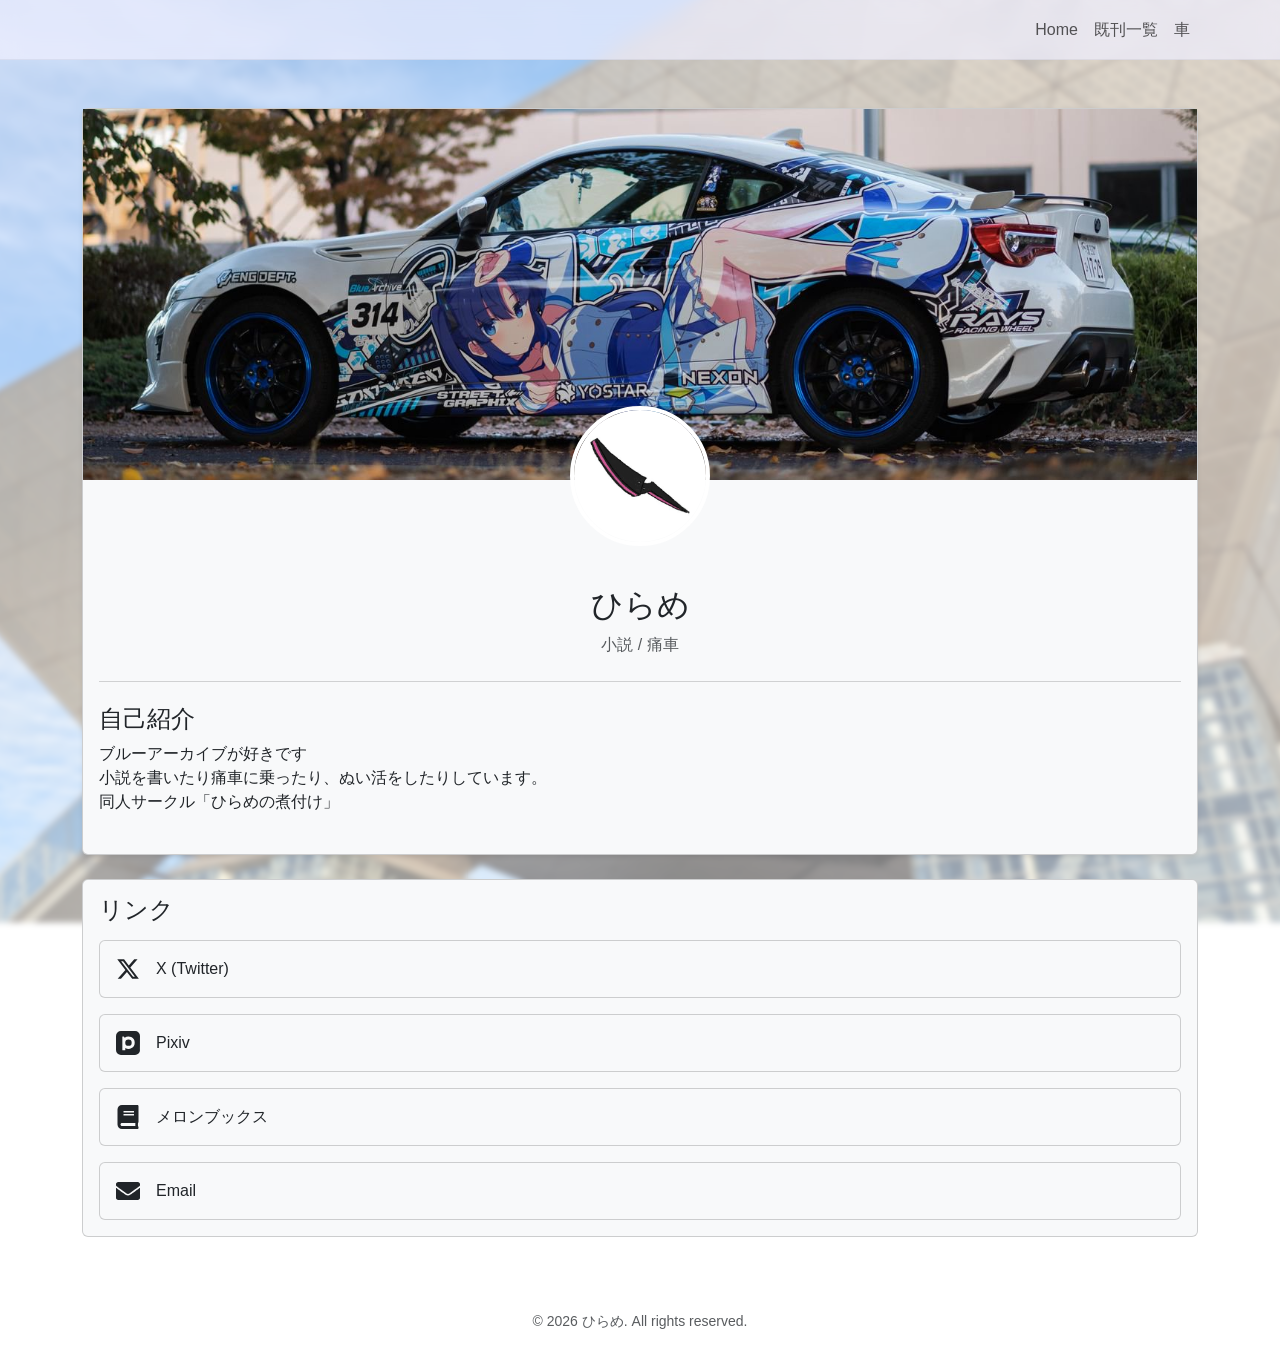
==== index.html @ eb61772a "firstcommit" ====
<!DOCTYPE html><html lang="en"><head><meta charSet="utf-8"/><meta http-equiv="x-ua-compatible" content="ie=edge"/><meta name="viewport" content="width=device-width, initial-scale=1, shrink-to-fit=no"/><meta name="generator" content="Gatsby 5.16.1"/><style data-href="/styles.72e972ac91353ed638ff.css" data-identity="gatsby-global-css">@charset "UTF-8";.book-content{align-items:flex-start;display:flex;gap:16px}.book-cover{border-radius:8px;flex-shrink:0;height:auto;width:300px}.book-desc{flex:1 1}@media (max-width:768px){.book-content{flex-direction:column}.book-cover{display:block;margin:0 auto;max-width:300px;width:100%}}.card,.card-body p{max-width:none!important;width:100%!important}.card a{color:inherit!important;text-decoration:none!important}.bg-image{background-position:50%;background-size:cover;filter:blur(3px);height:100vh;left:0;opacity:.5;position:fixed;top:0;transform:scale(1.05);width:100vw;z-index:-1}.hover-shadow:hover{box-shadow:0 10px 20px rgba(0,0,0,.12)}/*!
 * Bootstrap  v5.3.8 (https://getbootstrap.com/)
 * Copyright 2011-2025 The Bootstrap Authors
 * Licensed under MIT (https://github.com/twbs/bootstrap/blob/main/LICENSE)
 */:root,[data-bs-theme=light]{--bs-blue:#0d6efd;--bs-indigo:#6610f2;--bs-purple:#6f42c1;--bs-pink:#d63384;--bs-red:#dc3545;--bs-orange:#fd7e14;--bs-yellow:#ffc107;--bs-green:#198754;--bs-teal:#20c997;--bs-cyan:#0dcaf0;--bs-black:#000;--bs-white:#fff;--bs-gray:#6c757d;--bs-gray-dark:#343a40;--bs-gray-100:#f8f9fa;--bs-gray-200:#e9ecef;--bs-gray-300:#dee2e6;--bs-gray-400:#ced4da;--bs-gray-500:#adb5bd;--bs-gray-600:#6c757d;--bs-gray-700:#495057;--bs-gray-800:#343a40;--bs-gray-900:#212529;--bs-primary:#0d6efd;--bs-secondary:#6c757d;--bs-success:#198754;--bs-info:#0dcaf0;--bs-warning:#ffc107;--bs-danger:#dc3545;--bs-light:#f8f9fa;--bs-dark:#212529;--bs-primary-rgb:13,110,253;--bs-secondary-rgb:108,117,125;--bs-success-rgb:25,135,84;--bs-info-rgb:13,202,240;--bs-warning-rgb:255,193,7;--bs-danger-rgb:220,53,69;--bs-light-rgb:248,249,250;--bs-dark-rgb:33,37,41;--bs-primary-text-emphasis:#052c65;--bs-secondary-text-emphasis:#2b2f32;--bs-success-text-emphasis:#0a3622;--bs-info-text-emphasis:#055160;--bs-warning-text-emphasis:#664d03;--bs-danger-text-emphasis:#58151c;--bs-light-text-emphasis:#495057;--bs-dark-text-emphasis:#495057;--bs-primary-bg-subtle:#cfe2ff;--bs-secondary-bg-subtle:#e2e3e5;--bs-success-bg-subtle:#d1e7dd;--bs-info-bg-subtle:#cff4fc;--bs-warning-bg-subtle:#fff3cd;--bs-danger-bg-subtle:#f8d7da;--bs-light-bg-subtle:#fcfcfd;--bs-dark-bg-subtle:#ced4da;--bs-primary-border-subtle:#9ec5fe;--bs-secondary-border-subtle:#c4c8cb;--bs-success-border-subtle:#a3cfbb;--bs-info-border-subtle:#9eeaf9;--bs-warning-border-subtle:#ffe69c;--bs-danger-border-subtle:#f1aeb5;--bs-light-border-subtle:#e9ecef;--bs-dark-border-subtle:#adb5bd;--bs-white-rgb:255,255,255;--bs-black-rgb:0,0,0;--bs-font-sans-serif:system-ui,-apple-system,"Segoe UI",Roboto,"Helvetica Neue","Noto Sans","Liberation Sans",Arial,sans-serif,"Apple Color Emoji","Segoe UI Emoji","Segoe UI Symbol","Noto Color Emoji";--bs-font-monospace:SFMono-Regular,Menlo,Monaco,Consolas,"Liberation Mono","Courier New",monospace;--bs-gradient:linear-gradient(180deg,hsla(0,0%,100%,.15),hsla(0,0%,100%,0));--bs-body-font-family:var(--bs-font-sans-serif);--bs-body-font-size:1rem;--bs-body-font-weight:400;--bs-body-line-height:1.5;--bs-body-color:#212529;--bs-body-color-rgb:33,37,41;--bs-body-bg:#fff;--bs-body-bg-rgb:255,255,255;--bs-emphasis-color:#000;--bs-emphasis-color-rgb:0,0,0;--bs-secondary-color:rgba(33,37,41,.75);--bs-secondary-color-rgb:33,37,41;--bs-secondary-bg:#e9ecef;--bs-secondary-bg-rgb:233,236,239;--bs-tertiary-color:rgba(33,37,41,.5);--bs-tertiary-color-rgb:33,37,41;--bs-tertiary-bg:#f8f9fa;--bs-tertiary-bg-rgb:248,249,250;--bs-heading-color:inherit;--bs-link-color:#0d6efd;--bs-link-color-rgb:13,110,253;--bs-link-decoration:underline;--bs-link-hover-color:#0a58ca;--bs-link-hover-color-rgb:10,88,202;--bs-code-color:#d63384;--bs-highlight-color:#212529;--bs-highlight-bg:#fff3cd;--bs-border-width:1px;--bs-border-style:solid;--bs-border-color:#dee2e6;--bs-border-color-translucent:rgba(0,0,0,.175);--bs-border-radius:0.375rem;--bs-border-radius-sm:0.25rem;--bs-border-radius-lg:0.5rem;--bs-border-radius-xl:1rem;--bs-border-radius-xxl:2rem;--bs-border-radius-2xl:var(--bs-border-radius-xxl);--bs-border-radius-pill:50rem;--bs-box-shadow:0 0.5rem 1rem rgba(0,0,0,.15);--bs-box-shadow-sm:0 0.125rem 0.25rem rgba(0,0,0,.075);--bs-box-shadow-lg:0 1rem 3rem rgba(0,0,0,.175);--bs-box-shadow-inset:inset 0 1px 2px rgba(0,0,0,.075);--bs-focus-ring-width:0.25rem;--bs-focus-ring-opacity:0.25;--bs-focus-ring-color:rgba(13,110,253,.25);--bs-form-valid-color:#198754;--bs-form-valid-border-color:#198754;--bs-form-invalid-color:#dc3545;--bs-form-invalid-border-color:#dc3545}[data-bs-theme=dark]{--bs-body-color:#dee2e6;--bs-body-color-rgb:222,226,230;--bs-body-bg:#212529;--bs-body-bg-rgb:33,37,41;--bs-emphasis-color:#fff;--bs-emphasis-color-rgb:255,255,255;--bs-secondary-color:rgba(222,226,230,.75);--bs-secondary-color-rgb:222,226,230;--bs-secondary-bg:#343a40;--bs-secondary-bg-rgb:52,58,64;--bs-tertiary-color:rgba(222,226,230,.5);--bs-tertiary-color-rgb:222,226,230;--bs-tertiary-bg:#2b3035;--bs-tertiary-bg-rgb:43,48,53;--bs-primary-text-emphasis:#6ea8fe;--bs-secondary-text-emphasis:#a7acb1;--bs-success-text-emphasis:#75b798;--bs-info-text-emphasis:#6edff6;--bs-warning-text-emphasis:#ffda6a;--bs-danger-text-emphasis:#ea868f;--bs-light-text-emphasis:#f8f9fa;--bs-dark-text-emphasis:#dee2e6;--bs-primary-bg-subtle:#031633;--bs-secondary-bg-subtle:#161719;--bs-success-bg-subtle:#051b11;--bs-info-bg-subtle:#032830;--bs-warning-bg-subtle:#332701;--bs-danger-bg-subtle:#2c0b0e;--bs-light-bg-subtle:#343a40;--bs-dark-bg-subtle:#1a1d20;--bs-primary-border-subtle:#084298;--bs-secondary-border-subtle:#41464b;--bs-success-border-subtle:#0f5132;--bs-info-border-subtle:#087990;--bs-warning-border-subtle:#997404;--bs-danger-border-subtle:#842029;--bs-light-border-subtle:#495057;--bs-dark-border-subtle:#343a40;--bs-heading-color:inherit;--bs-link-color:#6ea8fe;--bs-link-hover-color:#8bb9fe;--bs-link-color-rgb:110,168,254;--bs-link-hover-color-rgb:139,185,254;--bs-code-color:#e685b5;--bs-highlight-color:#dee2e6;--bs-highlight-bg:#664d03;--bs-border-color:#495057;--bs-border-color-translucent:hsla(0,0%,100%,.15);--bs-form-valid-color:#75b798;--bs-form-valid-border-color:#75b798;--bs-form-invalid-color:#ea868f;--bs-form-invalid-border-color:#ea868f;color-scheme:dark}*,:after,:before{box-sizing:border-box}@media (prefers-reduced-motion:no-preference){:root{scroll-behavior:smooth}}body{-webkit-text-size-adjust:100%;-webkit-tap-highlight-color:transparent;background-color:var(--bs-body-bg);color:var(--bs-body-color);font-family:var(--bs-body-font-family);font-size:var(--bs-body-font-size);font-weight:var(--bs-body-font-weight);line-height:var(--bs-body-line-height);text-align:var(--bs-body-text-align)}hr{border:0;border-top:var(--bs-border-width) solid;color:inherit;margin:1rem 0;opacity:.25}.h1,.h2,.h3,.h4,.h5,.h6,h1,h2,h3,h4,h5,h6{color:var(--bs-heading-color);font-weight:500;line-height:1.2;margin-bottom:.5rem;margin-top:0}.h1,h1{font-size:calc(1.375rem + 1.5vw)}@media (min-width:1200px){.h1,h1{font-size:2.5rem}}.h2,h2{font-size:calc(1.325rem + .9vw)}@media (min-width:1200px){.h2,h2{font-size:2rem}}.h3,h3{font-size:calc(1.3rem + .6vw)}@media (min-width:1200px){.h3,h3{font-size:1.75rem}}.h4,h4{font-size:calc(1.275rem + .3vw)}@media (min-width:1200px){.h4,h4{font-size:1.5rem}}.h5,h5{font-size:1.25rem}.h6,h6{font-size:1rem}p{margin-bottom:1rem;margin-top:0}abbr[title]{-webkit-text-decoration:underline dotted;text-decoration:underline dotted;-webkit-text-decoration-skip-ink:none;text-decoration-skip-ink:none}address{font-style:normal;line-height:inherit;margin-bottom:1rem}ol,ul{padding-left:2rem}dl,ol,ul{margin-bottom:1rem;margin-top:0}ol ol,ol ul,ul ol,ul ul{margin-bottom:0}dt{font-weight:700}dd{margin-bottom:.5rem;margin-left:0}blockquote{margin:0 0 1rem}.small,small{font-size:.875em}.mark,mark{background-color:var(--bs-highlight-bg);color:var(--bs-highlight-color);padding:.1875em}sub,sup{font-size:.75em;line-height:0;position:relative;vertical-align:baseline}sub{bottom:-.25em}sup{top:-.5em}a{color:rgba(var(--bs-link-color-rgb),var(--bs-link-opacity,1))}a:hover{--bs-link-color-rgb:var(--bs-link-hover-color-rgb)}a:not([href]):not([class]),a:not([href]):not([class]):hover{color:inherit;text-decoration:none}code,kbd,pre,samp{font-family:var(--bs-font-monospace)}pre{display:block;font-size:.875em;margin-bottom:1rem}pre code{color:inherit;font-size:inherit;word-break:normal}code{word-wrap:break-word;color:var(--bs-code-color);font-size:.875em}a>code{color:inherit}kbd{background-color:var(--bs-body-color);border-radius:.25rem;color:var(--bs-body-bg);font-size:.875em;padding:.1875rem .375rem}kbd kbd{font-size:1em;padding:0}figure{margin:0 0 1rem}img,svg{vertical-align:middle}table{border-collapse:collapse;caption-side:bottom}caption{color:var(--bs-secondary-color);padding-bottom:.5rem;padding-top:.5rem;text-align:left}th{text-align:inherit;text-align:-webkit-match-parent}tbody,td,tfoot,th,thead,tr{border:0 solid;border-color:inherit}label{display:inline-block}button{border-radius:0}button:focus:not(:focus-visible){outline:0}button,input,optgroup,select,textarea{font-family:inherit;font-size:inherit;line-height:inherit;margin:0}button,select{text-transform:none}[role=button]{cursor:pointer}select{word-wrap:normal}select:disabled{opacity:1}[list]:not([type=date]):not([type=datetime-local]):not([type=month]):not([type=week]):not([type=time])::-webkit-calendar-picker-indicator{display:none!important}[type=button],[type=reset],[type=submit],button{-webkit-appearance:button}[type=button]:not(:disabled),[type=reset]:not(:disabled),[type=submit]:not(:disabled),button:not(:disabled){cursor:pointer}::-moz-focus-inner{border-style:none;padding:0}textarea{resize:vertical}fieldset{border:0;margin:0;min-width:0;padding:0}legend{float:left;font-size:calc(1.275rem + .3vw);line-height:inherit;margin-bottom:.5rem;padding:0;width:100%}@media (min-width:1200px){legend{font-size:1.5rem}}legend+*{clear:left}::-webkit-datetime-edit-day-field,::-webkit-datetime-edit-fields-wrapper,::-webkit-datetime-edit-hour-field,::-webkit-datetime-edit-minute,::-webkit-datetime-edit-month-field,::-webkit-datetime-edit-text,::-webkit-datetime-edit-year-field{padding:0}::-webkit-inner-spin-button{height:auto}[type=search]{-webkit-appearance:textfield;outline-offset:-2px}[type=search]::-webkit-search-cancel-button{cursor:pointer;filter:grayscale(1)}::-webkit-search-decoration{-webkit-appearance:none}::-webkit-color-swatch-wrapper{padding:0}::file-selector-button{-webkit-appearance:button;font:inherit}output{display:inline-block}iframe{border:0}summary{cursor:pointer;display:list-item}progress{vertical-align:baseline}[hidden]{display:none!important}.lead{font-size:1.25rem;font-weight:300}.display-1{font-size:calc(1.625rem + 4.5vw);font-weight:300;line-height:1.2}@media (min-width:1200px){.display-1{font-size:5rem}}.display-2{font-size:calc(1.575rem + 3.9vw);font-weight:300;line-height:1.2}@media (min-width:1200px){.display-2{font-size:4.5rem}}.display-3{font-size:calc(1.525rem + 3.3vw);font-weight:300;line-height:1.2}@media (min-width:1200px){.display-3{font-size:4rem}}.display-4{font-size:calc(1.475rem + 2.7vw);font-weight:300;line-height:1.2}@media (min-width:1200px){.display-4{font-size:3.5rem}}.display-5{font-size:calc(1.425rem + 2.1vw);font-weight:300;line-height:1.2}@media (min-width:1200px){.display-5{font-size:3rem}}.display-6{font-size:calc(1.375rem + 1.5vw);font-weight:300;line-height:1.2}@media (min-width:1200px){.display-6{font-size:2.5rem}}.list-inline,.list-unstyled{list-style:none;padding-left:0}.list-inline-item{display:inline-block}.list-inline-item:not(:last-child){margin-right:.5rem}.initialism{font-size:.875em;text-transform:uppercase}.blockquote{font-size:1.25rem;margin-bottom:1rem}.blockquote>:last-child{margin-bottom:0}.blockquote-footer{color:#6c757d;font-size:.875em;margin-bottom:1rem;margin-top:-1rem}.blockquote-footer:before{content:"— "}.img-fluid,.img-thumbnail{height:auto;max-width:100%}.img-thumbnail{background-color:var(--bs-body-bg);border:var(--bs-border-width) solid var(--bs-border-color);border-radius:var(--bs-border-radius);padding:.25rem}.figure{display:inline-block}.figure-img{line-height:1;margin-bottom:.5rem}.figure-caption{color:var(--bs-secondary-color);font-size:.875em}.container,.container-fluid,.container-lg,.container-md,.container-sm,.container-xl,.container-xxl{--bs-gutter-x:1.5rem;--bs-gutter-y:0;margin-left:auto;margin-right:auto;padding-left:calc(var(--bs-gutter-x)*.5);padding-right:calc(var(--bs-gutter-x)*.5);width:100%}@media (min-width:576px){.container,.container-sm{max-width:540px}}@media (min-width:768px){.container,.container-md,.container-sm{max-width:720px}}@media (min-width:992px){.container,.container-lg,.container-md,.container-sm{max-width:960px}}@media (min-width:1200px){.container,.container-lg,.container-md,.container-sm,.container-xl{max-width:1140px}}@media (min-width:1400px){.container,.container-lg,.container-md,.container-sm,.container-xl,.container-xxl{max-width:1320px}}:root{--bs-breakpoint-xs:0;--bs-breakpoint-sm:576px;--bs-breakpoint-md:768px;--bs-breakpoint-lg:992px;--bs-breakpoint-xl:1200px;--bs-breakpoint-xxl:1400px}.row{--bs-gutter-x:1.5rem;--bs-gutter-y:0;display:flex;flex-wrap:wrap;margin-left:calc(var(--bs-gutter-x)*-.5);margin-right:calc(var(--bs-gutter-x)*-.5);margin-top:calc(var(--bs-gutter-y)*-1)}.row>*{flex-shrink:0;margin-top:var(--bs-gutter-y);max-width:100%;padding-left:calc(var(--bs-gutter-x)*.5);padding-right:calc(var(--bs-gutter-x)*.5);width:100%}.col{flex:1 0}.row-cols-auto>*{flex:0 0 auto;width:auto}.row-cols-1>*{flex:0 0 auto;width:100%}.row-cols-2>*{flex:0 0 auto;width:50%}.row-cols-3>*{flex:0 0 auto;width:33.33333333%}.row-cols-4>*{flex:0 0 auto;width:25%}.row-cols-5>*{flex:0 0 auto;width:20%}.row-cols-6>*{flex:0 0 auto;width:16.66666667%}.col-auto{flex:0 0 auto;width:auto}.col-1{flex:0 0 auto;width:8.33333333%}.col-2{flex:0 0 auto;width:16.66666667%}.col-3{flex:0 0 auto;width:25%}.col-4{flex:0 0 auto;width:33.33333333%}.col-5{flex:0 0 auto;width:41.66666667%}.col-6{flex:0 0 auto;width:50%}.col-7{flex:0 0 auto;width:58.33333333%}.col-8{flex:0 0 auto;width:66.66666667%}.col-9{flex:0 0 auto;width:75%}.col-10{flex:0 0 auto;width:83.33333333%}.col-11{flex:0 0 auto;width:91.66666667%}.col-12{flex:0 0 auto;width:100%}.offset-1{margin-left:8.33333333%}.offset-2{margin-left:16.66666667%}.offset-3{margin-left:25%}.offset-4{margin-left:33.33333333%}.offset-5{margin-left:41.66666667%}.offset-6{margin-left:50%}.offset-7{margin-left:58.33333333%}.offset-8{margin-left:66.66666667%}.offset-9{margin-left:75%}.offset-10{margin-left:83.33333333%}.offset-11{margin-left:91.66666667%}.g-0,.gx-0{--bs-gutter-x:0}.g-0,.gy-0{--bs-gutter-y:0}.g-1,.gx-1{--bs-gutter-x:0.25rem}.g-1,.gy-1{--bs-gutter-y:0.25rem}.g-2,.gx-2{--bs-gutter-x:0.5rem}.g-2,.gy-2{--bs-gutter-y:0.5rem}.g-3,.gx-3{--bs-gutter-x:1rem}.g-3,.gy-3{--bs-gutter-y:1rem}.g-4,.gx-4{--bs-gutter-x:1.5rem}.g-4,.gy-4{--bs-gutter-y:1.5rem}.g-5,.gx-5{--bs-gutter-x:3rem}.g-5,.gy-5{--bs-gutter-y:3rem}@media (min-width:576px){.col-sm{flex:1 0}.row-cols-sm-auto>*{flex:0 0 auto;width:auto}.row-cols-sm-1>*{flex:0 0 auto;width:100%}.row-cols-sm-2>*{flex:0 0 auto;width:50%}.row-cols-sm-3>*{flex:0 0 auto;width:33.33333333%}.row-cols-sm-4>*{flex:0 0 auto;width:25%}.row-cols-sm-5>*{flex:0 0 auto;width:20%}.row-cols-sm-6>*{flex:0 0 auto;width:16.66666667%}.col-sm-auto{flex:0 0 auto;width:auto}.col-sm-1{flex:0 0 auto;width:8.33333333%}.col-sm-2{flex:0 0 auto;width:16.66666667%}.col-sm-3{flex:0 0 auto;width:25%}.col-sm-4{flex:0 0 auto;width:33.33333333%}.col-sm-5{flex:0 0 auto;width:41.66666667%}.col-sm-6{flex:0 0 auto;width:50%}.col-sm-7{flex:0 0 auto;width:58.33333333%}.col-sm-8{flex:0 0 auto;width:66.66666667%}.col-sm-9{flex:0 0 auto;width:75%}.col-sm-10{flex:0 0 auto;width:83.33333333%}.col-sm-11{flex:0 0 auto;width:91.66666667%}.col-sm-12{flex:0 0 auto;width:100%}.offset-sm-0{margin-left:0}.offset-sm-1{margin-left:8.33333333%}.offset-sm-2{margin-left:16.66666667%}.offset-sm-3{margin-left:25%}.offset-sm-4{margin-left:33.33333333%}.offset-sm-5{margin-left:41.66666667%}.offset-sm-6{margin-left:50%}.offset-sm-7{margin-left:58.33333333%}.offset-sm-8{margin-left:66.66666667%}.offset-sm-9{margin-left:75%}.offset-sm-10{margin-left:83.33333333%}.offset-sm-11{margin-left:91.66666667%}.g-sm-0,.gx-sm-0{--bs-gutter-x:0}.g-sm-0,.gy-sm-0{--bs-gutter-y:0}.g-sm-1,.gx-sm-1{--bs-gutter-x:0.25rem}.g-sm-1,.gy-sm-1{--bs-gutter-y:0.25rem}.g-sm-2,.gx-sm-2{--bs-gutter-x:0.5rem}.g-sm-2,.gy-sm-2{--bs-gutter-y:0.5rem}.g-sm-3,.gx-sm-3{--bs-gutter-x:1rem}.g-sm-3,.gy-sm-3{--bs-gutter-y:1rem}.g-sm-4,.gx-sm-4{--bs-gutter-x:1.5rem}.g-sm-4,.gy-sm-4{--bs-gutter-y:1.5rem}.g-sm-5,.gx-sm-5{--bs-gutter-x:3rem}.g-sm-5,.gy-sm-5{--bs-gutter-y:3rem}}@media (min-width:768px){.col-md{flex:1 0}.row-cols-md-auto>*{flex:0 0 auto;width:auto}.row-cols-md-1>*{flex:0 0 auto;width:100%}.row-cols-md-2>*{flex:0 0 auto;width:50%}.row-cols-md-3>*{flex:0 0 auto;width:33.33333333%}.row-cols-md-4>*{flex:0 0 auto;width:25%}.row-cols-md-5>*{flex:0 0 auto;width:20%}.row-cols-md-6>*{flex:0 0 auto;width:16.66666667%}.col-md-auto{flex:0 0 auto;width:auto}.col-md-1{flex:0 0 auto;width:8.33333333%}.col-md-2{flex:0 0 auto;width:16.66666667%}.col-md-3{flex:0 0 auto;width:25%}.col-md-4{flex:0 0 auto;width:33.33333333%}.col-md-5{flex:0 0 auto;width:41.66666667%}.col-md-6{flex:0 0 auto;width:50%}.col-md-7{flex:0 0 auto;width:58.33333333%}.col-md-8{flex:0 0 auto;width:66.66666667%}.col-md-9{flex:0 0 auto;width:75%}.col-md-10{flex:0 0 auto;width:83.33333333%}.col-md-11{flex:0 0 auto;width:91.66666667%}.col-md-12{flex:0 0 auto;width:100%}.offset-md-0{margin-left:0}.offset-md-1{margin-left:8.33333333%}.offset-md-2{margin-left:16.66666667%}.offset-md-3{margin-left:25%}.offset-md-4{margin-left:33.33333333%}.offset-md-5{margin-left:41.66666667%}.offset-md-6{margin-left:50%}.offset-md-7{margin-left:58.33333333%}.offset-md-8{margin-left:66.66666667%}.offset-md-9{margin-left:75%}.offset-md-10{margin-left:83.33333333%}.offset-md-11{margin-left:91.66666667%}.g-md-0,.gx-md-0{--bs-gutter-x:0}.g-md-0,.gy-md-0{--bs-gutter-y:0}.g-md-1,.gx-md-1{--bs-gutter-x:0.25rem}.g-md-1,.gy-md-1{--bs-gutter-y:0.25rem}.g-md-2,.gx-md-2{--bs-gutter-x:0.5rem}.g-md-2,.gy-md-2{--bs-gutter-y:0.5rem}.g-md-3,.gx-md-3{--bs-gutter-x:1rem}.g-md-3,.gy-md-3{--bs-gutter-y:1rem}.g-md-4,.gx-md-4{--bs-gutter-x:1.5rem}.g-md-4,.gy-md-4{--bs-gutter-y:1.5rem}.g-md-5,.gx-md-5{--bs-gutter-x:3rem}.g-md-5,.gy-md-5{--bs-gutter-y:3rem}}@media (min-width:992px){.col-lg{flex:1 0}.row-cols-lg-auto>*{flex:0 0 auto;width:auto}.row-cols-lg-1>*{flex:0 0 auto;width:100%}.row-cols-lg-2>*{flex:0 0 auto;width:50%}.row-cols-lg-3>*{flex:0 0 auto;width:33.33333333%}.row-cols-lg-4>*{flex:0 0 auto;width:25%}.row-cols-lg-5>*{flex:0 0 auto;width:20%}.row-cols-lg-6>*{flex:0 0 auto;width:16.66666667%}.col-lg-auto{flex:0 0 auto;width:auto}.col-lg-1{flex:0 0 auto;width:8.33333333%}.col-lg-2{flex:0 0 auto;width:16.66666667%}.col-lg-3{flex:0 0 auto;width:25%}.col-lg-4{flex:0 0 auto;width:33.33333333%}.col-lg-5{flex:0 0 auto;width:41.66666667%}.col-lg-6{flex:0 0 auto;width:50%}.col-lg-7{flex:0 0 auto;width:58.33333333%}.col-lg-8{flex:0 0 auto;width:66.66666667%}.col-lg-9{flex:0 0 auto;width:75%}.col-lg-10{flex:0 0 auto;width:83.33333333%}.col-lg-11{flex:0 0 auto;width:91.66666667%}.col-lg-12{flex:0 0 auto;width:100%}.offset-lg-0{margin-left:0}.offset-lg-1{margin-left:8.33333333%}.offset-lg-2{margin-left:16.66666667%}.offset-lg-3{margin-left:25%}.offset-lg-4{margin-left:33.33333333%}.offset-lg-5{margin-left:41.66666667%}.offset-lg-6{margin-left:50%}.offset-lg-7{margin-left:58.33333333%}.offset-lg-8{margin-left:66.66666667%}.offset-lg-9{margin-left:75%}.offset-lg-10{margin-left:83.33333333%}.offset-lg-11{margin-left:91.66666667%}.g-lg-0,.gx-lg-0{--bs-gutter-x:0}.g-lg-0,.gy-lg-0{--bs-gutter-y:0}.g-lg-1,.gx-lg-1{--bs-gutter-x:0.25rem}.g-lg-1,.gy-lg-1{--bs-gutter-y:0.25rem}.g-lg-2,.gx-lg-2{--bs-gutter-x:0.5rem}.g-lg-2,.gy-lg-2{--bs-gutter-y:0.5rem}.g-lg-3,.gx-lg-3{--bs-gutter-x:1rem}.g-lg-3,.gy-lg-3{--bs-gutter-y:1rem}.g-lg-4,.gx-lg-4{--bs-gutter-x:1.5rem}.g-lg-4,.gy-lg-4{--bs-gutter-y:1.5rem}.g-lg-5,.gx-lg-5{--bs-gutter-x:3rem}.g-lg-5,.gy-lg-5{--bs-gutter-y:3rem}}@media (min-width:1200px){.col-xl{flex:1 0}.row-cols-xl-auto>*{flex:0 0 auto;width:auto}.row-cols-xl-1>*{flex:0 0 auto;width:100%}.row-cols-xl-2>*{flex:0 0 auto;width:50%}.row-cols-xl-3>*{flex:0 0 auto;width:33.33333333%}.row-cols-xl-4>*{flex:0 0 auto;width:25%}.row-cols-xl-5>*{flex:0 0 auto;width:20%}.row-cols-xl-6>*{flex:0 0 auto;width:16.66666667%}.col-xl-auto{flex:0 0 auto;width:auto}.col-xl-1{flex:0 0 auto;width:8.33333333%}.col-xl-2{flex:0 0 auto;width:16.66666667%}.col-xl-3{flex:0 0 auto;width:25%}.col-xl-4{flex:0 0 auto;width:33.33333333%}.col-xl-5{flex:0 0 auto;width:41.66666667%}.col-xl-6{flex:0 0 auto;width:50%}.col-xl-7{flex:0 0 auto;width:58.33333333%}.col-xl-8{flex:0 0 auto;width:66.66666667%}.col-xl-9{flex:0 0 auto;width:75%}.col-xl-10{flex:0 0 auto;width:83.33333333%}.col-xl-11{flex:0 0 auto;width:91.66666667%}.col-xl-12{flex:0 0 auto;width:100%}.offset-xl-0{margin-left:0}.offset-xl-1{margin-left:8.33333333%}.offset-xl-2{margin-left:16.66666667%}.offset-xl-3{margin-left:25%}.offset-xl-4{margin-left:33.33333333%}.offset-xl-5{margin-left:41.66666667%}.offset-xl-6{margin-left:50%}.offset-xl-7{margin-left:58.33333333%}.offset-xl-8{margin-left:66.66666667%}.offset-xl-9{margin-left:75%}.offset-xl-10{margin-left:83.33333333%}.offset-xl-11{margin-left:91.66666667%}.g-xl-0,.gx-xl-0{--bs-gutter-x:0}.g-xl-0,.gy-xl-0{--bs-gutter-y:0}.g-xl-1,.gx-xl-1{--bs-gutter-x:0.25rem}.g-xl-1,.gy-xl-1{--bs-gutter-y:0.25rem}.g-xl-2,.gx-xl-2{--bs-gutter-x:0.5rem}.g-xl-2,.gy-xl-2{--bs-gutter-y:0.5rem}.g-xl-3,.gx-xl-3{--bs-gutter-x:1rem}.g-xl-3,.gy-xl-3{--bs-gutter-y:1rem}.g-xl-4,.gx-xl-4{--bs-gutter-x:1.5rem}.g-xl-4,.gy-xl-4{--bs-gutter-y:1.5rem}.g-xl-5,.gx-xl-5{--bs-gutter-x:3rem}.g-xl-5,.gy-xl-5{--bs-gutter-y:3rem}}@media (min-width:1400px){.col-xxl{flex:1 0}.row-cols-xxl-auto>*{flex:0 0 auto;width:auto}.row-cols-xxl-1>*{flex:0 0 auto;width:100%}.row-cols-xxl-2>*{flex:0 0 auto;width:50%}.row-cols-xxl-3>*{flex:0 0 auto;width:33.33333333%}.row-cols-xxl-4>*{flex:0 0 auto;width:25%}.row-cols-xxl-5>*{flex:0 0 auto;width:20%}.row-cols-xxl-6>*{flex:0 0 auto;width:16.66666667%}.col-xxl-auto{flex:0 0 auto;width:auto}.col-xxl-1{flex:0 0 auto;width:8.33333333%}.col-xxl-2{flex:0 0 auto;width:16.66666667%}.col-xxl-3{flex:0 0 auto;width:25%}.col-xxl-4{flex:0 0 auto;width:33.33333333%}.col-xxl-5{flex:0 0 auto;width:41.66666667%}.col-xxl-6{flex:0 0 auto;width:50%}.col-xxl-7{flex:0 0 auto;width:58.33333333%}.col-xxl-8{flex:0 0 auto;width:66.66666667%}.col-xxl-9{flex:0 0 auto;width:75%}.col-xxl-10{flex:0 0 auto;width:83.33333333%}.col-xxl-11{flex:0 0 auto;width:91.66666667%}.col-xxl-12{flex:0 0 auto;width:100%}.offset-xxl-0{margin-left:0}.offset-xxl-1{margin-left:8.33333333%}.offset-xxl-2{margin-left:16.66666667%}.offset-xxl-3{margin-left:25%}.offset-xxl-4{margin-left:33.33333333%}.offset-xxl-5{margin-left:41.66666667%}.offset-xxl-6{margin-left:50%}.offset-xxl-7{margin-left:58.33333333%}.offset-xxl-8{margin-left:66.66666667%}.offset-xxl-9{margin-left:75%}.offset-xxl-10{margin-left:83.33333333%}.offset-xxl-11{margin-left:91.66666667%}.g-xxl-0,.gx-xxl-0{--bs-gutter-x:0}.g-xxl-0,.gy-xxl-0{--bs-gutter-y:0}.g-xxl-1,.gx-xxl-1{--bs-gutter-x:0.25rem}.g-xxl-1,.gy-xxl-1{--bs-gutter-y:0.25rem}.g-xxl-2,.gx-xxl-2{--bs-gutter-x:0.5rem}.g-xxl-2,.gy-xxl-2{--bs-gutter-y:0.5rem}.g-xxl-3,.gx-xxl-3{--bs-gutter-x:1rem}.g-xxl-3,.gy-xxl-3{--bs-gutter-y:1rem}.g-xxl-4,.gx-xxl-4{--bs-gutter-x:1.5rem}.g-xxl-4,.gy-xxl-4{--bs-gutter-y:1.5rem}.g-xxl-5,.gx-xxl-5{--bs-gutter-x:3rem}.g-xxl-5,.gy-xxl-5{--bs-gutter-y:3rem}}.table{--bs-table-color-type:initial;--bs-table-bg-type:initial;--bs-table-color-state:initial;--bs-table-bg-state:initial;--bs-table-color:var(--bs-emphasis-color);--bs-table-bg:var(--bs-body-bg);--bs-table-border-color:var(--bs-border-color);--bs-table-accent-bg:transparent;--bs-table-striped-color:var(--bs-emphasis-color);--bs-table-striped-bg:rgba(var(--bs-emphasis-color-rgb),0.05);--bs-table-active-color:var(--bs-emphasis-color);--bs-table-active-bg:rgba(var(--bs-emphasis-color-rgb),0.1);--bs-table-hover-color:var(--bs-emphasis-color);--bs-table-hover-bg:rgba(var(--bs-emphasis-color-rgb),0.075);border-color:var(--bs-table-border-color);margin-bottom:1rem;vertical-align:top;width:100%}.table>:not(caption)>*>*{background-color:var(--bs-table-bg);border-bottom-width:var(--bs-border-width);box-shadow:inset 0 0 0 9999px var(--bs-table-bg-state,var(--bs-table-bg-type,var(--bs-table-accent-bg)));color:var(--bs-table-color-state,var(--bs-table-color-type,var(--bs-table-color)));padding:.5rem}.table>tbody{vertical-align:inherit}.table>thead{vertical-align:bottom}.table-group-divider{border-top:calc(var(--bs-border-width)*2) solid}.caption-top{caption-side:top}.table-sm>:not(caption)>*>*{padding:.25rem}.table-bordered>:not(caption)>*{border-width:var(--bs-border-width) 0}.table-bordered>:not(caption)>*>*{border-width:0 var(--bs-border-width)}.table-borderless>:not(caption)>*>*{border-bottom-width:0}.table-borderless>:not(:first-child){border-top-width:0}.table-striped-columns>:not(caption)>tr>:nth-child(2n),.table-striped>tbody>tr:nth-of-type(odd)>*{--bs-table-color-type:var(--bs-table-striped-color);--bs-table-bg-type:var(--bs-table-striped-bg)}.table-active{--bs-table-color-state:var(--bs-table-active-color);--bs-table-bg-state:var(--bs-table-active-bg)}.table-hover>tbody>tr:hover>*{--bs-table-color-state:var(--bs-table-hover-color);--bs-table-bg-state:var(--bs-table-hover-bg)}.table-primary{--bs-table-color:#000;--bs-table-bg:#cfe2ff;--bs-table-border-color:#a6b5cc;--bs-table-striped-bg:#c5d7f2;--bs-table-striped-color:#000;--bs-table-active-bg:#bacbe6;--bs-table-active-color:#000;--bs-table-hover-bg:#bfd1ec;--bs-table-hover-color:#000}.table-primary,.table-secondary{border-color:var(--bs-table-border-color);color:var(--bs-table-color)}.table-secondary{--bs-table-color:#000;--bs-table-bg:#e2e3e5;--bs-table-border-color:#b5b6b7;--bs-table-striped-bg:#d7d8da;--bs-table-striped-color:#000;--bs-table-active-bg:#cbccce;--bs-table-active-color:#000;--bs-table-hover-bg:#d1d2d4;--bs-table-hover-color:#000}.table-success{--bs-table-color:#000;--bs-table-bg:#d1e7dd;--bs-table-border-color:#a7b9b1;--bs-table-striped-bg:#c7dbd2;--bs-table-striped-color:#000;--bs-table-active-bg:#bcd0c7;--bs-table-active-color:#000;--bs-table-hover-bg:#c1d6cc;--bs-table-hover-color:#000}.table-info,.table-success{border-color:var(--bs-table-border-color);color:var(--bs-table-color)}.table-info{--bs-table-color:#000;--bs-table-bg:#cff4fc;--bs-table-border-color:#a6c3ca;--bs-table-striped-bg:#c5e8ef;--bs-table-striped-color:#000;--bs-table-active-bg:#badce3;--bs-table-active-color:#000;--bs-table-hover-bg:#bfe2e9;--bs-table-hover-color:#000}.table-warning{--bs-table-color:#000;--bs-table-bg:#fff3cd;--bs-table-border-color:#ccc2a4;--bs-table-striped-bg:#f2e7c3;--bs-table-striped-color:#000;--bs-table-active-bg:#e6dbb9;--bs-table-active-color:#000;--bs-table-hover-bg:#ece1be;--bs-table-hover-color:#000}.table-danger,.table-warning{border-color:var(--bs-table-border-color);color:var(--bs-table-color)}.table-danger{--bs-table-color:#000;--bs-table-bg:#f8d7da;--bs-table-border-color:#c6acae;--bs-table-striped-bg:#eccccf;--bs-table-striped-color:#000;--bs-table-active-bg:#dfc2c4;--bs-table-active-color:#000;--bs-table-hover-bg:#e5c7ca;--bs-table-hover-color:#000}.table-light{--bs-table-color:#000;--bs-table-bg:#f8f9fa;--bs-table-border-color:#c6c7c8;--bs-table-striped-bg:#ecedee;--bs-table-striped-color:#000;--bs-table-active-bg:#dfe0e1;--bs-table-active-color:#000;--bs-table-hover-bg:#e5e6e7;--bs-table-hover-color:#000}.table-dark,.table-light{border-color:var(--bs-table-border-color);color:var(--bs-table-color)}.table-dark{--bs-table-color:#fff;--bs-table-bg:#212529;--bs-table-border-color:#4d5154;--bs-table-striped-bg:#2c3034;--bs-table-striped-color:#fff;--bs-table-active-bg:#373b3e;--bs-table-active-color:#fff;--bs-table-hover-bg:#323539;--bs-table-hover-color:#fff}.table-responsive{-webkit-overflow-scrolling:touch;overflow-x:auto}@media (max-width:575.98px){.table-responsive-sm{-webkit-overflow-scrolling:touch;overflow-x:auto}}@media (max-width:767.98px){.table-responsive-md{-webkit-overflow-scrolling:touch;overflow-x:auto}}@media (max-width:991.98px){.table-responsive-lg{-webkit-overflow-scrolling:touch;overflow-x:auto}}@media (max-width:1199.98px){.table-responsive-xl{-webkit-overflow-scrolling:touch;overflow-x:auto}}@media (max-width:1399.98px){.table-responsive-xxl{-webkit-overflow-scrolling:touch;overflow-x:auto}}.form-label{margin-bottom:.5rem}.col-form-label{font-size:inherit;line-height:1.5;margin-bottom:0;padding-bottom:calc(.375rem + var(--bs-border-width));padding-top:calc(.375rem + var(--bs-border-width))}.col-form-label-lg{font-size:1.25rem;padding-bottom:calc(.5rem + var(--bs-border-width));padding-top:calc(.5rem + var(--bs-border-width))}.col-form-label-sm{font-size:.875rem;padding-bottom:calc(.25rem + var(--bs-border-width));padding-top:calc(.25rem + var(--bs-border-width))}.form-text{color:var(--bs-secondary-color);font-size:.875em;margin-top:.25rem}.form-control{appearance:none;background-clip:padding-box;background-color:var(--bs-body-bg);border:var(--bs-border-width) solid var(--bs-border-color);border-radius:var(--bs-border-radius);color:var(--bs-body-color);display:block;font-size:1rem;font-weight:400;line-height:1.5;padding:.375rem .75rem;transition:border-color .15s ease-in-out,box-shadow .15s ease-in-out;width:100%}@media (prefers-reduced-motion:reduce){.form-control{transition:none}}.form-control[type=file]{overflow:hidden}.form-control[type=file]:not(:disabled):not([readonly]){cursor:pointer}.form-control:focus{background-color:var(--bs-body-bg);border-color:#86b7fe;box-shadow:0 0 0 .25rem rgba(13,110,253,.25);color:var(--bs-body-color);outline:0}.form-control::-webkit-date-and-time-value{height:1.5em;margin:0;min-width:85px}.form-control::-webkit-datetime-edit{display:block;padding:0}.form-control::placeholder{color:var(--bs-secondary-color);opacity:1}.form-control:disabled{background-color:var(--bs-secondary-bg);opacity:1}.form-control::file-selector-button{background-color:var(--bs-tertiary-bg);border:0 solid;border-color:inherit;border-inline-end-width:var(--bs-border-width);border-radius:0;color:var(--bs-body-color);margin:-.375rem -.75rem;margin-inline-end:.75rem;padding:.375rem .75rem;pointer-events:none;transition:color .15s ease-in-out,background-color .15s ease-in-out,border-color .15s ease-in-out,box-shadow .15s ease-in-out}@media (prefers-reduced-motion:reduce){.form-control::file-selector-button{transition:none}}.form-control:hover:not(:disabled):not([readonly])::file-selector-button{background-color:var(--bs-secondary-bg)}.form-control-plaintext{background-color:transparent;border:solid transparent;border-width:var(--bs-border-width) 0;color:var(--bs-body-color);display:block;line-height:1.5;margin-bottom:0;padding:.375rem 0;width:100%}.form-control-plaintext:focus{outline:0}.form-control-plaintext.form-control-lg,.form-control-plaintext.form-control-sm{padding-left:0;padding-right:0}.form-control-sm{border-radius:var(--bs-border-radius-sm);font-size:.875rem;min-height:calc(1.5em + .5rem + var(--bs-border-width)*2);padding:.25rem .5rem}.form-control-sm::file-selector-button{margin:-.25rem -.5rem;margin-inline-end:.5rem;padding:.25rem .5rem}.form-control-lg{border-radius:var(--bs-border-radius-lg);font-size:1.25rem;min-height:calc(1.5em + 1rem + var(--bs-border-width)*2);padding:.5rem 1rem}.form-control-lg::file-selector-button{margin:-.5rem -1rem;margin-inline-end:1rem;padding:.5rem 1rem}textarea.form-control{min-height:calc(1.5em + .75rem + var(--bs-border-width)*2)}textarea.form-control-sm{min-height:calc(1.5em + .5rem + var(--bs-border-width)*2)}textarea.form-control-lg{min-height:calc(1.5em + 1rem + var(--bs-border-width)*2)}.form-control-color{height:calc(1.5em + .75rem + var(--bs-border-width)*2);padding:.375rem;width:3rem}.form-control-color:not(:disabled):not([readonly]){cursor:pointer}.form-control-color::-moz-color-swatch{border:0!important;border-radius:var(--bs-border-radius)}.form-control-color::-webkit-color-swatch{border:0!important;border-radius:var(--bs-border-radius)}.form-control-color.form-control-sm{height:calc(1.5em + .5rem + var(--bs-border-width)*2)}.form-control-color.form-control-lg{height:calc(1.5em + 1rem + var(--bs-border-width)*2)}.form-select{--bs-form-select-bg-img:url("data:image/svg+xml;charset=utf-8,%3Csvg xmlns='http://www.w3.org/2000/svg' viewBox='0 0 16 16'%3E%3Cpath fill='none' stroke='%23343a40' stroke-linecap='round' stroke-linejoin='round' stroke-width='2' d='m2 5 6 6 6-6'/%3E%3C/svg%3E");appearance:none;background-color:var(--bs-body-bg);background-image:var(--bs-form-select-bg-img),var(--bs-form-select-bg-icon,none);background-position:right .75rem center;background-repeat:no-repeat;background-size:16px 12px;border:var(--bs-border-width) solid var(--bs-border-color);border-radius:var(--bs-border-radius);color:var(--bs-body-color);display:block;font-size:1rem;font-weight:400;line-height:1.5;padding:.375rem 2.25rem .375rem .75rem;transition:border-color .15s ease-in-out,box-shadow .15s ease-in-out;width:100%}@media (prefers-reduced-motion:reduce){.form-select{transition:none}}.form-select:focus{border-color:#86b7fe;box-shadow:0 0 0 .25rem rgba(13,110,253,.25);outline:0}.form-select[multiple],.form-select[size]:not([size="1"]){background-image:none;padding-right:.75rem}.form-select:disabled{background-color:var(--bs-secondary-bg)}.form-select:-moz-focusring{color:transparent;text-shadow:0 0 0 var(--bs-body-color)}.form-select-sm{border-radius:var(--bs-border-radius-sm);font-size:.875rem;padding-bottom:.25rem;padding-left:.5rem;padding-top:.25rem}.form-select-lg{border-radius:var(--bs-border-radius-lg);font-size:1.25rem;padding-bottom:.5rem;padding-left:1rem;padding-top:.5rem}[data-bs-theme=dark] .form-select{--bs-form-select-bg-img:url("data:image/svg+xml;charset=utf-8,%3Csvg xmlns='http://www.w3.org/2000/svg' viewBox='0 0 16 16'%3E%3Cpath fill='none' stroke='%23dee2e6' stroke-linecap='round' stroke-linejoin='round' stroke-width='2' d='m2 5 6 6 6-6'/%3E%3C/svg%3E")}.form-check{display:block;margin-bottom:.125rem;min-height:1.5rem;padding-left:1.5em}.form-check .form-check-input{float:left;margin-left:-1.5em}.form-check-reverse{padding-left:0;padding-right:1.5em;text-align:right}.form-check-reverse .form-check-input{float:right;margin-left:0;margin-right:-1.5em}.form-check-input{--bs-form-check-bg:var(--bs-body-bg);appearance:none;background-color:var(--bs-form-check-bg);background-image:var(--bs-form-check-bg-image);background-position:50%;background-repeat:no-repeat;background-size:contain;border:var(--bs-border-width) solid var(--bs-border-color);flex-shrink:0;height:1em;margin-top:.25em;-webkit-print-color-adjust:exact;print-color-adjust:exact;vertical-align:top;width:1em}.form-check-input[type=checkbox]{border-radius:.25em}.form-check-input[type=radio]{border-radius:50%}.form-check-input:active{filter:brightness(90%)}.form-check-input:focus{border-color:#86b7fe;box-shadow:0 0 0 .25rem rgba(13,110,253,.25);outline:0}.form-check-input:checked{background-color:#0d6efd;border-color:#0d6efd}.form-check-input:checked[type=checkbox]{--bs-form-check-bg-image:url("data:image/svg+xml;charset=utf-8,%3Csvg xmlns='http://www.w3.org/2000/svg' viewBox='0 0 20 20'%3E%3Cpath fill='none' stroke='%23fff' stroke-linecap='round' stroke-linejoin='round' stroke-width='3' d='m6 10 3 3 6-6'/%3E%3C/svg%3E")}.form-check-input:checked[type=radio]{--bs-form-check-bg-image:url("data:image/svg+xml;charset=utf-8,%3Csvg xmlns='http://www.w3.org/2000/svg' viewBox='-4 -4 8 8'%3E%3Ccircle r='2' fill='%23fff'/%3E%3C/svg%3E")}.form-check-input[type=checkbox]:indeterminate{--bs-form-check-bg-image:url("data:image/svg+xml;charset=utf-8,%3Csvg xmlns='http://www.w3.org/2000/svg' viewBox='0 0 20 20'%3E%3Cpath fill='none' stroke='%23fff' stroke-linecap='round' stroke-linejoin='round' stroke-width='3' d='M6 10h8'/%3E%3C/svg%3E");background-color:#0d6efd;border-color:#0d6efd}.form-check-input:disabled{filter:none;opacity:.5;pointer-events:none}.form-check-input:disabled~.form-check-label,.form-check-input[disabled]~.form-check-label{cursor:default;opacity:.5}.form-switch{padding-left:2.5em}.form-switch .form-check-input{--bs-form-switch-bg:url("data:image/svg+xml;charset=utf-8,%3Csvg xmlns='http://www.w3.org/2000/svg' viewBox='-4 -4 8 8'%3E%3Ccircle r='3' fill='rgba(0, 0, 0, 0.25)'/%3E%3C/svg%3E");background-image:var(--bs-form-switch-bg);background-position:0;border-radius:2em;margin-left:-2.5em;transition:background-position .15s ease-in-out;width:2em}@media (prefers-reduced-motion:reduce){.form-switch .form-check-input{transition:none}}.form-switch .form-check-input:focus{--bs-form-switch-bg:url("data:image/svg+xml;charset=utf-8,%3Csvg xmlns='http://www.w3.org/2000/svg' viewBox='-4 -4 8 8'%3E%3Ccircle r='3' fill='%2386b7fe'/%3E%3C/svg%3E")}.form-switch .form-check-input:checked{--bs-form-switch-bg:url("data:image/svg+xml;charset=utf-8,%3Csvg xmlns='http://www.w3.org/2000/svg' viewBox='-4 -4 8 8'%3E%3Ccircle r='3' fill='%23fff'/%3E%3C/svg%3E");background-position:100%}.form-switch.form-check-reverse{padding-left:0;padding-right:2.5em}.form-switch.form-check-reverse .form-check-input{margin-left:0;margin-right:-2.5em}.form-check-inline{display:inline-block;margin-right:1rem}.btn-check{clip:rect(0,0,0,0);pointer-events:none;position:absolute}.btn-check:disabled+.btn,.btn-check[disabled]+.btn{filter:none;opacity:.65;pointer-events:none}[data-bs-theme=dark] .form-switch .form-check-input:not(:checked):not(:focus){--bs-form-switch-bg:url("data:image/svg+xml;charset=utf-8,%3Csvg xmlns='http://www.w3.org/2000/svg' viewBox='-4 -4 8 8'%3E%3Ccircle r='3' fill='rgba(255, 255, 255, 0.25)'/%3E%3C/svg%3E")}.form-range{appearance:none;background-color:transparent;height:1.5rem;padding:0;width:100%}.form-range:focus{outline:0}.form-range:focus::-webkit-slider-thumb{box-shadow:0 0 0 1px #fff,0 0 0 .25rem rgba(13,110,253,.25)}.form-range:focus::-moz-range-thumb{box-shadow:0 0 0 1px #fff,0 0 0 .25rem rgba(13,110,253,.25)}.form-range::-moz-focus-outer{border:0}.form-range::-webkit-slider-thumb{appearance:none;background-color:#0d6efd;border:0;border-radius:1rem;height:1rem;margin-top:-.25rem;-webkit-transition:background-color .15s ease-in-out,border-color .15s ease-in-out,box-shadow .15s ease-in-out;transition:background-color .15s ease-in-out,border-color .15s ease-in-out,box-shadow .15s ease-in-out;width:1rem}@media (prefers-reduced-motion:reduce){.form-range::-webkit-slider-thumb{-webkit-transition:none;transition:none}}.form-range::-webkit-slider-thumb:active{background-color:#b6d4fe}.form-range::-webkit-slider-runnable-track{background-color:var(--bs-secondary-bg);border-color:transparent;border-radius:1rem;color:transparent;cursor:pointer;height:.5rem;width:100%}.form-range::-moz-range-thumb{appearance:none;background-color:#0d6efd;border:0;border-radius:1rem;height:1rem;-moz-transition:background-color .15s ease-in-out,border-color .15s ease-in-out,box-shadow .15s ease-in-out;transition:background-color .15s ease-in-out,border-color .15s ease-in-out,box-shadow .15s ease-in-out;width:1rem}@media (prefers-reduced-motion:reduce){.form-range::-moz-range-thumb{-moz-transition:none;transition:none}}.form-range::-moz-range-thumb:active{background-color:#b6d4fe}.form-range::-moz-range-track{background-color:var(--bs-secondary-bg);border-color:transparent;border-radius:1rem;color:transparent;cursor:pointer;height:.5rem;width:100%}.form-range:disabled{pointer-events:none}.form-range:disabled::-webkit-slider-thumb{background-color:var(--bs-secondary-color)}.form-range:disabled::-moz-range-thumb{background-color:var(--bs-secondary-color)}.form-floating{position:relative}.form-floating>.form-control,.form-floating>.form-control-plaintext,.form-floating>.form-select{height:calc(3.5rem + var(--bs-border-width)*2);line-height:1.25;min-height:calc(3.5rem + var(--bs-border-width)*2)}.form-floating>label{border:var(--bs-border-width) solid transparent;color:rgba(var(--bs-body-color-rgb),.65);height:100%;left:0;max-width:100%;overflow:hidden;padding:1rem .75rem;pointer-events:none;position:absolute;text-align:start;text-overflow:ellipsis;top:0;transform-origin:0 0;transition:opacity .1s ease-in-out,transform .1s ease-in-out;white-space:nowrap;z-index:2}@media (prefers-reduced-motion:reduce){.form-floating>label{transition:none}}.form-floating>.form-control,.form-floating>.form-control-plaintext{padding:1rem .75rem}.form-floating>.form-control-plaintext::placeholder,.form-floating>.form-control::placeholder{color:transparent}.form-floating>.form-control-plaintext:focus,.form-floating>.form-control-plaintext:not(:placeholder-shown),.form-floating>.form-control:focus,.form-floating>.form-control:not(:placeholder-shown){padding-bottom:.625rem;padding-top:1.625rem}.form-floating>.form-control-plaintext:-webkit-autofill,.form-floating>.form-control:-webkit-autofill{padding-bottom:.625rem;padding-top:1.625rem}.form-floating>.form-select{padding-bottom:.625rem;padding-left:.75rem;padding-top:1.625rem}.form-floating>.form-control-plaintext~label,.form-floating>.form-control:focus~label,.form-floating>.form-control:not(:placeholder-shown)~label,.form-floating>.form-select~label{transform:scale(.85) translateY(-.5rem) translateX(.15rem)}.form-floating>.form-control:-webkit-autofill~label{transform:scale(.85) translateY(-.5rem) translateX(.15rem)}.form-floating>textarea:focus~label:after,.form-floating>textarea:not(:placeholder-shown)~label:after{background-color:var(--bs-body-bg);border-radius:var(--bs-border-radius);content:"";height:1.5em;inset:1rem .375rem;position:absolute;z-index:-1}.form-floating>textarea:disabled~label:after{background-color:var(--bs-secondary-bg)}.form-floating>.form-control-plaintext~label{border-width:var(--bs-border-width) 0}.form-floating>.form-control:disabled~label,.form-floating>:disabled~label{color:#6c757d}.input-group{align-items:stretch;display:flex;flex-wrap:wrap;position:relative;width:100%}.input-group>.form-control,.input-group>.form-floating,.input-group>.form-select{flex:1 1 auto;min-width:0;position:relative;width:1%}.input-group>.form-control:focus,.input-group>.form-floating:focus-within,.input-group>.form-select:focus{z-index:5}.input-group .btn{position:relative;z-index:2}.input-group .btn:focus{z-index:5}.input-group-text{align-items:center;background-color:var(--bs-tertiary-bg);border:var(--bs-border-width) solid var(--bs-border-color);border-radius:var(--bs-border-radius);color:var(--bs-body-color);display:flex;font-size:1rem;font-weight:400;line-height:1.5;padding:.375rem .75rem;text-align:center;white-space:nowrap}.input-group-lg>.btn,.input-group-lg>.form-control,.input-group-lg>.form-select,.input-group-lg>.input-group-text{border-radius:var(--bs-border-radius-lg);font-size:1.25rem;padding:.5rem 1rem}.input-group-sm>.btn,.input-group-sm>.form-control,.input-group-sm>.form-select,.input-group-sm>.input-group-text{border-radius:var(--bs-border-radius-sm);font-size:.875rem;padding:.25rem .5rem}.input-group-lg>.form-select,.input-group-sm>.form-select{padding-right:3rem}.input-group.has-validation>.dropdown-toggle:nth-last-child(n+4),.input-group.has-validation>.form-floating:nth-last-child(n+3)>.form-control,.input-group.has-validation>.form-floating:nth-last-child(n+3)>.form-select,.input-group.has-validation>:nth-last-child(n+3):not(.dropdown-toggle):not(.dropdown-menu):not(.form-floating),.input-group:not(.has-validation)>.dropdown-toggle:nth-last-child(n+3),.input-group:not(.has-validation)>.form-floating:not(:last-child)>.form-control,.input-group:not(.has-validation)>.form-floating:not(:last-child)>.form-select,.input-group:not(.has-validation)>:not(:last-child):not(.dropdown-toggle):not(.dropdown-menu):not(.form-floating){border-bottom-right-radius:0;border-top-right-radius:0}.input-group>:not(:first-child):not(.dropdown-menu):not(.valid-tooltip):not(.valid-feedback):not(.invalid-tooltip):not(.invalid-feedback){border-bottom-left-radius:0;border-top-left-radius:0;margin-left:calc(var(--bs-border-width)*-1)}.input-group>.form-floating:not(:first-child)>.form-control,.input-group>.form-floating:not(:first-child)>.form-select{border-bottom-left-radius:0;border-top-left-radius:0}.valid-feedback{color:var(--bs-form-valid-color);display:none;font-size:.875em;margin-top:.25rem;width:100%}.valid-tooltip{background-color:var(--bs-success);border-radius:var(--bs-border-radius);color:#fff;display:none;font-size:.875rem;margin-top:.1rem;max-width:100%;padding:.25rem .5rem;position:absolute;top:100%;z-index:5}.is-valid~.valid-feedback,.is-valid~.valid-tooltip,.was-validated :valid~.valid-feedback,.was-validated :valid~.valid-tooltip{display:block}.form-control.is-valid,.was-validated .form-control:valid{background-image:url("data:image/svg+xml;charset=utf-8,%3Csvg xmlns='http://www.w3.org/2000/svg' viewBox='0 0 8 8'%3E%3Cpath fill='%23198754' d='M2.3 6.73.6 4.53c-.4-1.04.46-1.4 1.1-.8l1.1 1.4 3.4-3.8c.6-.63 1.6-.27 1.2.7l-4 4.6c-.43.5-.8.4-1.1.1'/%3E%3C/svg%3E");background-position:right calc(.375em + .1875rem) center;background-repeat:no-repeat;background-size:calc(.75em + .375rem) calc(.75em + .375rem);border-color:var(--bs-form-valid-border-color);padding-right:calc(1.5em + .75rem)}.form-control.is-valid:focus,.was-validated .form-control:valid:focus{border-color:var(--bs-form-valid-border-color);box-shadow:0 0 0 .25rem rgba(var(--bs-success-rgb),.25)}.was-validated textarea.form-control:valid,textarea.form-control.is-valid{background-position:top calc(.375em + .1875rem) right calc(.375em + .1875rem);padding-right:calc(1.5em + .75rem)}.form-select.is-valid,.was-validated .form-select:valid{border-color:var(--bs-form-valid-border-color)}.form-select.is-valid:not([multiple]):not([size]),.form-select.is-valid:not([multiple])[size="1"],.was-validated .form-select:valid:not([multiple]):not([size]),.was-validated .form-select:valid:not([multiple])[size="1"]{--bs-form-select-bg-icon:url("data:image/svg+xml;charset=utf-8,%3Csvg xmlns='http://www.w3.org/2000/svg' viewBox='0 0 8 8'%3E%3Cpath fill='%23198754' d='M2.3 6.73.6 4.53c-.4-1.04.46-1.4 1.1-.8l1.1 1.4 3.4-3.8c.6-.63 1.6-.27 1.2.7l-4 4.6c-.43.5-.8.4-1.1.1'/%3E%3C/svg%3E");background-position:right .75rem center,center right 2.25rem;background-size:16px 12px,calc(.75em + .375rem) calc(.75em + .375rem);padding-right:4.125rem}.form-select.is-valid:focus,.was-validated .form-select:valid:focus{border-color:var(--bs-form-valid-border-color);box-shadow:0 0 0 .25rem rgba(var(--bs-success-rgb),.25)}.form-control-color.is-valid,.was-validated .form-control-color:valid{width:calc(3.75rem + 1.5em)}.form-check-input.is-valid,.was-validated .form-check-input:valid{border-color:var(--bs-form-valid-border-color)}.form-check-input.is-valid:checked,.was-validated .form-check-input:valid:checked{background-color:var(--bs-form-valid-color)}.form-check-input.is-valid:focus,.was-validated .form-check-input:valid:focus{box-shadow:0 0 0 .25rem rgba(var(--bs-success-rgb),.25)}.form-check-input.is-valid~.form-check-label,.was-validated .form-check-input:valid~.form-check-label{color:var(--bs-form-valid-color)}.form-check-inline .form-check-input~.valid-feedback{margin-left:.5em}.input-group>.form-control:not(:focus).is-valid,.input-group>.form-floating:not(:focus-within).is-valid,.input-group>.form-select:not(:focus).is-valid,.was-validated .input-group>.form-control:not(:focus):valid,.was-validated .input-group>.form-floating:not(:focus-within):valid,.was-validated .input-group>.form-select:not(:focus):valid{z-index:3}.invalid-feedback{color:var(--bs-form-invalid-color);display:none;font-size:.875em;margin-top:.25rem;width:100%}.invalid-tooltip{background-color:var(--bs-danger);border-radius:var(--bs-border-radius);color:#fff;display:none;font-size:.875rem;margin-top:.1rem;max-width:100%;padding:.25rem .5rem;position:absolute;top:100%;z-index:5}.is-invalid~.invalid-feedback,.is-invalid~.invalid-tooltip,.was-validated :invalid~.invalid-feedback,.was-validated :invalid~.invalid-tooltip{display:block}.form-control.is-invalid,.was-validated .form-control:invalid{background-image:url("data:image/svg+xml;charset=utf-8,%3Csvg xmlns='http://www.w3.org/2000/svg' width='12' height='12' fill='none' stroke='%23dc3545' viewBox='0 0 12 12'%3E%3Ccircle cx='6' cy='6' r='4.5'/%3E%3Cpath stroke-linejoin='round' d='M5.8 3.6h.4L6 6.5z'/%3E%3Ccircle cx='6' cy='8.2' r='.6' fill='%23dc3545' stroke='none'/%3E%3C/svg%3E");background-position:right calc(.375em + .1875rem) center;background-repeat:no-repeat;background-size:calc(.75em + .375rem) calc(.75em + .375rem);border-color:var(--bs-form-invalid-border-color);padding-right:calc(1.5em + .75rem)}.form-control.is-invalid:focus,.was-validated .form-control:invalid:focus{border-color:var(--bs-form-invalid-border-color);box-shadow:0 0 0 .25rem rgba(var(--bs-danger-rgb),.25)}.was-validated textarea.form-control:invalid,textarea.form-control.is-invalid{background-position:top calc(.375em + .1875rem) right calc(.375em + .1875rem);padding-right:calc(1.5em + .75rem)}.form-select.is-invalid,.was-validated .form-select:invalid{border-color:var(--bs-form-invalid-border-color)}.form-select.is-invalid:not([multiple]):not([size]),.form-select.is-invalid:not([multiple])[size="1"],.was-validated .form-select:invalid:not([multiple]):not([size]),.was-validated .form-select:invalid:not([multiple])[size="1"]{--bs-form-select-bg-icon:url("data:image/svg+xml;charset=utf-8,%3Csvg xmlns='http://www.w3.org/2000/svg' width='12' height='12' fill='none' stroke='%23dc3545' viewBox='0 0 12 12'%3E%3Ccircle cx='6' cy='6' r='4.5'/%3E%3Cpath stroke-linejoin='round' d='M5.8 3.6h.4L6 6.5z'/%3E%3Ccircle cx='6' cy='8.2' r='.6' fill='%23dc3545' stroke='none'/%3E%3C/svg%3E");background-position:right .75rem center,center right 2.25rem;background-size:16px 12px,calc(.75em + .375rem) calc(.75em + .375rem);padding-right:4.125rem}.form-select.is-invalid:focus,.was-validated .form-select:invalid:focus{border-color:var(--bs-form-invalid-border-color);box-shadow:0 0 0 .25rem rgba(var(--bs-danger-rgb),.25)}.form-control-color.is-invalid,.was-validated .form-control-color:invalid{width:calc(3.75rem + 1.5em)}.form-check-input.is-invalid,.was-validated .form-check-input:invalid{border-color:var(--bs-form-invalid-border-color)}.form-check-input.is-invalid:checked,.was-validated .form-check-input:invalid:checked{background-color:var(--bs-form-invalid-color)}.form-check-input.is-invalid:focus,.was-validated .form-check-input:invalid:focus{box-shadow:0 0 0 .25rem rgba(var(--bs-danger-rgb),.25)}.form-check-input.is-invalid~.form-check-label,.was-validated .form-check-input:invalid~.form-check-label{color:var(--bs-form-invalid-color)}.form-check-inline .form-check-input~.invalid-feedback{margin-left:.5em}.input-group>.form-control:not(:focus).is-invalid,.input-group>.form-floating:not(:focus-within).is-invalid,.input-group>.form-select:not(:focus).is-invalid,.was-validated .input-group>.form-control:not(:focus):invalid,.was-validated .input-group>.form-floating:not(:focus-within):invalid,.was-validated .input-group>.form-select:not(:focus):invalid{z-index:4}.btn{--bs-btn-padding-x:0.75rem;--bs-btn-padding-y:0.375rem;--bs-btn-font-family: ;--bs-btn-font-size:1rem;--bs-btn-font-weight:400;--bs-btn-line-height:1.5;--bs-btn-color:var(--bs-body-color);--bs-btn-bg:transparent;--bs-btn-border-width:var(--bs-border-width);--bs-btn-border-color:transparent;--bs-btn-border-radius:var(--bs-border-radius);--bs-btn-hover-border-color:transparent;--bs-btn-box-shadow:inset 0 1px 0 hsla(0,0%,100%,.15),0 1px 1px rgba(0,0,0,.075);--bs-btn-disabled-opacity:0.65;--bs-btn-focus-box-shadow:0 0 0 0.25rem rgba(var(--bs-btn-focus-shadow-rgb),.5);background-color:var(--bs-btn-bg);border:var(--bs-btn-border-width) solid var(--bs-btn-border-color);border-radius:var(--bs-btn-border-radius);color:var(--bs-btn-color);cursor:pointer;display:inline-block;font-family:var(--bs-btn-font-family);font-size:var(--bs-btn-font-size);font-weight:var(--bs-btn-font-weight);line-height:var(--bs-btn-line-height);padding:var(--bs-btn-padding-y) var(--bs-btn-padding-x);text-align:center;text-decoration:none;transition:color .15s ease-in-out,background-color .15s ease-in-out,border-color .15s ease-in-out,box-shadow .15s ease-in-out;-webkit-user-select:none;user-select:none;vertical-align:middle}@media (prefers-reduced-motion:reduce){.btn{transition:none}}.btn:hover{background-color:var(--bs-btn-hover-bg);border-color:var(--bs-btn-hover-border-color);color:var(--bs-btn-hover-color)}.btn-check+.btn:hover{background-color:var(--bs-btn-bg);border-color:var(--bs-btn-border-color);color:var(--bs-btn-color)}.btn:focus-visible{background-color:var(--bs-btn-hover-bg);border-color:var(--bs-btn-hover-border-color);box-shadow:var(--bs-btn-focus-box-shadow);color:var(--bs-btn-hover-color);outline:0}.btn-check:focus-visible+.btn{border-color:var(--bs-btn-hover-border-color);box-shadow:var(--bs-btn-focus-box-shadow);outline:0}.btn-check:checked+.btn,.btn.active,.btn.show,.btn:first-child:active,:not(.btn-check)+.btn:active{background-color:var(--bs-btn-active-bg);border-color:var(--bs-btn-active-border-color);color:var(--bs-btn-active-color)}.btn-check:checked+.btn:focus-visible,.btn.active:focus-visible,.btn.show:focus-visible,.btn:first-child:active:focus-visible,:not(.btn-check)+.btn:active:focus-visible{box-shadow:var(--bs-btn-focus-box-shadow)}.btn-check:checked:focus-visible+.btn{box-shadow:var(--bs-btn-focus-box-shadow)}.btn.disabled,.btn:disabled,fieldset:disabled .btn{background-color:var(--bs-btn-disabled-bg);border-color:var(--bs-btn-disabled-border-color);color:var(--bs-btn-disabled-color);opacity:var(--bs-btn-disabled-opacity);pointer-events:none}.btn-primary{--bs-btn-color:#fff;--bs-btn-bg:#0d6efd;--bs-btn-border-color:#0d6efd;--bs-btn-hover-color:#fff;--bs-btn-hover-bg:#0b5ed7;--bs-btn-hover-border-color:#0a58ca;--bs-btn-focus-shadow-rgb:49,132,253;--bs-btn-active-color:#fff;--bs-btn-active-bg:#0a58ca;--bs-btn-active-border-color:#0a53be;--bs-btn-active-shadow:inset 0 3px 5px rgba(0,0,0,.125);--bs-btn-disabled-color:#fff;--bs-btn-disabled-bg:#0d6efd;--bs-btn-disabled-border-color:#0d6efd}.btn-secondary{--bs-btn-color:#fff;--bs-btn-bg:#6c757d;--bs-btn-border-color:#6c757d;--bs-btn-hover-color:#fff;--bs-btn-hover-bg:#5c636a;--bs-btn-hover-border-color:#565e64;--bs-btn-focus-shadow-rgb:130,138,145;--bs-btn-active-color:#fff;--bs-btn-active-bg:#565e64;--bs-btn-active-border-color:#51585e;--bs-btn-active-shadow:inset 0 3px 5px rgba(0,0,0,.125);--bs-btn-disabled-color:#fff;--bs-btn-disabled-bg:#6c757d;--bs-btn-disabled-border-color:#6c757d}.btn-success{--bs-btn-color:#fff;--bs-btn-bg:#198754;--bs-btn-border-color:#198754;--bs-btn-hover-color:#fff;--bs-btn-hover-bg:#157347;--bs-btn-hover-border-color:#146c43;--bs-btn-focus-shadow-rgb:60,153,110;--bs-btn-active-color:#fff;--bs-btn-active-bg:#146c43;--bs-btn-active-border-color:#13653f;--bs-btn-active-shadow:inset 0 3px 5px rgba(0,0,0,.125);--bs-btn-disabled-color:#fff;--bs-btn-disabled-bg:#198754;--bs-btn-disabled-border-color:#198754}.btn-info{--bs-btn-color:#000;--bs-btn-bg:#0dcaf0;--bs-btn-border-color:#0dcaf0;--bs-btn-hover-color:#000;--bs-btn-hover-bg:#31d2f2;--bs-btn-hover-border-color:#25cff2;--bs-btn-focus-shadow-rgb:11,172,204;--bs-btn-active-color:#000;--bs-btn-active-bg:#3dd5f3;--bs-btn-active-border-color:#25cff2;--bs-btn-active-shadow:inset 0 3px 5px rgba(0,0,0,.125);--bs-btn-disabled-color:#000;--bs-btn-disabled-bg:#0dcaf0;--bs-btn-disabled-border-color:#0dcaf0}.btn-warning{--bs-btn-color:#000;--bs-btn-bg:#ffc107;--bs-btn-border-color:#ffc107;--bs-btn-hover-color:#000;--bs-btn-hover-bg:#ffca2c;--bs-btn-hover-border-color:#ffc720;--bs-btn-focus-shadow-rgb:217,164,6;--bs-btn-active-color:#000;--bs-btn-active-bg:#ffcd39;--bs-btn-active-border-color:#ffc720;--bs-btn-active-shadow:inset 0 3px 5px rgba(0,0,0,.125);--bs-btn-disabled-color:#000;--bs-btn-disabled-bg:#ffc107;--bs-btn-disabled-border-color:#ffc107}.btn-danger{--bs-btn-color:#fff;--bs-btn-bg:#dc3545;--bs-btn-border-color:#dc3545;--bs-btn-hover-color:#fff;--bs-btn-hover-bg:#bb2d3b;--bs-btn-hover-border-color:#b02a37;--bs-btn-focus-shadow-rgb:225,83,97;--bs-btn-active-color:#fff;--bs-btn-active-bg:#b02a37;--bs-btn-active-border-color:#a52834;--bs-btn-active-shadow:inset 0 3px 5px rgba(0,0,0,.125);--bs-btn-disabled-color:#fff;--bs-btn-disabled-bg:#dc3545;--bs-btn-disabled-border-color:#dc3545}.btn-light{--bs-btn-color:#000;--bs-btn-bg:#f8f9fa;--bs-btn-border-color:#f8f9fa;--bs-btn-hover-color:#000;--bs-btn-hover-bg:#d3d4d5;--bs-btn-hover-border-color:#c6c7c8;--bs-btn-focus-shadow-rgb:211,212,213;--bs-btn-active-color:#000;--bs-btn-active-bg:#c6c7c8;--bs-btn-active-border-color:#babbbc;--bs-btn-active-shadow:inset 0 3px 5px rgba(0,0,0,.125);--bs-btn-disabled-color:#000;--bs-btn-disabled-bg:#f8f9fa;--bs-btn-disabled-border-color:#f8f9fa}.btn-dark{--bs-btn-color:#fff;--bs-btn-bg:#212529;--bs-btn-border-color:#212529;--bs-btn-hover-color:#fff;--bs-btn-hover-bg:#424649;--bs-btn-hover-border-color:#373b3e;--bs-btn-focus-shadow-rgb:66,70,73;--bs-btn-active-color:#fff;--bs-btn-active-bg:#4d5154;--bs-btn-active-border-color:#373b3e;--bs-btn-active-shadow:inset 0 3px 5px rgba(0,0,0,.125);--bs-btn-disabled-color:#fff;--bs-btn-disabled-bg:#212529;--bs-btn-disabled-border-color:#212529}.btn-outline-primary{--bs-btn-color:#0d6efd;--bs-btn-border-color:#0d6efd;--bs-btn-hover-color:#fff;--bs-btn-hover-bg:#0d6efd;--bs-btn-hover-border-color:#0d6efd;--bs-btn-focus-shadow-rgb:13,110,253;--bs-btn-active-color:#fff;--bs-btn-active-bg:#0d6efd;--bs-btn-active-border-color:#0d6efd;--bs-btn-active-shadow:inset 0 3px 5px rgba(0,0,0,.125);--bs-btn-disabled-color:#0d6efd;--bs-btn-disabled-bg:transparent;--bs-btn-disabled-border-color:#0d6efd;--bs-gradient:none}.btn-outline-secondary{--bs-btn-color:#6c757d;--bs-btn-border-color:#6c757d;--bs-btn-hover-color:#fff;--bs-btn-hover-bg:#6c757d;--bs-btn-hover-border-color:#6c757d;--bs-btn-focus-shadow-rgb:108,117,125;--bs-btn-active-color:#fff;--bs-btn-active-bg:#6c757d;--bs-btn-active-border-color:#6c757d;--bs-btn-active-shadow:inset 0 3px 5px rgba(0,0,0,.125);--bs-btn-disabled-color:#6c757d;--bs-btn-disabled-bg:transparent;--bs-btn-disabled-border-color:#6c757d;--bs-gradient:none}.btn-outline-success{--bs-btn-color:#198754;--bs-btn-border-color:#198754;--bs-btn-hover-color:#fff;--bs-btn-hover-bg:#198754;--bs-btn-hover-border-color:#198754;--bs-btn-focus-shadow-rgb:25,135,84;--bs-btn-active-color:#fff;--bs-btn-active-bg:#198754;--bs-btn-active-border-color:#198754;--bs-btn-active-shadow:inset 0 3px 5px rgba(0,0,0,.125);--bs-btn-disabled-color:#198754;--bs-btn-disabled-bg:transparent;--bs-btn-disabled-border-color:#198754;--bs-gradient:none}.btn-outline-info{--bs-btn-color:#0dcaf0;--bs-btn-border-color:#0dcaf0;--bs-btn-hover-color:#000;--bs-btn-hover-bg:#0dcaf0;--bs-btn-hover-border-color:#0dcaf0;--bs-btn-focus-shadow-rgb:13,202,240;--bs-btn-active-color:#000;--bs-btn-active-bg:#0dcaf0;--bs-btn-active-border-color:#0dcaf0;--bs-btn-active-shadow:inset 0 3px 5px rgba(0,0,0,.125);--bs-btn-disabled-color:#0dcaf0;--bs-btn-disabled-bg:transparent;--bs-btn-disabled-border-color:#0dcaf0;--bs-gradient:none}.btn-outline-warning{--bs-btn-color:#ffc107;--bs-btn-border-color:#ffc107;--bs-btn-hover-color:#000;--bs-btn-hover-bg:#ffc107;--bs-btn-hover-border-color:#ffc107;--bs-btn-focus-shadow-rgb:255,193,7;--bs-btn-active-color:#000;--bs-btn-active-bg:#ffc107;--bs-btn-active-border-color:#ffc107;--bs-btn-active-shadow:inset 0 3px 5px rgba(0,0,0,.125);--bs-btn-disabled-color:#ffc107;--bs-btn-disabled-bg:transparent;--bs-btn-disabled-border-color:#ffc107;--bs-gradient:none}.btn-outline-danger{--bs-btn-color:#dc3545;--bs-btn-border-color:#dc3545;--bs-btn-hover-color:#fff;--bs-btn-hover-bg:#dc3545;--bs-btn-hover-border-color:#dc3545;--bs-btn-focus-shadow-rgb:220,53,69;--bs-btn-active-color:#fff;--bs-btn-active-bg:#dc3545;--bs-btn-active-border-color:#dc3545;--bs-btn-active-shadow:inset 0 3px 5px rgba(0,0,0,.125);--bs-btn-disabled-color:#dc3545;--bs-btn-disabled-bg:transparent;--bs-btn-disabled-border-color:#dc3545;--bs-gradient:none}.btn-outline-light{--bs-btn-color:#f8f9fa;--bs-btn-border-color:#f8f9fa;--bs-btn-hover-color:#000;--bs-btn-hover-bg:#f8f9fa;--bs-btn-hover-border-color:#f8f9fa;--bs-btn-focus-shadow-rgb:248,249,250;--bs-btn-active-color:#000;--bs-btn-active-bg:#f8f9fa;--bs-btn-active-border-color:#f8f9fa;--bs-btn-active-shadow:inset 0 3px 5px rgba(0,0,0,.125);--bs-btn-disabled-color:#f8f9fa;--bs-btn-disabled-bg:transparent;--bs-btn-disabled-border-color:#f8f9fa;--bs-gradient:none}.btn-outline-dark{--bs-btn-color:#212529;--bs-btn-border-color:#212529;--bs-btn-hover-color:#fff;--bs-btn-hover-bg:#212529;--bs-btn-hover-border-color:#212529;--bs-btn-focus-shadow-rgb:33,37,41;--bs-btn-active-color:#fff;--bs-btn-active-bg:#212529;--bs-btn-active-border-color:#212529;--bs-btn-active-shadow:inset 0 3px 5px rgba(0,0,0,.125);--bs-btn-disabled-color:#212529;--bs-btn-disabled-bg:transparent;--bs-btn-disabled-border-color:#212529;--bs-gradient:none}.btn-link{--bs-btn-font-weight:400;--bs-btn-color:var(--bs-link-color);--bs-btn-bg:transparent;--bs-btn-border-color:transparent;--bs-btn-hover-color:var(--bs-link-hover-color);--bs-btn-hover-border-color:transparent;--bs-btn-active-color:var(--bs-link-hover-color);--bs-btn-active-border-color:transparent;--bs-btn-disabled-color:#6c757d;--bs-btn-disabled-border-color:transparent;--bs-btn-box-shadow:0 0 0 #000;--bs-btn-focus-shadow-rgb:49,132,253;text-decoration:underline}.btn-link:focus-visible{color:var(--bs-btn-color)}.btn-link:hover{color:var(--bs-btn-hover-color)}.btn-group-lg>.btn,.btn-lg{--bs-btn-padding-y:0.5rem;--bs-btn-padding-x:1rem;--bs-btn-font-size:1.25rem;--bs-btn-border-radius:var(--bs-border-radius-lg)}.btn-group-sm>.btn,.btn-sm{--bs-btn-padding-y:0.25rem;--bs-btn-padding-x:0.5rem;--bs-btn-font-size:0.875rem;--bs-btn-border-radius:var(--bs-border-radius-sm)}.fade{transition:opacity .15s linear}@media (prefers-reduced-motion:reduce){.fade{transition:none}}.fade:not(.show){opacity:0}.collapse:not(.show){display:none}.collapsing{height:0;overflow:hidden;transition:height .35s ease}@media (prefers-reduced-motion:reduce){.collapsing{transition:none}}.collapsing.collapse-horizontal{height:auto;transition:width .35s ease;width:0}@media (prefers-reduced-motion:reduce){.collapsing.collapse-horizontal{transition:none}}.dropdown,.dropdown-center,.dropend,.dropstart,.dropup,.dropup-center{position:relative}.dropdown-toggle{white-space:nowrap}.dropdown-toggle:after{border-bottom:0;border-left:.3em solid transparent;border-right:.3em solid transparent;border-top:.3em solid;content:"";display:inline-block;margin-left:.255em;vertical-align:.255em}.dropdown-toggle:empty:after{margin-left:0}.dropdown-menu{--bs-dropdown-zindex:1000;--bs-dropdown-min-width:10rem;--bs-dropdown-padding-x:0;--bs-dropdown-padding-y:0.5rem;--bs-dropdown-spacer:0.125rem;--bs-dropdown-font-size:1rem;--bs-dropdown-color:var(--bs-body-color);--bs-dropdown-bg:var(--bs-body-bg);--bs-dropdown-border-color:var(--bs-border-color-translucent);--bs-dropdown-border-radius:var(--bs-border-radius);--bs-dropdown-border-width:var(--bs-border-width);--bs-dropdown-inner-border-radius:calc(var(--bs-border-radius) - var(--bs-border-width));--bs-dropdown-divider-bg:var(--bs-border-color-translucent);--bs-dropdown-divider-margin-y:0.5rem;--bs-dropdown-box-shadow:var(--bs-box-shadow);--bs-dropdown-link-color:var(--bs-body-color);--bs-dropdown-link-hover-color:var(--bs-body-color);--bs-dropdown-link-hover-bg:var(--bs-tertiary-bg);--bs-dropdown-link-active-color:#fff;--bs-dropdown-link-active-bg:#0d6efd;--bs-dropdown-link-disabled-color:var(--bs-tertiary-color);--bs-dropdown-item-padding-x:1rem;--bs-dropdown-item-padding-y:0.25rem;--bs-dropdown-header-color:#6c757d;--bs-dropdown-header-padding-x:1rem;--bs-dropdown-header-padding-y:0.5rem;background-clip:padding-box;background-color:var(--bs-dropdown-bg);border:var(--bs-dropdown-border-width) solid var(--bs-dropdown-border-color);border-radius:var(--bs-dropdown-border-radius);color:var(--bs-dropdown-color);display:none;font-size:var(--bs-dropdown-font-size);list-style:none;margin:0;min-width:var(--bs-dropdown-min-width);padding:var(--bs-dropdown-padding-y) var(--bs-dropdown-padding-x);position:absolute;text-align:left;z-index:var(--bs-dropdown-zindex)}.dropdown-menu[data-bs-popper]{left:0;margin-top:var(--bs-dropdown-spacer);top:100%}.dropdown-menu-start{--bs-position:start}.dropdown-menu-start[data-bs-popper]{left:0;right:auto}.dropdown-menu-end{--bs-position:end}.dropdown-menu-end[data-bs-popper]{left:auto;right:0}@media (min-width:576px){.dropdown-menu-sm-start{--bs-position:start}.dropdown-menu-sm-start[data-bs-popper]{left:0;right:auto}.dropdown-menu-sm-end{--bs-position:end}.dropdown-menu-sm-end[data-bs-popper]{left:auto;right:0}}@media (min-width:768px){.dropdown-menu-md-start{--bs-position:start}.dropdown-menu-md-start[data-bs-popper]{left:0;right:auto}.dropdown-menu-md-end{--bs-position:end}.dropdown-menu-md-end[data-bs-popper]{left:auto;right:0}}@media (min-width:992px){.dropdown-menu-lg-start{--bs-position:start}.dropdown-menu-lg-start[data-bs-popper]{left:0;right:auto}.dropdown-menu-lg-end{--bs-position:end}.dropdown-menu-lg-end[data-bs-popper]{left:auto;right:0}}@media (min-width:1200px){.dropdown-menu-xl-start{--bs-position:start}.dropdown-menu-xl-start[data-bs-popper]{left:0;right:auto}.dropdown-menu-xl-end{--bs-position:end}.dropdown-menu-xl-end[data-bs-popper]{left:auto;right:0}}@media (min-width:1400px){.dropdown-menu-xxl-start{--bs-position:start}.dropdown-menu-xxl-start[data-bs-popper]{left:0;right:auto}.dropdown-menu-xxl-end{--bs-position:end}.dropdown-menu-xxl-end[data-bs-popper]{left:auto;right:0}}.dropup .dropdown-menu[data-bs-popper]{bottom:100%;margin-bottom:var(--bs-dropdown-spacer);margin-top:0;top:auto}.dropup .dropdown-toggle:after{border-bottom:.3em solid;border-left:.3em solid transparent;border-right:.3em solid transparent;border-top:0;content:"";display:inline-block;margin-left:.255em;vertical-align:.255em}.dropup .dropdown-toggle:empty:after{margin-left:0}.dropend .dropdown-menu[data-bs-popper]{left:100%;margin-left:var(--bs-dropdown-spacer);margin-top:0;right:auto;top:0}.dropend .dropdown-toggle:after{border-bottom:.3em solid transparent;border-left:.3em solid;border-right:0;border-top:.3em solid transparent;content:"";display:inline-block;margin-left:.255em;vertical-align:.255em}.dropend .dropdown-toggle:empty:after{margin-left:0}.dropend .dropdown-toggle:after{vertical-align:0}.dropstart .dropdown-menu[data-bs-popper]{left:auto;margin-right:var(--bs-dropdown-spacer);margin-top:0;right:100%;top:0}.dropstart .dropdown-toggle:after{content:"";display:inline-block;display:none;margin-left:.255em;vertical-align:.255em}.dropstart .dropdown-toggle:before{border-bottom:.3em solid transparent;border-right:.3em solid;border-top:.3em solid transparent;content:"";display:inline-block;margin-right:.255em;vertical-align:.255em}.dropstart .dropdown-toggle:empty:after{margin-left:0}.dropstart .dropdown-toggle:before{vertical-align:0}.dropdown-divider{border-top:1px solid var(--bs-dropdown-divider-bg);height:0;margin:var(--bs-dropdown-divider-margin-y) 0;opacity:1;overflow:hidden}.dropdown-item{background-color:transparent;border:0;border-radius:var(--bs-dropdown-item-border-radius,0);clear:both;color:var(--bs-dropdown-link-color);display:block;font-weight:400;padding:var(--bs-dropdown-item-padding-y) var(--bs-dropdown-item-padding-x);text-align:inherit;text-decoration:none;white-space:nowrap;width:100%}.dropdown-item:focus,.dropdown-item:hover{background-color:var(--bs-dropdown-link-hover-bg);color:var(--bs-dropdown-link-hover-color)}.dropdown-item.active,.dropdown-item:active{background-color:var(--bs-dropdown-link-active-bg);color:var(--bs-dropdown-link-active-color);text-decoration:none}.dropdown-item.disabled,.dropdown-item:disabled{background-color:transparent;color:var(--bs-dropdown-link-disabled-color);pointer-events:none}.dropdown-menu.show{display:block}.dropdown-header{color:var(--bs-dropdown-header-color);display:block;font-size:.875rem;margin-bottom:0;padding:var(--bs-dropdown-header-padding-y) var(--bs-dropdown-header-padding-x);white-space:nowrap}.dropdown-item-text{color:var(--bs-dropdown-link-color);display:block;padding:var(--bs-dropdown-item-padding-y) var(--bs-dropdown-item-padding-x)}.dropdown-menu-dark{--bs-dropdown-color:#dee2e6;--bs-dropdown-bg:#343a40;--bs-dropdown-border-color:var(--bs-border-color-translucent);--bs-dropdown-box-shadow: ;--bs-dropdown-link-color:#dee2e6;--bs-dropdown-link-hover-color:#fff;--bs-dropdown-divider-bg:var(--bs-border-color-translucent);--bs-dropdown-link-hover-bg:hsla(0,0%,100%,.15);--bs-dropdown-link-active-color:#fff;--bs-dropdown-link-active-bg:#0d6efd;--bs-dropdown-link-disabled-color:#adb5bd;--bs-dropdown-header-color:#adb5bd}.btn-group,.btn-group-vertical{display:inline-flex;position:relative;vertical-align:middle}.btn-group-vertical>.btn,.btn-group>.btn{flex:1 1 auto;position:relative}.btn-group-vertical>.btn-check:checked+.btn,.btn-group-vertical>.btn-check:focus+.btn,.btn-group-vertical>.btn.active,.btn-group-vertical>.btn:active,.btn-group-vertical>.btn:focus,.btn-group-vertical>.btn:hover,.btn-group>.btn-check:checked+.btn,.btn-group>.btn-check:focus+.btn,.btn-group>.btn.active,.btn-group>.btn:active,.btn-group>.btn:focus,.btn-group>.btn:hover{z-index:1}.btn-toolbar{display:flex;flex-wrap:wrap;justify-content:flex-start}.btn-toolbar .input-group{width:auto}.btn-group{border-radius:var(--bs-border-radius)}.btn-group>.btn-group:not(:first-child),.btn-group>:not(.btn-check:first-child)+.btn{margin-left:calc(var(--bs-border-width)*-1)}.btn-group>.btn-group:not(:last-child)>.btn,.btn-group>.btn.dropdown-toggle-split:first-child,.btn-group>.btn:not(:last-child):not(.dropdown-toggle){border-bottom-right-radius:0;border-top-right-radius:0}.btn-group>.btn-group:not(:first-child)>.btn,.btn-group>.btn:nth-child(n+3),.btn-group>:not(.btn-check)+.btn{border-bottom-left-radius:0;border-top-left-radius:0}.dropdown-toggle-split{padding-left:.5625rem;padding-right:.5625rem}.dropdown-toggle-split:after,.dropend .dropdown-toggle-split:after,.dropup .dropdown-toggle-split:after{margin-left:0}.dropstart .dropdown-toggle-split:before{margin-right:0}.btn-group-sm>.btn+.dropdown-toggle-split,.btn-sm+.dropdown-toggle-split{padding-left:.375rem;padding-right:.375rem}.btn-group-lg>.btn+.dropdown-toggle-split,.btn-lg+.dropdown-toggle-split{padding-left:.75rem;padding-right:.75rem}.btn-group-vertical{align-items:flex-start;flex-direction:column;justify-content:center}.btn-group-vertical>.btn,.btn-group-vertical>.btn-group{width:100%}.btn-group-vertical>.btn-group:not(:first-child),.btn-group-vertical>.btn:not(:first-child){margin-top:calc(var(--bs-border-width)*-1)}.btn-group-vertical>.btn-group:not(:last-child)>.btn,.btn-group-vertical>.btn:not(:last-child):not(.dropdown-toggle){border-bottom-left-radius:0;border-bottom-right-radius:0}.btn-group-vertical>.btn-group:not(:first-child)>.btn,.btn-group-vertical>.btn:nth-child(n+3),.btn-group-vertical>:not(.btn-check)+.btn{border-top-left-radius:0;border-top-right-radius:0}.nav{--bs-nav-link-padding-x:1rem;--bs-nav-link-padding-y:0.5rem;--bs-nav-link-font-weight: ;--bs-nav-link-color:var(--bs-link-color);--bs-nav-link-hover-color:var(--bs-link-hover-color);--bs-nav-link-disabled-color:var(--bs-secondary-color);display:flex;flex-wrap:wrap;list-style:none;margin-bottom:0;padding-left:0}.nav-link{background:0 0;border:0;color:var(--bs-nav-link-color);display:block;font-size:var(--bs-nav-link-font-size);font-weight:var(--bs-nav-link-font-weight);padding:var(--bs-nav-link-padding-y) var(--bs-nav-link-padding-x);text-decoration:none;transition:color .15s ease-in-out,background-color .15s ease-in-out,border-color .15s ease-in-out}@media (prefers-reduced-motion:reduce){.nav-link{transition:none}}.nav-link:focus,.nav-link:hover{color:var(--bs-nav-link-hover-color)}.nav-link:focus-visible{box-shadow:0 0 0 .25rem rgba(13,110,253,.25);outline:0}.nav-link.disabled,.nav-link:disabled{color:var(--bs-nav-link-disabled-color);cursor:default;pointer-events:none}.nav-tabs{--bs-nav-tabs-border-width:var(--bs-border-width);--bs-nav-tabs-border-color:var(--bs-border-color);--bs-nav-tabs-border-radius:var(--bs-border-radius);--bs-nav-tabs-link-hover-border-color:var(--bs-secondary-bg) var(--bs-secondary-bg) var(--bs-border-color);--bs-nav-tabs-link-active-color:var(--bs-emphasis-color);--bs-nav-tabs-link-active-bg:var(--bs-body-bg);--bs-nav-tabs-link-active-border-color:var(--bs-border-color) var(--bs-border-color) var(--bs-body-bg);border-bottom:var(--bs-nav-tabs-border-width) solid var(--bs-nav-tabs-border-color)}.nav-tabs .nav-link{border:var(--bs-nav-tabs-border-width) solid transparent;border-top-left-radius:var(--bs-nav-tabs-border-radius);border-top-right-radius:var(--bs-nav-tabs-border-radius);margin-bottom:calc(var(--bs-nav-tabs-border-width)*-1)}.nav-tabs .nav-link:focus,.nav-tabs .nav-link:hover{border-color:var(--bs-nav-tabs-link-hover-border-color);isolation:isolate}.nav-tabs .nav-item.show .nav-link,.nav-tabs .nav-link.active{background-color:var(--bs-nav-tabs-link-active-bg);border-color:var(--bs-nav-tabs-link-active-border-color);color:var(--bs-nav-tabs-link-active-color)}.nav-tabs .dropdown-menu{border-top-left-radius:0;border-top-right-radius:0;margin-top:calc(var(--bs-nav-tabs-border-width)*-1)}.nav-pills{--bs-nav-pills-border-radius:var(--bs-border-radius);--bs-nav-pills-link-active-color:#fff;--bs-nav-pills-link-active-bg:#0d6efd}.nav-pills .nav-link{border-radius:var(--bs-nav-pills-border-radius)}.nav-pills .nav-link.active,.nav-pills .show>.nav-link{background-color:var(--bs-nav-pills-link-active-bg);color:var(--bs-nav-pills-link-active-color)}.nav-underline{--bs-nav-underline-gap:1rem;--bs-nav-underline-border-width:0.125rem;--bs-nav-underline-link-active-color:var(--bs-emphasis-color);gap:var(--bs-nav-underline-gap)}.nav-underline .nav-link{border-bottom:var(--bs-nav-underline-border-width) solid transparent;padding-left:0;padding-right:0}.nav-underline .nav-link:focus,.nav-underline .nav-link:hover{border-bottom-color:currentcolor}.nav-underline .nav-link.active,.nav-underline .show>.nav-link{border-bottom-color:currentcolor;color:var(--bs-nav-underline-link-active-color);font-weight:700}.nav-fill .nav-item,.nav-fill>.nav-link{flex:1 1 auto;text-align:center}.nav-justified .nav-item,.nav-justified>.nav-link{flex-basis:0;flex-grow:1;text-align:center}.nav-fill .nav-item .nav-link,.nav-justified .nav-item .nav-link{width:100%}.tab-content>.tab-pane{display:none}.tab-content>.active{display:block}.navbar{--bs-navbar-padding-x:0;--bs-navbar-padding-y:0.5rem;--bs-navbar-color:rgba(var(--bs-emphasis-color-rgb),0.65);--bs-navbar-hover-color:rgba(var(--bs-emphasis-color-rgb),0.8);--bs-navbar-disabled-color:rgba(var(--bs-emphasis-color-rgb),0.3);--bs-navbar-active-color:rgba(var(--bs-emphasis-color-rgb),1);--bs-navbar-brand-padding-y:0.3125rem;--bs-navbar-brand-margin-end:1rem;--bs-navbar-brand-font-size:1.25rem;--bs-navbar-brand-color:rgba(var(--bs-emphasis-color-rgb),1);--bs-navbar-brand-hover-color:rgba(var(--bs-emphasis-color-rgb),1);--bs-navbar-nav-link-padding-x:0.5rem;--bs-navbar-toggler-padding-y:0.25rem;--bs-navbar-toggler-padding-x:0.75rem;--bs-navbar-toggler-font-size:1.25rem;--bs-navbar-toggler-icon-bg:url("data:image/svg+xml;charset=utf-8,%3Csvg xmlns='http://www.w3.org/2000/svg' viewBox='0 0 30 30'%3E%3Cpath stroke='rgba(33, 37, 41, 0.75)' stroke-linecap='round' stroke-miterlimit='10' stroke-width='2' d='M4 7h22M4 15h22M4 23h22'/%3E%3C/svg%3E");--bs-navbar-toggler-border-color:rgba(var(--bs-emphasis-color-rgb),0.15);--bs-navbar-toggler-border-radius:var(--bs-border-radius);--bs-navbar-toggler-focus-width:0.25rem;--bs-navbar-toggler-transition:box-shadow 0.15s ease-in-out;align-items:center;display:flex;flex-wrap:wrap;justify-content:space-between;padding:var(--bs-navbar-padding-y) var(--bs-navbar-padding-x);position:relative}.navbar>.container,.navbar>.container-fluid,.navbar>.container-lg,.navbar>.container-md,.navbar>.container-sm,.navbar>.container-xl,.navbar>.container-xxl{align-items:center;display:flex;flex-wrap:inherit;justify-content:space-between}.navbar-brand{color:var(--bs-navbar-brand-color);font-size:var(--bs-navbar-brand-font-size);margin-right:var(--bs-navbar-brand-margin-end);padding-bottom:var(--bs-navbar-brand-padding-y);padding-top:var(--bs-navbar-brand-padding-y);text-decoration:none;white-space:nowrap}.navbar-brand:focus,.navbar-brand:hover{color:var(--bs-navbar-brand-hover-color)}.navbar-nav{--bs-nav-link-padding-x:0;--bs-nav-link-padding-y:0.5rem;--bs-nav-link-font-weight: ;--bs-nav-link-color:var(--bs-navbar-color);--bs-nav-link-hover-color:var(--bs-navbar-hover-color);--bs-nav-link-disabled-color:var(--bs-navbar-disabled-color);display:flex;flex-direction:column;list-style:none;margin-bottom:0;padding-left:0}.navbar-nav .nav-link.active,.navbar-nav .nav-link.show{color:var(--bs-navbar-active-color)}.navbar-nav .dropdown-menu{position:static}.navbar-text{color:var(--bs-navbar-color);padding-bottom:.5rem;padding-top:.5rem}.navbar-text a,.navbar-text a:focus,.navbar-text a:hover{color:var(--bs-navbar-active-color)}.navbar-collapse{align-items:center;flex-basis:100%;flex-grow:1}.navbar-toggler{background-color:transparent;border:var(--bs-border-width) solid var(--bs-navbar-toggler-border-color);border-radius:var(--bs-navbar-toggler-border-radius);color:var(--bs-navbar-color);font-size:var(--bs-navbar-toggler-font-size);line-height:1;padding:var(--bs-navbar-toggler-padding-y) var(--bs-navbar-toggler-padding-x);transition:var(--bs-navbar-toggler-transition)}@media (prefers-reduced-motion:reduce){.navbar-toggler{transition:none}}.navbar-toggler:hover{text-decoration:none}.navbar-toggler:focus{box-shadow:0 0 0 var(--bs-navbar-toggler-focus-width);outline:0;text-decoration:none}.navbar-toggler-icon{background-image:var(--bs-navbar-toggler-icon-bg);background-position:50%;background-repeat:no-repeat;background-size:100%;display:inline-block;height:1.5em;vertical-align:middle;width:1.5em}.navbar-nav-scroll{max-height:var(--bs-scroll-height,75vh);overflow-y:auto}@media (min-width:576px){.navbar-expand-sm{flex-wrap:nowrap;justify-content:flex-start}.navbar-expand-sm .navbar-nav{flex-direction:row}.navbar-expand-sm .navbar-nav .dropdown-menu{position:absolute}.navbar-expand-sm .navbar-nav .nav-link{padding-left:var(--bs-navbar-nav-link-padding-x);padding-right:var(--bs-navbar-nav-link-padding-x)}.navbar-expand-sm .navbar-nav-scroll{overflow:visible}.navbar-expand-sm .navbar-collapse{display:flex!important;flex-basis:auto}.navbar-expand-sm .navbar-toggler{display:none}.navbar-expand-sm .offcanvas{background-color:transparent!important;border:0!important;flex-grow:1;height:auto!important;position:static;transform:none!important;transition:none;visibility:visible!important;width:auto!important;z-index:auto}.navbar-expand-sm .offcanvas .offcanvas-header{display:none}.navbar-expand-sm .offcanvas .offcanvas-body{display:flex;flex-grow:0;overflow-y:visible;padding:0}}@media (min-width:768px){.navbar-expand-md{flex-wrap:nowrap;justify-content:flex-start}.navbar-expand-md .navbar-nav{flex-direction:row}.navbar-expand-md .navbar-nav .dropdown-menu{position:absolute}.navbar-expand-md .navbar-nav .nav-link{padding-left:var(--bs-navbar-nav-link-padding-x);padding-right:var(--bs-navbar-nav-link-padding-x)}.navbar-expand-md .navbar-nav-scroll{overflow:visible}.navbar-expand-md .navbar-collapse{display:flex!important;flex-basis:auto}.navbar-expand-md .navbar-toggler{display:none}.navbar-expand-md .offcanvas{background-color:transparent!important;border:0!important;flex-grow:1;height:auto!important;position:static;transform:none!important;transition:none;visibility:visible!important;width:auto!important;z-index:auto}.navbar-expand-md .offcanvas .offcanvas-header{display:none}.navbar-expand-md .offcanvas .offcanvas-body{display:flex;flex-grow:0;overflow-y:visible;padding:0}}@media (min-width:992px){.navbar-expand-lg{flex-wrap:nowrap;justify-content:flex-start}.navbar-expand-lg .navbar-nav{flex-direction:row}.navbar-expand-lg .navbar-nav .dropdown-menu{position:absolute}.navbar-expand-lg .navbar-nav .nav-link{padding-left:var(--bs-navbar-nav-link-padding-x);padding-right:var(--bs-navbar-nav-link-padding-x)}.navbar-expand-lg .navbar-nav-scroll{overflow:visible}.navbar-expand-lg .navbar-collapse{display:flex!important;flex-basis:auto}.navbar-expand-lg .navbar-toggler{display:none}.navbar-expand-lg .offcanvas{background-color:transparent!important;border:0!important;flex-grow:1;height:auto!important;position:static;transform:none!important;transition:none;visibility:visible!important;width:auto!important;z-index:auto}.navbar-expand-lg .offcanvas .offcanvas-header{display:none}.navbar-expand-lg .offcanvas .offcanvas-body{display:flex;flex-grow:0;overflow-y:visible;padding:0}}@media (min-width:1200px){.navbar-expand-xl{flex-wrap:nowrap;justify-content:flex-start}.navbar-expand-xl .navbar-nav{flex-direction:row}.navbar-expand-xl .navbar-nav .dropdown-menu{position:absolute}.navbar-expand-xl .navbar-nav .nav-link{padding-left:var(--bs-navbar-nav-link-padding-x);padding-right:var(--bs-navbar-nav-link-padding-x)}.navbar-expand-xl .navbar-nav-scroll{overflow:visible}.navbar-expand-xl .navbar-collapse{display:flex!important;flex-basis:auto}.navbar-expand-xl .navbar-toggler{display:none}.navbar-expand-xl .offcanvas{background-color:transparent!important;border:0!important;flex-grow:1;height:auto!important;position:static;transform:none!important;transition:none;visibility:visible!important;width:auto!important;z-index:auto}.navbar-expand-xl .offcanvas .offcanvas-header{display:none}.navbar-expand-xl .offcanvas .offcanvas-body{display:flex;flex-grow:0;overflow-y:visible;padding:0}}@media (min-width:1400px){.navbar-expand-xxl{flex-wrap:nowrap;justify-content:flex-start}.navbar-expand-xxl .navbar-nav{flex-direction:row}.navbar-expand-xxl .navbar-nav .dropdown-menu{position:absolute}.navbar-expand-xxl .navbar-nav .nav-link{padding-left:var(--bs-navbar-nav-link-padding-x);padding-right:var(--bs-navbar-nav-link-padding-x)}.navbar-expand-xxl .navbar-nav-scroll{overflow:visible}.navbar-expand-xxl .navbar-collapse{display:flex!important;flex-basis:auto}.navbar-expand-xxl .navbar-toggler{display:none}.navbar-expand-xxl .offcanvas{background-color:transparent!important;border:0!important;flex-grow:1;height:auto!important;position:static;transform:none!important;transition:none;visibility:visible!important;width:auto!important;z-index:auto}.navbar-expand-xxl .offcanvas .offcanvas-header{display:none}.navbar-expand-xxl .offcanvas .offcanvas-body{display:flex;flex-grow:0;overflow-y:visible;padding:0}}.navbar-expand{flex-wrap:nowrap;justify-content:flex-start}.navbar-expand .navbar-nav{flex-direction:row}.navbar-expand .navbar-nav .dropdown-menu{position:absolute}.navbar-expand .navbar-nav .nav-link{padding-left:var(--bs-navbar-nav-link-padding-x);padding-right:var(--bs-navbar-nav-link-padding-x)}.navbar-expand .navbar-nav-scroll{overflow:visible}.navbar-expand .navbar-collapse{display:flex!important;flex-basis:auto}.navbar-expand .navbar-toggler{display:none}.navbar-expand .offcanvas{background-color:transparent!important;border:0!important;flex-grow:1;height:auto!important;position:static;transform:none!important;transition:none;visibility:visible!important;width:auto!important;z-index:auto}.navbar-expand .offcanvas .offcanvas-header{display:none}.navbar-expand .offcanvas .offcanvas-body{display:flex;flex-grow:0;overflow-y:visible;padding:0}.navbar-dark,.navbar[data-bs-theme=dark]{--bs-navbar-color:hsla(0,0%,100%,.55);--bs-navbar-hover-color:hsla(0,0%,100%,.75);--bs-navbar-disabled-color:hsla(0,0%,100%,.25);--bs-navbar-active-color:#fff;--bs-navbar-brand-color:#fff;--bs-navbar-brand-hover-color:#fff;--bs-navbar-toggler-border-color:hsla(0,0%,100%,.1)}.navbar-dark,.navbar[data-bs-theme=dark],[data-bs-theme=dark] .navbar-toggler-icon{--bs-navbar-toggler-icon-bg:url("data:image/svg+xml;charset=utf-8,%3Csvg xmlns='http://www.w3.org/2000/svg' viewBox='0 0 30 30'%3E%3Cpath stroke='rgba(255, 255, 255, 0.55)' stroke-linecap='round' stroke-miterlimit='10' stroke-width='2' d='M4 7h22M4 15h22M4 23h22'/%3E%3C/svg%3E")}.card{--bs-card-spacer-y:1rem;--bs-card-spacer-x:1rem;--bs-card-title-spacer-y:0.5rem;--bs-card-title-color: ;--bs-card-subtitle-color: ;--bs-card-border-width:var(--bs-border-width);--bs-card-border-color:var(--bs-border-color-translucent);--bs-card-border-radius:var(--bs-border-radius);--bs-card-box-shadow: ;--bs-card-inner-border-radius:calc(var(--bs-border-radius) - var(--bs-border-width));--bs-card-cap-padding-y:0.5rem;--bs-card-cap-padding-x:1rem;--bs-card-cap-bg:rgba(var(--bs-body-color-rgb),0.03);--bs-card-cap-color: ;--bs-card-height: ;--bs-card-color: ;--bs-card-bg:var(--bs-body-bg);--bs-card-img-overlay-padding:1rem;--bs-card-group-margin:0.75rem;word-wrap:break-word;background-clip:border-box;background-color:var(--bs-card-bg);border:var(--bs-card-border-width) solid var(--bs-card-border-color);border-radius:var(--bs-card-border-radius);color:var(--bs-body-color);display:flex;flex-direction:column;height:var(--bs-card-height);min-width:0;position:relative}.card>hr{margin-left:0;margin-right:0}.card>.list-group{border-bottom:inherit;border-top:inherit}.card>.list-group:first-child{border-top-left-radius:var(--bs-card-inner-border-radius);border-top-right-radius:var(--bs-card-inner-border-radius);border-top-width:0}.card>.list-group:last-child{border-bottom-left-radius:var(--bs-card-inner-border-radius);border-bottom-right-radius:var(--bs-card-inner-border-radius);border-bottom-width:0}.card>.card-header+.list-group,.card>.list-group+.card-footer{border-top:0}.card-body{color:var(--bs-card-color);flex:1 1 auto;padding:var(--bs-card-spacer-y) var(--bs-card-spacer-x)}.card-title{color:var(--bs-card-title-color);margin-bottom:var(--bs-card-title-spacer-y)}.card-subtitle{color:var(--bs-card-subtitle-color);margin-top:calc(var(--bs-card-title-spacer-y)*-.5)}.card-subtitle,.card-text:last-child{margin-bottom:0}.card-link+.card-link{margin-left:var(--bs-card-spacer-x)}.card-header{background-color:var(--bs-card-cap-bg);border-bottom:var(--bs-card-border-width) solid var(--bs-card-border-color);color:var(--bs-card-cap-color);margin-bottom:0;padding:var(--bs-card-cap-padding-y) var(--bs-card-cap-padding-x)}.card-header:first-child{border-radius:var(--bs-card-inner-border-radius) var(--bs-card-inner-border-radius) 0 0}.card-footer{background-color:var(--bs-card-cap-bg);border-top:var(--bs-card-border-width) solid var(--bs-card-border-color);color:var(--bs-card-cap-color);padding:var(--bs-card-cap-padding-y) var(--bs-card-cap-padding-x)}.card-footer:last-child{border-radius:0 0 var(--bs-card-inner-border-radius) var(--bs-card-inner-border-radius)}.card-header-tabs{border-bottom:0;margin-bottom:calc(var(--bs-card-cap-padding-y)*-1);margin-left:calc(var(--bs-card-cap-padding-x)*-.5);margin-right:calc(var(--bs-card-cap-padding-x)*-.5)}.card-header-tabs .nav-link.active{background-color:var(--bs-card-bg);border-bottom-color:var(--bs-card-bg)}.card-header-pills{margin-left:calc(var(--bs-card-cap-padding-x)*-.5);margin-right:calc(var(--bs-card-cap-padding-x)*-.5)}.card-img-overlay{border-radius:var(--bs-card-inner-border-radius);bottom:0;left:0;padding:var(--bs-card-img-overlay-padding);position:absolute;right:0;top:0}.card-img,.card-img-bottom,.card-img-top{width:100%}.card-img,.card-img-top{border-top-left-radius:var(--bs-card-inner-border-radius);border-top-right-radius:var(--bs-card-inner-border-radius)}.card-img,.card-img-bottom{border-bottom-left-radius:var(--bs-card-inner-border-radius);border-bottom-right-radius:var(--bs-card-inner-border-radius)}.card-group>.card{margin-bottom:var(--bs-card-group-margin)}@media (min-width:576px){.card-group{display:flex;flex-flow:row wrap}.card-group>.card{flex:1 0;margin-bottom:0}.card-group>.card+.card{border-left:0;margin-left:0}.card-group>.card:not(:last-child){border-bottom-right-radius:0;border-top-right-radius:0}.card-group>.card:not(:last-child)>.card-header,.card-group>.card:not(:last-child)>.card-img-top{border-top-right-radius:0}.card-group>.card:not(:last-child)>.card-footer,.card-group>.card:not(:last-child)>.card-img-bottom{border-bottom-right-radius:0}.card-group>.card:not(:first-child){border-bottom-left-radius:0;border-top-left-radius:0}.card-group>.card:not(:first-child)>.card-header,.card-group>.card:not(:first-child)>.card-img-top{border-top-left-radius:0}.card-group>.card:not(:first-child)>.card-footer,.card-group>.card:not(:first-child)>.card-img-bottom{border-bottom-left-radius:0}}.accordion{--bs-accordion-color:var(--bs-body-color);--bs-accordion-bg:var(--bs-body-bg);--bs-accordion-transition:color 0.15s ease-in-out,background-color 0.15s ease-in-out,border-color 0.15s ease-in-out,box-shadow 0.15s ease-in-out,border-radius 0.15s ease;--bs-accordion-border-color:var(--bs-border-color);--bs-accordion-border-width:var(--bs-border-width);--bs-accordion-border-radius:var(--bs-border-radius);--bs-accordion-inner-border-radius:calc(var(--bs-border-radius) - var(--bs-border-width));--bs-accordion-btn-padding-x:1.25rem;--bs-accordion-btn-padding-y:1rem;--bs-accordion-btn-color:var(--bs-body-color);--bs-accordion-btn-bg:var(--bs-accordion-bg);--bs-accordion-btn-icon:url("data:image/svg+xml;charset=utf-8,%3Csvg xmlns='http://www.w3.org/2000/svg' fill='none' stroke='%23212529' stroke-linecap='round' stroke-linejoin='round' viewBox='0 0 16 16'%3E%3Cpath d='m2 5 6 6 6-6'/%3E%3C/svg%3E");--bs-accordion-btn-icon-width:1.25rem;--bs-accordion-btn-icon-transform:rotate(-180deg);--bs-accordion-btn-icon-transition:transform 0.2s ease-in-out;--bs-accordion-btn-active-icon:url("data:image/svg+xml;charset=utf-8,%3Csvg xmlns='http://www.w3.org/2000/svg' fill='none' stroke='%23052c65' stroke-linecap='round' stroke-linejoin='round' viewBox='0 0 16 16'%3E%3Cpath d='m2 5 6 6 6-6'/%3E%3C/svg%3E");--bs-accordion-btn-focus-box-shadow:0 0 0 0.25rem rgba(13,110,253,.25);--bs-accordion-body-padding-x:1.25rem;--bs-accordion-body-padding-y:1rem;--bs-accordion-active-color:var(--bs-primary-text-emphasis);--bs-accordion-active-bg:var(--bs-primary-bg-subtle)}.accordion-button{align-items:center;background-color:var(--bs-accordion-btn-bg);border:0;border-radius:0;color:var(--bs-accordion-btn-color);display:flex;font-size:1rem;overflow-anchor:none;padding:var(--bs-accordion-btn-padding-y) var(--bs-accordion-btn-padding-x);position:relative;text-align:left;transition:var(--bs-accordion-transition);width:100%}@media (prefers-reduced-motion:reduce){.accordion-button{transition:none}}.accordion-button:not(.collapsed){background-color:var(--bs-accordion-active-bg);box-shadow:inset 0 calc(var(--bs-accordion-border-width)*-1) 0 var(--bs-accordion-border-color);color:var(--bs-accordion-active-color)}.accordion-button:not(.collapsed):after{background-image:var(--bs-accordion-btn-active-icon);transform:var(--bs-accordion-btn-icon-transform)}.accordion-button:after{background-image:var(--bs-accordion-btn-icon);background-repeat:no-repeat;background-size:var(--bs-accordion-btn-icon-width);content:"";flex-shrink:0;height:var(--bs-accordion-btn-icon-width);margin-left:auto;transition:var(--bs-accordion-btn-icon-transition);width:var(--bs-accordion-btn-icon-width)}@media (prefers-reduced-motion:reduce){.accordion-button:after{transition:none}}.accordion-button:hover{z-index:2}.accordion-button:focus{box-shadow:var(--bs-accordion-btn-focus-box-shadow);outline:0;z-index:3}.accordion-header{margin-bottom:0}.accordion-item{background-color:var(--bs-accordion-bg);border:var(--bs-accordion-border-width) solid var(--bs-accordion-border-color);color:var(--bs-accordion-color)}.accordion-item:first-of-type{border-top-left-radius:var(--bs-accordion-border-radius);border-top-right-radius:var(--bs-accordion-border-radius)}.accordion-item:first-of-type>.accordion-header .accordion-button{border-top-left-radius:var(--bs-accordion-inner-border-radius);border-top-right-radius:var(--bs-accordion-inner-border-radius)}.accordion-item:not(:first-of-type){border-top:0}.accordion-item:last-of-type{border-bottom-left-radius:var(--bs-accordion-border-radius);border-bottom-right-radius:var(--bs-accordion-border-radius)}.accordion-item:last-of-type>.accordion-header .accordion-button.collapsed{border-bottom-left-radius:var(--bs-accordion-inner-border-radius);border-bottom-right-radius:var(--bs-accordion-inner-border-radius)}.accordion-item:last-of-type>.accordion-collapse{border-bottom-left-radius:var(--bs-accordion-border-radius);border-bottom-right-radius:var(--bs-accordion-border-radius)}.accordion-body{padding:var(--bs-accordion-body-padding-y) var(--bs-accordion-body-padding-x)}.accordion-flush>.accordion-item{border-left:0;border-radius:0;border-right:0}.accordion-flush>.accordion-item:first-child{border-top:0}.accordion-flush>.accordion-item:last-child{border-bottom:0}.accordion-flush>.accordion-item>.accordion-collapse,.accordion-flush>.accordion-item>.accordion-header .accordion-button,.accordion-flush>.accordion-item>.accordion-header .accordion-button.collapsed{border-radius:0}[data-bs-theme=dark] .accordion-button:after{--bs-accordion-btn-icon:url("data:image/svg+xml;charset=utf-8,%3Csvg xmlns='http://www.w3.org/2000/svg' fill='%236ea8fe' viewBox='0 0 16 16'%3E%3Cpath fill-rule='evenodd' d='M1.646 4.646a.5.5 0 0 1 .708 0L8 10.293l5.646-5.647a.5.5 0 0 1 .708.708l-6 6a.5.5 0 0 1-.708 0l-6-6a.5.5 0 0 1 0-.708'/%3E%3C/svg%3E");--bs-accordion-btn-active-icon:url("data:image/svg+xml;charset=utf-8,%3Csvg xmlns='http://www.w3.org/2000/svg' fill='%236ea8fe' viewBox='0 0 16 16'%3E%3Cpath fill-rule='evenodd' d='M1.646 4.646a.5.5 0 0 1 .708 0L8 10.293l5.646-5.647a.5.5 0 0 1 .708.708l-6 6a.5.5 0 0 1-.708 0l-6-6a.5.5 0 0 1 0-.708'/%3E%3C/svg%3E")}.breadcrumb{--bs-breadcrumb-padding-x:0;--bs-breadcrumb-padding-y:0;--bs-breadcrumb-margin-bottom:1rem;--bs-breadcrumb-bg: ;--bs-breadcrumb-border-radius: ;--bs-breadcrumb-divider-color:var(--bs-secondary-color);--bs-breadcrumb-item-padding-x:0.5rem;--bs-breadcrumb-item-active-color:var(--bs-secondary-color);background-color:var(--bs-breadcrumb-bg);border-radius:var(--bs-breadcrumb-border-radius);display:flex;flex-wrap:wrap;font-size:var(--bs-breadcrumb-font-size);list-style:none;margin-bottom:var(--bs-breadcrumb-margin-bottom);padding:var(--bs-breadcrumb-padding-y) var(--bs-breadcrumb-padding-x)}.breadcrumb-item+.breadcrumb-item{padding-left:var(--bs-breadcrumb-item-padding-x)}.breadcrumb-item+.breadcrumb-item:before{color:var(--bs-breadcrumb-divider-color);content:var(--bs-breadcrumb-divider,"/");float:left;padding-right:var(--bs-breadcrumb-item-padding-x)}.breadcrumb-item.active{color:var(--bs-breadcrumb-item-active-color)}.pagination{--bs-pagination-padding-x:0.75rem;--bs-pagination-padding-y:0.375rem;--bs-pagination-font-size:1rem;--bs-pagination-color:var(--bs-link-color);--bs-pagination-bg:var(--bs-body-bg);--bs-pagination-border-width:var(--bs-border-width);--bs-pagination-border-color:var(--bs-border-color);--bs-pagination-border-radius:var(--bs-border-radius);--bs-pagination-hover-color:var(--bs-link-hover-color);--bs-pagination-hover-bg:var(--bs-tertiary-bg);--bs-pagination-hover-border-color:var(--bs-border-color);--bs-pagination-focus-color:var(--bs-link-hover-color);--bs-pagination-focus-bg:var(--bs-secondary-bg);--bs-pagination-focus-box-shadow:0 0 0 0.25rem rgba(13,110,253,.25);--bs-pagination-active-color:#fff;--bs-pagination-active-bg:#0d6efd;--bs-pagination-active-border-color:#0d6efd;--bs-pagination-disabled-color:var(--bs-secondary-color);--bs-pagination-disabled-bg:var(--bs-secondary-bg);--bs-pagination-disabled-border-color:var(--bs-border-color);display:flex;list-style:none;padding-left:0}.page-link{background-color:var(--bs-pagination-bg);border:var(--bs-pagination-border-width) solid var(--bs-pagination-border-color);color:var(--bs-pagination-color);display:block;font-size:var(--bs-pagination-font-size);padding:var(--bs-pagination-padding-y) var(--bs-pagination-padding-x);position:relative;text-decoration:none;transition:color .15s ease-in-out,background-color .15s ease-in-out,border-color .15s ease-in-out,box-shadow .15s ease-in-out}@media (prefers-reduced-motion:reduce){.page-link{transition:none}}.page-link:hover{background-color:var(--bs-pagination-hover-bg);border-color:var(--bs-pagination-hover-border-color);color:var(--bs-pagination-hover-color);z-index:2}.page-link:focus{background-color:var(--bs-pagination-focus-bg);box-shadow:var(--bs-pagination-focus-box-shadow);color:var(--bs-pagination-focus-color);outline:0;z-index:3}.active>.page-link,.page-link.active{background-color:var(--bs-pagination-active-bg);border-color:var(--bs-pagination-active-border-color);color:var(--bs-pagination-active-color);z-index:3}.disabled>.page-link,.page-link.disabled{background-color:var(--bs-pagination-disabled-bg);border-color:var(--bs-pagination-disabled-border-color);color:var(--bs-pagination-disabled-color);pointer-events:none}.page-item:not(:first-child) .page-link{margin-left:calc(var(--bs-border-width)*-1)}.page-item:first-child .page-link{border-bottom-left-radius:var(--bs-pagination-border-radius);border-top-left-radius:var(--bs-pagination-border-radius)}.page-item:last-child .page-link{border-bottom-right-radius:var(--bs-pagination-border-radius);border-top-right-radius:var(--bs-pagination-border-radius)}.pagination-lg{--bs-pagination-padding-x:1.5rem;--bs-pagination-padding-y:0.75rem;--bs-pagination-font-size:1.25rem;--bs-pagination-border-radius:var(--bs-border-radius-lg)}.pagination-sm{--bs-pagination-padding-x:0.5rem;--bs-pagination-padding-y:0.25rem;--bs-pagination-font-size:0.875rem;--bs-pagination-border-radius:var(--bs-border-radius-sm)}.badge{--bs-badge-padding-x:0.65em;--bs-badge-padding-y:0.35em;--bs-badge-font-size:0.75em;--bs-badge-font-weight:700;--bs-badge-color:#fff;--bs-badge-border-radius:var(--bs-border-radius);border-radius:var(--bs-badge-border-radius);color:var(--bs-badge-color);display:inline-block;font-size:var(--bs-badge-font-size);font-weight:var(--bs-badge-font-weight);line-height:1;padding:var(--bs-badge-padding-y) var(--bs-badge-padding-x);text-align:center;vertical-align:baseline;white-space:nowrap}.badge:empty{display:none}.btn .badge{position:relative;top:-1px}.alert{--bs-alert-bg:transparent;--bs-alert-padding-x:1rem;--bs-alert-padding-y:1rem;--bs-alert-margin-bottom:1rem;--bs-alert-color:inherit;--bs-alert-border-color:transparent;--bs-alert-border:var(--bs-border-width) solid var(--bs-alert-border-color);--bs-alert-border-radius:var(--bs-border-radius);--bs-alert-link-color:inherit;background-color:var(--bs-alert-bg);border:var(--bs-alert-border);border-radius:var(--bs-alert-border-radius);color:var(--bs-alert-color);margin-bottom:var(--bs-alert-margin-bottom);padding:var(--bs-alert-padding-y) var(--bs-alert-padding-x);position:relative}.alert-heading{color:inherit}.alert-link{color:var(--bs-alert-link-color);font-weight:700}.alert-dismissible{padding-right:3rem}.alert-dismissible .btn-close{padding:1.25rem 1rem;position:absolute;right:0;top:0;z-index:2}.alert-primary{--bs-alert-color:var(--bs-primary-text-emphasis);--bs-alert-bg:var(--bs-primary-bg-subtle);--bs-alert-border-color:var(--bs-primary-border-subtle);--bs-alert-link-color:var(--bs-primary-text-emphasis)}.alert-secondary{--bs-alert-color:var(--bs-secondary-text-emphasis);--bs-alert-bg:var(--bs-secondary-bg-subtle);--bs-alert-border-color:var(--bs-secondary-border-subtle);--bs-alert-link-color:var(--bs-secondary-text-emphasis)}.alert-success{--bs-alert-color:var(--bs-success-text-emphasis);--bs-alert-bg:var(--bs-success-bg-subtle);--bs-alert-border-color:var(--bs-success-border-subtle);--bs-alert-link-color:var(--bs-success-text-emphasis)}.alert-info{--bs-alert-color:var(--bs-info-text-emphasis);--bs-alert-bg:var(--bs-info-bg-subtle);--bs-alert-border-color:var(--bs-info-border-subtle);--bs-alert-link-color:var(--bs-info-text-emphasis)}.alert-warning{--bs-alert-color:var(--bs-warning-text-emphasis);--bs-alert-bg:var(--bs-warning-bg-subtle);--bs-alert-border-color:var(--bs-warning-border-subtle);--bs-alert-link-color:var(--bs-warning-text-emphasis)}.alert-danger{--bs-alert-color:var(--bs-danger-text-emphasis);--bs-alert-bg:var(--bs-danger-bg-subtle);--bs-alert-border-color:var(--bs-danger-border-subtle);--bs-alert-link-color:var(--bs-danger-text-emphasis)}.alert-light{--bs-alert-color:var(--bs-light-text-emphasis);--bs-alert-bg:var(--bs-light-bg-subtle);--bs-alert-border-color:var(--bs-light-border-subtle);--bs-alert-link-color:var(--bs-light-text-emphasis)}.alert-dark{--bs-alert-color:var(--bs-dark-text-emphasis);--bs-alert-bg:var(--bs-dark-bg-subtle);--bs-alert-border-color:var(--bs-dark-border-subtle);--bs-alert-link-color:var(--bs-dark-text-emphasis)}@keyframes progress-bar-stripes{0%{background-position-x:var(--bs-progress-height)}}.progress,.progress-stacked{--bs-progress-height:1rem;--bs-progress-font-size:0.75rem;--bs-progress-bg:var(--bs-secondary-bg);--bs-progress-border-radius:var(--bs-border-radius);--bs-progress-box-shadow:var(--bs-box-shadow-inset);--bs-progress-bar-color:#fff;--bs-progress-bar-bg:#0d6efd;--bs-progress-bar-transition:width 0.6s ease;background-color:var(--bs-progress-bg);border-radius:var(--bs-progress-border-radius);display:flex;font-size:var(--bs-progress-font-size);height:var(--bs-progress-height);overflow:hidden}.progress-bar{background-color:var(--bs-progress-bar-bg);color:var(--bs-progress-bar-color);display:flex;flex-direction:column;justify-content:center;overflow:hidden;text-align:center;transition:var(--bs-progress-bar-transition);white-space:nowrap}@media (prefers-reduced-motion:reduce){.progress-bar{transition:none}}.progress-bar-striped{background-image:linear-gradient(45deg,hsla(0,0%,100%,.15) 25%,transparent 0,transparent 50%,hsla(0,0%,100%,.15) 0,hsla(0,0%,100%,.15) 75%,transparent 0,transparent);background-size:var(--bs-progress-height) var(--bs-progress-height)}.progress-stacked>.progress{overflow:visible}.progress-stacked>.progress>.progress-bar{width:100%}.progress-bar-animated{animation:progress-bar-stripes 1s linear infinite}@media (prefers-reduced-motion:reduce){.progress-bar-animated{animation:none}}.list-group{--bs-list-group-color:var(--bs-body-color);--bs-list-group-bg:var(--bs-body-bg);--bs-list-group-border-color:var(--bs-border-color);--bs-list-group-border-width:var(--bs-border-width);--bs-list-group-border-radius:var(--bs-border-radius);--bs-list-group-item-padding-x:1rem;--bs-list-group-item-padding-y:0.5rem;--bs-list-group-action-color:var(--bs-secondary-color);--bs-list-group-action-hover-color:var(--bs-emphasis-color);--bs-list-group-action-hover-bg:var(--bs-tertiary-bg);--bs-list-group-action-active-color:var(--bs-body-color);--bs-list-group-action-active-bg:var(--bs-secondary-bg);--bs-list-group-disabled-color:var(--bs-secondary-color);--bs-list-group-disabled-bg:var(--bs-body-bg);--bs-list-group-active-color:#fff;--bs-list-group-active-bg:#0d6efd;--bs-list-group-active-border-color:#0d6efd;border-radius:var(--bs-list-group-border-radius);display:flex;flex-direction:column;margin-bottom:0;padding-left:0}.list-group-numbered{counter-reset:section;list-style-type:none}.list-group-numbered>.list-group-item:before{content:counters(section,".") ". ";counter-increment:section}.list-group-item{background-color:var(--bs-list-group-bg);border:var(--bs-list-group-border-width) solid var(--bs-list-group-border-color);color:var(--bs-list-group-color);display:block;padding:var(--bs-list-group-item-padding-y) var(--bs-list-group-item-padding-x);position:relative;text-decoration:none}.list-group-item:first-child{border-top-left-radius:inherit;border-top-right-radius:inherit}.list-group-item:last-child{border-bottom-left-radius:inherit;border-bottom-right-radius:inherit}.list-group-item.disabled,.list-group-item:disabled{background-color:var(--bs-list-group-disabled-bg);color:var(--bs-list-group-disabled-color);pointer-events:none}.list-group-item.active{background-color:var(--bs-list-group-active-bg);border-color:var(--bs-list-group-active-border-color);color:var(--bs-list-group-active-color);z-index:2}.list-group-item+.list-group-item{border-top-width:0}.list-group-item+.list-group-item.active{border-top-width:var(--bs-list-group-border-width);margin-top:calc(var(--bs-list-group-border-width)*-1)}.list-group-item-action{color:var(--bs-list-group-action-color);text-align:inherit;width:100%}.list-group-item-action:not(.active):focus,.list-group-item-action:not(.active):hover{background-color:var(--bs-list-group-action-hover-bg);color:var(--bs-list-group-action-hover-color);text-decoration:none;z-index:1}.list-group-item-action:not(.active):active{background-color:var(--bs-list-group-action-active-bg);color:var(--bs-list-group-action-active-color)}.list-group-horizontal{flex-direction:row}.list-group-horizontal>.list-group-item:first-child:not(:last-child){border-bottom-left-radius:var(--bs-list-group-border-radius);border-top-right-radius:0}.list-group-horizontal>.list-group-item:last-child:not(:first-child){border-bottom-left-radius:0;border-top-right-radius:var(--bs-list-group-border-radius)}.list-group-horizontal>.list-group-item.active{margin-top:0}.list-group-horizontal>.list-group-item+.list-group-item{border-left-width:0;border-top-width:var(--bs-list-group-border-width)}.list-group-horizontal>.list-group-item+.list-group-item.active{border-left-width:var(--bs-list-group-border-width);margin-left:calc(var(--bs-list-group-border-width)*-1)}@media (min-width:576px){.list-group-horizontal-sm{flex-direction:row}.list-group-horizontal-sm>.list-group-item:first-child:not(:last-child){border-bottom-left-radius:var(--bs-list-group-border-radius);border-top-right-radius:0}.list-group-horizontal-sm>.list-group-item:last-child:not(:first-child){border-bottom-left-radius:0;border-top-right-radius:var(--bs-list-group-border-radius)}.list-group-horizontal-sm>.list-group-item.active{margin-top:0}.list-group-horizontal-sm>.list-group-item+.list-group-item{border-left-width:0;border-top-width:var(--bs-list-group-border-width)}.list-group-horizontal-sm>.list-group-item+.list-group-item.active{border-left-width:var(--bs-list-group-border-width);margin-left:calc(var(--bs-list-group-border-width)*-1)}}@media (min-width:768px){.list-group-horizontal-md{flex-direction:row}.list-group-horizontal-md>.list-group-item:first-child:not(:last-child){border-bottom-left-radius:var(--bs-list-group-border-radius);border-top-right-radius:0}.list-group-horizontal-md>.list-group-item:last-child:not(:first-child){border-bottom-left-radius:0;border-top-right-radius:var(--bs-list-group-border-radius)}.list-group-horizontal-md>.list-group-item.active{margin-top:0}.list-group-horizontal-md>.list-group-item+.list-group-item{border-left-width:0;border-top-width:var(--bs-list-group-border-width)}.list-group-horizontal-md>.list-group-item+.list-group-item.active{border-left-width:var(--bs-list-group-border-width);margin-left:calc(var(--bs-list-group-border-width)*-1)}}@media (min-width:992px){.list-group-horizontal-lg{flex-direction:row}.list-group-horizontal-lg>.list-group-item:first-child:not(:last-child){border-bottom-left-radius:var(--bs-list-group-border-radius);border-top-right-radius:0}.list-group-horizontal-lg>.list-group-item:last-child:not(:first-child){border-bottom-left-radius:0;border-top-right-radius:var(--bs-list-group-border-radius)}.list-group-horizontal-lg>.list-group-item.active{margin-top:0}.list-group-horizontal-lg>.list-group-item+.list-group-item{border-left-width:0;border-top-width:var(--bs-list-group-border-width)}.list-group-horizontal-lg>.list-group-item+.list-group-item.active{border-left-width:var(--bs-list-group-border-width);margin-left:calc(var(--bs-list-group-border-width)*-1)}}@media (min-width:1200px){.list-group-horizontal-xl{flex-direction:row}.list-group-horizontal-xl>.list-group-item:first-child:not(:last-child){border-bottom-left-radius:var(--bs-list-group-border-radius);border-top-right-radius:0}.list-group-horizontal-xl>.list-group-item:last-child:not(:first-child){border-bottom-left-radius:0;border-top-right-radius:var(--bs-list-group-border-radius)}.list-group-horizontal-xl>.list-group-item.active{margin-top:0}.list-group-horizontal-xl>.list-group-item+.list-group-item{border-left-width:0;border-top-width:var(--bs-list-group-border-width)}.list-group-horizontal-xl>.list-group-item+.list-group-item.active{border-left-width:var(--bs-list-group-border-width);margin-left:calc(var(--bs-list-group-border-width)*-1)}}@media (min-width:1400px){.list-group-horizontal-xxl{flex-direction:row}.list-group-horizontal-xxl>.list-group-item:first-child:not(:last-child){border-bottom-left-radius:var(--bs-list-group-border-radius);border-top-right-radius:0}.list-group-horizontal-xxl>.list-group-item:last-child:not(:first-child){border-bottom-left-radius:0;border-top-right-radius:var(--bs-list-group-border-radius)}.list-group-horizontal-xxl>.list-group-item.active{margin-top:0}.list-group-horizontal-xxl>.list-group-item+.list-group-item{border-left-width:0;border-top-width:var(--bs-list-group-border-width)}.list-group-horizontal-xxl>.list-group-item+.list-group-item.active{border-left-width:var(--bs-list-group-border-width);margin-left:calc(var(--bs-list-group-border-width)*-1)}}.list-group-flush{border-radius:0}.list-group-flush>.list-group-item{border-width:0 0 var(--bs-list-group-border-width)}.list-group-flush>.list-group-item:last-child{border-bottom-width:0}.list-group-item-primary{--bs-list-group-color:var(--bs-primary-text-emphasis);--bs-list-group-bg:var(--bs-primary-bg-subtle);--bs-list-group-border-color:var(--bs-primary-border-subtle);--bs-list-group-action-hover-color:var(--bs-emphasis-color);--bs-list-group-action-hover-bg:var(--bs-primary-border-subtle);--bs-list-group-action-active-color:var(--bs-emphasis-color);--bs-list-group-action-active-bg:var(--bs-primary-border-subtle);--bs-list-group-active-color:var(--bs-primary-bg-subtle);--bs-list-group-active-bg:var(--bs-primary-text-emphasis);--bs-list-group-active-border-color:var(--bs-primary-text-emphasis)}.list-group-item-secondary{--bs-list-group-color:var(--bs-secondary-text-emphasis);--bs-list-group-bg:var(--bs-secondary-bg-subtle);--bs-list-group-border-color:var(--bs-secondary-border-subtle);--bs-list-group-action-hover-color:var(--bs-emphasis-color);--bs-list-group-action-hover-bg:var(--bs-secondary-border-subtle);--bs-list-group-action-active-color:var(--bs-emphasis-color);--bs-list-group-action-active-bg:var(--bs-secondary-border-subtle);--bs-list-group-active-color:var(--bs-secondary-bg-subtle);--bs-list-group-active-bg:var(--bs-secondary-text-emphasis);--bs-list-group-active-border-color:var(--bs-secondary-text-emphasis)}.list-group-item-success{--bs-list-group-color:var(--bs-success-text-emphasis);--bs-list-group-bg:var(--bs-success-bg-subtle);--bs-list-group-border-color:var(--bs-success-border-subtle);--bs-list-group-action-hover-color:var(--bs-emphasis-color);--bs-list-group-action-hover-bg:var(--bs-success-border-subtle);--bs-list-group-action-active-color:var(--bs-emphasis-color);--bs-list-group-action-active-bg:var(--bs-success-border-subtle);--bs-list-group-active-color:var(--bs-success-bg-subtle);--bs-list-group-active-bg:var(--bs-success-text-emphasis);--bs-list-group-active-border-color:var(--bs-success-text-emphasis)}.list-group-item-info{--bs-list-group-color:var(--bs-info-text-emphasis);--bs-list-group-bg:var(--bs-info-bg-subtle);--bs-list-group-border-color:var(--bs-info-border-subtle);--bs-list-group-action-hover-color:var(--bs-emphasis-color);--bs-list-group-action-hover-bg:var(--bs-info-border-subtle);--bs-list-group-action-active-color:var(--bs-emphasis-color);--bs-list-group-action-active-bg:var(--bs-info-border-subtle);--bs-list-group-active-color:var(--bs-info-bg-subtle);--bs-list-group-active-bg:var(--bs-info-text-emphasis);--bs-list-group-active-border-color:var(--bs-info-text-emphasis)}.list-group-item-warning{--bs-list-group-color:var(--bs-warning-text-emphasis);--bs-list-group-bg:var(--bs-warning-bg-subtle);--bs-list-group-border-color:var(--bs-warning-border-subtle);--bs-list-group-action-hover-color:var(--bs-emphasis-color);--bs-list-group-action-hover-bg:var(--bs-warning-border-subtle);--bs-list-group-action-active-color:var(--bs-emphasis-color);--bs-list-group-action-active-bg:var(--bs-warning-border-subtle);--bs-list-group-active-color:var(--bs-warning-bg-subtle);--bs-list-group-active-bg:var(--bs-warning-text-emphasis);--bs-list-group-active-border-color:var(--bs-warning-text-emphasis)}.list-group-item-danger{--bs-list-group-color:var(--bs-danger-text-emphasis);--bs-list-group-bg:var(--bs-danger-bg-subtle);--bs-list-group-border-color:var(--bs-danger-border-subtle);--bs-list-group-action-hover-color:var(--bs-emphasis-color);--bs-list-group-action-hover-bg:var(--bs-danger-border-subtle);--bs-list-group-action-active-color:var(--bs-emphasis-color);--bs-list-group-action-active-bg:var(--bs-danger-border-subtle);--bs-list-group-active-color:var(--bs-danger-bg-subtle);--bs-list-group-active-bg:var(--bs-danger-text-emphasis);--bs-list-group-active-border-color:var(--bs-danger-text-emphasis)}.list-group-item-light{--bs-list-group-color:var(--bs-light-text-emphasis);--bs-list-group-bg:var(--bs-light-bg-subtle);--bs-list-group-border-color:var(--bs-light-border-subtle);--bs-list-group-action-hover-color:var(--bs-emphasis-color);--bs-list-group-action-hover-bg:var(--bs-light-border-subtle);--bs-list-group-action-active-color:var(--bs-emphasis-color);--bs-list-group-action-active-bg:var(--bs-light-border-subtle);--bs-list-group-active-color:var(--bs-light-bg-subtle);--bs-list-group-active-bg:var(--bs-light-text-emphasis);--bs-list-group-active-border-color:var(--bs-light-text-emphasis)}.list-group-item-dark{--bs-list-group-color:var(--bs-dark-text-emphasis);--bs-list-group-bg:var(--bs-dark-bg-subtle);--bs-list-group-border-color:var(--bs-dark-border-subtle);--bs-list-group-action-hover-color:var(--bs-emphasis-color);--bs-list-group-action-hover-bg:var(--bs-dark-border-subtle);--bs-list-group-action-active-color:var(--bs-emphasis-color);--bs-list-group-action-active-bg:var(--bs-dark-border-subtle);--bs-list-group-active-color:var(--bs-dark-bg-subtle);--bs-list-group-active-bg:var(--bs-dark-text-emphasis);--bs-list-group-active-border-color:var(--bs-dark-text-emphasis)}.btn-close{--bs-btn-close-color:#000;--bs-btn-close-bg:url("data:image/svg+xml;charset=utf-8,%3Csvg xmlns='http://www.w3.org/2000/svg' viewBox='0 0 16 16'%3E%3Cpath d='M.293.293a1 1 0 0 1 1.414 0L8 6.586 14.293.293a1 1 0 1 1 1.414 1.414L9.414 8l6.293 6.293a1 1 0 0 1-1.414 1.414L8 9.414l-6.293 6.293a1 1 0 0 1-1.414-1.414L6.586 8 .293 1.707a1 1 0 0 1 0-1.414'/%3E%3C/svg%3E");--bs-btn-close-opacity:0.5;--bs-btn-close-hover-opacity:0.75;--bs-btn-close-focus-shadow:0 0 0 0.25rem rgba(13,110,253,.25);--bs-btn-close-focus-opacity:1;--bs-btn-close-disabled-opacity:0.25;background:transparent var(--bs-btn-close-bg) center/1em auto no-repeat;border:0;border-radius:.375rem;box-sizing:content-box;filter:var(--bs-btn-close-filter);height:1em;opacity:var(--bs-btn-close-opacity);padding:.25em;width:1em}.btn-close,.btn-close:hover{color:var(--bs-btn-close-color)}.btn-close:hover{opacity:var(--bs-btn-close-hover-opacity);text-decoration:none}.btn-close:focus{box-shadow:var(--bs-btn-close-focus-shadow);opacity:var(--bs-btn-close-focus-opacity);outline:0}.btn-close.disabled,.btn-close:disabled{opacity:var(--bs-btn-close-disabled-opacity);pointer-events:none;-webkit-user-select:none;user-select:none}.btn-close-white{--bs-btn-close-filter:invert(1) grayscale(100%) brightness(200%)}:root,[data-bs-theme=light]{--bs-btn-close-filter: }[data-bs-theme=dark]{--bs-btn-close-filter:invert(1) grayscale(100%) brightness(200%)}.toast{--bs-toast-zindex:1090;--bs-toast-padding-x:0.75rem;--bs-toast-padding-y:0.5rem;--bs-toast-spacing:1.5rem;--bs-toast-max-width:350px;--bs-toast-font-size:0.875rem;--bs-toast-color: ;--bs-toast-bg:rgba(var(--bs-body-bg-rgb),0.85);--bs-toast-border-width:var(--bs-border-width);--bs-toast-border-color:var(--bs-border-color-translucent);--bs-toast-border-radius:var(--bs-border-radius);--bs-toast-box-shadow:var(--bs-box-shadow);--bs-toast-header-color:var(--bs-secondary-color);--bs-toast-header-bg:rgba(var(--bs-body-bg-rgb),0.85);--bs-toast-header-border-color:var(--bs-border-color-translucent);background-clip:padding-box;background-color:var(--bs-toast-bg);border:var(--bs-toast-border-width) solid var(--bs-toast-border-color);border-radius:var(--bs-toast-border-radius);box-shadow:var(--bs-toast-box-shadow);color:var(--bs-toast-color);font-size:var(--bs-toast-font-size);max-width:100%;pointer-events:auto;width:var(--bs-toast-max-width)}.toast.showing{opacity:0}.toast:not(.show){display:none}.toast-container{--bs-toast-zindex:1090;max-width:100%;pointer-events:none;position:absolute;width:max-content;z-index:var(--bs-toast-zindex)}.toast-container>:not(:last-child){margin-bottom:var(--bs-toast-spacing)}.toast-header{align-items:center;background-clip:padding-box;background-color:var(--bs-toast-header-bg);border-bottom:var(--bs-toast-border-width) solid var(--bs-toast-header-border-color);border-top-left-radius:calc(var(--bs-toast-border-radius) - var(--bs-toast-border-width));border-top-right-radius:calc(var(--bs-toast-border-radius) - var(--bs-toast-border-width));color:var(--bs-toast-header-color);display:flex;padding:var(--bs-toast-padding-y) var(--bs-toast-padding-x)}.toast-header .btn-close{margin-left:var(--bs-toast-padding-x);margin-right:calc(var(--bs-toast-padding-x)*-.5)}.toast-body{word-wrap:break-word;padding:var(--bs-toast-padding-x)}.modal{--bs-modal-zindex:1055;--bs-modal-width:500px;--bs-modal-padding:1rem;--bs-modal-margin:0.5rem;--bs-modal-color:var(--bs-body-color);--bs-modal-bg:var(--bs-body-bg);--bs-modal-border-color:var(--bs-border-color-translucent);--bs-modal-border-width:var(--bs-border-width);--bs-modal-border-radius:var(--bs-border-radius-lg);--bs-modal-box-shadow:var(--bs-box-shadow-sm);--bs-modal-inner-border-radius:calc(var(--bs-border-radius-lg) - var(--bs-border-width));--bs-modal-header-padding-x:1rem;--bs-modal-header-padding-y:1rem;--bs-modal-header-padding:1rem 1rem;--bs-modal-header-border-color:var(--bs-border-color);--bs-modal-header-border-width:var(--bs-border-width);--bs-modal-title-line-height:1.5;--bs-modal-footer-gap:0.5rem;--bs-modal-footer-bg: ;--bs-modal-footer-border-color:var(--bs-border-color);--bs-modal-footer-border-width:var(--bs-border-width);display:none;height:100%;left:0;outline:0;overflow-x:hidden;overflow-y:auto;position:fixed;top:0;width:100%;z-index:var(--bs-modal-zindex)}.modal-dialog{margin:var(--bs-modal-margin);pointer-events:none;position:relative;width:auto}.modal.fade .modal-dialog{transform:translateY(-50px);transition:transform .3s ease-out}@media (prefers-reduced-motion:reduce){.modal.fade .modal-dialog{transition:none}}.modal.show .modal-dialog{transform:none}.modal.modal-static .modal-dialog{transform:scale(1.02)}.modal-dialog-scrollable{height:calc(100% - var(--bs-modal-margin)*2)}.modal-dialog-scrollable .modal-content{max-height:100%;overflow:hidden}.modal-dialog-scrollable .modal-body{overflow-y:auto}.modal-dialog-centered{align-items:center;display:flex;min-height:calc(100% - var(--bs-modal-margin)*2)}.modal-content{background-clip:padding-box;background-color:var(--bs-modal-bg);border:var(--bs-modal-border-width) solid var(--bs-modal-border-color);border-radius:var(--bs-modal-border-radius);color:var(--bs-modal-color);display:flex;flex-direction:column;outline:0;pointer-events:auto;position:relative;width:100%}.modal-backdrop{--bs-backdrop-zindex:1050;--bs-backdrop-bg:#000;--bs-backdrop-opacity:0.5;background-color:var(--bs-backdrop-bg);height:100vh;left:0;position:fixed;top:0;width:100vw;z-index:var(--bs-backdrop-zindex)}.modal-backdrop.fade{opacity:0}.modal-backdrop.show{opacity:var(--bs-backdrop-opacity)}.modal-header{align-items:center;border-bottom:var(--bs-modal-header-border-width) solid var(--bs-modal-header-border-color);border-top-left-radius:var(--bs-modal-inner-border-radius);border-top-right-radius:var(--bs-modal-inner-border-radius);display:flex;flex-shrink:0;padding:var(--bs-modal-header-padding)}.modal-header .btn-close{margin-bottom:calc(var(--bs-modal-header-padding-y)*-.5);margin-left:auto;margin-right:calc(var(--bs-modal-header-padding-x)*-.5);margin-top:calc(var(--bs-modal-header-padding-y)*-.5);padding:calc(var(--bs-modal-header-padding-y)*.5) calc(var(--bs-modal-header-padding-x)*.5)}.modal-title{line-height:var(--bs-modal-title-line-height);margin-bottom:0}.modal-body{flex:1 1 auto;padding:var(--bs-modal-padding);position:relative}.modal-footer{align-items:center;background-color:var(--bs-modal-footer-bg);border-bottom-left-radius:var(--bs-modal-inner-border-radius);border-bottom-right-radius:var(--bs-modal-inner-border-radius);border-top:var(--bs-modal-footer-border-width) solid var(--bs-modal-footer-border-color);display:flex;flex-shrink:0;flex-wrap:wrap;justify-content:flex-end;padding:calc(var(--bs-modal-padding) - var(--bs-modal-footer-gap)*.5)}.modal-footer>*{margin:calc(var(--bs-modal-footer-gap)*.5)}@media (min-width:576px){.modal{--bs-modal-margin:1.75rem;--bs-modal-box-shadow:var(--bs-box-shadow)}.modal-dialog{margin-left:auto;margin-right:auto;max-width:var(--bs-modal-width)}.modal-sm{--bs-modal-width:300px}}@media (min-width:992px){.modal-lg,.modal-xl{--bs-modal-width:800px}}@media (min-width:1200px){.modal-xl{--bs-modal-width:1140px}}.modal-fullscreen{height:100%;margin:0;max-width:none;width:100vw}.modal-fullscreen .modal-content{border:0;border-radius:0;height:100%}.modal-fullscreen .modal-footer,.modal-fullscreen .modal-header{border-radius:0}.modal-fullscreen .modal-body{overflow-y:auto}@media (max-width:575.98px){.modal-fullscreen-sm-down{height:100%;margin:0;max-width:none;width:100vw}.modal-fullscreen-sm-down .modal-content{border:0;border-radius:0;height:100%}.modal-fullscreen-sm-down .modal-footer,.modal-fullscreen-sm-down .modal-header{border-radius:0}.modal-fullscreen-sm-down .modal-body{overflow-y:auto}}@media (max-width:767.98px){.modal-fullscreen-md-down{height:100%;margin:0;max-width:none;width:100vw}.modal-fullscreen-md-down .modal-content{border:0;border-radius:0;height:100%}.modal-fullscreen-md-down .modal-footer,.modal-fullscreen-md-down .modal-header{border-radius:0}.modal-fullscreen-md-down .modal-body{overflow-y:auto}}@media (max-width:991.98px){.modal-fullscreen-lg-down{height:100%;margin:0;max-width:none;width:100vw}.modal-fullscreen-lg-down .modal-content{border:0;border-radius:0;height:100%}.modal-fullscreen-lg-down .modal-footer,.modal-fullscreen-lg-down .modal-header{border-radius:0}.modal-fullscreen-lg-down .modal-body{overflow-y:auto}}@media (max-width:1199.98px){.modal-fullscreen-xl-down{height:100%;margin:0;max-width:none;width:100vw}.modal-fullscreen-xl-down .modal-content{border:0;border-radius:0;height:100%}.modal-fullscreen-xl-down .modal-footer,.modal-fullscreen-xl-down .modal-header{border-radius:0}.modal-fullscreen-xl-down .modal-body{overflow-y:auto}}@media (max-width:1399.98px){.modal-fullscreen-xxl-down{height:100%;margin:0;max-width:none;width:100vw}.modal-fullscreen-xxl-down .modal-content{border:0;border-radius:0;height:100%}.modal-fullscreen-xxl-down .modal-footer,.modal-fullscreen-xxl-down .modal-header{border-radius:0}.modal-fullscreen-xxl-down .modal-body{overflow-y:auto}}.tooltip{--bs-tooltip-zindex:1080;--bs-tooltip-max-width:200px;--bs-tooltip-padding-x:0.5rem;--bs-tooltip-padding-y:0.25rem;--bs-tooltip-margin: ;--bs-tooltip-font-size:0.875rem;--bs-tooltip-color:var(--bs-body-bg);--bs-tooltip-bg:var(--bs-emphasis-color);--bs-tooltip-border-radius:var(--bs-border-radius);--bs-tooltip-opacity:0.9;--bs-tooltip-arrow-width:0.8rem;--bs-tooltip-arrow-height:0.4rem;word-wrap:break-word;display:block;font-family:var(--bs-font-sans-serif);font-size:var(--bs-tooltip-font-size);font-style:normal;font-weight:400;letter-spacing:normal;line-break:auto;line-height:1.5;margin:var(--bs-tooltip-margin);opacity:0;text-align:left;text-align:start;text-decoration:none;text-shadow:none;text-transform:none;white-space:normal;word-break:normal;word-spacing:normal;z-index:var(--bs-tooltip-zindex)}.tooltip.show{opacity:var(--bs-tooltip-opacity)}.tooltip .tooltip-arrow{display:block;height:var(--bs-tooltip-arrow-height);width:var(--bs-tooltip-arrow-width)}.tooltip .tooltip-arrow:before{border-color:transparent;border-style:solid;content:"";position:absolute}.bs-tooltip-auto[data-popper-placement^=top] .tooltip-arrow,.bs-tooltip-top .tooltip-arrow{bottom:calc(var(--bs-tooltip-arrow-height)*-1)}.bs-tooltip-auto[data-popper-placement^=top] .tooltip-arrow:before,.bs-tooltip-top .tooltip-arrow:before{border-top-color:var(--bs-tooltip-bg);border-width:var(--bs-tooltip-arrow-height) calc(var(--bs-tooltip-arrow-width)*.5) 0;top:-1px}.bs-tooltip-auto[data-popper-placement^=right] .tooltip-arrow,.bs-tooltip-end .tooltip-arrow{height:var(--bs-tooltip-arrow-width);left:calc(var(--bs-tooltip-arrow-height)*-1);width:var(--bs-tooltip-arrow-height)}.bs-tooltip-auto[data-popper-placement^=right] .tooltip-arrow:before,.bs-tooltip-end .tooltip-arrow:before{border-right-color:var(--bs-tooltip-bg);border-width:calc(var(--bs-tooltip-arrow-width)*.5) var(--bs-tooltip-arrow-height) calc(var(--bs-tooltip-arrow-width)*.5) 0;right:-1px}.bs-tooltip-auto[data-popper-placement^=bottom] .tooltip-arrow,.bs-tooltip-bottom .tooltip-arrow{top:calc(var(--bs-tooltip-arrow-height)*-1)}.bs-tooltip-auto[data-popper-placement^=bottom] .tooltip-arrow:before,.bs-tooltip-bottom .tooltip-arrow:before{border-bottom-color:var(--bs-tooltip-bg);border-width:0 calc(var(--bs-tooltip-arrow-width)*.5) var(--bs-tooltip-arrow-height);bottom:-1px}.bs-tooltip-auto[data-popper-placement^=left] .tooltip-arrow,.bs-tooltip-start .tooltip-arrow{height:var(--bs-tooltip-arrow-width);right:calc(var(--bs-tooltip-arrow-height)*-1);width:var(--bs-tooltip-arrow-height)}.bs-tooltip-auto[data-popper-placement^=left] .tooltip-arrow:before,.bs-tooltip-start .tooltip-arrow:before{border-left-color:var(--bs-tooltip-bg);border-width:calc(var(--bs-tooltip-arrow-width)*.5) 0 calc(var(--bs-tooltip-arrow-width)*.5) var(--bs-tooltip-arrow-height);left:-1px}.tooltip-inner{background-color:var(--bs-tooltip-bg);border-radius:var(--bs-tooltip-border-radius);color:var(--bs-tooltip-color);max-width:var(--bs-tooltip-max-width);padding:var(--bs-tooltip-padding-y) var(--bs-tooltip-padding-x);text-align:center}.popover{--bs-popover-zindex:1070;--bs-popover-max-width:276px;--bs-popover-font-size:0.875rem;--bs-popover-bg:var(--bs-body-bg);--bs-popover-border-width:var(--bs-border-width);--bs-popover-border-color:var(--bs-border-color-translucent);--bs-popover-border-radius:var(--bs-border-radius-lg);--bs-popover-inner-border-radius:calc(var(--bs-border-radius-lg) - var(--bs-border-width));--bs-popover-box-shadow:var(--bs-box-shadow);--bs-popover-header-padding-x:1rem;--bs-popover-header-padding-y:0.5rem;--bs-popover-header-font-size:1rem;--bs-popover-header-color:inherit;--bs-popover-header-bg:var(--bs-secondary-bg);--bs-popover-body-padding-x:1rem;--bs-popover-body-padding-y:1rem;--bs-popover-body-color:var(--bs-body-color);--bs-popover-arrow-width:1rem;--bs-popover-arrow-height:0.5rem;--bs-popover-arrow-border:var(--bs-popover-border-color);word-wrap:break-word;background-clip:padding-box;background-color:var(--bs-popover-bg);border:var(--bs-popover-border-width) solid var(--bs-popover-border-color);border-radius:var(--bs-popover-border-radius);display:block;font-family:var(--bs-font-sans-serif);font-size:var(--bs-popover-font-size);font-style:normal;font-weight:400;letter-spacing:normal;line-break:auto;line-height:1.5;max-width:var(--bs-popover-max-width);text-align:left;text-align:start;text-decoration:none;text-shadow:none;text-transform:none;white-space:normal;word-break:normal;word-spacing:normal;z-index:var(--bs-popover-zindex)}.popover .popover-arrow{display:block;height:var(--bs-popover-arrow-height);width:var(--bs-popover-arrow-width)}.popover .popover-arrow:after,.popover .popover-arrow:before{border:0 solid transparent;content:"";display:block;position:absolute}.bs-popover-auto[data-popper-placement^=top]>.popover-arrow,.bs-popover-top>.popover-arrow{bottom:calc((var(--bs-popover-arrow-height))*-1 - var(--bs-popover-border-width))}.bs-popover-auto[data-popper-placement^=top]>.popover-arrow:after,.bs-popover-auto[data-popper-placement^=top]>.popover-arrow:before,.bs-popover-top>.popover-arrow:after,.bs-popover-top>.popover-arrow:before{border-width:var(--bs-popover-arrow-height) calc(var(--bs-popover-arrow-width)*.5) 0}.bs-popover-auto[data-popper-placement^=top]>.popover-arrow:before,.bs-popover-top>.popover-arrow:before{border-top-color:var(--bs-popover-arrow-border);bottom:0}.bs-popover-auto[data-popper-placement^=top]>.popover-arrow:after,.bs-popover-top>.popover-arrow:after{border-top-color:var(--bs-popover-bg);bottom:var(--bs-popover-border-width)}.bs-popover-auto[data-popper-placement^=right]>.popover-arrow,.bs-popover-end>.popover-arrow{height:var(--bs-popover-arrow-width);left:calc((var(--bs-popover-arrow-height))*-1 - var(--bs-popover-border-width));width:var(--bs-popover-arrow-height)}.bs-popover-auto[data-popper-placement^=right]>.popover-arrow:after,.bs-popover-auto[data-popper-placement^=right]>.popover-arrow:before,.bs-popover-end>.popover-arrow:after,.bs-popover-end>.popover-arrow:before{border-width:calc(var(--bs-popover-arrow-width)*.5) var(--bs-popover-arrow-height) calc(var(--bs-popover-arrow-width)*.5) 0}.bs-popover-auto[data-popper-placement^=right]>.popover-arrow:before,.bs-popover-end>.popover-arrow:before{border-right-color:var(--bs-popover-arrow-border);left:0}.bs-popover-auto[data-popper-placement^=right]>.popover-arrow:after,.bs-popover-end>.popover-arrow:after{border-right-color:var(--bs-popover-bg);left:var(--bs-popover-border-width)}.bs-popover-auto[data-popper-placement^=bottom]>.popover-arrow,.bs-popover-bottom>.popover-arrow{top:calc((var(--bs-popover-arrow-height))*-1 - var(--bs-popover-border-width))}.bs-popover-auto[data-popper-placement^=bottom]>.popover-arrow:after,.bs-popover-auto[data-popper-placement^=bottom]>.popover-arrow:before,.bs-popover-bottom>.popover-arrow:after,.bs-popover-bottom>.popover-arrow:before{border-width:0 calc(var(--bs-popover-arrow-width)*.5) var(--bs-popover-arrow-height)}.bs-popover-auto[data-popper-placement^=bottom]>.popover-arrow:before,.bs-popover-bottom>.popover-arrow:before{border-bottom-color:var(--bs-popover-arrow-border);top:0}.bs-popover-auto[data-popper-placement^=bottom]>.popover-arrow:after,.bs-popover-bottom>.popover-arrow:after{border-bottom-color:var(--bs-popover-bg);top:var(--bs-popover-border-width)}.bs-popover-auto[data-popper-placement^=bottom] .popover-header:before,.bs-popover-bottom .popover-header:before{border-bottom:var(--bs-popover-border-width) solid var(--bs-popover-header-bg);content:"";display:block;left:50%;margin-left:calc(var(--bs-popover-arrow-width)*-.5);position:absolute;top:0;width:var(--bs-popover-arrow-width)}.bs-popover-auto[data-popper-placement^=left]>.popover-arrow,.bs-popover-start>.popover-arrow{height:var(--bs-popover-arrow-width);right:calc((var(--bs-popover-arrow-height))*-1 - var(--bs-popover-border-width));width:var(--bs-popover-arrow-height)}.bs-popover-auto[data-popper-placement^=left]>.popover-arrow:after,.bs-popover-auto[data-popper-placement^=left]>.popover-arrow:before,.bs-popover-start>.popover-arrow:after,.bs-popover-start>.popover-arrow:before{border-width:calc(var(--bs-popover-arrow-width)*.5) 0 calc(var(--bs-popover-arrow-width)*.5) var(--bs-popover-arrow-height)}.bs-popover-auto[data-popper-placement^=left]>.popover-arrow:before,.bs-popover-start>.popover-arrow:before{border-left-color:var(--bs-popover-arrow-border);right:0}.bs-popover-auto[data-popper-placement^=left]>.popover-arrow:after,.bs-popover-start>.popover-arrow:after{border-left-color:var(--bs-popover-bg);right:var(--bs-popover-border-width)}.popover-header{background-color:var(--bs-popover-header-bg);border-bottom:var(--bs-popover-border-width) solid var(--bs-popover-border-color);border-top-left-radius:var(--bs-popover-inner-border-radius);border-top-right-radius:var(--bs-popover-inner-border-radius);color:var(--bs-popover-header-color);font-size:var(--bs-popover-header-font-size);margin-bottom:0;padding:var(--bs-popover-header-padding-y) var(--bs-popover-header-padding-x)}.popover-header:empty{display:none}.popover-body{color:var(--bs-popover-body-color);padding:var(--bs-popover-body-padding-y) var(--bs-popover-body-padding-x)}.carousel{position:relative}.carousel.pointer-event{touch-action:pan-y}.carousel-inner{overflow:hidden;position:relative;width:100%}.carousel-inner:after{clear:both;content:"";display:block}.carousel-item{backface-visibility:hidden;display:none;float:left;margin-right:-100%;position:relative;transition:transform .6s ease-in-out;width:100%}@media (prefers-reduced-motion:reduce){.carousel-item{transition:none}}.carousel-item-next,.carousel-item-prev,.carousel-item.active{display:block}.active.carousel-item-end,.carousel-item-next:not(.carousel-item-start){transform:translateX(100%)}.active.carousel-item-start,.carousel-item-prev:not(.carousel-item-end){transform:translateX(-100%)}.carousel-fade .carousel-item{opacity:0;transform:none;transition-property:opacity}.carousel-fade .carousel-item-next.carousel-item-start,.carousel-fade .carousel-item-prev.carousel-item-end,.carousel-fade .carousel-item.active{opacity:1;z-index:1}.carousel-fade .active.carousel-item-end,.carousel-fade .active.carousel-item-start{opacity:0;transition:opacity 0s .6s;z-index:0}@media (prefers-reduced-motion:reduce){.carousel-fade .active.carousel-item-end,.carousel-fade .active.carousel-item-start{transition:none}}.carousel-control-next,.carousel-control-prev{align-items:center;background:0 0;border:0;bottom:0;color:#fff;display:flex;filter:var(--bs-carousel-control-icon-filter);justify-content:center;opacity:.5;padding:0;position:absolute;text-align:center;top:0;transition:opacity .15s ease;width:15%;z-index:1}@media (prefers-reduced-motion:reduce){.carousel-control-next,.carousel-control-prev{transition:none}}.carousel-control-next:focus,.carousel-control-next:hover,.carousel-control-prev:focus,.carousel-control-prev:hover{color:#fff;opacity:.9;outline:0;text-decoration:none}.carousel-control-prev{left:0}.carousel-control-next{right:0}.carousel-control-next-icon,.carousel-control-prev-icon{background-position:50%;background-repeat:no-repeat;background-size:100% 100%;display:inline-block;height:2rem;width:2rem}.carousel-control-prev-icon{background-image:url("data:image/svg+xml;charset=utf-8,%3Csvg xmlns='http://www.w3.org/2000/svg' fill='%23fff' viewBox='0 0 16 16'%3E%3Cpath d='M11.354 1.646a.5.5 0 0 1 0 .708L5.707 8l5.647 5.646a.5.5 0 0 1-.708.708l-6-6a.5.5 0 0 1 0-.708l6-6a.5.5 0 0 1 .708 0'/%3E%3C/svg%3E")}.carousel-control-next-icon{background-image:url("data:image/svg+xml;charset=utf-8,%3Csvg xmlns='http://www.w3.org/2000/svg' fill='%23fff' viewBox='0 0 16 16'%3E%3Cpath d='M4.646 1.646a.5.5 0 0 1 .708 0l6 6a.5.5 0 0 1 0 .708l-6 6a.5.5 0 0 1-.708-.708L10.293 8 4.646 2.354a.5.5 0 0 1 0-.708'/%3E%3C/svg%3E")}.carousel-indicators{bottom:0;display:flex;justify-content:center;left:0;margin-bottom:1rem;margin-left:15%;margin-right:15%;padding:0;position:absolute;right:0;z-index:2}.carousel-indicators [data-bs-target]{background-clip:padding-box;background-color:var(--bs-carousel-indicator-active-bg);border:0;border-bottom:10px solid transparent;border-top:10px solid transparent;box-sizing:content-box;cursor:pointer;flex:0 1 auto;height:3px;margin-left:3px;margin-right:3px;opacity:.5;padding:0;text-indent:-999px;transition:opacity .6s ease;width:30px}@media (prefers-reduced-motion:reduce){.carousel-indicators [data-bs-target]{transition:none}}.carousel-indicators .active{opacity:1}.carousel-caption{bottom:1.25rem;color:var(--bs-carousel-caption-color);left:15%;padding-bottom:1.25rem;padding-top:1.25rem;position:absolute;right:15%;text-align:center}.carousel-dark{--bs-carousel-indicator-active-bg:#000;--bs-carousel-caption-color:#000;--bs-carousel-control-icon-filter:invert(1) grayscale(100)}:root,[data-bs-theme=light]{--bs-carousel-indicator-active-bg:#fff;--bs-carousel-caption-color:#fff;--bs-carousel-control-icon-filter: }[data-bs-theme=dark]{--bs-carousel-indicator-active-bg:#000;--bs-carousel-caption-color:#000;--bs-carousel-control-icon-filter:invert(1) grayscale(100)}.spinner-border,.spinner-grow{animation:var(--bs-spinner-animation-speed) linear infinite var(--bs-spinner-animation-name);border-radius:50%;display:inline-block;flex-shrink:0;height:var(--bs-spinner-height);vertical-align:var(--bs-spinner-vertical-align);width:var(--bs-spinner-width)}@keyframes spinner-border{to{transform:rotate(1turn)}}.spinner-border{--bs-spinner-width:2rem;--bs-spinner-height:2rem;--bs-spinner-vertical-align:-0.125em;--bs-spinner-border-width:0.25em;--bs-spinner-animation-speed:0.75s;--bs-spinner-animation-name:spinner-border;border-right-color:currentcolor;border:var(--bs-spinner-border-width) solid;border-right:var(--bs-spinner-border-width) solid transparent}.spinner-border-sm{--bs-spinner-width:1rem;--bs-spinner-height:1rem;--bs-spinner-border-width:0.2em}@keyframes spinner-grow{0%{transform:scale(0)}50%{opacity:1;transform:none}}.spinner-grow{--bs-spinner-width:2rem;--bs-spinner-height:2rem;--bs-spinner-vertical-align:-0.125em;--bs-spinner-animation-speed:0.75s;--bs-spinner-animation-name:spinner-grow;background-color:currentcolor;opacity:0}.spinner-grow-sm{--bs-spinner-width:1rem;--bs-spinner-height:1rem}@media (prefers-reduced-motion:reduce){.spinner-border,.spinner-grow{--bs-spinner-animation-speed:1.5s}}.offcanvas,.offcanvas-lg,.offcanvas-md,.offcanvas-sm,.offcanvas-xl,.offcanvas-xxl{--bs-offcanvas-zindex:1045;--bs-offcanvas-width:400px;--bs-offcanvas-height:30vh;--bs-offcanvas-padding-x:1rem;--bs-offcanvas-padding-y:1rem;--bs-offcanvas-color:var(--bs-body-color);--bs-offcanvas-bg:var(--bs-body-bg);--bs-offcanvas-border-width:var(--bs-border-width);--bs-offcanvas-border-color:var(--bs-border-color-translucent);--bs-offcanvas-box-shadow:var(--bs-box-shadow-sm);--bs-offcanvas-transition:transform 0.3s ease-in-out;--bs-offcanvas-title-line-height:1.5}@media (max-width:575.98px){.offcanvas-sm{background-clip:padding-box;background-color:var(--bs-offcanvas-bg);bottom:0;color:var(--bs-offcanvas-color);display:flex;flex-direction:column;max-width:100%;outline:0;position:fixed;transition:var(--bs-offcanvas-transition);visibility:hidden;z-index:var(--bs-offcanvas-zindex)}}@media (max-width:575.98px) and (prefers-reduced-motion:reduce){.offcanvas-sm{transition:none}}@media (max-width:575.98px){.offcanvas-sm.offcanvas-start{border-right:var(--bs-offcanvas-border-width) solid var(--bs-offcanvas-border-color);left:0;top:0;transform:translateX(-100%);width:var(--bs-offcanvas-width)}.offcanvas-sm.offcanvas-end{border-left:var(--bs-offcanvas-border-width) solid var(--bs-offcanvas-border-color);right:0;top:0;transform:translateX(100%);width:var(--bs-offcanvas-width)}.offcanvas-sm.offcanvas-top{border-bottom:var(--bs-offcanvas-border-width) solid var(--bs-offcanvas-border-color);top:0;transform:translateY(-100%)}.offcanvas-sm.offcanvas-bottom,.offcanvas-sm.offcanvas-top{height:var(--bs-offcanvas-height);left:0;max-height:100%;right:0}.offcanvas-sm.offcanvas-bottom{border-top:var(--bs-offcanvas-border-width) solid var(--bs-offcanvas-border-color);transform:translateY(100%)}.offcanvas-sm.show:not(.hiding),.offcanvas-sm.showing{transform:none}.offcanvas-sm.hiding,.offcanvas-sm.show,.offcanvas-sm.showing{visibility:visible}}@media (min-width:576px){.offcanvas-sm{--bs-offcanvas-height:auto;--bs-offcanvas-border-width:0;background-color:transparent!important}.offcanvas-sm .offcanvas-header{display:none}.offcanvas-sm .offcanvas-body{background-color:transparent!important;display:flex;flex-grow:0;overflow-y:visible;padding:0}}@media (max-width:767.98px){.offcanvas-md{background-clip:padding-box;background-color:var(--bs-offcanvas-bg);bottom:0;color:var(--bs-offcanvas-color);display:flex;flex-direction:column;max-width:100%;outline:0;position:fixed;transition:var(--bs-offcanvas-transition);visibility:hidden;z-index:var(--bs-offcanvas-zindex)}}@media (max-width:767.98px) and (prefers-reduced-motion:reduce){.offcanvas-md{transition:none}}@media (max-width:767.98px){.offcanvas-md.offcanvas-start{border-right:var(--bs-offcanvas-border-width) solid var(--bs-offcanvas-border-color);left:0;top:0;transform:translateX(-100%);width:var(--bs-offcanvas-width)}.offcanvas-md.offcanvas-end{border-left:var(--bs-offcanvas-border-width) solid var(--bs-offcanvas-border-color);right:0;top:0;transform:translateX(100%);width:var(--bs-offcanvas-width)}.offcanvas-md.offcanvas-top{border-bottom:var(--bs-offcanvas-border-width) solid var(--bs-offcanvas-border-color);top:0;transform:translateY(-100%)}.offcanvas-md.offcanvas-bottom,.offcanvas-md.offcanvas-top{height:var(--bs-offcanvas-height);left:0;max-height:100%;right:0}.offcanvas-md.offcanvas-bottom{border-top:var(--bs-offcanvas-border-width) solid var(--bs-offcanvas-border-color);transform:translateY(100%)}.offcanvas-md.show:not(.hiding),.offcanvas-md.showing{transform:none}.offcanvas-md.hiding,.offcanvas-md.show,.offcanvas-md.showing{visibility:visible}}@media (min-width:768px){.offcanvas-md{--bs-offcanvas-height:auto;--bs-offcanvas-border-width:0;background-color:transparent!important}.offcanvas-md .offcanvas-header{display:none}.offcanvas-md .offcanvas-body{background-color:transparent!important;display:flex;flex-grow:0;overflow-y:visible;padding:0}}@media (max-width:991.98px){.offcanvas-lg{background-clip:padding-box;background-color:var(--bs-offcanvas-bg);bottom:0;color:var(--bs-offcanvas-color);display:flex;flex-direction:column;max-width:100%;outline:0;position:fixed;transition:var(--bs-offcanvas-transition);visibility:hidden;z-index:var(--bs-offcanvas-zindex)}}@media (max-width:991.98px) and (prefers-reduced-motion:reduce){.offcanvas-lg{transition:none}}@media (max-width:991.98px){.offcanvas-lg.offcanvas-start{border-right:var(--bs-offcanvas-border-width) solid var(--bs-offcanvas-border-color);left:0;top:0;transform:translateX(-100%);width:var(--bs-offcanvas-width)}.offcanvas-lg.offcanvas-end{border-left:var(--bs-offcanvas-border-width) solid var(--bs-offcanvas-border-color);right:0;top:0;transform:translateX(100%);width:var(--bs-offcanvas-width)}.offcanvas-lg.offcanvas-top{border-bottom:var(--bs-offcanvas-border-width) solid var(--bs-offcanvas-border-color);top:0;transform:translateY(-100%)}.offcanvas-lg.offcanvas-bottom,.offcanvas-lg.offcanvas-top{height:var(--bs-offcanvas-height);left:0;max-height:100%;right:0}.offcanvas-lg.offcanvas-bottom{border-top:var(--bs-offcanvas-border-width) solid var(--bs-offcanvas-border-color);transform:translateY(100%)}.offcanvas-lg.show:not(.hiding),.offcanvas-lg.showing{transform:none}.offcanvas-lg.hiding,.offcanvas-lg.show,.offcanvas-lg.showing{visibility:visible}}@media (min-width:992px){.offcanvas-lg{--bs-offcanvas-height:auto;--bs-offcanvas-border-width:0;background-color:transparent!important}.offcanvas-lg .offcanvas-header{display:none}.offcanvas-lg .offcanvas-body{background-color:transparent!important;display:flex;flex-grow:0;overflow-y:visible;padding:0}}@media (max-width:1199.98px){.offcanvas-xl{background-clip:padding-box;background-color:var(--bs-offcanvas-bg);bottom:0;color:var(--bs-offcanvas-color);display:flex;flex-direction:column;max-width:100%;outline:0;position:fixed;transition:var(--bs-offcanvas-transition);visibility:hidden;z-index:var(--bs-offcanvas-zindex)}}@media (max-width:1199.98px) and (prefers-reduced-motion:reduce){.offcanvas-xl{transition:none}}@media (max-width:1199.98px){.offcanvas-xl.offcanvas-start{border-right:var(--bs-offcanvas-border-width) solid var(--bs-offcanvas-border-color);left:0;top:0;transform:translateX(-100%);width:var(--bs-offcanvas-width)}.offcanvas-xl.offcanvas-end{border-left:var(--bs-offcanvas-border-width) solid var(--bs-offcanvas-border-color);right:0;top:0;transform:translateX(100%);width:var(--bs-offcanvas-width)}.offcanvas-xl.offcanvas-top{border-bottom:var(--bs-offcanvas-border-width) solid var(--bs-offcanvas-border-color);top:0;transform:translateY(-100%)}.offcanvas-xl.offcanvas-bottom,.offcanvas-xl.offcanvas-top{height:var(--bs-offcanvas-height);left:0;max-height:100%;right:0}.offcanvas-xl.offcanvas-bottom{border-top:var(--bs-offcanvas-border-width) solid var(--bs-offcanvas-border-color);transform:translateY(100%)}.offcanvas-xl.show:not(.hiding),.offcanvas-xl.showing{transform:none}.offcanvas-xl.hiding,.offcanvas-xl.show,.offcanvas-xl.showing{visibility:visible}}@media (min-width:1200px){.offcanvas-xl{--bs-offcanvas-height:auto;--bs-offcanvas-border-width:0;background-color:transparent!important}.offcanvas-xl .offcanvas-header{display:none}.offcanvas-xl .offcanvas-body{background-color:transparent!important;display:flex;flex-grow:0;overflow-y:visible;padding:0}}@media (max-width:1399.98px){.offcanvas-xxl{background-clip:padding-box;background-color:var(--bs-offcanvas-bg);bottom:0;color:var(--bs-offcanvas-color);display:flex;flex-direction:column;max-width:100%;outline:0;position:fixed;transition:var(--bs-offcanvas-transition);visibility:hidden;z-index:var(--bs-offcanvas-zindex)}}@media (max-width:1399.98px) and (prefers-reduced-motion:reduce){.offcanvas-xxl{transition:none}}@media (max-width:1399.98px){.offcanvas-xxl.offcanvas-start{border-right:var(--bs-offcanvas-border-width) solid var(--bs-offcanvas-border-color);left:0;top:0;transform:translateX(-100%);width:var(--bs-offcanvas-width)}.offcanvas-xxl.offcanvas-end{border-left:var(--bs-offcanvas-border-width) solid var(--bs-offcanvas-border-color);right:0;top:0;transform:translateX(100%);width:var(--bs-offcanvas-width)}.offcanvas-xxl.offcanvas-top{border-bottom:var(--bs-offcanvas-border-width) solid var(--bs-offcanvas-border-color);top:0;transform:translateY(-100%)}.offcanvas-xxl.offcanvas-bottom,.offcanvas-xxl.offcanvas-top{height:var(--bs-offcanvas-height);left:0;max-height:100%;right:0}.offcanvas-xxl.offcanvas-bottom{border-top:var(--bs-offcanvas-border-width) solid var(--bs-offcanvas-border-color);transform:translateY(100%)}.offcanvas-xxl.show:not(.hiding),.offcanvas-xxl.showing{transform:none}.offcanvas-xxl.hiding,.offcanvas-xxl.show,.offcanvas-xxl.showing{visibility:visible}}@media (min-width:1400px){.offcanvas-xxl{--bs-offcanvas-height:auto;--bs-offcanvas-border-width:0;background-color:transparent!important}.offcanvas-xxl .offcanvas-header{display:none}.offcanvas-xxl .offcanvas-body{background-color:transparent!important;display:flex;flex-grow:0;overflow-y:visible;padding:0}}.offcanvas{background-clip:padding-box;background-color:var(--bs-offcanvas-bg);bottom:0;color:var(--bs-offcanvas-color);display:flex;flex-direction:column;max-width:100%;outline:0;position:fixed;transition:var(--bs-offcanvas-transition);visibility:hidden;z-index:var(--bs-offcanvas-zindex)}@media (prefers-reduced-motion:reduce){.offcanvas{transition:none}}.offcanvas.offcanvas-start{border-right:var(--bs-offcanvas-border-width) solid var(--bs-offcanvas-border-color);left:0;top:0;transform:translateX(-100%);width:var(--bs-offcanvas-width)}.offcanvas.offcanvas-end{border-left:var(--bs-offcanvas-border-width) solid var(--bs-offcanvas-border-color);right:0;top:0;transform:translateX(100%);width:var(--bs-offcanvas-width)}.offcanvas.offcanvas-top{border-bottom:var(--bs-offcanvas-border-width) solid var(--bs-offcanvas-border-color);top:0;transform:translateY(-100%)}.offcanvas.offcanvas-bottom,.offcanvas.offcanvas-top{height:var(--bs-offcanvas-height);left:0;max-height:100%;right:0}.offcanvas.offcanvas-bottom{border-top:var(--bs-offcanvas-border-width) solid var(--bs-offcanvas-border-color);transform:translateY(100%)}.offcanvas.show:not(.hiding),.offcanvas.showing{transform:none}.offcanvas.hiding,.offcanvas.show,.offcanvas.showing{visibility:visible}.offcanvas-backdrop{background-color:#000;height:100vh;left:0;position:fixed;top:0;width:100vw;z-index:1040}.offcanvas-backdrop.fade{opacity:0}.offcanvas-backdrop.show{opacity:.5}.offcanvas-header{align-items:center;display:flex;padding:var(--bs-offcanvas-padding-y) var(--bs-offcanvas-padding-x)}.offcanvas-header .btn-close{margin-bottom:calc(var(--bs-offcanvas-padding-y)*-.5);margin-left:auto;margin-right:calc(var(--bs-offcanvas-padding-x)*-.5);margin-top:calc(var(--bs-offcanvas-padding-y)*-.5);padding:calc(var(--bs-offcanvas-padding-y)*.5) calc(var(--bs-offcanvas-padding-x)*.5)}.offcanvas-title{line-height:var(--bs-offcanvas-title-line-height);margin-bottom:0}.offcanvas-body{flex-grow:1;overflow-y:auto;padding:var(--bs-offcanvas-padding-y) var(--bs-offcanvas-padding-x)}.placeholder{background-color:currentcolor;cursor:wait;display:inline-block;min-height:1em;opacity:.5;vertical-align:middle}.placeholder.btn:before{content:"";display:inline-block}.placeholder-xs{min-height:.6em}.placeholder-sm{min-height:.8em}.placeholder-lg{min-height:1.2em}.placeholder-glow .placeholder{animation:placeholder-glow 2s ease-in-out infinite}@keyframes placeholder-glow{50%{opacity:.2}}.placeholder-wave{animation:placeholder-wave 2s linear infinite;-webkit-mask-image:linear-gradient(130deg,#000 55%,rgba(0,0,0,.8) 75%,#000 95%);mask-image:linear-gradient(130deg,#000 55%,rgba(0,0,0,.8) 75%,#000 95%);-webkit-mask-size:200% 100%;mask-size:200% 100%}@keyframes placeholder-wave{to{-webkit-mask-position:-200% 0;mask-position:-200% 0}}.clearfix:after{clear:both;content:"";display:block}.text-bg-primary{background-color:RGBA(var(--bs-primary-rgb),var(--bs-bg-opacity,1))!important;color:#fff!important}.text-bg-secondary{background-color:RGBA(var(--bs-secondary-rgb),var(--bs-bg-opacity,1))!important;color:#fff!important}.text-bg-success{background-color:RGBA(var(--bs-success-rgb),var(--bs-bg-opacity,1))!important;color:#fff!important}.text-bg-info{background-color:RGBA(var(--bs-info-rgb),var(--bs-bg-opacity,1))!important;color:#000!important}.text-bg-warning{background-color:RGBA(var(--bs-warning-rgb),var(--bs-bg-opacity,1))!important;color:#000!important}.text-bg-danger{background-color:RGBA(var(--bs-danger-rgb),var(--bs-bg-opacity,1))!important;color:#fff!important}.text-bg-light{background-color:RGBA(var(--bs-light-rgb),var(--bs-bg-opacity,1))!important;color:#000!important}.text-bg-dark{background-color:RGBA(var(--bs-dark-rgb),var(--bs-bg-opacity,1))!important;color:#fff!important}.link-primary{color:RGBA(var(--bs-primary-rgb),var(--bs-link-opacity,1))!important;text-decoration-color:RGBA(var(--bs-primary-rgb),var(--bs-link-underline-opacity,1))!important}.link-primary:focus,.link-primary:hover{color:RGBA(10,88,202,var(--bs-link-opacity,1))!important;text-decoration-color:RGBA(10,88,202,var(--bs-link-underline-opacity,1))!important}.link-secondary{color:RGBA(var(--bs-secondary-rgb),var(--bs-link-opacity,1))!important;text-decoration-color:RGBA(var(--bs-secondary-rgb),var(--bs-link-underline-opacity,1))!important}.link-secondary:focus,.link-secondary:hover{color:RGBA(86,94,100,var(--bs-link-opacity,1))!important;text-decoration-color:RGBA(86,94,100,var(--bs-link-underline-opacity,1))!important}.link-success{color:RGBA(var(--bs-success-rgb),var(--bs-link-opacity,1))!important;text-decoration-color:RGBA(var(--bs-success-rgb),var(--bs-link-underline-opacity,1))!important}.link-success:focus,.link-success:hover{color:RGBA(20,108,67,var(--bs-link-opacity,1))!important;text-decoration-color:RGBA(20,108,67,var(--bs-link-underline-opacity,1))!important}.link-info{color:RGBA(var(--bs-info-rgb),var(--bs-link-opacity,1))!important;text-decoration-color:RGBA(var(--bs-info-rgb),var(--bs-link-underline-opacity,1))!important}.link-info:focus,.link-info:hover{color:RGBA(61,213,243,var(--bs-link-opacity,1))!important;text-decoration-color:RGBA(61,213,243,var(--bs-link-underline-opacity,1))!important}.link-warning{color:RGBA(var(--bs-warning-rgb),var(--bs-link-opacity,1))!important;text-decoration-color:RGBA(var(--bs-warning-rgb),var(--bs-link-underline-opacity,1))!important}.link-warning:focus,.link-warning:hover{color:RGBA(255,205,57,var(--bs-link-opacity,1))!important;text-decoration-color:RGBA(255,205,57,var(--bs-link-underline-opacity,1))!important}.link-danger{color:RGBA(var(--bs-danger-rgb),var(--bs-link-opacity,1))!important;text-decoration-color:RGBA(var(--bs-danger-rgb),var(--bs-link-underline-opacity,1))!important}.link-danger:focus,.link-danger:hover{color:RGBA(176,42,55,var(--bs-link-opacity,1))!important;text-decoration-color:RGBA(176,42,55,var(--bs-link-underline-opacity,1))!important}.link-light{color:RGBA(var(--bs-light-rgb),var(--bs-link-opacity,1))!important;text-decoration-color:RGBA(var(--bs-light-rgb),var(--bs-link-underline-opacity,1))!important}.link-light:focus,.link-light:hover{color:RGBA(249,250,251,var(--bs-link-opacity,1))!important;text-decoration-color:RGBA(249,250,251,var(--bs-link-underline-opacity,1))!important}.link-dark{color:RGBA(var(--bs-dark-rgb),var(--bs-link-opacity,1))!important;text-decoration-color:RGBA(var(--bs-dark-rgb),var(--bs-link-underline-opacity,1))!important}.link-dark:focus,.link-dark:hover{color:RGBA(26,30,33,var(--bs-link-opacity,1))!important;text-decoration-color:RGBA(26,30,33,var(--bs-link-underline-opacity,1))!important}.link-body-emphasis{color:RGBA(var(--bs-emphasis-color-rgb),var(--bs-link-opacity,1))!important;text-decoration-color:RGBA(var(--bs-emphasis-color-rgb),var(--bs-link-underline-opacity,1))!important}.link-body-emphasis:focus,.link-body-emphasis:hover{color:RGBA(var(--bs-emphasis-color-rgb),var(--bs-link-opacity,.75))!important;text-decoration-color:RGBA(var(--bs-emphasis-color-rgb),var(--bs-link-underline-opacity,.75))!important}.focus-ring:focus{box-shadow:var(--bs-focus-ring-x,0) var(--bs-focus-ring-y,0) var(--bs-focus-ring-blur,0) var(--bs-focus-ring-width) var(--bs-focus-ring-color);outline:0}.icon-link{align-items:center;backface-visibility:hidden;display:inline-flex;gap:.375rem;text-decoration-color:rgba(var(--bs-link-color-rgb),var(--bs-link-opacity,.5));text-underline-offset:.25em}.icon-link>.bi{fill:currentcolor;flex-shrink:0;height:1em;transition:transform .2s ease-in-out;width:1em}@media (prefers-reduced-motion:reduce){.icon-link>.bi{transition:none}}.icon-link-hover:focus-visible>.bi,.icon-link-hover:hover>.bi{transform:var(--bs-icon-link-transform,translate3d(.25em,0,0))}.ratio{position:relative;width:100%}.ratio:before{content:"";display:block;padding-top:var(--bs-aspect-ratio)}.ratio>*{height:100%;left:0;position:absolute;top:0;width:100%}.ratio-1x1{--bs-aspect-ratio:100%}.ratio-4x3{--bs-aspect-ratio:75%}.ratio-16x9{--bs-aspect-ratio:56.25%}.ratio-21x9{--bs-aspect-ratio:42.8571428571%}.fixed-top{top:0}.fixed-bottom,.fixed-top{left:0;position:fixed;right:0;z-index:1030}.fixed-bottom{bottom:0}.sticky-top{top:0}.sticky-bottom,.sticky-top{position:sticky;z-index:1020}.sticky-bottom{bottom:0}@media (min-width:576px){.sticky-sm-top{position:sticky;top:0;z-index:1020}.sticky-sm-bottom{bottom:0;position:sticky;z-index:1020}}@media (min-width:768px){.sticky-md-top{position:sticky;top:0;z-index:1020}.sticky-md-bottom{bottom:0;position:sticky;z-index:1020}}@media (min-width:992px){.sticky-lg-top{position:sticky;top:0;z-index:1020}.sticky-lg-bottom{bottom:0;position:sticky;z-index:1020}}@media (min-width:1200px){.sticky-xl-top{position:sticky;top:0;z-index:1020}.sticky-xl-bottom{bottom:0;position:sticky;z-index:1020}}@media (min-width:1400px){.sticky-xxl-top{position:sticky;top:0;z-index:1020}.sticky-xxl-bottom{bottom:0;position:sticky;z-index:1020}}.hstack{align-items:center;flex-direction:row}.hstack,.vstack{align-self:stretch;display:flex}.vstack{flex:1 1 auto;flex-direction:column}.visually-hidden,.visually-hidden-focusable:not(:focus):not(:focus-within){clip:rect(0,0,0,0)!important;border:0!important;height:1px!important;margin:-1px!important;overflow:hidden!important;padding:0!important;white-space:nowrap!important;width:1px!important}.visually-hidden-focusable:not(:focus):not(:focus-within):not(caption),.visually-hidden:not(caption){position:absolute!important}.visually-hidden *,.visually-hidden-focusable:not(:focus):not(:focus-within) *{overflow:hidden!important}.stretched-link:after{bottom:0;content:"";left:0;position:absolute;right:0;top:0;z-index:1}.text-truncate{overflow:hidden;text-overflow:ellipsis;white-space:nowrap}.vr{align-self:stretch;background-color:currentcolor;display:inline-block;min-height:1em;opacity:.25;width:var(--bs-border-width)}.align-baseline{vertical-align:baseline!important}.align-top{vertical-align:top!important}.align-middle{vertical-align:middle!important}.align-bottom{vertical-align:bottom!important}.align-text-bottom{vertical-align:text-bottom!important}.align-text-top{vertical-align:text-top!important}.float-start{float:left!important}.float-end{float:right!important}.float-none{float:none!important}.object-fit-contain{object-fit:contain!important}.object-fit-cover{object-fit:cover!important}.object-fit-fill{object-fit:fill!important}.object-fit-scale{object-fit:scale-down!important}.object-fit-none{object-fit:none!important}.opacity-0{opacity:0!important}.opacity-25{opacity:.25!important}.opacity-50{opacity:.5!important}.opacity-75{opacity:.75!important}.opacity-100{opacity:1!important}.overflow-auto{overflow:auto!important}.overflow-hidden{overflow:hidden!important}.overflow-visible{overflow:visible!important}.overflow-scroll{overflow:scroll!important}.overflow-x-auto{overflow-x:auto!important}.overflow-x-hidden{overflow-x:hidden!important}.overflow-x-visible{overflow-x:visible!important}.overflow-x-scroll{overflow-x:scroll!important}.overflow-y-auto{overflow-y:auto!important}.overflow-y-hidden{overflow-y:hidden!important}.overflow-y-visible{overflow-y:visible!important}.overflow-y-scroll{overflow-y:scroll!important}.d-inline{display:inline!important}.d-inline-block{display:inline-block!important}.d-block{display:block!important}.d-grid{display:grid!important}.d-inline-grid{display:inline-grid!important}.d-table{display:table!important}.d-table-row{display:table-row!important}.d-table-cell{display:table-cell!important}.d-flex{display:flex!important}.d-inline-flex{display:inline-flex!important}.d-none{display:none!important}.shadow{box-shadow:var(--bs-box-shadow)!important}.shadow-sm{box-shadow:var(--bs-box-shadow-sm)!important}.shadow-lg{box-shadow:var(--bs-box-shadow-lg)!important}.shadow-none{box-shadow:none!important}.focus-ring-primary{--bs-focus-ring-color:rgba(var(--bs-primary-rgb),var(--bs-focus-ring-opacity))}.focus-ring-secondary{--bs-focus-ring-color:rgba(var(--bs-secondary-rgb),var(--bs-focus-ring-opacity))}.focus-ring-success{--bs-focus-ring-color:rgba(var(--bs-success-rgb),var(--bs-focus-ring-opacity))}.focus-ring-info{--bs-focus-ring-color:rgba(var(--bs-info-rgb),var(--bs-focus-ring-opacity))}.focus-ring-warning{--bs-focus-ring-color:rgba(var(--bs-warning-rgb),var(--bs-focus-ring-opacity))}.focus-ring-danger{--bs-focus-ring-color:rgba(var(--bs-danger-rgb),var(--bs-focus-ring-opacity))}.focus-ring-light{--bs-focus-ring-color:rgba(var(--bs-light-rgb),var(--bs-focus-ring-opacity))}.focus-ring-dark{--bs-focus-ring-color:rgba(var(--bs-dark-rgb),var(--bs-focus-ring-opacity))}.position-static{position:static!important}.position-relative{position:relative!important}.position-absolute{position:absolute!important}.position-fixed{position:fixed!important}.position-sticky{position:sticky!important}.top-0{top:0!important}.top-50{top:50%!important}.top-100{top:100%!important}.bottom-0{bottom:0!important}.bottom-50{bottom:50%!important}.bottom-100{bottom:100%!important}.start-0{left:0!important}.start-50{left:50%!important}.start-100{left:100%!important}.end-0{right:0!important}.end-50{right:50%!important}.end-100{right:100%!important}.translate-middle{transform:translate(-50%,-50%)!important}.translate-middle-x{transform:translateX(-50%)!important}.translate-middle-y{transform:translateY(-50%)!important}.border{border:var(--bs-border-width) var(--bs-border-style) var(--bs-border-color)!important}.border-0{border:0!important}.border-top{border-top:var(--bs-border-width) var(--bs-border-style) var(--bs-border-color)!important}.border-top-0{border-top:0!important}.border-end{border-right:var(--bs-border-width) var(--bs-border-style) var(--bs-border-color)!important}.border-end-0{border-right:0!important}.border-bottom{border-bottom:var(--bs-border-width) var(--bs-border-style) var(--bs-border-color)!important}.border-bottom-0{border-bottom:0!important}.border-start{border-left:var(--bs-border-width) var(--bs-border-style) var(--bs-border-color)!important}.border-start-0{border-left:0!important}.border-primary{--bs-border-opacity:1;border-color:rgba(var(--bs-primary-rgb),var(--bs-border-opacity))!important}.border-secondary{--bs-border-opacity:1;border-color:rgba(var(--bs-secondary-rgb),var(--bs-border-opacity))!important}.border-success{--bs-border-opacity:1;border-color:rgba(var(--bs-success-rgb),var(--bs-border-opacity))!important}.border-info{--bs-border-opacity:1;border-color:rgba(var(--bs-info-rgb),var(--bs-border-opacity))!important}.border-warning{--bs-border-opacity:1;border-color:rgba(var(--bs-warning-rgb),var(--bs-border-opacity))!important}.border-danger{--bs-border-opacity:1;border-color:rgba(var(--bs-danger-rgb),var(--bs-border-opacity))!important}.border-light{--bs-border-opacity:1;border-color:rgba(var(--bs-light-rgb),var(--bs-border-opacity))!important}.border-dark{--bs-border-opacity:1;border-color:rgba(var(--bs-dark-rgb),var(--bs-border-opacity))!important}.border-black{--bs-border-opacity:1;border-color:rgba(var(--bs-black-rgb),var(--bs-border-opacity))!important}.border-white{--bs-border-opacity:1;border-color:rgba(var(--bs-white-rgb),var(--bs-border-opacity))!important}.border-primary-subtle{border-color:var(--bs-primary-border-subtle)!important}.border-secondary-subtle{border-color:var(--bs-secondary-border-subtle)!important}.border-success-subtle{border-color:var(--bs-success-border-subtle)!important}.border-info-subtle{border-color:var(--bs-info-border-subtle)!important}.border-warning-subtle{border-color:var(--bs-warning-border-subtle)!important}.border-danger-subtle{border-color:var(--bs-danger-border-subtle)!important}.border-light-subtle{border-color:var(--bs-light-border-subtle)!important}.border-dark-subtle{border-color:var(--bs-dark-border-subtle)!important}.border-1{border-width:1px!important}.border-2{border-width:2px!important}.border-3{border-width:3px!important}.border-4{border-width:4px!important}.border-5{border-width:5px!important}.border-opacity-10{--bs-border-opacity:0.1}.border-opacity-25{--bs-border-opacity:0.25}.border-opacity-50{--bs-border-opacity:0.5}.border-opacity-75{--bs-border-opacity:0.75}.border-opacity-100{--bs-border-opacity:1}.w-25{width:25%!important}.w-50{width:50%!important}.w-75{width:75%!important}.w-100{width:100%!important}.w-auto{width:auto!important}.mw-100{max-width:100%!important}.vw-100{width:100vw!important}.min-vw-100{min-width:100vw!important}.h-25{height:25%!important}.h-50{height:50%!important}.h-75{height:75%!important}.h-100{height:100%!important}.h-auto{height:auto!important}.mh-100{max-height:100%!important}.vh-100{height:100vh!important}.min-vh-100{min-height:100vh!important}.flex-fill{flex:1 1 auto!important}.flex-row{flex-direction:row!important}.flex-column{flex-direction:column!important}.flex-row-reverse{flex-direction:row-reverse!important}.flex-column-reverse{flex-direction:column-reverse!important}.flex-grow-0{flex-grow:0!important}.flex-grow-1{flex-grow:1!important}.flex-shrink-0{flex-shrink:0!important}.flex-shrink-1{flex-shrink:1!important}.flex-wrap{flex-wrap:wrap!important}.flex-nowrap{flex-wrap:nowrap!important}.flex-wrap-reverse{flex-wrap:wrap-reverse!important}.justify-content-start{justify-content:flex-start!important}.justify-content-end{justify-content:flex-end!important}.justify-content-center{justify-content:center!important}.justify-content-between{justify-content:space-between!important}.justify-content-around{justify-content:space-around!important}.justify-content-evenly{justify-content:space-evenly!important}.align-items-start{align-items:flex-start!important}.align-items-end{align-items:flex-end!important}.align-items-center{align-items:center!important}.align-items-baseline{align-items:baseline!important}.align-items-stretch{align-items:stretch!important}.align-content-start{align-content:flex-start!important}.align-content-end{align-content:flex-end!important}.align-content-center{align-content:center!important}.align-content-between{align-content:space-between!important}.align-content-around{align-content:space-around!important}.align-content-stretch{align-content:stretch!important}.align-self-auto{align-self:auto!important}.align-self-start{align-self:flex-start!important}.align-self-end{align-self:flex-end!important}.align-self-center{align-self:center!important}.align-self-baseline{align-self:baseline!important}.align-self-stretch{align-self:stretch!important}.order-first{order:-1!important}.order-0{order:0!important}.order-1{order:1!important}.order-2{order:2!important}.order-3{order:3!important}.order-4{order:4!important}.order-5{order:5!important}.order-last{order:6!important}.m-0{margin:0!important}.m-1{margin:.25rem!important}.m-2{margin:.5rem!important}.m-3{margin:1rem!important}.m-4{margin:1.5rem!important}.m-5{margin:3rem!important}.m-auto{margin:auto!important}.mx-0{margin-left:0!important;margin-right:0!important}.mx-1{margin-left:.25rem!important;margin-right:.25rem!important}.mx-2{margin-left:.5rem!important;margin-right:.5rem!important}.mx-3{margin-left:1rem!important;margin-right:1rem!important}.mx-4{margin-left:1.5rem!important;margin-right:1.5rem!important}.mx-5{margin-left:3rem!important;margin-right:3rem!important}.mx-auto{margin-left:auto!important;margin-right:auto!important}.my-0{margin-bottom:0!important;margin-top:0!important}.my-1{margin-bottom:.25rem!important;margin-top:.25rem!important}.my-2{margin-bottom:.5rem!important;margin-top:.5rem!important}.my-3{margin-bottom:1rem!important;margin-top:1rem!important}.my-4{margin-bottom:1.5rem!important;margin-top:1.5rem!important}.my-5{margin-bottom:3rem!important;margin-top:3rem!important}.my-auto{margin-bottom:auto!important;margin-top:auto!important}.mt-0{margin-top:0!important}.mt-1{margin-top:.25rem!important}.mt-2{margin-top:.5rem!important}.mt-3{margin-top:1rem!important}.mt-4{margin-top:1.5rem!important}.mt-5{margin-top:3rem!important}.mt-auto{margin-top:auto!important}.me-0{margin-right:0!important}.me-1{margin-right:.25rem!important}.me-2{margin-right:.5rem!important}.me-3{margin-right:1rem!important}.me-4{margin-right:1.5rem!important}.me-5{margin-right:3rem!important}.me-auto{margin-right:auto!important}.mb-0{margin-bottom:0!important}.mb-1{margin-bottom:.25rem!important}.mb-2{margin-bottom:.5rem!important}.mb-3{margin-bottom:1rem!important}.mb-4{margin-bottom:1.5rem!important}.mb-5{margin-bottom:3rem!important}.mb-auto{margin-bottom:auto!important}.ms-0{margin-left:0!important}.ms-1{margin-left:.25rem!important}.ms-2{margin-left:.5rem!important}.ms-3{margin-left:1rem!important}.ms-4{margin-left:1.5rem!important}.ms-5{margin-left:3rem!important}.ms-auto{margin-left:auto!important}.p-0{padding:0!important}.p-1{padding:.25rem!important}.p-2{padding:.5rem!important}.p-3{padding:1rem!important}.p-4{padding:1.5rem!important}.p-5{padding:3rem!important}.px-0{padding-left:0!important;padding-right:0!important}.px-1{padding-left:.25rem!important;padding-right:.25rem!important}.px-2{padding-left:.5rem!important;padding-right:.5rem!important}.px-3{padding-left:1rem!important;padding-right:1rem!important}.px-4{padding-left:1.5rem!important;padding-right:1.5rem!important}.px-5{padding-left:3rem!important;padding-right:3rem!important}.py-0{padding-bottom:0!important;padding-top:0!important}.py-1{padding-bottom:.25rem!important;padding-top:.25rem!important}.py-2{padding-bottom:.5rem!important;padding-top:.5rem!important}.py-3{padding-bottom:1rem!important;padding-top:1rem!important}.py-4{padding-bottom:1.5rem!important;padding-top:1.5rem!important}.py-5{padding-bottom:3rem!important;padding-top:3rem!important}.pt-0{padding-top:0!important}.pt-1{padding-top:.25rem!important}.pt-2{padding-top:.5rem!important}.pt-3{padding-top:1rem!important}.pt-4{padding-top:1.5rem!important}.pt-5{padding-top:3rem!important}.pe-0{padding-right:0!important}.pe-1{padding-right:.25rem!important}.pe-2{padding-right:.5rem!important}.pe-3{padding-right:1rem!important}.pe-4{padding-right:1.5rem!important}.pe-5{padding-right:3rem!important}.pb-0{padding-bottom:0!important}.pb-1{padding-bottom:.25rem!important}.pb-2{padding-bottom:.5rem!important}.pb-3{padding-bottom:1rem!important}.pb-4{padding-bottom:1.5rem!important}.pb-5{padding-bottom:3rem!important}.ps-0{padding-left:0!important}.ps-1{padding-left:.25rem!important}.ps-2{padding-left:.5rem!important}.ps-3{padding-left:1rem!important}.ps-4{padding-left:1.5rem!important}.ps-5{padding-left:3rem!important}.gap-0{gap:0!important}.gap-1{gap:.25rem!important}.gap-2{gap:.5rem!important}.gap-3{gap:1rem!important}.gap-4{gap:1.5rem!important}.gap-5{gap:3rem!important}.row-gap-0{row-gap:0!important}.row-gap-1{row-gap:.25rem!important}.row-gap-2{row-gap:.5rem!important}.row-gap-3{row-gap:1rem!important}.row-gap-4{row-gap:1.5rem!important}.row-gap-5{row-gap:3rem!important}.column-gap-0{column-gap:0!important}.column-gap-1{column-gap:.25rem!important}.column-gap-2{column-gap:.5rem!important}.column-gap-3{column-gap:1rem!important}.column-gap-4{column-gap:1.5rem!important}.column-gap-5{column-gap:3rem!important}.font-monospace{font-family:var(--bs-font-monospace)!important}.fs-1{font-size:calc(1.375rem + 1.5vw)!important}.fs-2{font-size:calc(1.325rem + .9vw)!important}.fs-3{font-size:calc(1.3rem + .6vw)!important}.fs-4{font-size:calc(1.275rem + .3vw)!important}.fs-5{font-size:1.25rem!important}.fs-6{font-size:1rem!important}.fst-italic{font-style:italic!important}.fst-normal{font-style:normal!important}.fw-lighter{font-weight:lighter!important}.fw-light{font-weight:300!important}.fw-normal{font-weight:400!important}.fw-medium{font-weight:500!important}.fw-semibold{font-weight:600!important}.fw-bold{font-weight:700!important}.fw-bolder{font-weight:bolder!important}.lh-1{line-height:1!important}.lh-sm{line-height:1.25!important}.lh-base{line-height:1.5!important}.lh-lg{line-height:2!important}.text-start{text-align:left!important}.text-end{text-align:right!important}.text-center{text-align:center!important}.text-decoration-none{text-decoration:none!important}.text-decoration-underline{text-decoration:underline!important}.text-decoration-line-through{text-decoration:line-through!important}.text-lowercase{text-transform:lowercase!important}.text-uppercase{text-transform:uppercase!important}.text-capitalize{text-transform:capitalize!important}.text-wrap{white-space:normal!important}.text-nowrap{white-space:nowrap!important}.text-break{word-wrap:break-word!important;word-break:break-word!important}.text-primary{--bs-text-opacity:1;color:rgba(var(--bs-primary-rgb),var(--bs-text-opacity))!important}.text-secondary{--bs-text-opacity:1;color:rgba(var(--bs-secondary-rgb),var(--bs-text-opacity))!important}.text-success{--bs-text-opacity:1;color:rgba(var(--bs-success-rgb),var(--bs-text-opacity))!important}.text-info{--bs-text-opacity:1;color:rgba(var(--bs-info-rgb),var(--bs-text-opacity))!important}.text-warning{--bs-text-opacity:1;color:rgba(var(--bs-warning-rgb),var(--bs-text-opacity))!important}.text-danger{--bs-text-opacity:1;color:rgba(var(--bs-danger-rgb),var(--bs-text-opacity))!important}.text-light{--bs-text-opacity:1;color:rgba(var(--bs-light-rgb),var(--bs-text-opacity))!important}.text-dark{--bs-text-opacity:1;color:rgba(var(--bs-dark-rgb),var(--bs-text-opacity))!important}.text-black{--bs-text-opacity:1;color:rgba(var(--bs-black-rgb),var(--bs-text-opacity))!important}.text-white{--bs-text-opacity:1;color:rgba(var(--bs-white-rgb),var(--bs-text-opacity))!important}.text-body{--bs-text-opacity:1;color:rgba(var(--bs-body-color-rgb),var(--bs-text-opacity))!important}.text-muted{--bs-text-opacity:1;color:var(--bs-secondary-color)!important}.text-black-50{--bs-text-opacity:1;color:rgba(0,0,0,.5)!important}.text-white-50{--bs-text-opacity:1;color:hsla(0,0%,100%,.5)!important}.text-body-secondary{--bs-text-opacity:1;color:var(--bs-secondary-color)!important}.text-body-tertiary{--bs-text-opacity:1;color:var(--bs-tertiary-color)!important}.text-body-emphasis{--bs-text-opacity:1;color:var(--bs-emphasis-color)!important}.text-reset{--bs-text-opacity:1;color:inherit!important}.text-opacity-25{--bs-text-opacity:0.25}.text-opacity-50{--bs-text-opacity:0.5}.text-opacity-75{--bs-text-opacity:0.75}.text-opacity-100{--bs-text-opacity:1}.text-primary-emphasis{color:var(--bs-primary-text-emphasis)!important}.text-secondary-emphasis{color:var(--bs-secondary-text-emphasis)!important}.text-success-emphasis{color:var(--bs-success-text-emphasis)!important}.text-info-emphasis{color:var(--bs-info-text-emphasis)!important}.text-warning-emphasis{color:var(--bs-warning-text-emphasis)!important}.text-danger-emphasis{color:var(--bs-danger-text-emphasis)!important}.text-light-emphasis{color:var(--bs-light-text-emphasis)!important}.text-dark-emphasis{color:var(--bs-dark-text-emphasis)!important}.link-opacity-10,.link-opacity-10-hover:hover{--bs-link-opacity:0.1}.link-opacity-25,.link-opacity-25-hover:hover{--bs-link-opacity:0.25}.link-opacity-50,.link-opacity-50-hover:hover{--bs-link-opacity:0.5}.link-opacity-75,.link-opacity-75-hover:hover{--bs-link-opacity:0.75}.link-opacity-100,.link-opacity-100-hover:hover{--bs-link-opacity:1}.link-offset-1,.link-offset-1-hover:hover{text-underline-offset:.125em!important}.link-offset-2,.link-offset-2-hover:hover{text-underline-offset:.25em!important}.link-offset-3,.link-offset-3-hover:hover{text-underline-offset:.375em!important}.link-underline-primary{--bs-link-underline-opacity:1;text-decoration-color:rgba(var(--bs-primary-rgb),var(--bs-link-underline-opacity))!important}.link-underline-secondary{--bs-link-underline-opacity:1;text-decoration-color:rgba(var(--bs-secondary-rgb),var(--bs-link-underline-opacity))!important}.link-underline-success{--bs-link-underline-opacity:1;text-decoration-color:rgba(var(--bs-success-rgb),var(--bs-link-underline-opacity))!important}.link-underline-info{--bs-link-underline-opacity:1;text-decoration-color:rgba(var(--bs-info-rgb),var(--bs-link-underline-opacity))!important}.link-underline-warning{--bs-link-underline-opacity:1;text-decoration-color:rgba(var(--bs-warning-rgb),var(--bs-link-underline-opacity))!important}.link-underline-danger{--bs-link-underline-opacity:1;text-decoration-color:rgba(var(--bs-danger-rgb),var(--bs-link-underline-opacity))!important}.link-underline-light{--bs-link-underline-opacity:1;text-decoration-color:rgba(var(--bs-light-rgb),var(--bs-link-underline-opacity))!important}.link-underline-dark{--bs-link-underline-opacity:1;text-decoration-color:rgba(var(--bs-dark-rgb),var(--bs-link-underline-opacity))!important}.link-underline{--bs-link-underline-opacity:1;text-decoration-color:rgba(var(--bs-link-color-rgb),var(--bs-link-underline-opacity,1))!important}.link-underline-opacity-0,.link-underline-opacity-0-hover:hover{--bs-link-underline-opacity:0}.link-underline-opacity-10,.link-underline-opacity-10-hover:hover{--bs-link-underline-opacity:0.1}.link-underline-opacity-25,.link-underline-opacity-25-hover:hover{--bs-link-underline-opacity:0.25}.link-underline-opacity-50,.link-underline-opacity-50-hover:hover{--bs-link-underline-opacity:0.5}.link-underline-opacity-75,.link-underline-opacity-75-hover:hover{--bs-link-underline-opacity:0.75}.link-underline-opacity-100,.link-underline-opacity-100-hover:hover{--bs-link-underline-opacity:1}.bg-primary{--bs-bg-opacity:1;background-color:rgba(var(--bs-primary-rgb),var(--bs-bg-opacity))!important}.bg-secondary{--bs-bg-opacity:1;background-color:rgba(var(--bs-secondary-rgb),var(--bs-bg-opacity))!important}.bg-success{--bs-bg-opacity:1;background-color:rgba(var(--bs-success-rgb),var(--bs-bg-opacity))!important}.bg-info{--bs-bg-opacity:1;background-color:rgba(var(--bs-info-rgb),var(--bs-bg-opacity))!important}.bg-warning{--bs-bg-opacity:1;background-color:rgba(var(--bs-warning-rgb),var(--bs-bg-opacity))!important}.bg-danger{--bs-bg-opacity:1;background-color:rgba(var(--bs-danger-rgb),var(--bs-bg-opacity))!important}.bg-light{--bs-bg-opacity:1;background-color:rgba(var(--bs-light-rgb),var(--bs-bg-opacity))!important}.bg-dark{--bs-bg-opacity:1;background-color:rgba(var(--bs-dark-rgb),var(--bs-bg-opacity))!important}.bg-black{--bs-bg-opacity:1;background-color:rgba(var(--bs-black-rgb),var(--bs-bg-opacity))!important}.bg-white{--bs-bg-opacity:1;background-color:rgba(var(--bs-white-rgb),var(--bs-bg-opacity))!important}.bg-body{--bs-bg-opacity:1;background-color:rgba(var(--bs-body-bg-rgb),var(--bs-bg-opacity))!important}.bg-transparent{--bs-bg-opacity:1;background-color:transparent!important}.bg-body-secondary{--bs-bg-opacity:1;background-color:rgba(var(--bs-secondary-bg-rgb),var(--bs-bg-opacity))!important}.bg-body-tertiary{--bs-bg-opacity:1;background-color:rgba(var(--bs-tertiary-bg-rgb),var(--bs-bg-opacity))!important}.bg-opacity-10{--bs-bg-opacity:0.1}.bg-opacity-25{--bs-bg-opacity:0.25}.bg-opacity-50{--bs-bg-opacity:0.5}.bg-opacity-75{--bs-bg-opacity:0.75}.bg-opacity-100{--bs-bg-opacity:1}.bg-primary-subtle{background-color:var(--bs-primary-bg-subtle)!important}.bg-secondary-subtle{background-color:var(--bs-secondary-bg-subtle)!important}.bg-success-subtle{background-color:var(--bs-success-bg-subtle)!important}.bg-info-subtle{background-color:var(--bs-info-bg-subtle)!important}.bg-warning-subtle{background-color:var(--bs-warning-bg-subtle)!important}.bg-danger-subtle{background-color:var(--bs-danger-bg-subtle)!important}.bg-light-subtle{background-color:var(--bs-light-bg-subtle)!important}.bg-dark-subtle{background-color:var(--bs-dark-bg-subtle)!important}.bg-gradient{background-image:var(--bs-gradient)!important}.user-select-all{-webkit-user-select:all!important;user-select:all!important}.user-select-auto{-webkit-user-select:auto!important;user-select:auto!important}.user-select-none{-webkit-user-select:none!important;user-select:none!important}.pe-none{pointer-events:none!important}.pe-auto{pointer-events:auto!important}.rounded{border-radius:var(--bs-border-radius)!important}.rounded-0{border-radius:0!important}.rounded-1{border-radius:var(--bs-border-radius-sm)!important}.rounded-2{border-radius:var(--bs-border-radius)!important}.rounded-3{border-radius:var(--bs-border-radius-lg)!important}.rounded-4{border-radius:var(--bs-border-radius-xl)!important}.rounded-5{border-radius:var(--bs-border-radius-xxl)!important}.rounded-circle{border-radius:50%!important}.rounded-pill{border-radius:var(--bs-border-radius-pill)!important}.rounded-top{border-top-left-radius:var(--bs-border-radius)!important;border-top-right-radius:var(--bs-border-radius)!important}.rounded-top-0{border-top-left-radius:0!important;border-top-right-radius:0!important}.rounded-top-1{border-top-left-radius:var(--bs-border-radius-sm)!important;border-top-right-radius:var(--bs-border-radius-sm)!important}.rounded-top-2{border-top-left-radius:var(--bs-border-radius)!important;border-top-right-radius:var(--bs-border-radius)!important}.rounded-top-3{border-top-left-radius:var(--bs-border-radius-lg)!important;border-top-right-radius:var(--bs-border-radius-lg)!important}.rounded-top-4{border-top-left-radius:var(--bs-border-radius-xl)!important;border-top-right-radius:var(--bs-border-radius-xl)!important}.rounded-top-5{border-top-left-radius:var(--bs-border-radius-xxl)!important;border-top-right-radius:var(--bs-border-radius-xxl)!important}.rounded-top-circle{border-top-left-radius:50%!important;border-top-right-radius:50%!important}.rounded-top-pill{border-top-left-radius:var(--bs-border-radius-pill)!important;border-top-right-radius:var(--bs-border-radius-pill)!important}.rounded-end{border-bottom-right-radius:var(--bs-border-radius)!important;border-top-right-radius:var(--bs-border-radius)!important}.rounded-end-0{border-bottom-right-radius:0!important;border-top-right-radius:0!important}.rounded-end-1{border-bottom-right-radius:var(--bs-border-radius-sm)!important;border-top-right-radius:var(--bs-border-radius-sm)!important}.rounded-end-2{border-bottom-right-radius:var(--bs-border-radius)!important;border-top-right-radius:var(--bs-border-radius)!important}.rounded-end-3{border-bottom-right-radius:var(--bs-border-radius-lg)!important;border-top-right-radius:var(--bs-border-radius-lg)!important}.rounded-end-4{border-bottom-right-radius:var(--bs-border-radius-xl)!important;border-top-right-radius:var(--bs-border-radius-xl)!important}.rounded-end-5{border-bottom-right-radius:var(--bs-border-radius-xxl)!important;border-top-right-radius:var(--bs-border-radius-xxl)!important}.rounded-end-circle{border-bottom-right-radius:50%!important;border-top-right-radius:50%!important}.rounded-end-pill{border-bottom-right-radius:var(--bs-border-radius-pill)!important;border-top-right-radius:var(--bs-border-radius-pill)!important}.rounded-bottom{border-bottom-left-radius:var(--bs-border-radius)!important;border-bottom-right-radius:var(--bs-border-radius)!important}.rounded-bottom-0{border-bottom-left-radius:0!important;border-bottom-right-radius:0!important}.rounded-bottom-1{border-bottom-left-radius:var(--bs-border-radius-sm)!important;border-bottom-right-radius:var(--bs-border-radius-sm)!important}.rounded-bottom-2{border-bottom-left-radius:var(--bs-border-radius)!important;border-bottom-right-radius:var(--bs-border-radius)!important}.rounded-bottom-3{border-bottom-left-radius:var(--bs-border-radius-lg)!important;border-bottom-right-radius:var(--bs-border-radius-lg)!important}.rounded-bottom-4{border-bottom-left-radius:var(--bs-border-radius-xl)!important;border-bottom-right-radius:var(--bs-border-radius-xl)!important}.rounded-bottom-5{border-bottom-left-radius:var(--bs-border-radius-xxl)!important;border-bottom-right-radius:var(--bs-border-radius-xxl)!important}.rounded-bottom-circle{border-bottom-left-radius:50%!important;border-bottom-right-radius:50%!important}.rounded-bottom-pill{border-bottom-left-radius:var(--bs-border-radius-pill)!important;border-bottom-right-radius:var(--bs-border-radius-pill)!important}.rounded-start{border-bottom-left-radius:var(--bs-border-radius)!important;border-top-left-radius:var(--bs-border-radius)!important}.rounded-start-0{border-bottom-left-radius:0!important;border-top-left-radius:0!important}.rounded-start-1{border-bottom-left-radius:var(--bs-border-radius-sm)!important;border-top-left-radius:var(--bs-border-radius-sm)!important}.rounded-start-2{border-bottom-left-radius:var(--bs-border-radius)!important;border-top-left-radius:var(--bs-border-radius)!important}.rounded-start-3{border-bottom-left-radius:var(--bs-border-radius-lg)!important;border-top-left-radius:var(--bs-border-radius-lg)!important}.rounded-start-4{border-bottom-left-radius:var(--bs-border-radius-xl)!important;border-top-left-radius:var(--bs-border-radius-xl)!important}.rounded-start-5{border-bottom-left-radius:var(--bs-border-radius-xxl)!important;border-top-left-radius:var(--bs-border-radius-xxl)!important}.rounded-start-circle{border-bottom-left-radius:50%!important;border-top-left-radius:50%!important}.rounded-start-pill{border-bottom-left-radius:var(--bs-border-radius-pill)!important;border-top-left-radius:var(--bs-border-radius-pill)!important}.visible{visibility:visible!important}.invisible{visibility:hidden!important}.z-n1{z-index:-1!important}.z-0{z-index:0!important}.z-1{z-index:1!important}.z-2{z-index:2!important}.z-3{z-index:3!important}@media (min-width:576px){.float-sm-start{float:left!important}.float-sm-end{float:right!important}.float-sm-none{float:none!important}.object-fit-sm-contain{object-fit:contain!important}.object-fit-sm-cover{object-fit:cover!important}.object-fit-sm-fill{object-fit:fill!important}.object-fit-sm-scale{object-fit:scale-down!important}.object-fit-sm-none{object-fit:none!important}.d-sm-inline{display:inline!important}.d-sm-inline-block{display:inline-block!important}.d-sm-block{display:block!important}.d-sm-grid{display:grid!important}.d-sm-inline-grid{display:inline-grid!important}.d-sm-table{display:table!important}.d-sm-table-row{display:table-row!important}.d-sm-table-cell{display:table-cell!important}.d-sm-flex{display:flex!important}.d-sm-inline-flex{display:inline-flex!important}.d-sm-none{display:none!important}.flex-sm-fill{flex:1 1 auto!important}.flex-sm-row{flex-direction:row!important}.flex-sm-column{flex-direction:column!important}.flex-sm-row-reverse{flex-direction:row-reverse!important}.flex-sm-column-reverse{flex-direction:column-reverse!important}.flex-sm-grow-0{flex-grow:0!important}.flex-sm-grow-1{flex-grow:1!important}.flex-sm-shrink-0{flex-shrink:0!important}.flex-sm-shrink-1{flex-shrink:1!important}.flex-sm-wrap{flex-wrap:wrap!important}.flex-sm-nowrap{flex-wrap:nowrap!important}.flex-sm-wrap-reverse{flex-wrap:wrap-reverse!important}.justify-content-sm-start{justify-content:flex-start!important}.justify-content-sm-end{justify-content:flex-end!important}.justify-content-sm-center{justify-content:center!important}.justify-content-sm-between{justify-content:space-between!important}.justify-content-sm-around{justify-content:space-around!important}.justify-content-sm-evenly{justify-content:space-evenly!important}.align-items-sm-start{align-items:flex-start!important}.align-items-sm-end{align-items:flex-end!important}.align-items-sm-center{align-items:center!important}.align-items-sm-baseline{align-items:baseline!important}.align-items-sm-stretch{align-items:stretch!important}.align-content-sm-start{align-content:flex-start!important}.align-content-sm-end{align-content:flex-end!important}.align-content-sm-center{align-content:center!important}.align-content-sm-between{align-content:space-between!important}.align-content-sm-around{align-content:space-around!important}.align-content-sm-stretch{align-content:stretch!important}.align-self-sm-auto{align-self:auto!important}.align-self-sm-start{align-self:flex-start!important}.align-self-sm-end{align-self:flex-end!important}.align-self-sm-center{align-self:center!important}.align-self-sm-baseline{align-self:baseline!important}.align-self-sm-stretch{align-self:stretch!important}.order-sm-first{order:-1!important}.order-sm-0{order:0!important}.order-sm-1{order:1!important}.order-sm-2{order:2!important}.order-sm-3{order:3!important}.order-sm-4{order:4!important}.order-sm-5{order:5!important}.order-sm-last{order:6!important}.m-sm-0{margin:0!important}.m-sm-1{margin:.25rem!important}.m-sm-2{margin:.5rem!important}.m-sm-3{margin:1rem!important}.m-sm-4{margin:1.5rem!important}.m-sm-5{margin:3rem!important}.m-sm-auto{margin:auto!important}.mx-sm-0{margin-left:0!important;margin-right:0!important}.mx-sm-1{margin-left:.25rem!important;margin-right:.25rem!important}.mx-sm-2{margin-left:.5rem!important;margin-right:.5rem!important}.mx-sm-3{margin-left:1rem!important;margin-right:1rem!important}.mx-sm-4{margin-left:1.5rem!important;margin-right:1.5rem!important}.mx-sm-5{margin-left:3rem!important;margin-right:3rem!important}.mx-sm-auto{margin-left:auto!important;margin-right:auto!important}.my-sm-0{margin-bottom:0!important;margin-top:0!important}.my-sm-1{margin-bottom:.25rem!important;margin-top:.25rem!important}.my-sm-2{margin-bottom:.5rem!important;margin-top:.5rem!important}.my-sm-3{margin-bottom:1rem!important;margin-top:1rem!important}.my-sm-4{margin-bottom:1.5rem!important;margin-top:1.5rem!important}.my-sm-5{margin-bottom:3rem!important;margin-top:3rem!important}.my-sm-auto{margin-bottom:auto!important;margin-top:auto!important}.mt-sm-0{margin-top:0!important}.mt-sm-1{margin-top:.25rem!important}.mt-sm-2{margin-top:.5rem!important}.mt-sm-3{margin-top:1rem!important}.mt-sm-4{margin-top:1.5rem!important}.mt-sm-5{margin-top:3rem!important}.mt-sm-auto{margin-top:auto!important}.me-sm-0{margin-right:0!important}.me-sm-1{margin-right:.25rem!important}.me-sm-2{margin-right:.5rem!important}.me-sm-3{margin-right:1rem!important}.me-sm-4{margin-right:1.5rem!important}.me-sm-5{margin-right:3rem!important}.me-sm-auto{margin-right:auto!important}.mb-sm-0{margin-bottom:0!important}.mb-sm-1{margin-bottom:.25rem!important}.mb-sm-2{margin-bottom:.5rem!important}.mb-sm-3{margin-bottom:1rem!important}.mb-sm-4{margin-bottom:1.5rem!important}.mb-sm-5{margin-bottom:3rem!important}.mb-sm-auto{margin-bottom:auto!important}.ms-sm-0{margin-left:0!important}.ms-sm-1{margin-left:.25rem!important}.ms-sm-2{margin-left:.5rem!important}.ms-sm-3{margin-left:1rem!important}.ms-sm-4{margin-left:1.5rem!important}.ms-sm-5{margin-left:3rem!important}.ms-sm-auto{margin-left:auto!important}.p-sm-0{padding:0!important}.p-sm-1{padding:.25rem!important}.p-sm-2{padding:.5rem!important}.p-sm-3{padding:1rem!important}.p-sm-4{padding:1.5rem!important}.p-sm-5{padding:3rem!important}.px-sm-0{padding-left:0!important;padding-right:0!important}.px-sm-1{padding-left:.25rem!important;padding-right:.25rem!important}.px-sm-2{padding-left:.5rem!important;padding-right:.5rem!important}.px-sm-3{padding-left:1rem!important;padding-right:1rem!important}.px-sm-4{padding-left:1.5rem!important;padding-right:1.5rem!important}.px-sm-5{padding-left:3rem!important;padding-right:3rem!important}.py-sm-0{padding-bottom:0!important;padding-top:0!important}.py-sm-1{padding-bottom:.25rem!important;padding-top:.25rem!important}.py-sm-2{padding-bottom:.5rem!important;padding-top:.5rem!important}.py-sm-3{padding-bottom:1rem!important;padding-top:1rem!important}.py-sm-4{padding-bottom:1.5rem!important;padding-top:1.5rem!important}.py-sm-5{padding-bottom:3rem!important;padding-top:3rem!important}.pt-sm-0{padding-top:0!important}.pt-sm-1{padding-top:.25rem!important}.pt-sm-2{padding-top:.5rem!important}.pt-sm-3{padding-top:1rem!important}.pt-sm-4{padding-top:1.5rem!important}.pt-sm-5{padding-top:3rem!important}.pe-sm-0{padding-right:0!important}.pe-sm-1{padding-right:.25rem!important}.pe-sm-2{padding-right:.5rem!important}.pe-sm-3{padding-right:1rem!important}.pe-sm-4{padding-right:1.5rem!important}.pe-sm-5{padding-right:3rem!important}.pb-sm-0{padding-bottom:0!important}.pb-sm-1{padding-bottom:.25rem!important}.pb-sm-2{padding-bottom:.5rem!important}.pb-sm-3{padding-bottom:1rem!important}.pb-sm-4{padding-bottom:1.5rem!important}.pb-sm-5{padding-bottom:3rem!important}.ps-sm-0{padding-left:0!important}.ps-sm-1{padding-left:.25rem!important}.ps-sm-2{padding-left:.5rem!important}.ps-sm-3{padding-left:1rem!important}.ps-sm-4{padding-left:1.5rem!important}.ps-sm-5{padding-left:3rem!important}.gap-sm-0{gap:0!important}.gap-sm-1{gap:.25rem!important}.gap-sm-2{gap:.5rem!important}.gap-sm-3{gap:1rem!important}.gap-sm-4{gap:1.5rem!important}.gap-sm-5{gap:3rem!important}.row-gap-sm-0{row-gap:0!important}.row-gap-sm-1{row-gap:.25rem!important}.row-gap-sm-2{row-gap:.5rem!important}.row-gap-sm-3{row-gap:1rem!important}.row-gap-sm-4{row-gap:1.5rem!important}.row-gap-sm-5{row-gap:3rem!important}.column-gap-sm-0{column-gap:0!important}.column-gap-sm-1{column-gap:.25rem!important}.column-gap-sm-2{column-gap:.5rem!important}.column-gap-sm-3{column-gap:1rem!important}.column-gap-sm-4{column-gap:1.5rem!important}.column-gap-sm-5{column-gap:3rem!important}.text-sm-start{text-align:left!important}.text-sm-end{text-align:right!important}.text-sm-center{text-align:center!important}}@media (min-width:768px){.float-md-start{float:left!important}.float-md-end{float:right!important}.float-md-none{float:none!important}.object-fit-md-contain{object-fit:contain!important}.object-fit-md-cover{object-fit:cover!important}.object-fit-md-fill{object-fit:fill!important}.object-fit-md-scale{object-fit:scale-down!important}.object-fit-md-none{object-fit:none!important}.d-md-inline{display:inline!important}.d-md-inline-block{display:inline-block!important}.d-md-block{display:block!important}.d-md-grid{display:grid!important}.d-md-inline-grid{display:inline-grid!important}.d-md-table{display:table!important}.d-md-table-row{display:table-row!important}.d-md-table-cell{display:table-cell!important}.d-md-flex{display:flex!important}.d-md-inline-flex{display:inline-flex!important}.d-md-none{display:none!important}.flex-md-fill{flex:1 1 auto!important}.flex-md-row{flex-direction:row!important}.flex-md-column{flex-direction:column!important}.flex-md-row-reverse{flex-direction:row-reverse!important}.flex-md-column-reverse{flex-direction:column-reverse!important}.flex-md-grow-0{flex-grow:0!important}.flex-md-grow-1{flex-grow:1!important}.flex-md-shrink-0{flex-shrink:0!important}.flex-md-shrink-1{flex-shrink:1!important}.flex-md-wrap{flex-wrap:wrap!important}.flex-md-nowrap{flex-wrap:nowrap!important}.flex-md-wrap-reverse{flex-wrap:wrap-reverse!important}.justify-content-md-start{justify-content:flex-start!important}.justify-content-md-end{justify-content:flex-end!important}.justify-content-md-center{justify-content:center!important}.justify-content-md-between{justify-content:space-between!important}.justify-content-md-around{justify-content:space-around!important}.justify-content-md-evenly{justify-content:space-evenly!important}.align-items-md-start{align-items:flex-start!important}.align-items-md-end{align-items:flex-end!important}.align-items-md-center{align-items:center!important}.align-items-md-baseline{align-items:baseline!important}.align-items-md-stretch{align-items:stretch!important}.align-content-md-start{align-content:flex-start!important}.align-content-md-end{align-content:flex-end!important}.align-content-md-center{align-content:center!important}.align-content-md-between{align-content:space-between!important}.align-content-md-around{align-content:space-around!important}.align-content-md-stretch{align-content:stretch!important}.align-self-md-auto{align-self:auto!important}.align-self-md-start{align-self:flex-start!important}.align-self-md-end{align-self:flex-end!important}.align-self-md-center{align-self:center!important}.align-self-md-baseline{align-self:baseline!important}.align-self-md-stretch{align-self:stretch!important}.order-md-first{order:-1!important}.order-md-0{order:0!important}.order-md-1{order:1!important}.order-md-2{order:2!important}.order-md-3{order:3!important}.order-md-4{order:4!important}.order-md-5{order:5!important}.order-md-last{order:6!important}.m-md-0{margin:0!important}.m-md-1{margin:.25rem!important}.m-md-2{margin:.5rem!important}.m-md-3{margin:1rem!important}.m-md-4{margin:1.5rem!important}.m-md-5{margin:3rem!important}.m-md-auto{margin:auto!important}.mx-md-0{margin-left:0!important;margin-right:0!important}.mx-md-1{margin-left:.25rem!important;margin-right:.25rem!important}.mx-md-2{margin-left:.5rem!important;margin-right:.5rem!important}.mx-md-3{margin-left:1rem!important;margin-right:1rem!important}.mx-md-4{margin-left:1.5rem!important;margin-right:1.5rem!important}.mx-md-5{margin-left:3rem!important;margin-right:3rem!important}.mx-md-auto{margin-left:auto!important;margin-right:auto!important}.my-md-0{margin-bottom:0!important;margin-top:0!important}.my-md-1{margin-bottom:.25rem!important;margin-top:.25rem!important}.my-md-2{margin-bottom:.5rem!important;margin-top:.5rem!important}.my-md-3{margin-bottom:1rem!important;margin-top:1rem!important}.my-md-4{margin-bottom:1.5rem!important;margin-top:1.5rem!important}.my-md-5{margin-bottom:3rem!important;margin-top:3rem!important}.my-md-auto{margin-bottom:auto!important;margin-top:auto!important}.mt-md-0{margin-top:0!important}.mt-md-1{margin-top:.25rem!important}.mt-md-2{margin-top:.5rem!important}.mt-md-3{margin-top:1rem!important}.mt-md-4{margin-top:1.5rem!important}.mt-md-5{margin-top:3rem!important}.mt-md-auto{margin-top:auto!important}.me-md-0{margin-right:0!important}.me-md-1{margin-right:.25rem!important}.me-md-2{margin-right:.5rem!important}.me-md-3{margin-right:1rem!important}.me-md-4{margin-right:1.5rem!important}.me-md-5{margin-right:3rem!important}.me-md-auto{margin-right:auto!important}.mb-md-0{margin-bottom:0!important}.mb-md-1{margin-bottom:.25rem!important}.mb-md-2{margin-bottom:.5rem!important}.mb-md-3{margin-bottom:1rem!important}.mb-md-4{margin-bottom:1.5rem!important}.mb-md-5{margin-bottom:3rem!important}.mb-md-auto{margin-bottom:auto!important}.ms-md-0{margin-left:0!important}.ms-md-1{margin-left:.25rem!important}.ms-md-2{margin-left:.5rem!important}.ms-md-3{margin-left:1rem!important}.ms-md-4{margin-left:1.5rem!important}.ms-md-5{margin-left:3rem!important}.ms-md-auto{margin-left:auto!important}.p-md-0{padding:0!important}.p-md-1{padding:.25rem!important}.p-md-2{padding:.5rem!important}.p-md-3{padding:1rem!important}.p-md-4{padding:1.5rem!important}.p-md-5{padding:3rem!important}.px-md-0{padding-left:0!important;padding-right:0!important}.px-md-1{padding-left:.25rem!important;padding-right:.25rem!important}.px-md-2{padding-left:.5rem!important;padding-right:.5rem!important}.px-md-3{padding-left:1rem!important;padding-right:1rem!important}.px-md-4{padding-left:1.5rem!important;padding-right:1.5rem!important}.px-md-5{padding-left:3rem!important;padding-right:3rem!important}.py-md-0{padding-bottom:0!important;padding-top:0!important}.py-md-1{padding-bottom:.25rem!important;padding-top:.25rem!important}.py-md-2{padding-bottom:.5rem!important;padding-top:.5rem!important}.py-md-3{padding-bottom:1rem!important;padding-top:1rem!important}.py-md-4{padding-bottom:1.5rem!important;padding-top:1.5rem!important}.py-md-5{padding-bottom:3rem!important;padding-top:3rem!important}.pt-md-0{padding-top:0!important}.pt-md-1{padding-top:.25rem!important}.pt-md-2{padding-top:.5rem!important}.pt-md-3{padding-top:1rem!important}.pt-md-4{padding-top:1.5rem!important}.pt-md-5{padding-top:3rem!important}.pe-md-0{padding-right:0!important}.pe-md-1{padding-right:.25rem!important}.pe-md-2{padding-right:.5rem!important}.pe-md-3{padding-right:1rem!important}.pe-md-4{padding-right:1.5rem!important}.pe-md-5{padding-right:3rem!important}.pb-md-0{padding-bottom:0!important}.pb-md-1{padding-bottom:.25rem!important}.pb-md-2{padding-bottom:.5rem!important}.pb-md-3{padding-bottom:1rem!important}.pb-md-4{padding-bottom:1.5rem!important}.pb-md-5{padding-bottom:3rem!important}.ps-md-0{padding-left:0!important}.ps-md-1{padding-left:.25rem!important}.ps-md-2{padding-left:.5rem!important}.ps-md-3{padding-left:1rem!important}.ps-md-4{padding-left:1.5rem!important}.ps-md-5{padding-left:3rem!important}.gap-md-0{gap:0!important}.gap-md-1{gap:.25rem!important}.gap-md-2{gap:.5rem!important}.gap-md-3{gap:1rem!important}.gap-md-4{gap:1.5rem!important}.gap-md-5{gap:3rem!important}.row-gap-md-0{row-gap:0!important}.row-gap-md-1{row-gap:.25rem!important}.row-gap-md-2{row-gap:.5rem!important}.row-gap-md-3{row-gap:1rem!important}.row-gap-md-4{row-gap:1.5rem!important}.row-gap-md-5{row-gap:3rem!important}.column-gap-md-0{column-gap:0!important}.column-gap-md-1{column-gap:.25rem!important}.column-gap-md-2{column-gap:.5rem!important}.column-gap-md-3{column-gap:1rem!important}.column-gap-md-4{column-gap:1.5rem!important}.column-gap-md-5{column-gap:3rem!important}.text-md-start{text-align:left!important}.text-md-end{text-align:right!important}.text-md-center{text-align:center!important}}@media (min-width:992px){.float-lg-start{float:left!important}.float-lg-end{float:right!important}.float-lg-none{float:none!important}.object-fit-lg-contain{object-fit:contain!important}.object-fit-lg-cover{object-fit:cover!important}.object-fit-lg-fill{object-fit:fill!important}.object-fit-lg-scale{object-fit:scale-down!important}.object-fit-lg-none{object-fit:none!important}.d-lg-inline{display:inline!important}.d-lg-inline-block{display:inline-block!important}.d-lg-block{display:block!important}.d-lg-grid{display:grid!important}.d-lg-inline-grid{display:inline-grid!important}.d-lg-table{display:table!important}.d-lg-table-row{display:table-row!important}.d-lg-table-cell{display:table-cell!important}.d-lg-flex{display:flex!important}.d-lg-inline-flex{display:inline-flex!important}.d-lg-none{display:none!important}.flex-lg-fill{flex:1 1 auto!important}.flex-lg-row{flex-direction:row!important}.flex-lg-column{flex-direction:column!important}.flex-lg-row-reverse{flex-direction:row-reverse!important}.flex-lg-column-reverse{flex-direction:column-reverse!important}.flex-lg-grow-0{flex-grow:0!important}.flex-lg-grow-1{flex-grow:1!important}.flex-lg-shrink-0{flex-shrink:0!important}.flex-lg-shrink-1{flex-shrink:1!important}.flex-lg-wrap{flex-wrap:wrap!important}.flex-lg-nowrap{flex-wrap:nowrap!important}.flex-lg-wrap-reverse{flex-wrap:wrap-reverse!important}.justify-content-lg-start{justify-content:flex-start!important}.justify-content-lg-end{justify-content:flex-end!important}.justify-content-lg-center{justify-content:center!important}.justify-content-lg-between{justify-content:space-between!important}.justify-content-lg-around{justify-content:space-around!important}.justify-content-lg-evenly{justify-content:space-evenly!important}.align-items-lg-start{align-items:flex-start!important}.align-items-lg-end{align-items:flex-end!important}.align-items-lg-center{align-items:center!important}.align-items-lg-baseline{align-items:baseline!important}.align-items-lg-stretch{align-items:stretch!important}.align-content-lg-start{align-content:flex-start!important}.align-content-lg-end{align-content:flex-end!important}.align-content-lg-center{align-content:center!important}.align-content-lg-between{align-content:space-between!important}.align-content-lg-around{align-content:space-around!important}.align-content-lg-stretch{align-content:stretch!important}.align-self-lg-auto{align-self:auto!important}.align-self-lg-start{align-self:flex-start!important}.align-self-lg-end{align-self:flex-end!important}.align-self-lg-center{align-self:center!important}.align-self-lg-baseline{align-self:baseline!important}.align-self-lg-stretch{align-self:stretch!important}.order-lg-first{order:-1!important}.order-lg-0{order:0!important}.order-lg-1{order:1!important}.order-lg-2{order:2!important}.order-lg-3{order:3!important}.order-lg-4{order:4!important}.order-lg-5{order:5!important}.order-lg-last{order:6!important}.m-lg-0{margin:0!important}.m-lg-1{margin:.25rem!important}.m-lg-2{margin:.5rem!important}.m-lg-3{margin:1rem!important}.m-lg-4{margin:1.5rem!important}.m-lg-5{margin:3rem!important}.m-lg-auto{margin:auto!important}.mx-lg-0{margin-left:0!important;margin-right:0!important}.mx-lg-1{margin-left:.25rem!important;margin-right:.25rem!important}.mx-lg-2{margin-left:.5rem!important;margin-right:.5rem!important}.mx-lg-3{margin-left:1rem!important;margin-right:1rem!important}.mx-lg-4{margin-left:1.5rem!important;margin-right:1.5rem!important}.mx-lg-5{margin-left:3rem!important;margin-right:3rem!important}.mx-lg-auto{margin-left:auto!important;margin-right:auto!important}.my-lg-0{margin-bottom:0!important;margin-top:0!important}.my-lg-1{margin-bottom:.25rem!important;margin-top:.25rem!important}.my-lg-2{margin-bottom:.5rem!important;margin-top:.5rem!important}.my-lg-3{margin-bottom:1rem!important;margin-top:1rem!important}.my-lg-4{margin-bottom:1.5rem!important;margin-top:1.5rem!important}.my-lg-5{margin-bottom:3rem!important;margin-top:3rem!important}.my-lg-auto{margin-bottom:auto!important;margin-top:auto!important}.mt-lg-0{margin-top:0!important}.mt-lg-1{margin-top:.25rem!important}.mt-lg-2{margin-top:.5rem!important}.mt-lg-3{margin-top:1rem!important}.mt-lg-4{margin-top:1.5rem!important}.mt-lg-5{margin-top:3rem!important}.mt-lg-auto{margin-top:auto!important}.me-lg-0{margin-right:0!important}.me-lg-1{margin-right:.25rem!important}.me-lg-2{margin-right:.5rem!important}.me-lg-3{margin-right:1rem!important}.me-lg-4{margin-right:1.5rem!important}.me-lg-5{margin-right:3rem!important}.me-lg-auto{margin-right:auto!important}.mb-lg-0{margin-bottom:0!important}.mb-lg-1{margin-bottom:.25rem!important}.mb-lg-2{margin-bottom:.5rem!important}.mb-lg-3{margin-bottom:1rem!important}.mb-lg-4{margin-bottom:1.5rem!important}.mb-lg-5{margin-bottom:3rem!important}.mb-lg-auto{margin-bottom:auto!important}.ms-lg-0{margin-left:0!important}.ms-lg-1{margin-left:.25rem!important}.ms-lg-2{margin-left:.5rem!important}.ms-lg-3{margin-left:1rem!important}.ms-lg-4{margin-left:1.5rem!important}.ms-lg-5{margin-left:3rem!important}.ms-lg-auto{margin-left:auto!important}.p-lg-0{padding:0!important}.p-lg-1{padding:.25rem!important}.p-lg-2{padding:.5rem!important}.p-lg-3{padding:1rem!important}.p-lg-4{padding:1.5rem!important}.p-lg-5{padding:3rem!important}.px-lg-0{padding-left:0!important;padding-right:0!important}.px-lg-1{padding-left:.25rem!important;padding-right:.25rem!important}.px-lg-2{padding-left:.5rem!important;padding-right:.5rem!important}.px-lg-3{padding-left:1rem!important;padding-right:1rem!important}.px-lg-4{padding-left:1.5rem!important;padding-right:1.5rem!important}.px-lg-5{padding-left:3rem!important;padding-right:3rem!important}.py-lg-0{padding-bottom:0!important;padding-top:0!important}.py-lg-1{padding-bottom:.25rem!important;padding-top:.25rem!important}.py-lg-2{padding-bottom:.5rem!important;padding-top:.5rem!important}.py-lg-3{padding-bottom:1rem!important;padding-top:1rem!important}.py-lg-4{padding-bottom:1.5rem!important;padding-top:1.5rem!important}.py-lg-5{padding-bottom:3rem!important;padding-top:3rem!important}.pt-lg-0{padding-top:0!important}.pt-lg-1{padding-top:.25rem!important}.pt-lg-2{padding-top:.5rem!important}.pt-lg-3{padding-top:1rem!important}.pt-lg-4{padding-top:1.5rem!important}.pt-lg-5{padding-top:3rem!important}.pe-lg-0{padding-right:0!important}.pe-lg-1{padding-right:.25rem!important}.pe-lg-2{padding-right:.5rem!important}.pe-lg-3{padding-right:1rem!important}.pe-lg-4{padding-right:1.5rem!important}.pe-lg-5{padding-right:3rem!important}.pb-lg-0{padding-bottom:0!important}.pb-lg-1{padding-bottom:.25rem!important}.pb-lg-2{padding-bottom:.5rem!important}.pb-lg-3{padding-bottom:1rem!important}.pb-lg-4{padding-bottom:1.5rem!important}.pb-lg-5{padding-bottom:3rem!important}.ps-lg-0{padding-left:0!important}.ps-lg-1{padding-left:.25rem!important}.ps-lg-2{padding-left:.5rem!important}.ps-lg-3{padding-left:1rem!important}.ps-lg-4{padding-left:1.5rem!important}.ps-lg-5{padding-left:3rem!important}.gap-lg-0{gap:0!important}.gap-lg-1{gap:.25rem!important}.gap-lg-2{gap:.5rem!important}.gap-lg-3{gap:1rem!important}.gap-lg-4{gap:1.5rem!important}.gap-lg-5{gap:3rem!important}.row-gap-lg-0{row-gap:0!important}.row-gap-lg-1{row-gap:.25rem!important}.row-gap-lg-2{row-gap:.5rem!important}.row-gap-lg-3{row-gap:1rem!important}.row-gap-lg-4{row-gap:1.5rem!important}.row-gap-lg-5{row-gap:3rem!important}.column-gap-lg-0{column-gap:0!important}.column-gap-lg-1{column-gap:.25rem!important}.column-gap-lg-2{column-gap:.5rem!important}.column-gap-lg-3{column-gap:1rem!important}.column-gap-lg-4{column-gap:1.5rem!important}.column-gap-lg-5{column-gap:3rem!important}.text-lg-start{text-align:left!important}.text-lg-end{text-align:right!important}.text-lg-center{text-align:center!important}}@media (min-width:1200px){.float-xl-start{float:left!important}.float-xl-end{float:right!important}.float-xl-none{float:none!important}.object-fit-xl-contain{object-fit:contain!important}.object-fit-xl-cover{object-fit:cover!important}.object-fit-xl-fill{object-fit:fill!important}.object-fit-xl-scale{object-fit:scale-down!important}.object-fit-xl-none{object-fit:none!important}.d-xl-inline{display:inline!important}.d-xl-inline-block{display:inline-block!important}.d-xl-block{display:block!important}.d-xl-grid{display:grid!important}.d-xl-inline-grid{display:inline-grid!important}.d-xl-table{display:table!important}.d-xl-table-row{display:table-row!important}.d-xl-table-cell{display:table-cell!important}.d-xl-flex{display:flex!important}.d-xl-inline-flex{display:inline-flex!important}.d-xl-none{display:none!important}.flex-xl-fill{flex:1 1 auto!important}.flex-xl-row{flex-direction:row!important}.flex-xl-column{flex-direction:column!important}.flex-xl-row-reverse{flex-direction:row-reverse!important}.flex-xl-column-reverse{flex-direction:column-reverse!important}.flex-xl-grow-0{flex-grow:0!important}.flex-xl-grow-1{flex-grow:1!important}.flex-xl-shrink-0{flex-shrink:0!important}.flex-xl-shrink-1{flex-shrink:1!important}.flex-xl-wrap{flex-wrap:wrap!important}.flex-xl-nowrap{flex-wrap:nowrap!important}.flex-xl-wrap-reverse{flex-wrap:wrap-reverse!important}.justify-content-xl-start{justify-content:flex-start!important}.justify-content-xl-end{justify-content:flex-end!important}.justify-content-xl-center{justify-content:center!important}.justify-content-xl-between{justify-content:space-between!important}.justify-content-xl-around{justify-content:space-around!important}.justify-content-xl-evenly{justify-content:space-evenly!important}.align-items-xl-start{align-items:flex-start!important}.align-items-xl-end{align-items:flex-end!important}.align-items-xl-center{align-items:center!important}.align-items-xl-baseline{align-items:baseline!important}.align-items-xl-stretch{align-items:stretch!important}.align-content-xl-start{align-content:flex-start!important}.align-content-xl-end{align-content:flex-end!important}.align-content-xl-center{align-content:center!important}.align-content-xl-between{align-content:space-between!important}.align-content-xl-around{align-content:space-around!important}.align-content-xl-stretch{align-content:stretch!important}.align-self-xl-auto{align-self:auto!important}.align-self-xl-start{align-self:flex-start!important}.align-self-xl-end{align-self:flex-end!important}.align-self-xl-center{align-self:center!important}.align-self-xl-baseline{align-self:baseline!important}.align-self-xl-stretch{align-self:stretch!important}.order-xl-first{order:-1!important}.order-xl-0{order:0!important}.order-xl-1{order:1!important}.order-xl-2{order:2!important}.order-xl-3{order:3!important}.order-xl-4{order:4!important}.order-xl-5{order:5!important}.order-xl-last{order:6!important}.m-xl-0{margin:0!important}.m-xl-1{margin:.25rem!important}.m-xl-2{margin:.5rem!important}.m-xl-3{margin:1rem!important}.m-xl-4{margin:1.5rem!important}.m-xl-5{margin:3rem!important}.m-xl-auto{margin:auto!important}.mx-xl-0{margin-left:0!important;margin-right:0!important}.mx-xl-1{margin-left:.25rem!important;margin-right:.25rem!important}.mx-xl-2{margin-left:.5rem!important;margin-right:.5rem!important}.mx-xl-3{margin-left:1rem!important;margin-right:1rem!important}.mx-xl-4{margin-left:1.5rem!important;margin-right:1.5rem!important}.mx-xl-5{margin-left:3rem!important;margin-right:3rem!important}.mx-xl-auto{margin-left:auto!important;margin-right:auto!important}.my-xl-0{margin-bottom:0!important;margin-top:0!important}.my-xl-1{margin-bottom:.25rem!important;margin-top:.25rem!important}.my-xl-2{margin-bottom:.5rem!important;margin-top:.5rem!important}.my-xl-3{margin-bottom:1rem!important;margin-top:1rem!important}.my-xl-4{margin-bottom:1.5rem!important;margin-top:1.5rem!important}.my-xl-5{margin-bottom:3rem!important;margin-top:3rem!important}.my-xl-auto{margin-bottom:auto!important;margin-top:auto!important}.mt-xl-0{margin-top:0!important}.mt-xl-1{margin-top:.25rem!important}.mt-xl-2{margin-top:.5rem!important}.mt-xl-3{margin-top:1rem!important}.mt-xl-4{margin-top:1.5rem!important}.mt-xl-5{margin-top:3rem!important}.mt-xl-auto{margin-top:auto!important}.me-xl-0{margin-right:0!important}.me-xl-1{margin-right:.25rem!important}.me-xl-2{margin-right:.5rem!important}.me-xl-3{margin-right:1rem!important}.me-xl-4{margin-right:1.5rem!important}.me-xl-5{margin-right:3rem!important}.me-xl-auto{margin-right:auto!important}.mb-xl-0{margin-bottom:0!important}.mb-xl-1{margin-bottom:.25rem!important}.mb-xl-2{margin-bottom:.5rem!important}.mb-xl-3{margin-bottom:1rem!important}.mb-xl-4{margin-bottom:1.5rem!important}.mb-xl-5{margin-bottom:3rem!important}.mb-xl-auto{margin-bottom:auto!important}.ms-xl-0{margin-left:0!important}.ms-xl-1{margin-left:.25rem!important}.ms-xl-2{margin-left:.5rem!important}.ms-xl-3{margin-left:1rem!important}.ms-xl-4{margin-left:1.5rem!important}.ms-xl-5{margin-left:3rem!important}.ms-xl-auto{margin-left:auto!important}.p-xl-0{padding:0!important}.p-xl-1{padding:.25rem!important}.p-xl-2{padding:.5rem!important}.p-xl-3{padding:1rem!important}.p-xl-4{padding:1.5rem!important}.p-xl-5{padding:3rem!important}.px-xl-0{padding-left:0!important;padding-right:0!important}.px-xl-1{padding-left:.25rem!important;padding-right:.25rem!important}.px-xl-2{padding-left:.5rem!important;padding-right:.5rem!important}.px-xl-3{padding-left:1rem!important;padding-right:1rem!important}.px-xl-4{padding-left:1.5rem!important;padding-right:1.5rem!important}.px-xl-5{padding-left:3rem!important;padding-right:3rem!important}.py-xl-0{padding-bottom:0!important;padding-top:0!important}.py-xl-1{padding-bottom:.25rem!important;padding-top:.25rem!important}.py-xl-2{padding-bottom:.5rem!important;padding-top:.5rem!important}.py-xl-3{padding-bottom:1rem!important;padding-top:1rem!important}.py-xl-4{padding-bottom:1.5rem!important;padding-top:1.5rem!important}.py-xl-5{padding-bottom:3rem!important;padding-top:3rem!important}.pt-xl-0{padding-top:0!important}.pt-xl-1{padding-top:.25rem!important}.pt-xl-2{padding-top:.5rem!important}.pt-xl-3{padding-top:1rem!important}.pt-xl-4{padding-top:1.5rem!important}.pt-xl-5{padding-top:3rem!important}.pe-xl-0{padding-right:0!important}.pe-xl-1{padding-right:.25rem!important}.pe-xl-2{padding-right:.5rem!important}.pe-xl-3{padding-right:1rem!important}.pe-xl-4{padding-right:1.5rem!important}.pe-xl-5{padding-right:3rem!important}.pb-xl-0{padding-bottom:0!important}.pb-xl-1{padding-bottom:.25rem!important}.pb-xl-2{padding-bottom:.5rem!important}.pb-xl-3{padding-bottom:1rem!important}.pb-xl-4{padding-bottom:1.5rem!important}.pb-xl-5{padding-bottom:3rem!important}.ps-xl-0{padding-left:0!important}.ps-xl-1{padding-left:.25rem!important}.ps-xl-2{padding-left:.5rem!important}.ps-xl-3{padding-left:1rem!important}.ps-xl-4{padding-left:1.5rem!important}.ps-xl-5{padding-left:3rem!important}.gap-xl-0{gap:0!important}.gap-xl-1{gap:.25rem!important}.gap-xl-2{gap:.5rem!important}.gap-xl-3{gap:1rem!important}.gap-xl-4{gap:1.5rem!important}.gap-xl-5{gap:3rem!important}.row-gap-xl-0{row-gap:0!important}.row-gap-xl-1{row-gap:.25rem!important}.row-gap-xl-2{row-gap:.5rem!important}.row-gap-xl-3{row-gap:1rem!important}.row-gap-xl-4{row-gap:1.5rem!important}.row-gap-xl-5{row-gap:3rem!important}.column-gap-xl-0{column-gap:0!important}.column-gap-xl-1{column-gap:.25rem!important}.column-gap-xl-2{column-gap:.5rem!important}.column-gap-xl-3{column-gap:1rem!important}.column-gap-xl-4{column-gap:1.5rem!important}.column-gap-xl-5{column-gap:3rem!important}.text-xl-start{text-align:left!important}.text-xl-end{text-align:right!important}.text-xl-center{text-align:center!important}}@media (min-width:1400px){.float-xxl-start{float:left!important}.float-xxl-end{float:right!important}.float-xxl-none{float:none!important}.object-fit-xxl-contain{object-fit:contain!important}.object-fit-xxl-cover{object-fit:cover!important}.object-fit-xxl-fill{object-fit:fill!important}.object-fit-xxl-scale{object-fit:scale-down!important}.object-fit-xxl-none{object-fit:none!important}.d-xxl-inline{display:inline!important}.d-xxl-inline-block{display:inline-block!important}.d-xxl-block{display:block!important}.d-xxl-grid{display:grid!important}.d-xxl-inline-grid{display:inline-grid!important}.d-xxl-table{display:table!important}.d-xxl-table-row{display:table-row!important}.d-xxl-table-cell{display:table-cell!important}.d-xxl-flex{display:flex!important}.d-xxl-inline-flex{display:inline-flex!important}.d-xxl-none{display:none!important}.flex-xxl-fill{flex:1 1 auto!important}.flex-xxl-row{flex-direction:row!important}.flex-xxl-column{flex-direction:column!important}.flex-xxl-row-reverse{flex-direction:row-reverse!important}.flex-xxl-column-reverse{flex-direction:column-reverse!important}.flex-xxl-grow-0{flex-grow:0!important}.flex-xxl-grow-1{flex-grow:1!important}.flex-xxl-shrink-0{flex-shrink:0!important}.flex-xxl-shrink-1{flex-shrink:1!important}.flex-xxl-wrap{flex-wrap:wrap!important}.flex-xxl-nowrap{flex-wrap:nowrap!important}.flex-xxl-wrap-reverse{flex-wrap:wrap-reverse!important}.justify-content-xxl-start{justify-content:flex-start!important}.justify-content-xxl-end{justify-content:flex-end!important}.justify-content-xxl-center{justify-content:center!important}.justify-content-xxl-between{justify-content:space-between!important}.justify-content-xxl-around{justify-content:space-around!important}.justify-content-xxl-evenly{justify-content:space-evenly!important}.align-items-xxl-start{align-items:flex-start!important}.align-items-xxl-end{align-items:flex-end!important}.align-items-xxl-center{align-items:center!important}.align-items-xxl-baseline{align-items:baseline!important}.align-items-xxl-stretch{align-items:stretch!important}.align-content-xxl-start{align-content:flex-start!important}.align-content-xxl-end{align-content:flex-end!important}.align-content-xxl-center{align-content:center!important}.align-content-xxl-between{align-content:space-between!important}.align-content-xxl-around{align-content:space-around!important}.align-content-xxl-stretch{align-content:stretch!important}.align-self-xxl-auto{align-self:auto!important}.align-self-xxl-start{align-self:flex-start!important}.align-self-xxl-end{align-self:flex-end!important}.align-self-xxl-center{align-self:center!important}.align-self-xxl-baseline{align-self:baseline!important}.align-self-xxl-stretch{align-self:stretch!important}.order-xxl-first{order:-1!important}.order-xxl-0{order:0!important}.order-xxl-1{order:1!important}.order-xxl-2{order:2!important}.order-xxl-3{order:3!important}.order-xxl-4{order:4!important}.order-xxl-5{order:5!important}.order-xxl-last{order:6!important}.m-xxl-0{margin:0!important}.m-xxl-1{margin:.25rem!important}.m-xxl-2{margin:.5rem!important}.m-xxl-3{margin:1rem!important}.m-xxl-4{margin:1.5rem!important}.m-xxl-5{margin:3rem!important}.m-xxl-auto{margin:auto!important}.mx-xxl-0{margin-left:0!important;margin-right:0!important}.mx-xxl-1{margin-left:.25rem!important;margin-right:.25rem!important}.mx-xxl-2{margin-left:.5rem!important;margin-right:.5rem!important}.mx-xxl-3{margin-left:1rem!important;margin-right:1rem!important}.mx-xxl-4{margin-left:1.5rem!important;margin-right:1.5rem!important}.mx-xxl-5{margin-left:3rem!important;margin-right:3rem!important}.mx-xxl-auto{margin-left:auto!important;margin-right:auto!important}.my-xxl-0{margin-bottom:0!important;margin-top:0!important}.my-xxl-1{margin-bottom:.25rem!important;margin-top:.25rem!important}.my-xxl-2{margin-bottom:.5rem!important;margin-top:.5rem!important}.my-xxl-3{margin-bottom:1rem!important;margin-top:1rem!important}.my-xxl-4{margin-bottom:1.5rem!important;margin-top:1.5rem!important}.my-xxl-5{margin-bottom:3rem!important;margin-top:3rem!important}.my-xxl-auto{margin-bottom:auto!important;margin-top:auto!important}.mt-xxl-0{margin-top:0!important}.mt-xxl-1{margin-top:.25rem!important}.mt-xxl-2{margin-top:.5rem!important}.mt-xxl-3{margin-top:1rem!important}.mt-xxl-4{margin-top:1.5rem!important}.mt-xxl-5{margin-top:3rem!important}.mt-xxl-auto{margin-top:auto!important}.me-xxl-0{margin-right:0!important}.me-xxl-1{margin-right:.25rem!important}.me-xxl-2{margin-right:.5rem!important}.me-xxl-3{margin-right:1rem!important}.me-xxl-4{margin-right:1.5rem!important}.me-xxl-5{margin-right:3rem!important}.me-xxl-auto{margin-right:auto!important}.mb-xxl-0{margin-bottom:0!important}.mb-xxl-1{margin-bottom:.25rem!important}.mb-xxl-2{margin-bottom:.5rem!important}.mb-xxl-3{margin-bottom:1rem!important}.mb-xxl-4{margin-bottom:1.5rem!important}.mb-xxl-5{margin-bottom:3rem!important}.mb-xxl-auto{margin-bottom:auto!important}.ms-xxl-0{margin-left:0!important}.ms-xxl-1{margin-left:.25rem!important}.ms-xxl-2{margin-left:.5rem!important}.ms-xxl-3{margin-left:1rem!important}.ms-xxl-4{margin-left:1.5rem!important}.ms-xxl-5{margin-left:3rem!important}.ms-xxl-auto{margin-left:auto!important}.p-xxl-0{padding:0!important}.p-xxl-1{padding:.25rem!important}.p-xxl-2{padding:.5rem!important}.p-xxl-3{padding:1rem!important}.p-xxl-4{padding:1.5rem!important}.p-xxl-5{padding:3rem!important}.px-xxl-0{padding-left:0!important;padding-right:0!important}.px-xxl-1{padding-left:.25rem!important;padding-right:.25rem!important}.px-xxl-2{padding-left:.5rem!important;padding-right:.5rem!important}.px-xxl-3{padding-left:1rem!important;padding-right:1rem!important}.px-xxl-4{padding-left:1.5rem!important;padding-right:1.5rem!important}.px-xxl-5{padding-left:3rem!important;padding-right:3rem!important}.py-xxl-0{padding-bottom:0!important;padding-top:0!important}.py-xxl-1{padding-bottom:.25rem!important;padding-top:.25rem!important}.py-xxl-2{padding-bottom:.5rem!important;padding-top:.5rem!important}.py-xxl-3{padding-bottom:1rem!important;padding-top:1rem!important}.py-xxl-4{padding-bottom:1.5rem!important;padding-top:1.5rem!important}.py-xxl-5{padding-bottom:3rem!important;padding-top:3rem!important}.pt-xxl-0{padding-top:0!important}.pt-xxl-1{padding-top:.25rem!important}.pt-xxl-2{padding-top:.5rem!important}.pt-xxl-3{padding-top:1rem!important}.pt-xxl-4{padding-top:1.5rem!important}.pt-xxl-5{padding-top:3rem!important}.pe-xxl-0{padding-right:0!important}.pe-xxl-1{padding-right:.25rem!important}.pe-xxl-2{padding-right:.5rem!important}.pe-xxl-3{padding-right:1rem!important}.pe-xxl-4{padding-right:1.5rem!important}.pe-xxl-5{padding-right:3rem!important}.pb-xxl-0{padding-bottom:0!important}.pb-xxl-1{padding-bottom:.25rem!important}.pb-xxl-2{padding-bottom:.5rem!important}.pb-xxl-3{padding-bottom:1rem!important}.pb-xxl-4{padding-bottom:1.5rem!important}.pb-xxl-5{padding-bottom:3rem!important}.ps-xxl-0{padding-left:0!important}.ps-xxl-1{padding-left:.25rem!important}.ps-xxl-2{padding-left:.5rem!important}.ps-xxl-3{padding-left:1rem!important}.ps-xxl-4{padding-left:1.5rem!important}.ps-xxl-5{padding-left:3rem!important}.gap-xxl-0{gap:0!important}.gap-xxl-1{gap:.25rem!important}.gap-xxl-2{gap:.5rem!important}.gap-xxl-3{gap:1rem!important}.gap-xxl-4{gap:1.5rem!important}.gap-xxl-5{gap:3rem!important}.row-gap-xxl-0{row-gap:0!important}.row-gap-xxl-1{row-gap:.25rem!important}.row-gap-xxl-2{row-gap:.5rem!important}.row-gap-xxl-3{row-gap:1rem!important}.row-gap-xxl-4{row-gap:1.5rem!important}.row-gap-xxl-5{row-gap:3rem!important}.column-gap-xxl-0{column-gap:0!important}.column-gap-xxl-1{column-gap:.25rem!important}.column-gap-xxl-2{column-gap:.5rem!important}.column-gap-xxl-3{column-gap:1rem!important}.column-gap-xxl-4{column-gap:1.5rem!important}.column-gap-xxl-5{column-gap:3rem!important}.text-xxl-start{text-align:left!important}.text-xxl-end{text-align:right!important}.text-xxl-center{text-align:center!important}}@media (min-width:1200px){.fs-1{font-size:2.5rem!important}.fs-2{font-size:2rem!important}.fs-3{font-size:1.75rem!important}.fs-4{font-size:1.5rem!important}}@media print{.d-print-inline{display:inline!important}.d-print-inline-block{display:inline-block!important}.d-print-block{display:block!important}.d-print-grid{display:grid!important}.d-print-inline-grid{display:inline-grid!important}.d-print-table{display:table!important}.d-print-table-row{display:table-row!important}.d-print-table-cell{display:table-cell!important}.d-print-flex{display:flex!important}.d-print-inline-flex{display:inline-flex!important}.d-print-none{display:none!important}}.custom-navbar{-webkit-backdrop-filter:blur(10px);backdrop-filter:blur(10px);background:rgba(240,240,255,.7);border-bottom:1px solid rgba(0,0,0,.05);min-height:60px;position:sticky;top:0;transition:background .2s ease,box-shadow .2s ease;z-index:1000}.custom-navbar.scrolled{background:hsla(0,0%,100%,.9);box-shadow:0 4px 20px rgba(0,0,0,.08)}.navbar-toggler{background:transparent;border:none!important}.navbar-toggler,.navbar-toggler:active,.navbar-toggler:focus{box-shadow:none!important;outline:none!important}:root{--border-radius:4px;--color-text:#333;--color-primary:#7026b9;--color-code-bg:#fff4db;--color-code:#8a6534;--font-sans:-apple-system,BlinkMacSystemFont,"Segoe UI",Helvetica,Arial,sans-serif,"Apple Color Emoji","Segoe UI Emoji";--font-mono:SFMono-Regular,Menlo,Monaco,Consolas,"Liberation Mono","Courier New",monospace;--font-lg:18px;--font-md:16px;--font-sm:14px;--font-sx:12px;--line-height-loose:1.75;--line-height-normal:1.5;--line-height-dense:1.1;--space-1:4px;--space-2:8px;--space-3:16px;--space-4:24px;--space-5:32px;--space-6:64px;--size-content:54rem;--size-gutter:var(--space-5);--size-gap:var(--space-6)}html{-webkit-text-size-adjust:100%;box-sizing:border-box;font:sans-serif;font-size:var(--font-md);line-height:var(--line-height-normal);overflow-y:scroll}body{-moz-osx-font-smoothing:grayscale;-webkit-font-smoothing:antialiased;word-wrap:break-word;color:var(--color-text);font-family:sans-serif;font-family:var(--font-sans);font-weight:400;margin:0}a{background-color:transparent;color:var(--color-primary);font-weight:500;text-decoration:none;text-decoration:underline;text-decoration-thickness:1.5px;text-underline-offset:2px}a:active,a:hover{outline-width:0;text-decoration:none}abbr[title]{border-bottom:1px dotted rgba(0,0,0,.5);cursor:help;text-decoration:none}b,strong{font-weight:inherit;font-weight:bolder}dfn{font-style:italic}h1{letter-spacing:-.01em;line-height:var(--line-height-dense);margin:0 0 3rem;padding:0}h1>b{color:var(--color-primary)}img{border-style:none;max-width:100%}code,kbd,pre,samp{font-family:var(--font-mono);font-size:1em;line-height:inherit}hr{background:rgba(0,0,0,.2);border:none;box-sizing:content-box;height:1px;margin-bottom:calc(var(--space-4) - 1px);margin-left:0;margin-right:0;margin-top:0;overflow:visible;padding:0}*,:after,:before{box-sizing:inherit}dd,dl,fieldset,figure,hgroup,img,ol,p,ul{margin:0;margin-bottom:var(--space-4);padding:0}ol,ul{list-style-image:none;list-style-position:outside;margin-left:var(--space-4)}pre{word-wrap:normal;background:rgba(0,0,0,.04);border-radius:var(--border-radius);font-size:.875rem;line-height:var(--line-height-normal);margin-bottom:var(--space-4);margin-left:0;margin-right:0;margin-top:0;overflow:auto;padding:var(--space-4)}b,dt,strong,th{font-weight:700}li{margin-bottom:calc(var(--space-4)/2)}ol li,ul li{padding-left:0}li>ol,li>ul{margin-bottom:calc(var(--space-4)/2);margin-left:var(--space-4);margin-top:calc(var(--space-4)/2)}blockquote :last-child,li :last-child,p :last-child{margin-bottom:0}li>p{margin-bottom:calc(var(--space-4)/2)}p{max-width:680px}code,kbd,samp{font-size:.875rem}abbr,acronym{border-bottom:1px dotted rgba(0,0,0,.5);cursor:help}code,tt{background-color:var(--color-code-bg);border-radius:var(--border-radius);color:var(--color-code);font-family:var(--font-mono);padding-bottom:.25em;padding-top:.25em;word-break:normal}pre code{background:none}code:after,code:before,tt:after,tt:before{content:"\00a0";letter-spacing:-.2em}pre code:after,pre code:before,pre tt:after,pre tt:before{content:none}</style><style>.gatsby-image-wrapper{position:relative;overflow:hidden}.gatsby-image-wrapper picture.object-fit-polyfill{position:static!important}.gatsby-image-wrapper img{bottom:0;height:100%;left:0;margin:0;max-width:none;padding:0;position:absolute;right:0;top:0;width:100%;object-fit:cover}.gatsby-image-wrapper [data-main-image]{opacity:0;transform:translateZ(0);transition:opacity .25s linear;will-change:opacity}.gatsby-image-wrapper-constrained{display:inline-block;vertical-align:top}</style><noscript><style>.gatsby-image-wrapper noscript [data-main-image]{opacity:1!important}.gatsby-image-wrapper [data-placeholder-image]{opacity:0!important}</style></noscript><script type="module">const e="undefined"!=typeof HTMLImageElement&&"loading"in HTMLImageElement.prototype;e&&document.body.addEventListener("load",(function(e){const t=e.target;if(void 0===t.dataset.mainImage)return;if(void 0===t.dataset.gatsbyImageSsr)return;let a=null,n=t;for(;null===a&&n;)void 0!==n.parentNode.dataset.gatsbyImageWrapper&&(a=n.parentNode),n=n.parentNode;const o=a.querySelector("[data-placeholder-image]"),r=new Image;r.src=t.currentSrc,r.decode().catch((()=>{})).then((()=>{t.style.opacity=1,o&&(o.style.opacity=0,o.style.transition="opacity 500ms linear")}))}),!0);</script><link rel="icon" href="/favicon-32x32.png?v=86b4c1cba81ffaa3d0acb9976ce95833" type="image/png"/><link rel="manifest" href="/manifest.webmanifest" crossorigin="anonymous"/><link rel="apple-touch-icon" sizes="48x48" href="/icons/icon-48x48.png?v=86b4c1cba81ffaa3d0acb9976ce95833"/><link rel="apple-touch-icon" sizes="72x72" href="/icons/icon-72x72.png?v=86b4c1cba81ffaa3d0acb9976ce95833"/><link rel="apple-touch-icon" sizes="96x96" href="/icons/icon-96x96.png?v=86b4c1cba81ffaa3d0acb9976ce95833"/><link rel="apple-touch-icon" sizes="144x144" href="/icons/icon-144x144.png?v=86b4c1cba81ffaa3d0acb9976ce95833"/><link rel="apple-touch-icon" sizes="192x192" href="/icons/icon-192x192.png?v=86b4c1cba81ffaa3d0acb9976ce95833"/><link rel="apple-touch-icon" sizes="256x256" href="/icons/icon-256x256.png?v=86b4c1cba81ffaa3d0acb9976ce95833"/><link rel="apple-touch-icon" sizes="384x384" href="/icons/icon-384x384.png?v=86b4c1cba81ffaa3d0acb9976ce95833"/><link rel="apple-touch-icon" sizes="512x512" href="/icons/icon-512x512.png?v=86b4c1cba81ffaa3d0acb9976ce95833"/></head><body><div id="___gatsby"><div style="outline:none" tabindex="-1" id="gatsby-focus-wrapper"><nav class="custom-navbar  navbar navbar-expand-sm navbar-light fixed-top"><div class="container"><a href="/" class="navbar-brand"></a><button aria-controls="basic-navbar-nav" type="button" aria-label="Toggle navigation" class="navbar-toggler collapsed"><span class="navbar-toggler-icon"></span></button><div class="navbar-collapse collapse" id="basic-navbar-nav"><div class="ms-auto navbar-nav"><a aria-current="page" class="nav-link" href="/">Home</a><a class="nav-link" href="/books/">既刊一覧</a><a class="nav-link" href="/car/">車</a></div></div></div></nav><div class="bg-image" style="background-image:url(/static/background-43bbf69f9d3d34a35c05b1380223384a.jpg)"></div><div class="py-5 container"><div class="shadow-sm bg-light card"><div style="background-image:url(/static/header-a0a643f0e607092bdfb2415832af918e.jpg);background-size:cover;background-position:center;aspect-ratio:3 / 1;width:100%"></div><div class="card-body"><div class="text-center d-flex flex-column align-items-center"><img src="[data-uri]" alt="icon" style="width:140px;height:140px;object-fit:cover;border-radius:50%;border:4px solid white;margin-top:-90px"/><h2 class="mt-3">ひらめ</h2><p class="text-muted text-center">小説 / 痛車</p></div><hr style="opacity:0.8"/><div><h4 class="text-start">自己紹介</h4><p class="text-start">ブルーアーカイブが好きです<br/>小説を書いたり痛車に乗ったり、ぬい活をしたりしています。<br/>同人サークル「ひらめの煮付け」</p></div></div></div><div class="mt-4 bg-light card"><div class="card-body"><h4 class="text-start">リンク</h4><a href="https://x.com/nogisu0314" target="_blank" rel="noopener noreferrer" class="mt-3 text-decoration-none link-card bg-light hover-shadow card"><div class="d-flex align-items-center card-body"><svg stroke="currentColor" fill="currentColor" stroke-width="0" viewBox="0 0 512 512" class="me-3" height="24" width="24" xmlns="http://www.w3.org/2000/svg"><path d="M389.2 48h70.6L305.6 224.2 487 464H345L233.7 318.6 106.5 464H35.8L200.7 275.5 26.8 48H172.4L272.9 180.9 389.2 48zM364.4 421.8h39.1L151.1 88h-42L364.4 421.8z"></path></svg><span>X (Twitter)</span></div></a><a href="https://www.pixiv.net/users/111340282" target="_blank" rel="noopener noreferrer" class="mt-3 text-decoration-none link-card bg-light hover-shadow card"><div class="d-flex align-items-center card-body"><svg stroke="currentColor" fill="currentColor" stroke-width="0" role="img" viewBox="0 0 24 24" class="me-3" height="24" width="24" xmlns="http://www.w3.org/2000/svg"><path d="M4.94 0A4.953 4.953 0 0 0 0 4.94v14.12A4.953 4.953 0 0 0 4.94 24h14.12A4.953 4.953 0 0 0 24 19.06c-.014 1.355 0-14.12 0-14.12A4.953 4.953 0 0 0 19.06 0Zm1.783 5.465h.904a.37.37 0 0 1 .31.17l.752 1.17a6.172 6.172 0 0 1 10.01 4.834 6.172 6.172 0 0 1-9.394 5.265v2.016a.37.37 0 0 1-.37.367H6.724a.37.37 0 0 1-.37-.367V5.834a.37.37 0 0 1 .37-.37m5.804 2.951a3.222 3.222 0 1 0-.002 6.443 3.222 3.222 0 0 0 .002-6.443"></path></svg><span>Pixiv</span></div></a><a href="https://www.melonbooks.co.jp/circle/index.php?circle_id=133687" target="_blank" rel="noopener noreferrer" class="mt-3 text-decoration-none link-card bg-light hover-shadow card"><div class="d-flex align-items-center card-body"><svg stroke="currentColor" fill="currentColor" stroke-width="0" viewBox="0 0 448 512" class="me-3" height="24" width="24" xmlns="http://www.w3.org/2000/svg"><path d="M448 360V24c0-13.3-10.7-24-24-24H96C43 0 0 43 0 96v320c0 53 43 96 96 96h328c13.3 0 24-10.7 24-24v-16c0-7.5-3.5-14.3-8.9-18.7-4.2-15.4-4.2-59.3 0-74.7 5.4-4.3 8.9-11.1 8.9-18.6zM128 134c0-3.3 2.7-6 6-6h212c3.3 0 6 2.7 6 6v20c0 3.3-2.7 6-6 6H134c-3.3 0-6-2.7-6-6v-20zm0 64c0-3.3 2.7-6 6-6h212c3.3 0 6 2.7 6 6v20c0 3.3-2.7 6-6 6H134c-3.3 0-6-2.7-6-6v-20zm253.4 250H96c-17.7 0-32-14.3-32-32 0-17.6 14.4-32 32-32h285.4c-1.9 17.1-1.9 46.9 0 64z"></path></svg><span>メロンブックス</span></div></a><a href="mailto:nogisu0314@gmail.com" target="_blank" rel="noopener noreferrer" class="mt-3 text-decoration-none link-card bg-light hover-shadow card"><div class="d-flex align-items-center card-body"><svg stroke="currentColor" fill="currentColor" stroke-width="0" viewBox="0 0 512 512" class="me-3" height="24" width="24" xmlns="http://www.w3.org/2000/svg"><path d="M502.3 190.8c3.9-3.1 9.7-.2 9.7 4.7V400c0 26.5-21.5 48-48 48H48c-26.5 0-48-21.5-48-48V195.6c0-5 5.7-7.8 9.7-4.7 22.4 17.4 52.1 39.5 154.1 113.6 21.1 15.4 56.7 47.8 92.2 47.6 35.7.3 72-32.8 92.3-47.6 102-74.1 131.6-96.3 154-113.7zM256 320c23.2.4 56.6-29.2 73.4-41.4 132.7-96.3 142.8-104.7 173.4-128.7 5.8-4.5 9.2-11.5 9.2-18.9v-19c0-26.5-21.5-48-48-48H48C21.5 64 0 85.5 0 112v19c0 7.4 3.4 14.3 9.2 18.9 30.6 23.9 40.7 32.4 173.4 128.7 16.8 12.2 50.2 41.8 73.4 41.4z"></path></svg><span>Email</span></div></a></div></div></div><footer class="footer text-center py-4 text-muted"><small>© <!-- -->2026<!-- --> ひらめ. All rights reserved.</small></footer></div><div id="gatsby-announcer" style="position:absolute;top:0;width:1px;height:1px;padding:0;overflow:hidden;clip:rect(0, 0, 0, 0);white-space:nowrap;border:0" aria-live="assertive" aria-atomic="true"></div></div><script id="gatsby-script-loader">/*<![CDATA[*/window.pagePath="/";/*]]>*/</script><!-- slice-start id="_gatsby-scripts-1" -->
          <script
            id="gatsby-chunk-mapping"
          >
            window.___chunkMapping="{\"app\":[\"/app-195a6e6bfcbb189d5ea0.js\"],\"component---src-pages-404-js\":[\"/component---src-pages-404-js-549521cea67ec398643f.js\"],\"component---src-pages-books-js\":[\"/component---src-pages-books-js-166cc8ca5033f97bb5d0.js\"],\"component---src-pages-car-js\":[\"/component---src-pages-car-js-ce041defe7fb461da88f.js\"],\"component---src-pages-index-js\":[\"/component---src-pages-index-js-da83a93e6a060afba7d8.js\"],\"component---src-templates-using-dsg-js\":[\"/component---src-templates-using-dsg-js-4c0a14f32f33a31a2865.js\"]}";
          </script>
        <script>window.___webpackCompilationHash="d31153e24f39b0962be0";</script><script src="/webpack-runtime-c30d8db6b330ef7215ab.js" async></script><script src="/framework-b765e1f6c99c64304fa7.js" async></script><script src="/app-195a6e6bfcbb189d5ea0.js" async></script><!-- slice-end id="_gatsby-scripts-1" --></body></html>
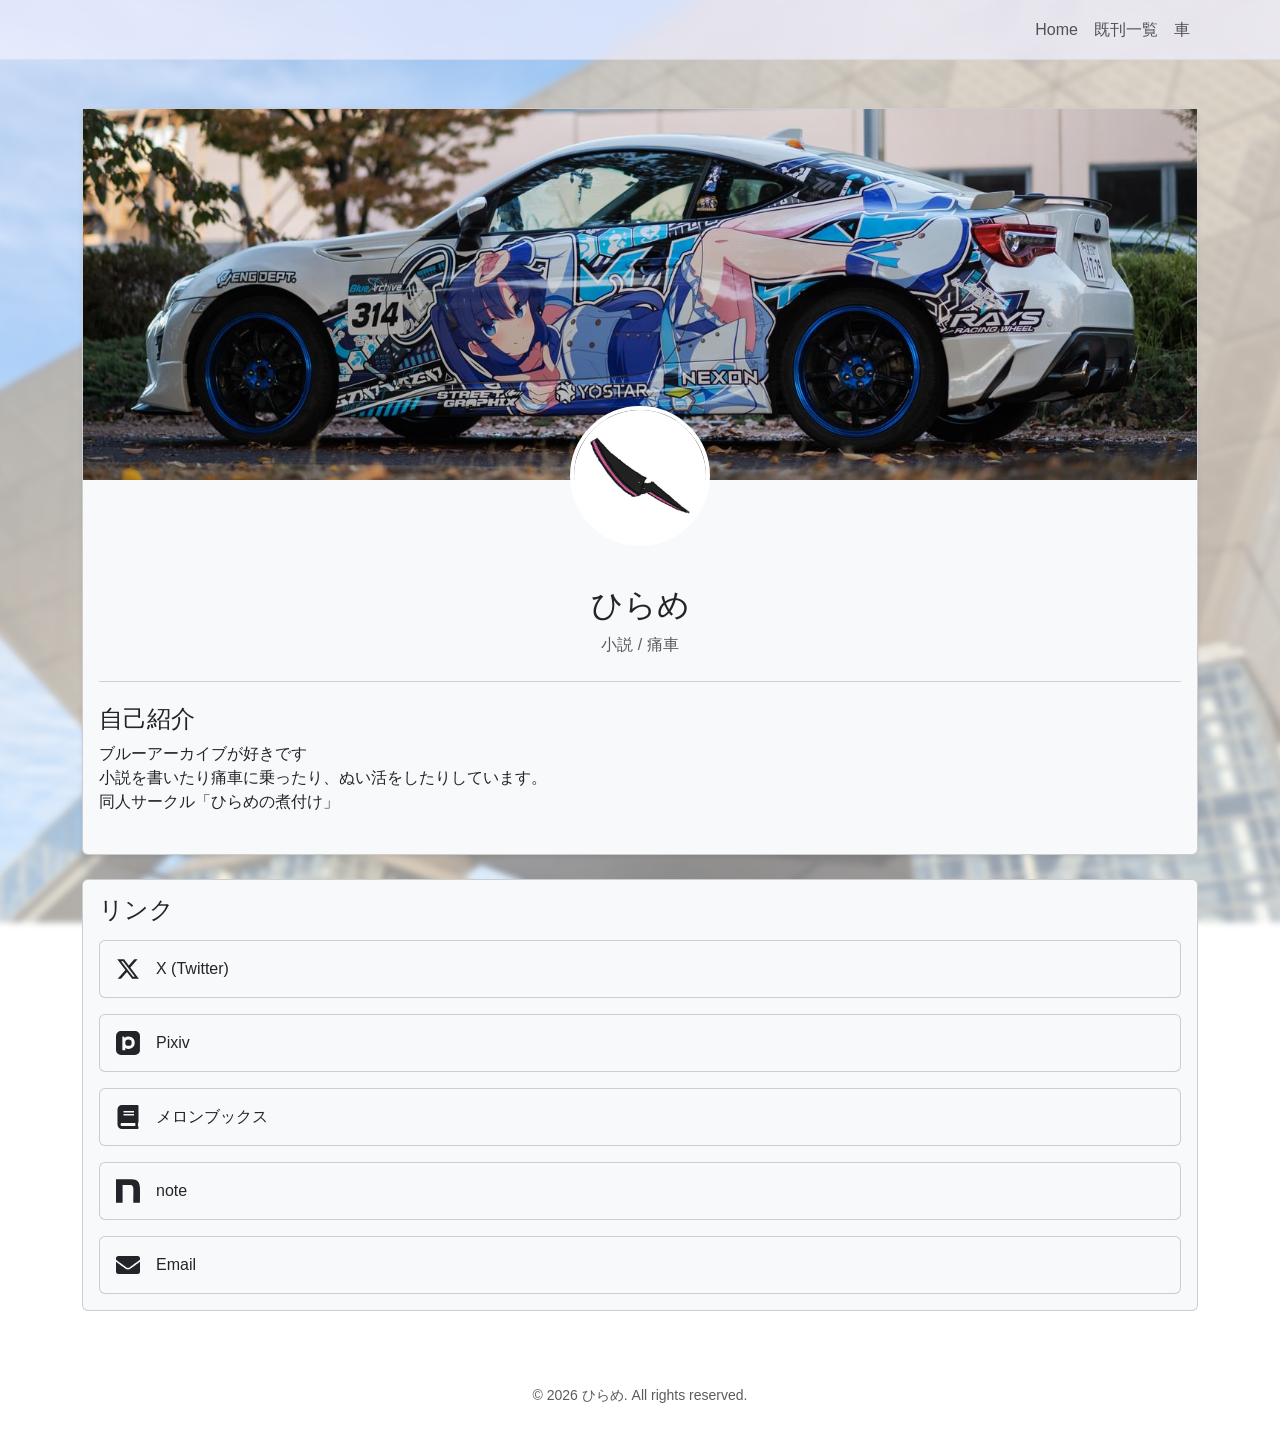
==== commit c8e6c0a9: "更新" ====
--- a/index.html
+++ b/index.html
@@ -2,10 +2,10 @@
  * Bootstrap  v5.3.8 (https://getbootstrap.com/)
  * Copyright 2011-2025 The Bootstrap Authors
  * Licensed under MIT (https://github.com/twbs/bootstrap/blob/main/LICENSE)
- */:root,[data-bs-theme=light]{--bs-blue:#0d6efd;--bs-indigo:#6610f2;--bs-purple:#6f42c1;--bs-pink:#d63384;--bs-red:#dc3545;--bs-orange:#fd7e14;--bs-yellow:#ffc107;--bs-green:#198754;--bs-teal:#20c997;--bs-cyan:#0dcaf0;--bs-black:#000;--bs-white:#fff;--bs-gray:#6c757d;--bs-gray-dark:#343a40;--bs-gray-100:#f8f9fa;--bs-gray-200:#e9ecef;--bs-gray-300:#dee2e6;--bs-gray-400:#ced4da;--bs-gray-500:#adb5bd;--bs-gray-600:#6c757d;--bs-gray-700:#495057;--bs-gray-800:#343a40;--bs-gray-900:#212529;--bs-primary:#0d6efd;--bs-secondary:#6c757d;--bs-success:#198754;--bs-info:#0dcaf0;--bs-warning:#ffc107;--bs-danger:#dc3545;--bs-light:#f8f9fa;--bs-dark:#212529;--bs-primary-rgb:13,110,253;--bs-secondary-rgb:108,117,125;--bs-success-rgb:25,135,84;--bs-info-rgb:13,202,240;--bs-warning-rgb:255,193,7;--bs-danger-rgb:220,53,69;--bs-light-rgb:248,249,250;--bs-dark-rgb:33,37,41;--bs-primary-text-emphasis:#052c65;--bs-secondary-text-emphasis:#2b2f32;--bs-success-text-emphasis:#0a3622;--bs-info-text-emphasis:#055160;--bs-warning-text-emphasis:#664d03;--bs-danger-text-emphasis:#58151c;--bs-light-text-emphasis:#495057;--bs-dark-text-emphasis:#495057;--bs-primary-bg-subtle:#cfe2ff;--bs-secondary-bg-subtle:#e2e3e5;--bs-success-bg-subtle:#d1e7dd;--bs-info-bg-subtle:#cff4fc;--bs-warning-bg-subtle:#fff3cd;--bs-danger-bg-subtle:#f8d7da;--bs-light-bg-subtle:#fcfcfd;--bs-dark-bg-subtle:#ced4da;--bs-primary-border-subtle:#9ec5fe;--bs-secondary-border-subtle:#c4c8cb;--bs-success-border-subtle:#a3cfbb;--bs-info-border-subtle:#9eeaf9;--bs-warning-border-subtle:#ffe69c;--bs-danger-border-subtle:#f1aeb5;--bs-light-border-subtle:#e9ecef;--bs-dark-border-subtle:#adb5bd;--bs-white-rgb:255,255,255;--bs-black-rgb:0,0,0;--bs-font-sans-serif:system-ui,-apple-system,"Segoe UI",Roboto,"Helvetica Neue","Noto Sans","Liberation Sans",Arial,sans-serif,"Apple Color Emoji","Segoe UI Emoji","Segoe UI Symbol","Noto Color Emoji";--bs-font-monospace:SFMono-Regular,Menlo,Monaco,Consolas,"Liberation Mono","Courier New",monospace;--bs-gradient:linear-gradient(180deg,hsla(0,0%,100%,.15),hsla(0,0%,100%,0));--bs-body-font-family:var(--bs-font-sans-serif);--bs-body-font-size:1rem;--bs-body-font-weight:400;--bs-body-line-height:1.5;--bs-body-color:#212529;--bs-body-color-rgb:33,37,41;--bs-body-bg:#fff;--bs-body-bg-rgb:255,255,255;--bs-emphasis-color:#000;--bs-emphasis-color-rgb:0,0,0;--bs-secondary-color:rgba(33,37,41,.75);--bs-secondary-color-rgb:33,37,41;--bs-secondary-bg:#e9ecef;--bs-secondary-bg-rgb:233,236,239;--bs-tertiary-color:rgba(33,37,41,.5);--bs-tertiary-color-rgb:33,37,41;--bs-tertiary-bg:#f8f9fa;--bs-tertiary-bg-rgb:248,249,250;--bs-heading-color:inherit;--bs-link-color:#0d6efd;--bs-link-color-rgb:13,110,253;--bs-link-decoration:underline;--bs-link-hover-color:#0a58ca;--bs-link-hover-color-rgb:10,88,202;--bs-code-color:#d63384;--bs-highlight-color:#212529;--bs-highlight-bg:#fff3cd;--bs-border-width:1px;--bs-border-style:solid;--bs-border-color:#dee2e6;--bs-border-color-translucent:rgba(0,0,0,.175);--bs-border-radius:0.375rem;--bs-border-radius-sm:0.25rem;--bs-border-radius-lg:0.5rem;--bs-border-radius-xl:1rem;--bs-border-radius-xxl:2rem;--bs-border-radius-2xl:var(--bs-border-radius-xxl);--bs-border-radius-pill:50rem;--bs-box-shadow:0 0.5rem 1rem rgba(0,0,0,.15);--bs-box-shadow-sm:0 0.125rem 0.25rem rgba(0,0,0,.075);--bs-box-shadow-lg:0 1rem 3rem rgba(0,0,0,.175);--bs-box-shadow-inset:inset 0 1px 2px rgba(0,0,0,.075);--bs-focus-ring-width:0.25rem;--bs-focus-ring-opacity:0.25;--bs-focus-ring-color:rgba(13,110,253,.25);--bs-form-valid-color:#198754;--bs-form-valid-border-color:#198754;--bs-form-invalid-color:#dc3545;--bs-form-invalid-border-color:#dc3545}[data-bs-theme=dark]{--bs-body-color:#dee2e6;--bs-body-color-rgb:222,226,230;--bs-body-bg:#212529;--bs-body-bg-rgb:33,37,41;--bs-emphasis-color:#fff;--bs-emphasis-color-rgb:255,255,255;--bs-secondary-color:rgba(222,226,230,.75);--bs-secondary-color-rgb:222,226,230;--bs-secondary-bg:#343a40;--bs-secondary-bg-rgb:52,58,64;--bs-tertiary-color:rgba(222,226,230,.5);--bs-tertiary-color-rgb:222,226,230;--bs-tertiary-bg:#2b3035;--bs-tertiary-bg-rgb:43,48,53;--bs-primary-text-emphasis:#6ea8fe;--bs-secondary-text-emphasis:#a7acb1;--bs-success-text-emphasis:#75b798;--bs-info-text-emphasis:#6edff6;--bs-warning-text-emphasis:#ffda6a;--bs-danger-text-emphasis:#ea868f;--bs-light-text-emphasis:#f8f9fa;--bs-dark-text-emphasis:#dee2e6;--bs-primary-bg-subtle:#031633;--bs-secondary-bg-subtle:#161719;--bs-success-bg-subtle:#051b11;--bs-info-bg-subtle:#032830;--bs-warning-bg-subtle:#332701;--bs-danger-bg-subtle:#2c0b0e;--bs-light-bg-subtle:#343a40;--bs-dark-bg-subtle:#1a1d20;--bs-primary-border-subtle:#084298;--bs-secondary-border-subtle:#41464b;--bs-success-border-subtle:#0f5132;--bs-info-border-subtle:#087990;--bs-warning-border-subtle:#997404;--bs-danger-border-subtle:#842029;--bs-light-border-subtle:#495057;--bs-dark-border-subtle:#343a40;--bs-heading-color:inherit;--bs-link-color:#6ea8fe;--bs-link-hover-color:#8bb9fe;--bs-link-color-rgb:110,168,254;--bs-link-hover-color-rgb:139,185,254;--bs-code-color:#e685b5;--bs-highlight-color:#dee2e6;--bs-highlight-bg:#664d03;--bs-border-color:#495057;--bs-border-color-translucent:hsla(0,0%,100%,.15);--bs-form-valid-color:#75b798;--bs-form-valid-border-color:#75b798;--bs-form-invalid-color:#ea868f;--bs-form-invalid-border-color:#ea868f;color-scheme:dark}*,:after,:before{box-sizing:border-box}@media (prefers-reduced-motion:no-preference){:root{scroll-behavior:smooth}}body{-webkit-text-size-adjust:100%;-webkit-tap-highlight-color:transparent;background-color:var(--bs-body-bg);color:var(--bs-body-color);font-family:var(--bs-body-font-family);font-size:var(--bs-body-font-size);font-weight:var(--bs-body-font-weight);line-height:var(--bs-body-line-height);text-align:var(--bs-body-text-align)}hr{border:0;border-top:var(--bs-border-width) solid;color:inherit;margin:1rem 0;opacity:.25}.h1,.h2,.h3,.h4,.h5,.h6,h1,h2,h3,h4,h5,h6{color:var(--bs-heading-color);font-weight:500;line-height:1.2;margin-bottom:.5rem;margin-top:0}.h1,h1{font-size:calc(1.375rem + 1.5vw)}@media (min-width:1200px){.h1,h1{font-size:2.5rem}}.h2,h2{font-size:calc(1.325rem + .9vw)}@media (min-width:1200px){.h2,h2{font-size:2rem}}.h3,h3{font-size:calc(1.3rem + .6vw)}@media (min-width:1200px){.h3,h3{font-size:1.75rem}}.h4,h4{font-size:calc(1.275rem + .3vw)}@media (min-width:1200px){.h4,h4{font-size:1.5rem}}.h5,h5{font-size:1.25rem}.h6,h6{font-size:1rem}p{margin-bottom:1rem;margin-top:0}abbr[title]{-webkit-text-decoration:underline dotted;text-decoration:underline dotted;-webkit-text-decoration-skip-ink:none;text-decoration-skip-ink:none}address{font-style:normal;line-height:inherit;margin-bottom:1rem}ol,ul{padding-left:2rem}dl,ol,ul{margin-bottom:1rem;margin-top:0}ol ol,ol ul,ul ol,ul ul{margin-bottom:0}dt{font-weight:700}dd{margin-bottom:.5rem;margin-left:0}blockquote{margin:0 0 1rem}.small,small{font-size:.875em}.mark,mark{background-color:var(--bs-highlight-bg);color:var(--bs-highlight-color);padding:.1875em}sub,sup{font-size:.75em;line-height:0;position:relative;vertical-align:baseline}sub{bottom:-.25em}sup{top:-.5em}a{color:rgba(var(--bs-link-color-rgb),var(--bs-link-opacity,1))}a:hover{--bs-link-color-rgb:var(--bs-link-hover-color-rgb)}a:not([href]):not([class]),a:not([href]):not([class]):hover{color:inherit;text-decoration:none}code,kbd,pre,samp{font-family:var(--bs-font-monospace)}pre{display:block;font-size:.875em;margin-bottom:1rem}pre code{color:inherit;font-size:inherit;word-break:normal}code{word-wrap:break-word;color:var(--bs-code-color);font-size:.875em}a>code{color:inherit}kbd{background-color:var(--bs-body-color);border-radius:.25rem;color:var(--bs-body-bg);font-size:.875em;padding:.1875rem .375rem}kbd kbd{font-size:1em;padding:0}figure{margin:0 0 1rem}img,svg{vertical-align:middle}table{border-collapse:collapse;caption-side:bottom}caption{color:var(--bs-secondary-color);padding-bottom:.5rem;padding-top:.5rem;text-align:left}th{text-align:inherit;text-align:-webkit-match-parent}tbody,td,tfoot,th,thead,tr{border:0 solid;border-color:inherit}label{display:inline-block}button{border-radius:0}button:focus:not(:focus-visible){outline:0}button,input,optgroup,select,textarea{font-family:inherit;font-size:inherit;line-height:inherit;margin:0}button,select{text-transform:none}[role=button]{cursor:pointer}select{word-wrap:normal}select:disabled{opacity:1}[list]:not([type=date]):not([type=datetime-local]):not([type=month]):not([type=week]):not([type=time])::-webkit-calendar-picker-indicator{display:none!important}[type=button],[type=reset],[type=submit],button{-webkit-appearance:button}[type=button]:not(:disabled),[type=reset]:not(:disabled),[type=submit]:not(:disabled),button:not(:disabled){cursor:pointer}::-moz-focus-inner{border-style:none;padding:0}textarea{resize:vertical}fieldset{border:0;margin:0;min-width:0;padding:0}legend{float:left;font-size:calc(1.275rem + .3vw);line-height:inherit;margin-bottom:.5rem;padding:0;width:100%}@media (min-width:1200px){legend{font-size:1.5rem}}legend+*{clear:left}::-webkit-datetime-edit-day-field,::-webkit-datetime-edit-fields-wrapper,::-webkit-datetime-edit-hour-field,::-webkit-datetime-edit-minute,::-webkit-datetime-edit-month-field,::-webkit-datetime-edit-text,::-webkit-datetime-edit-year-field{padding:0}::-webkit-inner-spin-button{height:auto}[type=search]{-webkit-appearance:textfield;outline-offset:-2px}[type=search]::-webkit-search-cancel-button{cursor:pointer;filter:grayscale(1)}::-webkit-search-decoration{-webkit-appearance:none}::-webkit-color-swatch-wrapper{padding:0}::file-selector-button{-webkit-appearance:button;font:inherit}output{display:inline-block}iframe{border:0}summary{cursor:pointer;display:list-item}progress{vertical-align:baseline}[hidden]{display:none!important}.lead{font-size:1.25rem;font-weight:300}.display-1{font-size:calc(1.625rem + 4.5vw);font-weight:300;line-height:1.2}@media (min-width:1200px){.display-1{font-size:5rem}}.display-2{font-size:calc(1.575rem + 3.9vw);font-weight:300;line-height:1.2}@media (min-width:1200px){.display-2{font-size:4.5rem}}.display-3{font-size:calc(1.525rem + 3.3vw);font-weight:300;line-height:1.2}@media (min-width:1200px){.display-3{font-size:4rem}}.display-4{font-size:calc(1.475rem + 2.7vw);font-weight:300;line-height:1.2}@media (min-width:1200px){.display-4{font-size:3.5rem}}.display-5{font-size:calc(1.425rem + 2.1vw);font-weight:300;line-height:1.2}@media (min-width:1200px){.display-5{font-size:3rem}}.display-6{font-size:calc(1.375rem + 1.5vw);font-weight:300;line-height:1.2}@media (min-width:1200px){.display-6{font-size:2.5rem}}.list-inline,.list-unstyled{list-style:none;padding-left:0}.list-inline-item{display:inline-block}.list-inline-item:not(:last-child){margin-right:.5rem}.initialism{font-size:.875em;text-transform:uppercase}.blockquote{font-size:1.25rem;margin-bottom:1rem}.blockquote>:last-child{margin-bottom:0}.blockquote-footer{color:#6c757d;font-size:.875em;margin-bottom:1rem;margin-top:-1rem}.blockquote-footer:before{content:"— "}.img-fluid,.img-thumbnail{height:auto;max-width:100%}.img-thumbnail{background-color:var(--bs-body-bg);border:var(--bs-border-width) solid var(--bs-border-color);border-radius:var(--bs-border-radius);padding:.25rem}.figure{display:inline-block}.figure-img{line-height:1;margin-bottom:.5rem}.figure-caption{color:var(--bs-secondary-color);font-size:.875em}.container,.container-fluid,.container-lg,.container-md,.container-sm,.container-xl,.container-xxl{--bs-gutter-x:1.5rem;--bs-gutter-y:0;margin-left:auto;margin-right:auto;padding-left:calc(var(--bs-gutter-x)*.5);padding-right:calc(var(--bs-gutter-x)*.5);width:100%}@media (min-width:576px){.container,.container-sm{max-width:540px}}@media (min-width:768px){.container,.container-md,.container-sm{max-width:720px}}@media (min-width:992px){.container,.container-lg,.container-md,.container-sm{max-width:960px}}@media (min-width:1200px){.container,.container-lg,.container-md,.container-sm,.container-xl{max-width:1140px}}@media (min-width:1400px){.container,.container-lg,.container-md,.container-sm,.container-xl,.container-xxl{max-width:1320px}}:root{--bs-breakpoint-xs:0;--bs-breakpoint-sm:576px;--bs-breakpoint-md:768px;--bs-breakpoint-lg:992px;--bs-breakpoint-xl:1200px;--bs-breakpoint-xxl:1400px}.row{--bs-gutter-x:1.5rem;--bs-gutter-y:0;display:flex;flex-wrap:wrap;margin-left:calc(var(--bs-gutter-x)*-.5);margin-right:calc(var(--bs-gutter-x)*-.5);margin-top:calc(var(--bs-gutter-y)*-1)}.row>*{flex-shrink:0;margin-top:var(--bs-gutter-y);max-width:100%;padding-left:calc(var(--bs-gutter-x)*.5);padding-right:calc(var(--bs-gutter-x)*.5);width:100%}.col{flex:1 0}.row-cols-auto>*{flex:0 0 auto;width:auto}.row-cols-1>*{flex:0 0 auto;width:100%}.row-cols-2>*{flex:0 0 auto;width:50%}.row-cols-3>*{flex:0 0 auto;width:33.33333333%}.row-cols-4>*{flex:0 0 auto;width:25%}.row-cols-5>*{flex:0 0 auto;width:20%}.row-cols-6>*{flex:0 0 auto;width:16.66666667%}.col-auto{flex:0 0 auto;width:auto}.col-1{flex:0 0 auto;width:8.33333333%}.col-2{flex:0 0 auto;width:16.66666667%}.col-3{flex:0 0 auto;width:25%}.col-4{flex:0 0 auto;width:33.33333333%}.col-5{flex:0 0 auto;width:41.66666667%}.col-6{flex:0 0 auto;width:50%}.col-7{flex:0 0 auto;width:58.33333333%}.col-8{flex:0 0 auto;width:66.66666667%}.col-9{flex:0 0 auto;width:75%}.col-10{flex:0 0 auto;width:83.33333333%}.col-11{flex:0 0 auto;width:91.66666667%}.col-12{flex:0 0 auto;width:100%}.offset-1{margin-left:8.33333333%}.offset-2{margin-left:16.66666667%}.offset-3{margin-left:25%}.offset-4{margin-left:33.33333333%}.offset-5{margin-left:41.66666667%}.offset-6{margin-left:50%}.offset-7{margin-left:58.33333333%}.offset-8{margin-left:66.66666667%}.offset-9{margin-left:75%}.offset-10{margin-left:83.33333333%}.offset-11{margin-left:91.66666667%}.g-0,.gx-0{--bs-gutter-x:0}.g-0,.gy-0{--bs-gutter-y:0}.g-1,.gx-1{--bs-gutter-x:0.25rem}.g-1,.gy-1{--bs-gutter-y:0.25rem}.g-2,.gx-2{--bs-gutter-x:0.5rem}.g-2,.gy-2{--bs-gutter-y:0.5rem}.g-3,.gx-3{--bs-gutter-x:1rem}.g-3,.gy-3{--bs-gutter-y:1rem}.g-4,.gx-4{--bs-gutter-x:1.5rem}.g-4,.gy-4{--bs-gutter-y:1.5rem}.g-5,.gx-5{--bs-gutter-x:3rem}.g-5,.gy-5{--bs-gutter-y:3rem}@media (min-width:576px){.col-sm{flex:1 0}.row-cols-sm-auto>*{flex:0 0 auto;width:auto}.row-cols-sm-1>*{flex:0 0 auto;width:100%}.row-cols-sm-2>*{flex:0 0 auto;width:50%}.row-cols-sm-3>*{flex:0 0 auto;width:33.33333333%}.row-cols-sm-4>*{flex:0 0 auto;width:25%}.row-cols-sm-5>*{flex:0 0 auto;width:20%}.row-cols-sm-6>*{flex:0 0 auto;width:16.66666667%}.col-sm-auto{flex:0 0 auto;width:auto}.col-sm-1{flex:0 0 auto;width:8.33333333%}.col-sm-2{flex:0 0 auto;width:16.66666667%}.col-sm-3{flex:0 0 auto;width:25%}.col-sm-4{flex:0 0 auto;width:33.33333333%}.col-sm-5{flex:0 0 auto;width:41.66666667%}.col-sm-6{flex:0 0 auto;width:50%}.col-sm-7{flex:0 0 auto;width:58.33333333%}.col-sm-8{flex:0 0 auto;width:66.66666667%}.col-sm-9{flex:0 0 auto;width:75%}.col-sm-10{flex:0 0 auto;width:83.33333333%}.col-sm-11{flex:0 0 auto;width:91.66666667%}.col-sm-12{flex:0 0 auto;width:100%}.offset-sm-0{margin-left:0}.offset-sm-1{margin-left:8.33333333%}.offset-sm-2{margin-left:16.66666667%}.offset-sm-3{margin-left:25%}.offset-sm-4{margin-left:33.33333333%}.offset-sm-5{margin-left:41.66666667%}.offset-sm-6{margin-left:50%}.offset-sm-7{margin-left:58.33333333%}.offset-sm-8{margin-left:66.66666667%}.offset-sm-9{margin-left:75%}.offset-sm-10{margin-left:83.33333333%}.offset-sm-11{margin-left:91.66666667%}.g-sm-0,.gx-sm-0{--bs-gutter-x:0}.g-sm-0,.gy-sm-0{--bs-gutter-y:0}.g-sm-1,.gx-sm-1{--bs-gutter-x:0.25rem}.g-sm-1,.gy-sm-1{--bs-gutter-y:0.25rem}.g-sm-2,.gx-sm-2{--bs-gutter-x:0.5rem}.g-sm-2,.gy-sm-2{--bs-gutter-y:0.5rem}.g-sm-3,.gx-sm-3{--bs-gutter-x:1rem}.g-sm-3,.gy-sm-3{--bs-gutter-y:1rem}.g-sm-4,.gx-sm-4{--bs-gutter-x:1.5rem}.g-sm-4,.gy-sm-4{--bs-gutter-y:1.5rem}.g-sm-5,.gx-sm-5{--bs-gutter-x:3rem}.g-sm-5,.gy-sm-5{--bs-gutter-y:3rem}}@media (min-width:768px){.col-md{flex:1 0}.row-cols-md-auto>*{flex:0 0 auto;width:auto}.row-cols-md-1>*{flex:0 0 auto;width:100%}.row-cols-md-2>*{flex:0 0 auto;width:50%}.row-cols-md-3>*{flex:0 0 auto;width:33.33333333%}.row-cols-md-4>*{flex:0 0 auto;width:25%}.row-cols-md-5>*{flex:0 0 auto;width:20%}.row-cols-md-6>*{flex:0 0 auto;width:16.66666667%}.col-md-auto{flex:0 0 auto;width:auto}.col-md-1{flex:0 0 auto;width:8.33333333%}.col-md-2{flex:0 0 auto;width:16.66666667%}.col-md-3{flex:0 0 auto;width:25%}.col-md-4{flex:0 0 auto;width:33.33333333%}.col-md-5{flex:0 0 auto;width:41.66666667%}.col-md-6{flex:0 0 auto;width:50%}.col-md-7{flex:0 0 auto;width:58.33333333%}.col-md-8{flex:0 0 auto;width:66.66666667%}.col-md-9{flex:0 0 auto;width:75%}.col-md-10{flex:0 0 auto;width:83.33333333%}.col-md-11{flex:0 0 auto;width:91.66666667%}.col-md-12{flex:0 0 auto;width:100%}.offset-md-0{margin-left:0}.offset-md-1{margin-left:8.33333333%}.offset-md-2{margin-left:16.66666667%}.offset-md-3{margin-left:25%}.offset-md-4{margin-left:33.33333333%}.offset-md-5{margin-left:41.66666667%}.offset-md-6{margin-left:50%}.offset-md-7{margin-left:58.33333333%}.offset-md-8{margin-left:66.66666667%}.offset-md-9{margin-left:75%}.offset-md-10{margin-left:83.33333333%}.offset-md-11{margin-left:91.66666667%}.g-md-0,.gx-md-0{--bs-gutter-x:0}.g-md-0,.gy-md-0{--bs-gutter-y:0}.g-md-1,.gx-md-1{--bs-gutter-x:0.25rem}.g-md-1,.gy-md-1{--bs-gutter-y:0.25rem}.g-md-2,.gx-md-2{--bs-gutter-x:0.5rem}.g-md-2,.gy-md-2{--bs-gutter-y:0.5rem}.g-md-3,.gx-md-3{--bs-gutter-x:1rem}.g-md-3,.gy-md-3{--bs-gutter-y:1rem}.g-md-4,.gx-md-4{--bs-gutter-x:1.5rem}.g-md-4,.gy-md-4{--bs-gutter-y:1.5rem}.g-md-5,.gx-md-5{--bs-gutter-x:3rem}.g-md-5,.gy-md-5{--bs-gutter-y:3rem}}@media (min-width:992px){.col-lg{flex:1 0}.row-cols-lg-auto>*{flex:0 0 auto;width:auto}.row-cols-lg-1>*{flex:0 0 auto;width:100%}.row-cols-lg-2>*{flex:0 0 auto;width:50%}.row-cols-lg-3>*{flex:0 0 auto;width:33.33333333%}.row-cols-lg-4>*{flex:0 0 auto;width:25%}.row-cols-lg-5>*{flex:0 0 auto;width:20%}.row-cols-lg-6>*{flex:0 0 auto;width:16.66666667%}.col-lg-auto{flex:0 0 auto;width:auto}.col-lg-1{flex:0 0 auto;width:8.33333333%}.col-lg-2{flex:0 0 auto;width:16.66666667%}.col-lg-3{flex:0 0 auto;width:25%}.col-lg-4{flex:0 0 auto;width:33.33333333%}.col-lg-5{flex:0 0 auto;width:41.66666667%}.col-lg-6{flex:0 0 auto;width:50%}.col-lg-7{flex:0 0 auto;width:58.33333333%}.col-lg-8{flex:0 0 auto;width:66.66666667%}.col-lg-9{flex:0 0 auto;width:75%}.col-lg-10{flex:0 0 auto;width:83.33333333%}.col-lg-11{flex:0 0 auto;width:91.66666667%}.col-lg-12{flex:0 0 auto;width:100%}.offset-lg-0{margin-left:0}.offset-lg-1{margin-left:8.33333333%}.offset-lg-2{margin-left:16.66666667%}.offset-lg-3{margin-left:25%}.offset-lg-4{margin-left:33.33333333%}.offset-lg-5{margin-left:41.66666667%}.offset-lg-6{margin-left:50%}.offset-lg-7{margin-left:58.33333333%}.offset-lg-8{margin-left:66.66666667%}.offset-lg-9{margin-left:75%}.offset-lg-10{margin-left:83.33333333%}.offset-lg-11{margin-left:91.66666667%}.g-lg-0,.gx-lg-0{--bs-gutter-x:0}.g-lg-0,.gy-lg-0{--bs-gutter-y:0}.g-lg-1,.gx-lg-1{--bs-gutter-x:0.25rem}.g-lg-1,.gy-lg-1{--bs-gutter-y:0.25rem}.g-lg-2,.gx-lg-2{--bs-gutter-x:0.5rem}.g-lg-2,.gy-lg-2{--bs-gutter-y:0.5rem}.g-lg-3,.gx-lg-3{--bs-gutter-x:1rem}.g-lg-3,.gy-lg-3{--bs-gutter-y:1rem}.g-lg-4,.gx-lg-4{--bs-gutter-x:1.5rem}.g-lg-4,.gy-lg-4{--bs-gutter-y:1.5rem}.g-lg-5,.gx-lg-5{--bs-gutter-x:3rem}.g-lg-5,.gy-lg-5{--bs-gutter-y:3rem}}@media (min-width:1200px){.col-xl{flex:1 0}.row-cols-xl-auto>*{flex:0 0 auto;width:auto}.row-cols-xl-1>*{flex:0 0 auto;width:100%}.row-cols-xl-2>*{flex:0 0 auto;width:50%}.row-cols-xl-3>*{flex:0 0 auto;width:33.33333333%}.row-cols-xl-4>*{flex:0 0 auto;width:25%}.row-cols-xl-5>*{flex:0 0 auto;width:20%}.row-cols-xl-6>*{flex:0 0 auto;width:16.66666667%}.col-xl-auto{flex:0 0 auto;width:auto}.col-xl-1{flex:0 0 auto;width:8.33333333%}.col-xl-2{flex:0 0 auto;width:16.66666667%}.col-xl-3{flex:0 0 auto;width:25%}.col-xl-4{flex:0 0 auto;width:33.33333333%}.col-xl-5{flex:0 0 auto;width:41.66666667%}.col-xl-6{flex:0 0 auto;width:50%}.col-xl-7{flex:0 0 auto;width:58.33333333%}.col-xl-8{flex:0 0 auto;width:66.66666667%}.col-xl-9{flex:0 0 auto;width:75%}.col-xl-10{flex:0 0 auto;width:83.33333333%}.col-xl-11{flex:0 0 auto;width:91.66666667%}.col-xl-12{flex:0 0 auto;width:100%}.offset-xl-0{margin-left:0}.offset-xl-1{margin-left:8.33333333%}.offset-xl-2{margin-left:16.66666667%}.offset-xl-3{margin-left:25%}.offset-xl-4{margin-left:33.33333333%}.offset-xl-5{margin-left:41.66666667%}.offset-xl-6{margin-left:50%}.offset-xl-7{margin-left:58.33333333%}.offset-xl-8{margin-left:66.66666667%}.offset-xl-9{margin-left:75%}.offset-xl-10{margin-left:83.33333333%}.offset-xl-11{margin-left:91.66666667%}.g-xl-0,.gx-xl-0{--bs-gutter-x:0}.g-xl-0,.gy-xl-0{--bs-gutter-y:0}.g-xl-1,.gx-xl-1{--bs-gutter-x:0.25rem}.g-xl-1,.gy-xl-1{--bs-gutter-y:0.25rem}.g-xl-2,.gx-xl-2{--bs-gutter-x:0.5rem}.g-xl-2,.gy-xl-2{--bs-gutter-y:0.5rem}.g-xl-3,.gx-xl-3{--bs-gutter-x:1rem}.g-xl-3,.gy-xl-3{--bs-gutter-y:1rem}.g-xl-4,.gx-xl-4{--bs-gutter-x:1.5rem}.g-xl-4,.gy-xl-4{--bs-gutter-y:1.5rem}.g-xl-5,.gx-xl-5{--bs-gutter-x:3rem}.g-xl-5,.gy-xl-5{--bs-gutter-y:3rem}}@media (min-width:1400px){.col-xxl{flex:1 0}.row-cols-xxl-auto>*{flex:0 0 auto;width:auto}.row-cols-xxl-1>*{flex:0 0 auto;width:100%}.row-cols-xxl-2>*{flex:0 0 auto;width:50%}.row-cols-xxl-3>*{flex:0 0 auto;width:33.33333333%}.row-cols-xxl-4>*{flex:0 0 auto;width:25%}.row-cols-xxl-5>*{flex:0 0 auto;width:20%}.row-cols-xxl-6>*{flex:0 0 auto;width:16.66666667%}.col-xxl-auto{flex:0 0 auto;width:auto}.col-xxl-1{flex:0 0 auto;width:8.33333333%}.col-xxl-2{flex:0 0 auto;width:16.66666667%}.col-xxl-3{flex:0 0 auto;width:25%}.col-xxl-4{flex:0 0 auto;width:33.33333333%}.col-xxl-5{flex:0 0 auto;width:41.66666667%}.col-xxl-6{flex:0 0 auto;width:50%}.col-xxl-7{flex:0 0 auto;width:58.33333333%}.col-xxl-8{flex:0 0 auto;width:66.66666667%}.col-xxl-9{flex:0 0 auto;width:75%}.col-xxl-10{flex:0 0 auto;width:83.33333333%}.col-xxl-11{flex:0 0 auto;width:91.66666667%}.col-xxl-12{flex:0 0 auto;width:100%}.offset-xxl-0{margin-left:0}.offset-xxl-1{margin-left:8.33333333%}.offset-xxl-2{margin-left:16.66666667%}.offset-xxl-3{margin-left:25%}.offset-xxl-4{margin-left:33.33333333%}.offset-xxl-5{margin-left:41.66666667%}.offset-xxl-6{margin-left:50%}.offset-xxl-7{margin-left:58.33333333%}.offset-xxl-8{margin-left:66.66666667%}.offset-xxl-9{margin-left:75%}.offset-xxl-10{margin-left:83.33333333%}.offset-xxl-11{margin-left:91.66666667%}.g-xxl-0,.gx-xxl-0{--bs-gutter-x:0}.g-xxl-0,.gy-xxl-0{--bs-gutter-y:0}.g-xxl-1,.gx-xxl-1{--bs-gutter-x:0.25rem}.g-xxl-1,.gy-xxl-1{--bs-gutter-y:0.25rem}.g-xxl-2,.gx-xxl-2{--bs-gutter-x:0.5rem}.g-xxl-2,.gy-xxl-2{--bs-gutter-y:0.5rem}.g-xxl-3,.gx-xxl-3{--bs-gutter-x:1rem}.g-xxl-3,.gy-xxl-3{--bs-gutter-y:1rem}.g-xxl-4,.gx-xxl-4{--bs-gutter-x:1.5rem}.g-xxl-4,.gy-xxl-4{--bs-gutter-y:1.5rem}.g-xxl-5,.gx-xxl-5{--bs-gutter-x:3rem}.g-xxl-5,.gy-xxl-5{--bs-gutter-y:3rem}}.table{--bs-table-color-type:initial;--bs-table-bg-type:initial;--bs-table-color-state:initial;--bs-table-bg-state:initial;--bs-table-color:var(--bs-emphasis-color);--bs-table-bg:var(--bs-body-bg);--bs-table-border-color:var(--bs-border-color);--bs-table-accent-bg:transparent;--bs-table-striped-color:var(--bs-emphasis-color);--bs-table-striped-bg:rgba(var(--bs-emphasis-color-rgb),0.05);--bs-table-active-color:var(--bs-emphasis-color);--bs-table-active-bg:rgba(var(--bs-emphasis-color-rgb),0.1);--bs-table-hover-color:var(--bs-emphasis-color);--bs-table-hover-bg:rgba(var(--bs-emphasis-color-rgb),0.075);border-color:var(--bs-table-border-color);margin-bottom:1rem;vertical-align:top;width:100%}.table>:not(caption)>*>*{background-color:var(--bs-table-bg);border-bottom-width:var(--bs-border-width);box-shadow:inset 0 0 0 9999px var(--bs-table-bg-state,var(--bs-table-bg-type,var(--bs-table-accent-bg)));color:var(--bs-table-color-state,var(--bs-table-color-type,var(--bs-table-color)));padding:.5rem}.table>tbody{vertical-align:inherit}.table>thead{vertical-align:bottom}.table-group-divider{border-top:calc(var(--bs-border-width)*2) solid}.caption-top{caption-side:top}.table-sm>:not(caption)>*>*{padding:.25rem}.table-bordered>:not(caption)>*{border-width:var(--bs-border-width) 0}.table-bordered>:not(caption)>*>*{border-width:0 var(--bs-border-width)}.table-borderless>:not(caption)>*>*{border-bottom-width:0}.table-borderless>:not(:first-child){border-top-width:0}.table-striped-columns>:not(caption)>tr>:nth-child(2n),.table-striped>tbody>tr:nth-of-type(odd)>*{--bs-table-color-type:var(--bs-table-striped-color);--bs-table-bg-type:var(--bs-table-striped-bg)}.table-active{--bs-table-color-state:var(--bs-table-active-color);--bs-table-bg-state:var(--bs-table-active-bg)}.table-hover>tbody>tr:hover>*{--bs-table-color-state:var(--bs-table-hover-color);--bs-table-bg-state:var(--bs-table-hover-bg)}.table-primary{--bs-table-color:#000;--bs-table-bg:#cfe2ff;--bs-table-border-color:#a6b5cc;--bs-table-striped-bg:#c5d7f2;--bs-table-striped-color:#000;--bs-table-active-bg:#bacbe6;--bs-table-active-color:#000;--bs-table-hover-bg:#bfd1ec;--bs-table-hover-color:#000}.table-primary,.table-secondary{border-color:var(--bs-table-border-color);color:var(--bs-table-color)}.table-secondary{--bs-table-color:#000;--bs-table-bg:#e2e3e5;--bs-table-border-color:#b5b6b7;--bs-table-striped-bg:#d7d8da;--bs-table-striped-color:#000;--bs-table-active-bg:#cbccce;--bs-table-active-color:#000;--bs-table-hover-bg:#d1d2d4;--bs-table-hover-color:#000}.table-success{--bs-table-color:#000;--bs-table-bg:#d1e7dd;--bs-table-border-color:#a7b9b1;--bs-table-striped-bg:#c7dbd2;--bs-table-striped-color:#000;--bs-table-active-bg:#bcd0c7;--bs-table-active-color:#000;--bs-table-hover-bg:#c1d6cc;--bs-table-hover-color:#000}.table-info,.table-success{border-color:var(--bs-table-border-color);color:var(--bs-table-color)}.table-info{--bs-table-color:#000;--bs-table-bg:#cff4fc;--bs-table-border-color:#a6c3ca;--bs-table-striped-bg:#c5e8ef;--bs-table-striped-color:#000;--bs-table-active-bg:#badce3;--bs-table-active-color:#000;--bs-table-hover-bg:#bfe2e9;--bs-table-hover-color:#000}.table-warning{--bs-table-color:#000;--bs-table-bg:#fff3cd;--bs-table-border-color:#ccc2a4;--bs-table-striped-bg:#f2e7c3;--bs-table-striped-color:#000;--bs-table-active-bg:#e6dbb9;--bs-table-active-color:#000;--bs-table-hover-bg:#ece1be;--bs-table-hover-color:#000}.table-danger,.table-warning{border-color:var(--bs-table-border-color);color:var(--bs-table-color)}.table-danger{--bs-table-color:#000;--bs-table-bg:#f8d7da;--bs-table-border-color:#c6acae;--bs-table-striped-bg:#eccccf;--bs-table-striped-color:#000;--bs-table-active-bg:#dfc2c4;--bs-table-active-color:#000;--bs-table-hover-bg:#e5c7ca;--bs-table-hover-color:#000}.table-light{--bs-table-color:#000;--bs-table-bg:#f8f9fa;--bs-table-border-color:#c6c7c8;--bs-table-striped-bg:#ecedee;--bs-table-striped-color:#000;--bs-table-active-bg:#dfe0e1;--bs-table-active-color:#000;--bs-table-hover-bg:#e5e6e7;--bs-table-hover-color:#000}.table-dark,.table-light{border-color:var(--bs-table-border-color);color:var(--bs-table-color)}.table-dark{--bs-table-color:#fff;--bs-table-bg:#212529;--bs-table-border-color:#4d5154;--bs-table-striped-bg:#2c3034;--bs-table-striped-color:#fff;--bs-table-active-bg:#373b3e;--bs-table-active-color:#fff;--bs-table-hover-bg:#323539;--bs-table-hover-color:#fff}.table-responsive{-webkit-overflow-scrolling:touch;overflow-x:auto}@media (max-width:575.98px){.table-responsive-sm{-webkit-overflow-scrolling:touch;overflow-x:auto}}@media (max-width:767.98px){.table-responsive-md{-webkit-overflow-scrolling:touch;overflow-x:auto}}@media (max-width:991.98px){.table-responsive-lg{-webkit-overflow-scrolling:touch;overflow-x:auto}}@media (max-width:1199.98px){.table-responsive-xl{-webkit-overflow-scrolling:touch;overflow-x:auto}}@media (max-width:1399.98px){.table-responsive-xxl{-webkit-overflow-scrolling:touch;overflow-x:auto}}.form-label{margin-bottom:.5rem}.col-form-label{font-size:inherit;line-height:1.5;margin-bottom:0;padding-bottom:calc(.375rem + var(--bs-border-width));padding-top:calc(.375rem + var(--bs-border-width))}.col-form-label-lg{font-size:1.25rem;padding-bottom:calc(.5rem + var(--bs-border-width));padding-top:calc(.5rem + var(--bs-border-width))}.col-form-label-sm{font-size:.875rem;padding-bottom:calc(.25rem + var(--bs-border-width));padding-top:calc(.25rem + var(--bs-border-width))}.form-text{color:var(--bs-secondary-color);font-size:.875em;margin-top:.25rem}.form-control{appearance:none;background-clip:padding-box;background-color:var(--bs-body-bg);border:var(--bs-border-width) solid var(--bs-border-color);border-radius:var(--bs-border-radius);color:var(--bs-body-color);display:block;font-size:1rem;font-weight:400;line-height:1.5;padding:.375rem .75rem;transition:border-color .15s ease-in-out,box-shadow .15s ease-in-out;width:100%}@media (prefers-reduced-motion:reduce){.form-control{transition:none}}.form-control[type=file]{overflow:hidden}.form-control[type=file]:not(:disabled):not([readonly]){cursor:pointer}.form-control:focus{background-color:var(--bs-body-bg);border-color:#86b7fe;box-shadow:0 0 0 .25rem rgba(13,110,253,.25);color:var(--bs-body-color);outline:0}.form-control::-webkit-date-and-time-value{height:1.5em;margin:0;min-width:85px}.form-control::-webkit-datetime-edit{display:block;padding:0}.form-control::placeholder{color:var(--bs-secondary-color);opacity:1}.form-control:disabled{background-color:var(--bs-secondary-bg);opacity:1}.form-control::file-selector-button{background-color:var(--bs-tertiary-bg);border:0 solid;border-color:inherit;border-inline-end-width:var(--bs-border-width);border-radius:0;color:var(--bs-body-color);margin:-.375rem -.75rem;margin-inline-end:.75rem;padding:.375rem .75rem;pointer-events:none;transition:color .15s ease-in-out,background-color .15s ease-in-out,border-color .15s ease-in-out,box-shadow .15s ease-in-out}@media (prefers-reduced-motion:reduce){.form-control::file-selector-button{transition:none}}.form-control:hover:not(:disabled):not([readonly])::file-selector-button{background-color:var(--bs-secondary-bg)}.form-control-plaintext{background-color:transparent;border:solid transparent;border-width:var(--bs-border-width) 0;color:var(--bs-body-color);display:block;line-height:1.5;margin-bottom:0;padding:.375rem 0;width:100%}.form-control-plaintext:focus{outline:0}.form-control-plaintext.form-control-lg,.form-control-plaintext.form-control-sm{padding-left:0;padding-right:0}.form-control-sm{border-radius:var(--bs-border-radius-sm);font-size:.875rem;min-height:calc(1.5em + .5rem + var(--bs-border-width)*2);padding:.25rem .5rem}.form-control-sm::file-selector-button{margin:-.25rem -.5rem;margin-inline-end:.5rem;padding:.25rem .5rem}.form-control-lg{border-radius:var(--bs-border-radius-lg);font-size:1.25rem;min-height:calc(1.5em + 1rem + var(--bs-border-width)*2);padding:.5rem 1rem}.form-control-lg::file-selector-button{margin:-.5rem -1rem;margin-inline-end:1rem;padding:.5rem 1rem}textarea.form-control{min-height:calc(1.5em + .75rem + var(--bs-border-width)*2)}textarea.form-control-sm{min-height:calc(1.5em + .5rem + var(--bs-border-width)*2)}textarea.form-control-lg{min-height:calc(1.5em + 1rem + var(--bs-border-width)*2)}.form-control-color{height:calc(1.5em + .75rem + var(--bs-border-width)*2);padding:.375rem;width:3rem}.form-control-color:not(:disabled):not([readonly]){cursor:pointer}.form-control-color::-moz-color-swatch{border:0!important;border-radius:var(--bs-border-radius)}.form-control-color::-webkit-color-swatch{border:0!important;border-radius:var(--bs-border-radius)}.form-control-color.form-control-sm{height:calc(1.5em + .5rem + var(--bs-border-width)*2)}.form-control-color.form-control-lg{height:calc(1.5em + 1rem + var(--bs-border-width)*2)}.form-select{--bs-form-select-bg-img:url("data:image/svg+xml;charset=utf-8,%3Csvg xmlns='http://www.w3.org/2000/svg' viewBox='0 0 16 16'%3E%3Cpath fill='none' stroke='%23343a40' stroke-linecap='round' stroke-linejoin='round' stroke-width='2' d='m2 5 6 6 6-6'/%3E%3C/svg%3E");appearance:none;background-color:var(--bs-body-bg);background-image:var(--bs-form-select-bg-img),var(--bs-form-select-bg-icon,none);background-position:right .75rem center;background-repeat:no-repeat;background-size:16px 12px;border:var(--bs-border-width) solid var(--bs-border-color);border-radius:var(--bs-border-radius);color:var(--bs-body-color);display:block;font-size:1rem;font-weight:400;line-height:1.5;padding:.375rem 2.25rem .375rem .75rem;transition:border-color .15s ease-in-out,box-shadow .15s ease-in-out;width:100%}@media (prefers-reduced-motion:reduce){.form-select{transition:none}}.form-select:focus{border-color:#86b7fe;box-shadow:0 0 0 .25rem rgba(13,110,253,.25);outline:0}.form-select[multiple],.form-select[size]:not([size="1"]){background-image:none;padding-right:.75rem}.form-select:disabled{background-color:var(--bs-secondary-bg)}.form-select:-moz-focusring{color:transparent;text-shadow:0 0 0 var(--bs-body-color)}.form-select-sm{border-radius:var(--bs-border-radius-sm);font-size:.875rem;padding-bottom:.25rem;padding-left:.5rem;padding-top:.25rem}.form-select-lg{border-radius:var(--bs-border-radius-lg);font-size:1.25rem;padding-bottom:.5rem;padding-left:1rem;padding-top:.5rem}[data-bs-theme=dark] .form-select{--bs-form-select-bg-img:url("data:image/svg+xml;charset=utf-8,%3Csvg xmlns='http://www.w3.org/2000/svg' viewBox='0 0 16 16'%3E%3Cpath fill='none' stroke='%23dee2e6' stroke-linecap='round' stroke-linejoin='round' stroke-width='2' d='m2 5 6 6 6-6'/%3E%3C/svg%3E")}.form-check{display:block;margin-bottom:.125rem;min-height:1.5rem;padding-left:1.5em}.form-check .form-check-input{float:left;margin-left:-1.5em}.form-check-reverse{padding-left:0;padding-right:1.5em;text-align:right}.form-check-reverse .form-check-input{float:right;margin-left:0;margin-right:-1.5em}.form-check-input{--bs-form-check-bg:var(--bs-body-bg);appearance:none;background-color:var(--bs-form-check-bg);background-image:var(--bs-form-check-bg-image);background-position:50%;background-repeat:no-repeat;background-size:contain;border:var(--bs-border-width) solid var(--bs-border-color);flex-shrink:0;height:1em;margin-top:.25em;-webkit-print-color-adjust:exact;print-color-adjust:exact;vertical-align:top;width:1em}.form-check-input[type=checkbox]{border-radius:.25em}.form-check-input[type=radio]{border-radius:50%}.form-check-input:active{filter:brightness(90%)}.form-check-input:focus{border-color:#86b7fe;box-shadow:0 0 0 .25rem rgba(13,110,253,.25);outline:0}.form-check-input:checked{background-color:#0d6efd;border-color:#0d6efd}.form-check-input:checked[type=checkbox]{--bs-form-check-bg-image:url("data:image/svg+xml;charset=utf-8,%3Csvg xmlns='http://www.w3.org/2000/svg' viewBox='0 0 20 20'%3E%3Cpath fill='none' stroke='%23fff' stroke-linecap='round' stroke-linejoin='round' stroke-width='3' d='m6 10 3 3 6-6'/%3E%3C/svg%3E")}.form-check-input:checked[type=radio]{--bs-form-check-bg-image:url("data:image/svg+xml;charset=utf-8,%3Csvg xmlns='http://www.w3.org/2000/svg' viewBox='-4 -4 8 8'%3E%3Ccircle r='2' fill='%23fff'/%3E%3C/svg%3E")}.form-check-input[type=checkbox]:indeterminate{--bs-form-check-bg-image:url("data:image/svg+xml;charset=utf-8,%3Csvg xmlns='http://www.w3.org/2000/svg' viewBox='0 0 20 20'%3E%3Cpath fill='none' stroke='%23fff' stroke-linecap='round' stroke-linejoin='round' stroke-width='3' d='M6 10h8'/%3E%3C/svg%3E");background-color:#0d6efd;border-color:#0d6efd}.form-check-input:disabled{filter:none;opacity:.5;pointer-events:none}.form-check-input:disabled~.form-check-label,.form-check-input[disabled]~.form-check-label{cursor:default;opacity:.5}.form-switch{padding-left:2.5em}.form-switch .form-check-input{--bs-form-switch-bg:url("data:image/svg+xml;charset=utf-8,%3Csvg xmlns='http://www.w3.org/2000/svg' viewBox='-4 -4 8 8'%3E%3Ccircle r='3' fill='rgba(0, 0, 0, 0.25)'/%3E%3C/svg%3E");background-image:var(--bs-form-switch-bg);background-position:0;border-radius:2em;margin-left:-2.5em;transition:background-position .15s ease-in-out;width:2em}@media (prefers-reduced-motion:reduce){.form-switch .form-check-input{transition:none}}.form-switch .form-check-input:focus{--bs-form-switch-bg:url("data:image/svg+xml;charset=utf-8,%3Csvg xmlns='http://www.w3.org/2000/svg' viewBox='-4 -4 8 8'%3E%3Ccircle r='3' fill='%2386b7fe'/%3E%3C/svg%3E")}.form-switch .form-check-input:checked{--bs-form-switch-bg:url("data:image/svg+xml;charset=utf-8,%3Csvg xmlns='http://www.w3.org/2000/svg' viewBox='-4 -4 8 8'%3E%3Ccircle r='3' fill='%23fff'/%3E%3C/svg%3E");background-position:100%}.form-switch.form-check-reverse{padding-left:0;padding-right:2.5em}.form-switch.form-check-reverse .form-check-input{margin-left:0;margin-right:-2.5em}.form-check-inline{display:inline-block;margin-right:1rem}.btn-check{clip:rect(0,0,0,0);pointer-events:none;position:absolute}.btn-check:disabled+.btn,.btn-check[disabled]+.btn{filter:none;opacity:.65;pointer-events:none}[data-bs-theme=dark] .form-switch .form-check-input:not(:checked):not(:focus){--bs-form-switch-bg:url("data:image/svg+xml;charset=utf-8,%3Csvg xmlns='http://www.w3.org/2000/svg' viewBox='-4 -4 8 8'%3E%3Ccircle r='3' fill='rgba(255, 255, 255, 0.25)'/%3E%3C/svg%3E")}.form-range{appearance:none;background-color:transparent;height:1.5rem;padding:0;width:100%}.form-range:focus{outline:0}.form-range:focus::-webkit-slider-thumb{box-shadow:0 0 0 1px #fff,0 0 0 .25rem rgba(13,110,253,.25)}.form-range:focus::-moz-range-thumb{box-shadow:0 0 0 1px #fff,0 0 0 .25rem rgba(13,110,253,.25)}.form-range::-moz-focus-outer{border:0}.form-range::-webkit-slider-thumb{appearance:none;background-color:#0d6efd;border:0;border-radius:1rem;height:1rem;margin-top:-.25rem;-webkit-transition:background-color .15s ease-in-out,border-color .15s ease-in-out,box-shadow .15s ease-in-out;transition:background-color .15s ease-in-out,border-color .15s ease-in-out,box-shadow .15s ease-in-out;width:1rem}@media (prefers-reduced-motion:reduce){.form-range::-webkit-slider-thumb{-webkit-transition:none;transition:none}}.form-range::-webkit-slider-thumb:active{background-color:#b6d4fe}.form-range::-webkit-slider-runnable-track{background-color:var(--bs-secondary-bg);border-color:transparent;border-radius:1rem;color:transparent;cursor:pointer;height:.5rem;width:100%}.form-range::-moz-range-thumb{appearance:none;background-color:#0d6efd;border:0;border-radius:1rem;height:1rem;-moz-transition:background-color .15s ease-in-out,border-color .15s ease-in-out,box-shadow .15s ease-in-out;transition:background-color .15s ease-in-out,border-color .15s ease-in-out,box-shadow .15s ease-in-out;width:1rem}@media (prefers-reduced-motion:reduce){.form-range::-moz-range-thumb{-moz-transition:none;transition:none}}.form-range::-moz-range-thumb:active{background-color:#b6d4fe}.form-range::-moz-range-track{background-color:var(--bs-secondary-bg);border-color:transparent;border-radius:1rem;color:transparent;cursor:pointer;height:.5rem;width:100%}.form-range:disabled{pointer-events:none}.form-range:disabled::-webkit-slider-thumb{background-color:var(--bs-secondary-color)}.form-range:disabled::-moz-range-thumb{background-color:var(--bs-secondary-color)}.form-floating{position:relative}.form-floating>.form-control,.form-floating>.form-control-plaintext,.form-floating>.form-select{height:calc(3.5rem + var(--bs-border-width)*2);line-height:1.25;min-height:calc(3.5rem + var(--bs-border-width)*2)}.form-floating>label{border:var(--bs-border-width) solid transparent;color:rgba(var(--bs-body-color-rgb),.65);height:100%;left:0;max-width:100%;overflow:hidden;padding:1rem .75rem;pointer-events:none;position:absolute;text-align:start;text-overflow:ellipsis;top:0;transform-origin:0 0;transition:opacity .1s ease-in-out,transform .1s ease-in-out;white-space:nowrap;z-index:2}@media (prefers-reduced-motion:reduce){.form-floating>label{transition:none}}.form-floating>.form-control,.form-floating>.form-control-plaintext{padding:1rem .75rem}.form-floating>.form-control-plaintext::placeholder,.form-floating>.form-control::placeholder{color:transparent}.form-floating>.form-control-plaintext:focus,.form-floating>.form-control-plaintext:not(:placeholder-shown),.form-floating>.form-control:focus,.form-floating>.form-control:not(:placeholder-shown){padding-bottom:.625rem;padding-top:1.625rem}.form-floating>.form-control-plaintext:-webkit-autofill,.form-floating>.form-control:-webkit-autofill{padding-bottom:.625rem;padding-top:1.625rem}.form-floating>.form-select{padding-bottom:.625rem;padding-left:.75rem;padding-top:1.625rem}.form-floating>.form-control-plaintext~label,.form-floating>.form-control:focus~label,.form-floating>.form-control:not(:placeholder-shown)~label,.form-floating>.form-select~label{transform:scale(.85) translateY(-.5rem) translateX(.15rem)}.form-floating>.form-control:-webkit-autofill~label{transform:scale(.85) translateY(-.5rem) translateX(.15rem)}.form-floating>textarea:focus~label:after,.form-floating>textarea:not(:placeholder-shown)~label:after{background-color:var(--bs-body-bg);border-radius:var(--bs-border-radius);content:"";height:1.5em;inset:1rem .375rem;position:absolute;z-index:-1}.form-floating>textarea:disabled~label:after{background-color:var(--bs-secondary-bg)}.form-floating>.form-control-plaintext~label{border-width:var(--bs-border-width) 0}.form-floating>.form-control:disabled~label,.form-floating>:disabled~label{color:#6c757d}.input-group{align-items:stretch;display:flex;flex-wrap:wrap;position:relative;width:100%}.input-group>.form-control,.input-group>.form-floating,.input-group>.form-select{flex:1 1 auto;min-width:0;position:relative;width:1%}.input-group>.form-control:focus,.input-group>.form-floating:focus-within,.input-group>.form-select:focus{z-index:5}.input-group .btn{position:relative;z-index:2}.input-group .btn:focus{z-index:5}.input-group-text{align-items:center;background-color:var(--bs-tertiary-bg);border:var(--bs-border-width) solid var(--bs-border-color);border-radius:var(--bs-border-radius);color:var(--bs-body-color);display:flex;font-size:1rem;font-weight:400;line-height:1.5;padding:.375rem .75rem;text-align:center;white-space:nowrap}.input-group-lg>.btn,.input-group-lg>.form-control,.input-group-lg>.form-select,.input-group-lg>.input-group-text{border-radius:var(--bs-border-radius-lg);font-size:1.25rem;padding:.5rem 1rem}.input-group-sm>.btn,.input-group-sm>.form-control,.input-group-sm>.form-select,.input-group-sm>.input-group-text{border-radius:var(--bs-border-radius-sm);font-size:.875rem;padding:.25rem .5rem}.input-group-lg>.form-select,.input-group-sm>.form-select{padding-right:3rem}.input-group.has-validation>.dropdown-toggle:nth-last-child(n+4),.input-group.has-validation>.form-floating:nth-last-child(n+3)>.form-control,.input-group.has-validation>.form-floating:nth-last-child(n+3)>.form-select,.input-group.has-validation>:nth-last-child(n+3):not(.dropdown-toggle):not(.dropdown-menu):not(.form-floating),.input-group:not(.has-validation)>.dropdown-toggle:nth-last-child(n+3),.input-group:not(.has-validation)>.form-floating:not(:last-child)>.form-control,.input-group:not(.has-validation)>.form-floating:not(:last-child)>.form-select,.input-group:not(.has-validation)>:not(:last-child):not(.dropdown-toggle):not(.dropdown-menu):not(.form-floating){border-bottom-right-radius:0;border-top-right-radius:0}.input-group>:not(:first-child):not(.dropdown-menu):not(.valid-tooltip):not(.valid-feedback):not(.invalid-tooltip):not(.invalid-feedback){border-bottom-left-radius:0;border-top-left-radius:0;margin-left:calc(var(--bs-border-width)*-1)}.input-group>.form-floating:not(:first-child)>.form-control,.input-group>.form-floating:not(:first-child)>.form-select{border-bottom-left-radius:0;border-top-left-radius:0}.valid-feedback{color:var(--bs-form-valid-color);display:none;font-size:.875em;margin-top:.25rem;width:100%}.valid-tooltip{background-color:var(--bs-success);border-radius:var(--bs-border-radius);color:#fff;display:none;font-size:.875rem;margin-top:.1rem;max-width:100%;padding:.25rem .5rem;position:absolute;top:100%;z-index:5}.is-valid~.valid-feedback,.is-valid~.valid-tooltip,.was-validated :valid~.valid-feedback,.was-validated :valid~.valid-tooltip{display:block}.form-control.is-valid,.was-validated .form-control:valid{background-image:url("data:image/svg+xml;charset=utf-8,%3Csvg xmlns='http://www.w3.org/2000/svg' viewBox='0 0 8 8'%3E%3Cpath fill='%23198754' d='M2.3 6.73.6 4.53c-.4-1.04.46-1.4 1.1-.8l1.1 1.4 3.4-3.8c.6-.63 1.6-.27 1.2.7l-4 4.6c-.43.5-.8.4-1.1.1'/%3E%3C/svg%3E");background-position:right calc(.375em + .1875rem) center;background-repeat:no-repeat;background-size:calc(.75em + .375rem) calc(.75em + .375rem);border-color:var(--bs-form-valid-border-color);padding-right:calc(1.5em + .75rem)}.form-control.is-valid:focus,.was-validated .form-control:valid:focus{border-color:var(--bs-form-valid-border-color);box-shadow:0 0 0 .25rem rgba(var(--bs-success-rgb),.25)}.was-validated textarea.form-control:valid,textarea.form-control.is-valid{background-position:top calc(.375em + .1875rem) right calc(.375em + .1875rem);padding-right:calc(1.5em + .75rem)}.form-select.is-valid,.was-validated .form-select:valid{border-color:var(--bs-form-valid-border-color)}.form-select.is-valid:not([multiple]):not([size]),.form-select.is-valid:not([multiple])[size="1"],.was-validated .form-select:valid:not([multiple]):not([size]),.was-validated .form-select:valid:not([multiple])[size="1"]{--bs-form-select-bg-icon:url("data:image/svg+xml;charset=utf-8,%3Csvg xmlns='http://www.w3.org/2000/svg' viewBox='0 0 8 8'%3E%3Cpath fill='%23198754' d='M2.3 6.73.6 4.53c-.4-1.04.46-1.4 1.1-.8l1.1 1.4 3.4-3.8c.6-.63 1.6-.27 1.2.7l-4 4.6c-.43.5-.8.4-1.1.1'/%3E%3C/svg%3E");background-position:right .75rem center,center right 2.25rem;background-size:16px 12px,calc(.75em + .375rem) calc(.75em + .375rem);padding-right:4.125rem}.form-select.is-valid:focus,.was-validated .form-select:valid:focus{border-color:var(--bs-form-valid-border-color);box-shadow:0 0 0 .25rem rgba(var(--bs-success-rgb),.25)}.form-control-color.is-valid,.was-validated .form-control-color:valid{width:calc(3.75rem + 1.5em)}.form-check-input.is-valid,.was-validated .form-check-input:valid{border-color:var(--bs-form-valid-border-color)}.form-check-input.is-valid:checked,.was-validated .form-check-input:valid:checked{background-color:var(--bs-form-valid-color)}.form-check-input.is-valid:focus,.was-validated .form-check-input:valid:focus{box-shadow:0 0 0 .25rem rgba(var(--bs-success-rgb),.25)}.form-check-input.is-valid~.form-check-label,.was-validated .form-check-input:valid~.form-check-label{color:var(--bs-form-valid-color)}.form-check-inline .form-check-input~.valid-feedback{margin-left:.5em}.input-group>.form-control:not(:focus).is-valid,.input-group>.form-floating:not(:focus-within).is-valid,.input-group>.form-select:not(:focus).is-valid,.was-validated .input-group>.form-control:not(:focus):valid,.was-validated .input-group>.form-floating:not(:focus-within):valid,.was-validated .input-group>.form-select:not(:focus):valid{z-index:3}.invalid-feedback{color:var(--bs-form-invalid-color);display:none;font-size:.875em;margin-top:.25rem;width:100%}.invalid-tooltip{background-color:var(--bs-danger);border-radius:var(--bs-border-radius);color:#fff;display:none;font-size:.875rem;margin-top:.1rem;max-width:100%;padding:.25rem .5rem;position:absolute;top:100%;z-index:5}.is-invalid~.invalid-feedback,.is-invalid~.invalid-tooltip,.was-validated :invalid~.invalid-feedback,.was-validated :invalid~.invalid-tooltip{display:block}.form-control.is-invalid,.was-validated .form-control:invalid{background-image:url("data:image/svg+xml;charset=utf-8,%3Csvg xmlns='http://www.w3.org/2000/svg' width='12' height='12' fill='none' stroke='%23dc3545' viewBox='0 0 12 12'%3E%3Ccircle cx='6' cy='6' r='4.5'/%3E%3Cpath stroke-linejoin='round' d='M5.8 3.6h.4L6 6.5z'/%3E%3Ccircle cx='6' cy='8.2' r='.6' fill='%23dc3545' stroke='none'/%3E%3C/svg%3E");background-position:right calc(.375em + .1875rem) center;background-repeat:no-repeat;background-size:calc(.75em + .375rem) calc(.75em + .375rem);border-color:var(--bs-form-invalid-border-color);padding-right:calc(1.5em + .75rem)}.form-control.is-invalid:focus,.was-validated .form-control:invalid:focus{border-color:var(--bs-form-invalid-border-color);box-shadow:0 0 0 .25rem rgba(var(--bs-danger-rgb),.25)}.was-validated textarea.form-control:invalid,textarea.form-control.is-invalid{background-position:top calc(.375em + .1875rem) right calc(.375em + .1875rem);padding-right:calc(1.5em + .75rem)}.form-select.is-invalid,.was-validated .form-select:invalid{border-color:var(--bs-form-invalid-border-color)}.form-select.is-invalid:not([multiple]):not([size]),.form-select.is-invalid:not([multiple])[size="1"],.was-validated .form-select:invalid:not([multiple]):not([size]),.was-validated .form-select:invalid:not([multiple])[size="1"]{--bs-form-select-bg-icon:url("data:image/svg+xml;charset=utf-8,%3Csvg xmlns='http://www.w3.org/2000/svg' width='12' height='12' fill='none' stroke='%23dc3545' viewBox='0 0 12 12'%3E%3Ccircle cx='6' cy='6' r='4.5'/%3E%3Cpath stroke-linejoin='round' d='M5.8 3.6h.4L6 6.5z'/%3E%3Ccircle cx='6' cy='8.2' r='.6' fill='%23dc3545' stroke='none'/%3E%3C/svg%3E");background-position:right .75rem center,center right 2.25rem;background-size:16px 12px,calc(.75em + .375rem) calc(.75em + .375rem);padding-right:4.125rem}.form-select.is-invalid:focus,.was-validated .form-select:invalid:focus{border-color:var(--bs-form-invalid-border-color);box-shadow:0 0 0 .25rem rgba(var(--bs-danger-rgb),.25)}.form-control-color.is-invalid,.was-validated .form-control-color:invalid{width:calc(3.75rem + 1.5em)}.form-check-input.is-invalid,.was-validated .form-check-input:invalid{border-color:var(--bs-form-invalid-border-color)}.form-check-input.is-invalid:checked,.was-validated .form-check-input:invalid:checked{background-color:var(--bs-form-invalid-color)}.form-check-input.is-invalid:focus,.was-validated .form-check-input:invalid:focus{box-shadow:0 0 0 .25rem rgba(var(--bs-danger-rgb),.25)}.form-check-input.is-invalid~.form-check-label,.was-validated .form-check-input:invalid~.form-check-label{color:var(--bs-form-invalid-color)}.form-check-inline .form-check-input~.invalid-feedback{margin-left:.5em}.input-group>.form-control:not(:focus).is-invalid,.input-group>.form-floating:not(:focus-within).is-invalid,.input-group>.form-select:not(:focus).is-invalid,.was-validated .input-group>.form-control:not(:focus):invalid,.was-validated .input-group>.form-floating:not(:focus-within):invalid,.was-validated .input-group>.form-select:not(:focus):invalid{z-index:4}.btn{--bs-btn-padding-x:0.75rem;--bs-btn-padding-y:0.375rem;--bs-btn-font-family: ;--bs-btn-font-size:1rem;--bs-btn-font-weight:400;--bs-btn-line-height:1.5;--bs-btn-color:var(--bs-body-color);--bs-btn-bg:transparent;--bs-btn-border-width:var(--bs-border-width);--bs-btn-border-color:transparent;--bs-btn-border-radius:var(--bs-border-radius);--bs-btn-hover-border-color:transparent;--bs-btn-box-shadow:inset 0 1px 0 hsla(0,0%,100%,.15),0 1px 1px rgba(0,0,0,.075);--bs-btn-disabled-opacity:0.65;--bs-btn-focus-box-shadow:0 0 0 0.25rem rgba(var(--bs-btn-focus-shadow-rgb),.5);background-color:var(--bs-btn-bg);border:var(--bs-btn-border-width) solid var(--bs-btn-border-color);border-radius:var(--bs-btn-border-radius);color:var(--bs-btn-color);cursor:pointer;display:inline-block;font-family:var(--bs-btn-font-family);font-size:var(--bs-btn-font-size);font-weight:var(--bs-btn-font-weight);line-height:var(--bs-btn-line-height);padding:var(--bs-btn-padding-y) var(--bs-btn-padding-x);text-align:center;text-decoration:none;transition:color .15s ease-in-out,background-color .15s ease-in-out,border-color .15s ease-in-out,box-shadow .15s ease-in-out;-webkit-user-select:none;user-select:none;vertical-align:middle}@media (prefers-reduced-motion:reduce){.btn{transition:none}}.btn:hover{background-color:var(--bs-btn-hover-bg);border-color:var(--bs-btn-hover-border-color);color:var(--bs-btn-hover-color)}.btn-check+.btn:hover{background-color:var(--bs-btn-bg);border-color:var(--bs-btn-border-color);color:var(--bs-btn-color)}.btn:focus-visible{background-color:var(--bs-btn-hover-bg);border-color:var(--bs-btn-hover-border-color);box-shadow:var(--bs-btn-focus-box-shadow);color:var(--bs-btn-hover-color);outline:0}.btn-check:focus-visible+.btn{border-color:var(--bs-btn-hover-border-color);box-shadow:var(--bs-btn-focus-box-shadow);outline:0}.btn-check:checked+.btn,.btn.active,.btn.show,.btn:first-child:active,:not(.btn-check)+.btn:active{background-color:var(--bs-btn-active-bg);border-color:var(--bs-btn-active-border-color);color:var(--bs-btn-active-color)}.btn-check:checked+.btn:focus-visible,.btn.active:focus-visible,.btn.show:focus-visible,.btn:first-child:active:focus-visible,:not(.btn-check)+.btn:active:focus-visible{box-shadow:var(--bs-btn-focus-box-shadow)}.btn-check:checked:focus-visible+.btn{box-shadow:var(--bs-btn-focus-box-shadow)}.btn.disabled,.btn:disabled,fieldset:disabled .btn{background-color:var(--bs-btn-disabled-bg);border-color:var(--bs-btn-disabled-border-color);color:var(--bs-btn-disabled-color);opacity:var(--bs-btn-disabled-opacity);pointer-events:none}.btn-primary{--bs-btn-color:#fff;--bs-btn-bg:#0d6efd;--bs-btn-border-color:#0d6efd;--bs-btn-hover-color:#fff;--bs-btn-hover-bg:#0b5ed7;--bs-btn-hover-border-color:#0a58ca;--bs-btn-focus-shadow-rgb:49,132,253;--bs-btn-active-color:#fff;--bs-btn-active-bg:#0a58ca;--bs-btn-active-border-color:#0a53be;--bs-btn-active-shadow:inset 0 3px 5px rgba(0,0,0,.125);--bs-btn-disabled-color:#fff;--bs-btn-disabled-bg:#0d6efd;--bs-btn-disabled-border-color:#0d6efd}.btn-secondary{--bs-btn-color:#fff;--bs-btn-bg:#6c757d;--bs-btn-border-color:#6c757d;--bs-btn-hover-color:#fff;--bs-btn-hover-bg:#5c636a;--bs-btn-hover-border-color:#565e64;--bs-btn-focus-shadow-rgb:130,138,145;--bs-btn-active-color:#fff;--bs-btn-active-bg:#565e64;--bs-btn-active-border-color:#51585e;--bs-btn-active-shadow:inset 0 3px 5px rgba(0,0,0,.125);--bs-btn-disabled-color:#fff;--bs-btn-disabled-bg:#6c757d;--bs-btn-disabled-border-color:#6c757d}.btn-success{--bs-btn-color:#fff;--bs-btn-bg:#198754;--bs-btn-border-color:#198754;--bs-btn-hover-color:#fff;--bs-btn-hover-bg:#157347;--bs-btn-hover-border-color:#146c43;--bs-btn-focus-shadow-rgb:60,153,110;--bs-btn-active-color:#fff;--bs-btn-active-bg:#146c43;--bs-btn-active-border-color:#13653f;--bs-btn-active-shadow:inset 0 3px 5px rgba(0,0,0,.125);--bs-btn-disabled-color:#fff;--bs-btn-disabled-bg:#198754;--bs-btn-disabled-border-color:#198754}.btn-info{--bs-btn-color:#000;--bs-btn-bg:#0dcaf0;--bs-btn-border-color:#0dcaf0;--bs-btn-hover-color:#000;--bs-btn-hover-bg:#31d2f2;--bs-btn-hover-border-color:#25cff2;--bs-btn-focus-shadow-rgb:11,172,204;--bs-btn-active-color:#000;--bs-btn-active-bg:#3dd5f3;--bs-btn-active-border-color:#25cff2;--bs-btn-active-shadow:inset 0 3px 5px rgba(0,0,0,.125);--bs-btn-disabled-color:#000;--bs-btn-disabled-bg:#0dcaf0;--bs-btn-disabled-border-color:#0dcaf0}.btn-warning{--bs-btn-color:#000;--bs-btn-bg:#ffc107;--bs-btn-border-color:#ffc107;--bs-btn-hover-color:#000;--bs-btn-hover-bg:#ffca2c;--bs-btn-hover-border-color:#ffc720;--bs-btn-focus-shadow-rgb:217,164,6;--bs-btn-active-color:#000;--bs-btn-active-bg:#ffcd39;--bs-btn-active-border-color:#ffc720;--bs-btn-active-shadow:inset 0 3px 5px rgba(0,0,0,.125);--bs-btn-disabled-color:#000;--bs-btn-disabled-bg:#ffc107;--bs-btn-disabled-border-color:#ffc107}.btn-danger{--bs-btn-color:#fff;--bs-btn-bg:#dc3545;--bs-btn-border-color:#dc3545;--bs-btn-hover-color:#fff;--bs-btn-hover-bg:#bb2d3b;--bs-btn-hover-border-color:#b02a37;--bs-btn-focus-shadow-rgb:225,83,97;--bs-btn-active-color:#fff;--bs-btn-active-bg:#b02a37;--bs-btn-active-border-color:#a52834;--bs-btn-active-shadow:inset 0 3px 5px rgba(0,0,0,.125);--bs-btn-disabled-color:#fff;--bs-btn-disabled-bg:#dc3545;--bs-btn-disabled-border-color:#dc3545}.btn-light{--bs-btn-color:#000;--bs-btn-bg:#f8f9fa;--bs-btn-border-color:#f8f9fa;--bs-btn-hover-color:#000;--bs-btn-hover-bg:#d3d4d5;--bs-btn-hover-border-color:#c6c7c8;--bs-btn-focus-shadow-rgb:211,212,213;--bs-btn-active-color:#000;--bs-btn-active-bg:#c6c7c8;--bs-btn-active-border-color:#babbbc;--bs-btn-active-shadow:inset 0 3px 5px rgba(0,0,0,.125);--bs-btn-disabled-color:#000;--bs-btn-disabled-bg:#f8f9fa;--bs-btn-disabled-border-color:#f8f9fa}.btn-dark{--bs-btn-color:#fff;--bs-btn-bg:#212529;--bs-btn-border-color:#212529;--bs-btn-hover-color:#fff;--bs-btn-hover-bg:#424649;--bs-btn-hover-border-color:#373b3e;--bs-btn-focus-shadow-rgb:66,70,73;--bs-btn-active-color:#fff;--bs-btn-active-bg:#4d5154;--bs-btn-active-border-color:#373b3e;--bs-btn-active-shadow:inset 0 3px 5px rgba(0,0,0,.125);--bs-btn-disabled-color:#fff;--bs-btn-disabled-bg:#212529;--bs-btn-disabled-border-color:#212529}.btn-outline-primary{--bs-btn-color:#0d6efd;--bs-btn-border-color:#0d6efd;--bs-btn-hover-color:#fff;--bs-btn-hover-bg:#0d6efd;--bs-btn-hover-border-color:#0d6efd;--bs-btn-focus-shadow-rgb:13,110,253;--bs-btn-active-color:#fff;--bs-btn-active-bg:#0d6efd;--bs-btn-active-border-color:#0d6efd;--bs-btn-active-shadow:inset 0 3px 5px rgba(0,0,0,.125);--bs-btn-disabled-color:#0d6efd;--bs-btn-disabled-bg:transparent;--bs-btn-disabled-border-color:#0d6efd;--bs-gradient:none}.btn-outline-secondary{--bs-btn-color:#6c757d;--bs-btn-border-color:#6c757d;--bs-btn-hover-color:#fff;--bs-btn-hover-bg:#6c757d;--bs-btn-hover-border-color:#6c757d;--bs-btn-focus-shadow-rgb:108,117,125;--bs-btn-active-color:#fff;--bs-btn-active-bg:#6c757d;--bs-btn-active-border-color:#6c757d;--bs-btn-active-shadow:inset 0 3px 5px rgba(0,0,0,.125);--bs-btn-disabled-color:#6c757d;--bs-btn-disabled-bg:transparent;--bs-btn-disabled-border-color:#6c757d;--bs-gradient:none}.btn-outline-success{--bs-btn-color:#198754;--bs-btn-border-color:#198754;--bs-btn-hover-color:#fff;--bs-btn-hover-bg:#198754;--bs-btn-hover-border-color:#198754;--bs-btn-focus-shadow-rgb:25,135,84;--bs-btn-active-color:#fff;--bs-btn-active-bg:#198754;--bs-btn-active-border-color:#198754;--bs-btn-active-shadow:inset 0 3px 5px rgba(0,0,0,.125);--bs-btn-disabled-color:#198754;--bs-btn-disabled-bg:transparent;--bs-btn-disabled-border-color:#198754;--bs-gradient:none}.btn-outline-info{--bs-btn-color:#0dcaf0;--bs-btn-border-color:#0dcaf0;--bs-btn-hover-color:#000;--bs-btn-hover-bg:#0dcaf0;--bs-btn-hover-border-color:#0dcaf0;--bs-btn-focus-shadow-rgb:13,202,240;--bs-btn-active-color:#000;--bs-btn-active-bg:#0dcaf0;--bs-btn-active-border-color:#0dcaf0;--bs-btn-active-shadow:inset 0 3px 5px rgba(0,0,0,.125);--bs-btn-disabled-color:#0dcaf0;--bs-btn-disabled-bg:transparent;--bs-btn-disabled-border-color:#0dcaf0;--bs-gradient:none}.btn-outline-warning{--bs-btn-color:#ffc107;--bs-btn-border-color:#ffc107;--bs-btn-hover-color:#000;--bs-btn-hover-bg:#ffc107;--bs-btn-hover-border-color:#ffc107;--bs-btn-focus-shadow-rgb:255,193,7;--bs-btn-active-color:#000;--bs-btn-active-bg:#ffc107;--bs-btn-active-border-color:#ffc107;--bs-btn-active-shadow:inset 0 3px 5px rgba(0,0,0,.125);--bs-btn-disabled-color:#ffc107;--bs-btn-disabled-bg:transparent;--bs-btn-disabled-border-color:#ffc107;--bs-gradient:none}.btn-outline-danger{--bs-btn-color:#dc3545;--bs-btn-border-color:#dc3545;--bs-btn-hover-color:#fff;--bs-btn-hover-bg:#dc3545;--bs-btn-hover-border-color:#dc3545;--bs-btn-focus-shadow-rgb:220,53,69;--bs-btn-active-color:#fff;--bs-btn-active-bg:#dc3545;--bs-btn-active-border-color:#dc3545;--bs-btn-active-shadow:inset 0 3px 5px rgba(0,0,0,.125);--bs-btn-disabled-color:#dc3545;--bs-btn-disabled-bg:transparent;--bs-btn-disabled-border-color:#dc3545;--bs-gradient:none}.btn-outline-light{--bs-btn-color:#f8f9fa;--bs-btn-border-color:#f8f9fa;--bs-btn-hover-color:#000;--bs-btn-hover-bg:#f8f9fa;--bs-btn-hover-border-color:#f8f9fa;--bs-btn-focus-shadow-rgb:248,249,250;--bs-btn-active-color:#000;--bs-btn-active-bg:#f8f9fa;--bs-btn-active-border-color:#f8f9fa;--bs-btn-active-shadow:inset 0 3px 5px rgba(0,0,0,.125);--bs-btn-disabled-color:#f8f9fa;--bs-btn-disabled-bg:transparent;--bs-btn-disabled-border-color:#f8f9fa;--bs-gradient:none}.btn-outline-dark{--bs-btn-color:#212529;--bs-btn-border-color:#212529;--bs-btn-hover-color:#fff;--bs-btn-hover-bg:#212529;--bs-btn-hover-border-color:#212529;--bs-btn-focus-shadow-rgb:33,37,41;--bs-btn-active-color:#fff;--bs-btn-active-bg:#212529;--bs-btn-active-border-color:#212529;--bs-btn-active-shadow:inset 0 3px 5px rgba(0,0,0,.125);--bs-btn-disabled-color:#212529;--bs-btn-disabled-bg:transparent;--bs-btn-disabled-border-color:#212529;--bs-gradient:none}.btn-link{--bs-btn-font-weight:400;--bs-btn-color:var(--bs-link-color);--bs-btn-bg:transparent;--bs-btn-border-color:transparent;--bs-btn-hover-color:var(--bs-link-hover-color);--bs-btn-hover-border-color:transparent;--bs-btn-active-color:var(--bs-link-hover-color);--bs-btn-active-border-color:transparent;--bs-btn-disabled-color:#6c757d;--bs-btn-disabled-border-color:transparent;--bs-btn-box-shadow:0 0 0 #000;--bs-btn-focus-shadow-rgb:49,132,253;text-decoration:underline}.btn-link:focus-visible{color:var(--bs-btn-color)}.btn-link:hover{color:var(--bs-btn-hover-color)}.btn-group-lg>.btn,.btn-lg{--bs-btn-padding-y:0.5rem;--bs-btn-padding-x:1rem;--bs-btn-font-size:1.25rem;--bs-btn-border-radius:var(--bs-border-radius-lg)}.btn-group-sm>.btn,.btn-sm{--bs-btn-padding-y:0.25rem;--bs-btn-padding-x:0.5rem;--bs-btn-font-size:0.875rem;--bs-btn-border-radius:var(--bs-border-radius-sm)}.fade{transition:opacity .15s linear}@media (prefers-reduced-motion:reduce){.fade{transition:none}}.fade:not(.show){opacity:0}.collapse:not(.show){display:none}.collapsing{height:0;overflow:hidden;transition:height .35s ease}@media (prefers-reduced-motion:reduce){.collapsing{transition:none}}.collapsing.collapse-horizontal{height:auto;transition:width .35s ease;width:0}@media (prefers-reduced-motion:reduce){.collapsing.collapse-horizontal{transition:none}}.dropdown,.dropdown-center,.dropend,.dropstart,.dropup,.dropup-center{position:relative}.dropdown-toggle{white-space:nowrap}.dropdown-toggle:after{border-bottom:0;border-left:.3em solid transparent;border-right:.3em solid transparent;border-top:.3em solid;content:"";display:inline-block;margin-left:.255em;vertical-align:.255em}.dropdown-toggle:empty:after{margin-left:0}.dropdown-menu{--bs-dropdown-zindex:1000;--bs-dropdown-min-width:10rem;--bs-dropdown-padding-x:0;--bs-dropdown-padding-y:0.5rem;--bs-dropdown-spacer:0.125rem;--bs-dropdown-font-size:1rem;--bs-dropdown-color:var(--bs-body-color);--bs-dropdown-bg:var(--bs-body-bg);--bs-dropdown-border-color:var(--bs-border-color-translucent);--bs-dropdown-border-radius:var(--bs-border-radius);--bs-dropdown-border-width:var(--bs-border-width);--bs-dropdown-inner-border-radius:calc(var(--bs-border-radius) - var(--bs-border-width));--bs-dropdown-divider-bg:var(--bs-border-color-translucent);--bs-dropdown-divider-margin-y:0.5rem;--bs-dropdown-box-shadow:var(--bs-box-shadow);--bs-dropdown-link-color:var(--bs-body-color);--bs-dropdown-link-hover-color:var(--bs-body-color);--bs-dropdown-link-hover-bg:var(--bs-tertiary-bg);--bs-dropdown-link-active-color:#fff;--bs-dropdown-link-active-bg:#0d6efd;--bs-dropdown-link-disabled-color:var(--bs-tertiary-color);--bs-dropdown-item-padding-x:1rem;--bs-dropdown-item-padding-y:0.25rem;--bs-dropdown-header-color:#6c757d;--bs-dropdown-header-padding-x:1rem;--bs-dropdown-header-padding-y:0.5rem;background-clip:padding-box;background-color:var(--bs-dropdown-bg);border:var(--bs-dropdown-border-width) solid var(--bs-dropdown-border-color);border-radius:var(--bs-dropdown-border-radius);color:var(--bs-dropdown-color);display:none;font-size:var(--bs-dropdown-font-size);list-style:none;margin:0;min-width:var(--bs-dropdown-min-width);padding:var(--bs-dropdown-padding-y) var(--bs-dropdown-padding-x);position:absolute;text-align:left;z-index:var(--bs-dropdown-zindex)}.dropdown-menu[data-bs-popper]{left:0;margin-top:var(--bs-dropdown-spacer);top:100%}.dropdown-menu-start{--bs-position:start}.dropdown-menu-start[data-bs-popper]{left:0;right:auto}.dropdown-menu-end{--bs-position:end}.dropdown-menu-end[data-bs-popper]{left:auto;right:0}@media (min-width:576px){.dropdown-menu-sm-start{--bs-position:start}.dropdown-menu-sm-start[data-bs-popper]{left:0;right:auto}.dropdown-menu-sm-end{--bs-position:end}.dropdown-menu-sm-end[data-bs-popper]{left:auto;right:0}}@media (min-width:768px){.dropdown-menu-md-start{--bs-position:start}.dropdown-menu-md-start[data-bs-popper]{left:0;right:auto}.dropdown-menu-md-end{--bs-position:end}.dropdown-menu-md-end[data-bs-popper]{left:auto;right:0}}@media (min-width:992px){.dropdown-menu-lg-start{--bs-position:start}.dropdown-menu-lg-start[data-bs-popper]{left:0;right:auto}.dropdown-menu-lg-end{--bs-position:end}.dropdown-menu-lg-end[data-bs-popper]{left:auto;right:0}}@media (min-width:1200px){.dropdown-menu-xl-start{--bs-position:start}.dropdown-menu-xl-start[data-bs-popper]{left:0;right:auto}.dropdown-menu-xl-end{--bs-position:end}.dropdown-menu-xl-end[data-bs-popper]{left:auto;right:0}}@media (min-width:1400px){.dropdown-menu-xxl-start{--bs-position:start}.dropdown-menu-xxl-start[data-bs-popper]{left:0;right:auto}.dropdown-menu-xxl-end{--bs-position:end}.dropdown-menu-xxl-end[data-bs-popper]{left:auto;right:0}}.dropup .dropdown-menu[data-bs-popper]{bottom:100%;margin-bottom:var(--bs-dropdown-spacer);margin-top:0;top:auto}.dropup .dropdown-toggle:after{border-bottom:.3em solid;border-left:.3em solid transparent;border-right:.3em solid transparent;border-top:0;content:"";display:inline-block;margin-left:.255em;vertical-align:.255em}.dropup .dropdown-toggle:empty:after{margin-left:0}.dropend .dropdown-menu[data-bs-popper]{left:100%;margin-left:var(--bs-dropdown-spacer);margin-top:0;right:auto;top:0}.dropend .dropdown-toggle:after{border-bottom:.3em solid transparent;border-left:.3em solid;border-right:0;border-top:.3em solid transparent;content:"";display:inline-block;margin-left:.255em;vertical-align:.255em}.dropend .dropdown-toggle:empty:after{margin-left:0}.dropend .dropdown-toggle:after{vertical-align:0}.dropstart .dropdown-menu[data-bs-popper]{left:auto;margin-right:var(--bs-dropdown-spacer);margin-top:0;right:100%;top:0}.dropstart .dropdown-toggle:after{content:"";display:inline-block;display:none;margin-left:.255em;vertical-align:.255em}.dropstart .dropdown-toggle:before{border-bottom:.3em solid transparent;border-right:.3em solid;border-top:.3em solid transparent;content:"";display:inline-block;margin-right:.255em;vertical-align:.255em}.dropstart .dropdown-toggle:empty:after{margin-left:0}.dropstart .dropdown-toggle:before{vertical-align:0}.dropdown-divider{border-top:1px solid var(--bs-dropdown-divider-bg);height:0;margin:var(--bs-dropdown-divider-margin-y) 0;opacity:1;overflow:hidden}.dropdown-item{background-color:transparent;border:0;border-radius:var(--bs-dropdown-item-border-radius,0);clear:both;color:var(--bs-dropdown-link-color);display:block;font-weight:400;padding:var(--bs-dropdown-item-padding-y) var(--bs-dropdown-item-padding-x);text-align:inherit;text-decoration:none;white-space:nowrap;width:100%}.dropdown-item:focus,.dropdown-item:hover{background-color:var(--bs-dropdown-link-hover-bg);color:var(--bs-dropdown-link-hover-color)}.dropdown-item.active,.dropdown-item:active{background-color:var(--bs-dropdown-link-active-bg);color:var(--bs-dropdown-link-active-color);text-decoration:none}.dropdown-item.disabled,.dropdown-item:disabled{background-color:transparent;color:var(--bs-dropdown-link-disabled-color);pointer-events:none}.dropdown-menu.show{display:block}.dropdown-header{color:var(--bs-dropdown-header-color);display:block;font-size:.875rem;margin-bottom:0;padding:var(--bs-dropdown-header-padding-y) var(--bs-dropdown-header-padding-x);white-space:nowrap}.dropdown-item-text{color:var(--bs-dropdown-link-color);display:block;padding:var(--bs-dropdown-item-padding-y) var(--bs-dropdown-item-padding-x)}.dropdown-menu-dark{--bs-dropdown-color:#dee2e6;--bs-dropdown-bg:#343a40;--bs-dropdown-border-color:var(--bs-border-color-translucent);--bs-dropdown-box-shadow: ;--bs-dropdown-link-color:#dee2e6;--bs-dropdown-link-hover-color:#fff;--bs-dropdown-divider-bg:var(--bs-border-color-translucent);--bs-dropdown-link-hover-bg:hsla(0,0%,100%,.15);--bs-dropdown-link-active-color:#fff;--bs-dropdown-link-active-bg:#0d6efd;--bs-dropdown-link-disabled-color:#adb5bd;--bs-dropdown-header-color:#adb5bd}.btn-group,.btn-group-vertical{display:inline-flex;position:relative;vertical-align:middle}.btn-group-vertical>.btn,.btn-group>.btn{flex:1 1 auto;position:relative}.btn-group-vertical>.btn-check:checked+.btn,.btn-group-vertical>.btn-check:focus+.btn,.btn-group-vertical>.btn.active,.btn-group-vertical>.btn:active,.btn-group-vertical>.btn:focus,.btn-group-vertical>.btn:hover,.btn-group>.btn-check:checked+.btn,.btn-group>.btn-check:focus+.btn,.btn-group>.btn.active,.btn-group>.btn:active,.btn-group>.btn:focus,.btn-group>.btn:hover{z-index:1}.btn-toolbar{display:flex;flex-wrap:wrap;justify-content:flex-start}.btn-toolbar .input-group{width:auto}.btn-group{border-radius:var(--bs-border-radius)}.btn-group>.btn-group:not(:first-child),.btn-group>:not(.btn-check:first-child)+.btn{margin-left:calc(var(--bs-border-width)*-1)}.btn-group>.btn-group:not(:last-child)>.btn,.btn-group>.btn.dropdown-toggle-split:first-child,.btn-group>.btn:not(:last-child):not(.dropdown-toggle){border-bottom-right-radius:0;border-top-right-radius:0}.btn-group>.btn-group:not(:first-child)>.btn,.btn-group>.btn:nth-child(n+3),.btn-group>:not(.btn-check)+.btn{border-bottom-left-radius:0;border-top-left-radius:0}.dropdown-toggle-split{padding-left:.5625rem;padding-right:.5625rem}.dropdown-toggle-split:after,.dropend .dropdown-toggle-split:after,.dropup .dropdown-toggle-split:after{margin-left:0}.dropstart .dropdown-toggle-split:before{margin-right:0}.btn-group-sm>.btn+.dropdown-toggle-split,.btn-sm+.dropdown-toggle-split{padding-left:.375rem;padding-right:.375rem}.btn-group-lg>.btn+.dropdown-toggle-split,.btn-lg+.dropdown-toggle-split{padding-left:.75rem;padding-right:.75rem}.btn-group-vertical{align-items:flex-start;flex-direction:column;justify-content:center}.btn-group-vertical>.btn,.btn-group-vertical>.btn-group{width:100%}.btn-group-vertical>.btn-group:not(:first-child),.btn-group-vertical>.btn:not(:first-child){margin-top:calc(var(--bs-border-width)*-1)}.btn-group-vertical>.btn-group:not(:last-child)>.btn,.btn-group-vertical>.btn:not(:last-child):not(.dropdown-toggle){border-bottom-left-radius:0;border-bottom-right-radius:0}.btn-group-vertical>.btn-group:not(:first-child)>.btn,.btn-group-vertical>.btn:nth-child(n+3),.btn-group-vertical>:not(.btn-check)+.btn{border-top-left-radius:0;border-top-right-radius:0}.nav{--bs-nav-link-padding-x:1rem;--bs-nav-link-padding-y:0.5rem;--bs-nav-link-font-weight: ;--bs-nav-link-color:var(--bs-link-color);--bs-nav-link-hover-color:var(--bs-link-hover-color);--bs-nav-link-disabled-color:var(--bs-secondary-color);display:flex;flex-wrap:wrap;list-style:none;margin-bottom:0;padding-left:0}.nav-link{background:0 0;border:0;color:var(--bs-nav-link-color);display:block;font-size:var(--bs-nav-link-font-size);font-weight:var(--bs-nav-link-font-weight);padding:var(--bs-nav-link-padding-y) var(--bs-nav-link-padding-x);text-decoration:none;transition:color .15s ease-in-out,background-color .15s ease-in-out,border-color .15s ease-in-out}@media (prefers-reduced-motion:reduce){.nav-link{transition:none}}.nav-link:focus,.nav-link:hover{color:var(--bs-nav-link-hover-color)}.nav-link:focus-visible{box-shadow:0 0 0 .25rem rgba(13,110,253,.25);outline:0}.nav-link.disabled,.nav-link:disabled{color:var(--bs-nav-link-disabled-color);cursor:default;pointer-events:none}.nav-tabs{--bs-nav-tabs-border-width:var(--bs-border-width);--bs-nav-tabs-border-color:var(--bs-border-color);--bs-nav-tabs-border-radius:var(--bs-border-radius);--bs-nav-tabs-link-hover-border-color:var(--bs-secondary-bg) var(--bs-secondary-bg) var(--bs-border-color);--bs-nav-tabs-link-active-color:var(--bs-emphasis-color);--bs-nav-tabs-link-active-bg:var(--bs-body-bg);--bs-nav-tabs-link-active-border-color:var(--bs-border-color) var(--bs-border-color) var(--bs-body-bg);border-bottom:var(--bs-nav-tabs-border-width) solid var(--bs-nav-tabs-border-color)}.nav-tabs .nav-link{border:var(--bs-nav-tabs-border-width) solid transparent;border-top-left-radius:var(--bs-nav-tabs-border-radius);border-top-right-radius:var(--bs-nav-tabs-border-radius);margin-bottom:calc(var(--bs-nav-tabs-border-width)*-1)}.nav-tabs .nav-link:focus,.nav-tabs .nav-link:hover{border-color:var(--bs-nav-tabs-link-hover-border-color);isolation:isolate}.nav-tabs .nav-item.show .nav-link,.nav-tabs .nav-link.active{background-color:var(--bs-nav-tabs-link-active-bg);border-color:var(--bs-nav-tabs-link-active-border-color);color:var(--bs-nav-tabs-link-active-color)}.nav-tabs .dropdown-menu{border-top-left-radius:0;border-top-right-radius:0;margin-top:calc(var(--bs-nav-tabs-border-width)*-1)}.nav-pills{--bs-nav-pills-border-radius:var(--bs-border-radius);--bs-nav-pills-link-active-color:#fff;--bs-nav-pills-link-active-bg:#0d6efd}.nav-pills .nav-link{border-radius:var(--bs-nav-pills-border-radius)}.nav-pills .nav-link.active,.nav-pills .show>.nav-link{background-color:var(--bs-nav-pills-link-active-bg);color:var(--bs-nav-pills-link-active-color)}.nav-underline{--bs-nav-underline-gap:1rem;--bs-nav-underline-border-width:0.125rem;--bs-nav-underline-link-active-color:var(--bs-emphasis-color);gap:var(--bs-nav-underline-gap)}.nav-underline .nav-link{border-bottom:var(--bs-nav-underline-border-width) solid transparent;padding-left:0;padding-right:0}.nav-underline .nav-link:focus,.nav-underline .nav-link:hover{border-bottom-color:currentcolor}.nav-underline .nav-link.active,.nav-underline .show>.nav-link{border-bottom-color:currentcolor;color:var(--bs-nav-underline-link-active-color);font-weight:700}.nav-fill .nav-item,.nav-fill>.nav-link{flex:1 1 auto;text-align:center}.nav-justified .nav-item,.nav-justified>.nav-link{flex-basis:0;flex-grow:1;text-align:center}.nav-fill .nav-item .nav-link,.nav-justified .nav-item .nav-link{width:100%}.tab-content>.tab-pane{display:none}.tab-content>.active{display:block}.navbar{--bs-navbar-padding-x:0;--bs-navbar-padding-y:0.5rem;--bs-navbar-color:rgba(var(--bs-emphasis-color-rgb),0.65);--bs-navbar-hover-color:rgba(var(--bs-emphasis-color-rgb),0.8);--bs-navbar-disabled-color:rgba(var(--bs-emphasis-color-rgb),0.3);--bs-navbar-active-color:rgba(var(--bs-emphasis-color-rgb),1);--bs-navbar-brand-padding-y:0.3125rem;--bs-navbar-brand-margin-end:1rem;--bs-navbar-brand-font-size:1.25rem;--bs-navbar-brand-color:rgba(var(--bs-emphasis-color-rgb),1);--bs-navbar-brand-hover-color:rgba(var(--bs-emphasis-color-rgb),1);--bs-navbar-nav-link-padding-x:0.5rem;--bs-navbar-toggler-padding-y:0.25rem;--bs-navbar-toggler-padding-x:0.75rem;--bs-navbar-toggler-font-size:1.25rem;--bs-navbar-toggler-icon-bg:url("data:image/svg+xml;charset=utf-8,%3Csvg xmlns='http://www.w3.org/2000/svg' viewBox='0 0 30 30'%3E%3Cpath stroke='rgba(33, 37, 41, 0.75)' stroke-linecap='round' stroke-miterlimit='10' stroke-width='2' d='M4 7h22M4 15h22M4 23h22'/%3E%3C/svg%3E");--bs-navbar-toggler-border-color:rgba(var(--bs-emphasis-color-rgb),0.15);--bs-navbar-toggler-border-radius:var(--bs-border-radius);--bs-navbar-toggler-focus-width:0.25rem;--bs-navbar-toggler-transition:box-shadow 0.15s ease-in-out;align-items:center;display:flex;flex-wrap:wrap;justify-content:space-between;padding:var(--bs-navbar-padding-y) var(--bs-navbar-padding-x);position:relative}.navbar>.container,.navbar>.container-fluid,.navbar>.container-lg,.navbar>.container-md,.navbar>.container-sm,.navbar>.container-xl,.navbar>.container-xxl{align-items:center;display:flex;flex-wrap:inherit;justify-content:space-between}.navbar-brand{color:var(--bs-navbar-brand-color);font-size:var(--bs-navbar-brand-font-size);margin-right:var(--bs-navbar-brand-margin-end);padding-bottom:var(--bs-navbar-brand-padding-y);padding-top:var(--bs-navbar-brand-padding-y);text-decoration:none;white-space:nowrap}.navbar-brand:focus,.navbar-brand:hover{color:var(--bs-navbar-brand-hover-color)}.navbar-nav{--bs-nav-link-padding-x:0;--bs-nav-link-padding-y:0.5rem;--bs-nav-link-font-weight: ;--bs-nav-link-color:var(--bs-navbar-color);--bs-nav-link-hover-color:var(--bs-navbar-hover-color);--bs-nav-link-disabled-color:var(--bs-navbar-disabled-color);display:flex;flex-direction:column;list-style:none;margin-bottom:0;padding-left:0}.navbar-nav .nav-link.active,.navbar-nav .nav-link.show{color:var(--bs-navbar-active-color)}.navbar-nav .dropdown-menu{position:static}.navbar-text{color:var(--bs-navbar-color);padding-bottom:.5rem;padding-top:.5rem}.navbar-text a,.navbar-text a:focus,.navbar-text a:hover{color:var(--bs-navbar-active-color)}.navbar-collapse{align-items:center;flex-basis:100%;flex-grow:1}.navbar-toggler{background-color:transparent;border:var(--bs-border-width) solid var(--bs-navbar-toggler-border-color);border-radius:var(--bs-navbar-toggler-border-radius);color:var(--bs-navbar-color);font-size:var(--bs-navbar-toggler-font-size);line-height:1;padding:var(--bs-navbar-toggler-padding-y) var(--bs-navbar-toggler-padding-x);transition:var(--bs-navbar-toggler-transition)}@media (prefers-reduced-motion:reduce){.navbar-toggler{transition:none}}.navbar-toggler:hover{text-decoration:none}.navbar-toggler:focus{box-shadow:0 0 0 var(--bs-navbar-toggler-focus-width);outline:0;text-decoration:none}.navbar-toggler-icon{background-image:var(--bs-navbar-toggler-icon-bg);background-position:50%;background-repeat:no-repeat;background-size:100%;display:inline-block;height:1.5em;vertical-align:middle;width:1.5em}.navbar-nav-scroll{max-height:var(--bs-scroll-height,75vh);overflow-y:auto}@media (min-width:576px){.navbar-expand-sm{flex-wrap:nowrap;justify-content:flex-start}.navbar-expand-sm .navbar-nav{flex-direction:row}.navbar-expand-sm .navbar-nav .dropdown-menu{position:absolute}.navbar-expand-sm .navbar-nav .nav-link{padding-left:var(--bs-navbar-nav-link-padding-x);padding-right:var(--bs-navbar-nav-link-padding-x)}.navbar-expand-sm .navbar-nav-scroll{overflow:visible}.navbar-expand-sm .navbar-collapse{display:flex!important;flex-basis:auto}.navbar-expand-sm .navbar-toggler{display:none}.navbar-expand-sm .offcanvas{background-color:transparent!important;border:0!important;flex-grow:1;height:auto!important;position:static;transform:none!important;transition:none;visibility:visible!important;width:auto!important;z-index:auto}.navbar-expand-sm .offcanvas .offcanvas-header{display:none}.navbar-expand-sm .offcanvas .offcanvas-body{display:flex;flex-grow:0;overflow-y:visible;padding:0}}@media (min-width:768px){.navbar-expand-md{flex-wrap:nowrap;justify-content:flex-start}.navbar-expand-md .navbar-nav{flex-direction:row}.navbar-expand-md .navbar-nav .dropdown-menu{position:absolute}.navbar-expand-md .navbar-nav .nav-link{padding-left:var(--bs-navbar-nav-link-padding-x);padding-right:var(--bs-navbar-nav-link-padding-x)}.navbar-expand-md .navbar-nav-scroll{overflow:visible}.navbar-expand-md .navbar-collapse{display:flex!important;flex-basis:auto}.navbar-expand-md .navbar-toggler{display:none}.navbar-expand-md .offcanvas{background-color:transparent!important;border:0!important;flex-grow:1;height:auto!important;position:static;transform:none!important;transition:none;visibility:visible!important;width:auto!important;z-index:auto}.navbar-expand-md .offcanvas .offcanvas-header{display:none}.navbar-expand-md .offcanvas .offcanvas-body{display:flex;flex-grow:0;overflow-y:visible;padding:0}}@media (min-width:992px){.navbar-expand-lg{flex-wrap:nowrap;justify-content:flex-start}.navbar-expand-lg .navbar-nav{flex-direction:row}.navbar-expand-lg .navbar-nav .dropdown-menu{position:absolute}.navbar-expand-lg .navbar-nav .nav-link{padding-left:var(--bs-navbar-nav-link-padding-x);padding-right:var(--bs-navbar-nav-link-padding-x)}.navbar-expand-lg .navbar-nav-scroll{overflow:visible}.navbar-expand-lg .navbar-collapse{display:flex!important;flex-basis:auto}.navbar-expand-lg .navbar-toggler{display:none}.navbar-expand-lg .offcanvas{background-color:transparent!important;border:0!important;flex-grow:1;height:auto!important;position:static;transform:none!important;transition:none;visibility:visible!important;width:auto!important;z-index:auto}.navbar-expand-lg .offcanvas .offcanvas-header{display:none}.navbar-expand-lg .offcanvas .offcanvas-body{display:flex;flex-grow:0;overflow-y:visible;padding:0}}@media (min-width:1200px){.navbar-expand-xl{flex-wrap:nowrap;justify-content:flex-start}.navbar-expand-xl .navbar-nav{flex-direction:row}.navbar-expand-xl .navbar-nav .dropdown-menu{position:absolute}.navbar-expand-xl .navbar-nav .nav-link{padding-left:var(--bs-navbar-nav-link-padding-x);padding-right:var(--bs-navbar-nav-link-padding-x)}.navbar-expand-xl .navbar-nav-scroll{overflow:visible}.navbar-expand-xl .navbar-collapse{display:flex!important;flex-basis:auto}.navbar-expand-xl .navbar-toggler{display:none}.navbar-expand-xl .offcanvas{background-color:transparent!important;border:0!important;flex-grow:1;height:auto!important;position:static;transform:none!important;transition:none;visibility:visible!important;width:auto!important;z-index:auto}.navbar-expand-xl .offcanvas .offcanvas-header{display:none}.navbar-expand-xl .offcanvas .offcanvas-body{display:flex;flex-grow:0;overflow-y:visible;padding:0}}@media (min-width:1400px){.navbar-expand-xxl{flex-wrap:nowrap;justify-content:flex-start}.navbar-expand-xxl .navbar-nav{flex-direction:row}.navbar-expand-xxl .navbar-nav .dropdown-menu{position:absolute}.navbar-expand-xxl .navbar-nav .nav-link{padding-left:var(--bs-navbar-nav-link-padding-x);padding-right:var(--bs-navbar-nav-link-padding-x)}.navbar-expand-xxl .navbar-nav-scroll{overflow:visible}.navbar-expand-xxl .navbar-collapse{display:flex!important;flex-basis:auto}.navbar-expand-xxl .navbar-toggler{display:none}.navbar-expand-xxl .offcanvas{background-color:transparent!important;border:0!important;flex-grow:1;height:auto!important;position:static;transform:none!important;transition:none;visibility:visible!important;width:auto!important;z-index:auto}.navbar-expand-xxl .offcanvas .offcanvas-header{display:none}.navbar-expand-xxl .offcanvas .offcanvas-body{display:flex;flex-grow:0;overflow-y:visible;padding:0}}.navbar-expand{flex-wrap:nowrap;justify-content:flex-start}.navbar-expand .navbar-nav{flex-direction:row}.navbar-expand .navbar-nav .dropdown-menu{position:absolute}.navbar-expand .navbar-nav .nav-link{padding-left:var(--bs-navbar-nav-link-padding-x);padding-right:var(--bs-navbar-nav-link-padding-x)}.navbar-expand .navbar-nav-scroll{overflow:visible}.navbar-expand .navbar-collapse{display:flex!important;flex-basis:auto}.navbar-expand .navbar-toggler{display:none}.navbar-expand .offcanvas{background-color:transparent!important;border:0!important;flex-grow:1;height:auto!important;position:static;transform:none!important;transition:none;visibility:visible!important;width:auto!important;z-index:auto}.navbar-expand .offcanvas .offcanvas-header{display:none}.navbar-expand .offcanvas .offcanvas-body{display:flex;flex-grow:0;overflow-y:visible;padding:0}.navbar-dark,.navbar[data-bs-theme=dark]{--bs-navbar-color:hsla(0,0%,100%,.55);--bs-navbar-hover-color:hsla(0,0%,100%,.75);--bs-navbar-disabled-color:hsla(0,0%,100%,.25);--bs-navbar-active-color:#fff;--bs-navbar-brand-color:#fff;--bs-navbar-brand-hover-color:#fff;--bs-navbar-toggler-border-color:hsla(0,0%,100%,.1)}.navbar-dark,.navbar[data-bs-theme=dark],[data-bs-theme=dark] .navbar-toggler-icon{--bs-navbar-toggler-icon-bg:url("data:image/svg+xml;charset=utf-8,%3Csvg xmlns='http://www.w3.org/2000/svg' viewBox='0 0 30 30'%3E%3Cpath stroke='rgba(255, 255, 255, 0.55)' stroke-linecap='round' stroke-miterlimit='10' stroke-width='2' d='M4 7h22M4 15h22M4 23h22'/%3E%3C/svg%3E")}.card{--bs-card-spacer-y:1rem;--bs-card-spacer-x:1rem;--bs-card-title-spacer-y:0.5rem;--bs-card-title-color: ;--bs-card-subtitle-color: ;--bs-card-border-width:var(--bs-border-width);--bs-card-border-color:var(--bs-border-color-translucent);--bs-card-border-radius:var(--bs-border-radius);--bs-card-box-shadow: ;--bs-card-inner-border-radius:calc(var(--bs-border-radius) - var(--bs-border-width));--bs-card-cap-padding-y:0.5rem;--bs-card-cap-padding-x:1rem;--bs-card-cap-bg:rgba(var(--bs-body-color-rgb),0.03);--bs-card-cap-color: ;--bs-card-height: ;--bs-card-color: ;--bs-card-bg:var(--bs-body-bg);--bs-card-img-overlay-padding:1rem;--bs-card-group-margin:0.75rem;word-wrap:break-word;background-clip:border-box;background-color:var(--bs-card-bg);border:var(--bs-card-border-width) solid var(--bs-card-border-color);border-radius:var(--bs-card-border-radius);color:var(--bs-body-color);display:flex;flex-direction:column;height:var(--bs-card-height);min-width:0;position:relative}.card>hr{margin-left:0;margin-right:0}.card>.list-group{border-bottom:inherit;border-top:inherit}.card>.list-group:first-child{border-top-left-radius:var(--bs-card-inner-border-radius);border-top-right-radius:var(--bs-card-inner-border-radius);border-top-width:0}.card>.list-group:last-child{border-bottom-left-radius:var(--bs-card-inner-border-radius);border-bottom-right-radius:var(--bs-card-inner-border-radius);border-bottom-width:0}.card>.card-header+.list-group,.card>.list-group+.card-footer{border-top:0}.card-body{color:var(--bs-card-color);flex:1 1 auto;padding:var(--bs-card-spacer-y) var(--bs-card-spacer-x)}.card-title{color:var(--bs-card-title-color);margin-bottom:var(--bs-card-title-spacer-y)}.card-subtitle{color:var(--bs-card-subtitle-color);margin-top:calc(var(--bs-card-title-spacer-y)*-.5)}.card-subtitle,.card-text:last-child{margin-bottom:0}.card-link+.card-link{margin-left:var(--bs-card-spacer-x)}.card-header{background-color:var(--bs-card-cap-bg);border-bottom:var(--bs-card-border-width) solid var(--bs-card-border-color);color:var(--bs-card-cap-color);margin-bottom:0;padding:var(--bs-card-cap-padding-y) var(--bs-card-cap-padding-x)}.card-header:first-child{border-radius:var(--bs-card-inner-border-radius) var(--bs-card-inner-border-radius) 0 0}.card-footer{background-color:var(--bs-card-cap-bg);border-top:var(--bs-card-border-width) solid var(--bs-card-border-color);color:var(--bs-card-cap-color);padding:var(--bs-card-cap-padding-y) var(--bs-card-cap-padding-x)}.card-footer:last-child{border-radius:0 0 var(--bs-card-inner-border-radius) var(--bs-card-inner-border-radius)}.card-header-tabs{border-bottom:0;margin-bottom:calc(var(--bs-card-cap-padding-y)*-1);margin-left:calc(var(--bs-card-cap-padding-x)*-.5);margin-right:calc(var(--bs-card-cap-padding-x)*-.5)}.card-header-tabs .nav-link.active{background-color:var(--bs-card-bg);border-bottom-color:var(--bs-card-bg)}.card-header-pills{margin-left:calc(var(--bs-card-cap-padding-x)*-.5);margin-right:calc(var(--bs-card-cap-padding-x)*-.5)}.card-img-overlay{border-radius:var(--bs-card-inner-border-radius);bottom:0;left:0;padding:var(--bs-card-img-overlay-padding);position:absolute;right:0;top:0}.card-img,.card-img-bottom,.card-img-top{width:100%}.card-img,.card-img-top{border-top-left-radius:var(--bs-card-inner-border-radius);border-top-right-radius:var(--bs-card-inner-border-radius)}.card-img,.card-img-bottom{border-bottom-left-radius:var(--bs-card-inner-border-radius);border-bottom-right-radius:var(--bs-card-inner-border-radius)}.card-group>.card{margin-bottom:var(--bs-card-group-margin)}@media (min-width:576px){.card-group{display:flex;flex-flow:row wrap}.card-group>.card{flex:1 0;margin-bottom:0}.card-group>.card+.card{border-left:0;margin-left:0}.card-group>.card:not(:last-child){border-bottom-right-radius:0;border-top-right-radius:0}.card-group>.card:not(:last-child)>.card-header,.card-group>.card:not(:last-child)>.card-img-top{border-top-right-radius:0}.card-group>.card:not(:last-child)>.card-footer,.card-group>.card:not(:last-child)>.card-img-bottom{border-bottom-right-radius:0}.card-group>.card:not(:first-child){border-bottom-left-radius:0;border-top-left-radius:0}.card-group>.card:not(:first-child)>.card-header,.card-group>.card:not(:first-child)>.card-img-top{border-top-left-radius:0}.card-group>.card:not(:first-child)>.card-footer,.card-group>.card:not(:first-child)>.card-img-bottom{border-bottom-left-radius:0}}.accordion{--bs-accordion-color:var(--bs-body-color);--bs-accordion-bg:var(--bs-body-bg);--bs-accordion-transition:color 0.15s ease-in-out,background-color 0.15s ease-in-out,border-color 0.15s ease-in-out,box-shadow 0.15s ease-in-out,border-radius 0.15s ease;--bs-accordion-border-color:var(--bs-border-color);--bs-accordion-border-width:var(--bs-border-width);--bs-accordion-border-radius:var(--bs-border-radius);--bs-accordion-inner-border-radius:calc(var(--bs-border-radius) - var(--bs-border-width));--bs-accordion-btn-padding-x:1.25rem;--bs-accordion-btn-padding-y:1rem;--bs-accordion-btn-color:var(--bs-body-color);--bs-accordion-btn-bg:var(--bs-accordion-bg);--bs-accordion-btn-icon:url("data:image/svg+xml;charset=utf-8,%3Csvg xmlns='http://www.w3.org/2000/svg' fill='none' stroke='%23212529' stroke-linecap='round' stroke-linejoin='round' viewBox='0 0 16 16'%3E%3Cpath d='m2 5 6 6 6-6'/%3E%3C/svg%3E");--bs-accordion-btn-icon-width:1.25rem;--bs-accordion-btn-icon-transform:rotate(-180deg);--bs-accordion-btn-icon-transition:transform 0.2s ease-in-out;--bs-accordion-btn-active-icon:url("data:image/svg+xml;charset=utf-8,%3Csvg xmlns='http://www.w3.org/2000/svg' fill='none' stroke='%23052c65' stroke-linecap='round' stroke-linejoin='round' viewBox='0 0 16 16'%3E%3Cpath d='m2 5 6 6 6-6'/%3E%3C/svg%3E");--bs-accordion-btn-focus-box-shadow:0 0 0 0.25rem rgba(13,110,253,.25);--bs-accordion-body-padding-x:1.25rem;--bs-accordion-body-padding-y:1rem;--bs-accordion-active-color:var(--bs-primary-text-emphasis);--bs-accordion-active-bg:var(--bs-primary-bg-subtle)}.accordion-button{align-items:center;background-color:var(--bs-accordion-btn-bg);border:0;border-radius:0;color:var(--bs-accordion-btn-color);display:flex;font-size:1rem;overflow-anchor:none;padding:var(--bs-accordion-btn-padding-y) var(--bs-accordion-btn-padding-x);position:relative;text-align:left;transition:var(--bs-accordion-transition);width:100%}@media (prefers-reduced-motion:reduce){.accordion-button{transition:none}}.accordion-button:not(.collapsed){background-color:var(--bs-accordion-active-bg);box-shadow:inset 0 calc(var(--bs-accordion-border-width)*-1) 0 var(--bs-accordion-border-color);color:var(--bs-accordion-active-color)}.accordion-button:not(.collapsed):after{background-image:var(--bs-accordion-btn-active-icon);transform:var(--bs-accordion-btn-icon-transform)}.accordion-button:after{background-image:var(--bs-accordion-btn-icon);background-repeat:no-repeat;background-size:var(--bs-accordion-btn-icon-width);content:"";flex-shrink:0;height:var(--bs-accordion-btn-icon-width);margin-left:auto;transition:var(--bs-accordion-btn-icon-transition);width:var(--bs-accordion-btn-icon-width)}@media (prefers-reduced-motion:reduce){.accordion-button:after{transition:none}}.accordion-button:hover{z-index:2}.accordion-button:focus{box-shadow:var(--bs-accordion-btn-focus-box-shadow);outline:0;z-index:3}.accordion-header{margin-bottom:0}.accordion-item{background-color:var(--bs-accordion-bg);border:var(--bs-accordion-border-width) solid var(--bs-accordion-border-color);color:var(--bs-accordion-color)}.accordion-item:first-of-type{border-top-left-radius:var(--bs-accordion-border-radius);border-top-right-radius:var(--bs-accordion-border-radius)}.accordion-item:first-of-type>.accordion-header .accordion-button{border-top-left-radius:var(--bs-accordion-inner-border-radius);border-top-right-radius:var(--bs-accordion-inner-border-radius)}.accordion-item:not(:first-of-type){border-top:0}.accordion-item:last-of-type{border-bottom-left-radius:var(--bs-accordion-border-radius);border-bottom-right-radius:var(--bs-accordion-border-radius)}.accordion-item:last-of-type>.accordion-header .accordion-button.collapsed{border-bottom-left-radius:var(--bs-accordion-inner-border-radius);border-bottom-right-radius:var(--bs-accordion-inner-border-radius)}.accordion-item:last-of-type>.accordion-collapse{border-bottom-left-radius:var(--bs-accordion-border-radius);border-bottom-right-radius:var(--bs-accordion-border-radius)}.accordion-body{padding:var(--bs-accordion-body-padding-y) var(--bs-accordion-body-padding-x)}.accordion-flush>.accordion-item{border-left:0;border-radius:0;border-right:0}.accordion-flush>.accordion-item:first-child{border-top:0}.accordion-flush>.accordion-item:last-child{border-bottom:0}.accordion-flush>.accordion-item>.accordion-collapse,.accordion-flush>.accordion-item>.accordion-header .accordion-button,.accordion-flush>.accordion-item>.accordion-header .accordion-button.collapsed{border-radius:0}[data-bs-theme=dark] .accordion-button:after{--bs-accordion-btn-icon:url("data:image/svg+xml;charset=utf-8,%3Csvg xmlns='http://www.w3.org/2000/svg' fill='%236ea8fe' viewBox='0 0 16 16'%3E%3Cpath fill-rule='evenodd' d='M1.646 4.646a.5.5 0 0 1 .708 0L8 10.293l5.646-5.647a.5.5 0 0 1 .708.708l-6 6a.5.5 0 0 1-.708 0l-6-6a.5.5 0 0 1 0-.708'/%3E%3C/svg%3E");--bs-accordion-btn-active-icon:url("data:image/svg+xml;charset=utf-8,%3Csvg xmlns='http://www.w3.org/2000/svg' fill='%236ea8fe' viewBox='0 0 16 16'%3E%3Cpath fill-rule='evenodd' d='M1.646 4.646a.5.5 0 0 1 .708 0L8 10.293l5.646-5.647a.5.5 0 0 1 .708.708l-6 6a.5.5 0 0 1-.708 0l-6-6a.5.5 0 0 1 0-.708'/%3E%3C/svg%3E")}.breadcrumb{--bs-breadcrumb-padding-x:0;--bs-breadcrumb-padding-y:0;--bs-breadcrumb-margin-bottom:1rem;--bs-breadcrumb-bg: ;--bs-breadcrumb-border-radius: ;--bs-breadcrumb-divider-color:var(--bs-secondary-color);--bs-breadcrumb-item-padding-x:0.5rem;--bs-breadcrumb-item-active-color:var(--bs-secondary-color);background-color:var(--bs-breadcrumb-bg);border-radius:var(--bs-breadcrumb-border-radius);display:flex;flex-wrap:wrap;font-size:var(--bs-breadcrumb-font-size);list-style:none;margin-bottom:var(--bs-breadcrumb-margin-bottom);padding:var(--bs-breadcrumb-padding-y) var(--bs-breadcrumb-padding-x)}.breadcrumb-item+.breadcrumb-item{padding-left:var(--bs-breadcrumb-item-padding-x)}.breadcrumb-item+.breadcrumb-item:before{color:var(--bs-breadcrumb-divider-color);content:var(--bs-breadcrumb-divider,"/");float:left;padding-right:var(--bs-breadcrumb-item-padding-x)}.breadcrumb-item.active{color:var(--bs-breadcrumb-item-active-color)}.pagination{--bs-pagination-padding-x:0.75rem;--bs-pagination-padding-y:0.375rem;--bs-pagination-font-size:1rem;--bs-pagination-color:var(--bs-link-color);--bs-pagination-bg:var(--bs-body-bg);--bs-pagination-border-width:var(--bs-border-width);--bs-pagination-border-color:var(--bs-border-color);--bs-pagination-border-radius:var(--bs-border-radius);--bs-pagination-hover-color:var(--bs-link-hover-color);--bs-pagination-hover-bg:var(--bs-tertiary-bg);--bs-pagination-hover-border-color:var(--bs-border-color);--bs-pagination-focus-color:var(--bs-link-hover-color);--bs-pagination-focus-bg:var(--bs-secondary-bg);--bs-pagination-focus-box-shadow:0 0 0 0.25rem rgba(13,110,253,.25);--bs-pagination-active-color:#fff;--bs-pagination-active-bg:#0d6efd;--bs-pagination-active-border-color:#0d6efd;--bs-pagination-disabled-color:var(--bs-secondary-color);--bs-pagination-disabled-bg:var(--bs-secondary-bg);--bs-pagination-disabled-border-color:var(--bs-border-color);display:flex;list-style:none;padding-left:0}.page-link{background-color:var(--bs-pagination-bg);border:var(--bs-pagination-border-width) solid var(--bs-pagination-border-color);color:var(--bs-pagination-color);display:block;font-size:var(--bs-pagination-font-size);padding:var(--bs-pagination-padding-y) var(--bs-pagination-padding-x);position:relative;text-decoration:none;transition:color .15s ease-in-out,background-color .15s ease-in-out,border-color .15s ease-in-out,box-shadow .15s ease-in-out}@media (prefers-reduced-motion:reduce){.page-link{transition:none}}.page-link:hover{background-color:var(--bs-pagination-hover-bg);border-color:var(--bs-pagination-hover-border-color);color:var(--bs-pagination-hover-color);z-index:2}.page-link:focus{background-color:var(--bs-pagination-focus-bg);box-shadow:var(--bs-pagination-focus-box-shadow);color:var(--bs-pagination-focus-color);outline:0;z-index:3}.active>.page-link,.page-link.active{background-color:var(--bs-pagination-active-bg);border-color:var(--bs-pagination-active-border-color);color:var(--bs-pagination-active-color);z-index:3}.disabled>.page-link,.page-link.disabled{background-color:var(--bs-pagination-disabled-bg);border-color:var(--bs-pagination-disabled-border-color);color:var(--bs-pagination-disabled-color);pointer-events:none}.page-item:not(:first-child) .page-link{margin-left:calc(var(--bs-border-width)*-1)}.page-item:first-child .page-link{border-bottom-left-radius:var(--bs-pagination-border-radius);border-top-left-radius:var(--bs-pagination-border-radius)}.page-item:last-child .page-link{border-bottom-right-radius:var(--bs-pagination-border-radius);border-top-right-radius:var(--bs-pagination-border-radius)}.pagination-lg{--bs-pagination-padding-x:1.5rem;--bs-pagination-padding-y:0.75rem;--bs-pagination-font-size:1.25rem;--bs-pagination-border-radius:var(--bs-border-radius-lg)}.pagination-sm{--bs-pagination-padding-x:0.5rem;--bs-pagination-padding-y:0.25rem;--bs-pagination-font-size:0.875rem;--bs-pagination-border-radius:var(--bs-border-radius-sm)}.badge{--bs-badge-padding-x:0.65em;--bs-badge-padding-y:0.35em;--bs-badge-font-size:0.75em;--bs-badge-font-weight:700;--bs-badge-color:#fff;--bs-badge-border-radius:var(--bs-border-radius);border-radius:var(--bs-badge-border-radius);color:var(--bs-badge-color);display:inline-block;font-size:var(--bs-badge-font-size);font-weight:var(--bs-badge-font-weight);line-height:1;padding:var(--bs-badge-padding-y) var(--bs-badge-padding-x);text-align:center;vertical-align:baseline;white-space:nowrap}.badge:empty{display:none}.btn .badge{position:relative;top:-1px}.alert{--bs-alert-bg:transparent;--bs-alert-padding-x:1rem;--bs-alert-padding-y:1rem;--bs-alert-margin-bottom:1rem;--bs-alert-color:inherit;--bs-alert-border-color:transparent;--bs-alert-border:var(--bs-border-width) solid var(--bs-alert-border-color);--bs-alert-border-radius:var(--bs-border-radius);--bs-alert-link-color:inherit;background-color:var(--bs-alert-bg);border:var(--bs-alert-border);border-radius:var(--bs-alert-border-radius);color:var(--bs-alert-color);margin-bottom:var(--bs-alert-margin-bottom);padding:var(--bs-alert-padding-y) var(--bs-alert-padding-x);position:relative}.alert-heading{color:inherit}.alert-link{color:var(--bs-alert-link-color);font-weight:700}.alert-dismissible{padding-right:3rem}.alert-dismissible .btn-close{padding:1.25rem 1rem;position:absolute;right:0;top:0;z-index:2}.alert-primary{--bs-alert-color:var(--bs-primary-text-emphasis);--bs-alert-bg:var(--bs-primary-bg-subtle);--bs-alert-border-color:var(--bs-primary-border-subtle);--bs-alert-link-color:var(--bs-primary-text-emphasis)}.alert-secondary{--bs-alert-color:var(--bs-secondary-text-emphasis);--bs-alert-bg:var(--bs-secondary-bg-subtle);--bs-alert-border-color:var(--bs-secondary-border-subtle);--bs-alert-link-color:var(--bs-secondary-text-emphasis)}.alert-success{--bs-alert-color:var(--bs-success-text-emphasis);--bs-alert-bg:var(--bs-success-bg-subtle);--bs-alert-border-color:var(--bs-success-border-subtle);--bs-alert-link-color:var(--bs-success-text-emphasis)}.alert-info{--bs-alert-color:var(--bs-info-text-emphasis);--bs-alert-bg:var(--bs-info-bg-subtle);--bs-alert-border-color:var(--bs-info-border-subtle);--bs-alert-link-color:var(--bs-info-text-emphasis)}.alert-warning{--bs-alert-color:var(--bs-warning-text-emphasis);--bs-alert-bg:var(--bs-warning-bg-subtle);--bs-alert-border-color:var(--bs-warning-border-subtle);--bs-alert-link-color:var(--bs-warning-text-emphasis)}.alert-danger{--bs-alert-color:var(--bs-danger-text-emphasis);--bs-alert-bg:var(--bs-danger-bg-subtle);--bs-alert-border-color:var(--bs-danger-border-subtle);--bs-alert-link-color:var(--bs-danger-text-emphasis)}.alert-light{--bs-alert-color:var(--bs-light-text-emphasis);--bs-alert-bg:var(--bs-light-bg-subtle);--bs-alert-border-color:var(--bs-light-border-subtle);--bs-alert-link-color:var(--bs-light-text-emphasis)}.alert-dark{--bs-alert-color:var(--bs-dark-text-emphasis);--bs-alert-bg:var(--bs-dark-bg-subtle);--bs-alert-border-color:var(--bs-dark-border-subtle);--bs-alert-link-color:var(--bs-dark-text-emphasis)}@keyframes progress-bar-stripes{0%{background-position-x:var(--bs-progress-height)}}.progress,.progress-stacked{--bs-progress-height:1rem;--bs-progress-font-size:0.75rem;--bs-progress-bg:var(--bs-secondary-bg);--bs-progress-border-radius:var(--bs-border-radius);--bs-progress-box-shadow:var(--bs-box-shadow-inset);--bs-progress-bar-color:#fff;--bs-progress-bar-bg:#0d6efd;--bs-progress-bar-transition:width 0.6s ease;background-color:var(--bs-progress-bg);border-radius:var(--bs-progress-border-radius);display:flex;font-size:var(--bs-progress-font-size);height:var(--bs-progress-height);overflow:hidden}.progress-bar{background-color:var(--bs-progress-bar-bg);color:var(--bs-progress-bar-color);display:flex;flex-direction:column;justify-content:center;overflow:hidden;text-align:center;transition:var(--bs-progress-bar-transition);white-space:nowrap}@media (prefers-reduced-motion:reduce){.progress-bar{transition:none}}.progress-bar-striped{background-image:linear-gradient(45deg,hsla(0,0%,100%,.15) 25%,transparent 0,transparent 50%,hsla(0,0%,100%,.15) 0,hsla(0,0%,100%,.15) 75%,transparent 0,transparent);background-size:var(--bs-progress-height) var(--bs-progress-height)}.progress-stacked>.progress{overflow:visible}.progress-stacked>.progress>.progress-bar{width:100%}.progress-bar-animated{animation:progress-bar-stripes 1s linear infinite}@media (prefers-reduced-motion:reduce){.progress-bar-animated{animation:none}}.list-group{--bs-list-group-color:var(--bs-body-color);--bs-list-group-bg:var(--bs-body-bg);--bs-list-group-border-color:var(--bs-border-color);--bs-list-group-border-width:var(--bs-border-width);--bs-list-group-border-radius:var(--bs-border-radius);--bs-list-group-item-padding-x:1rem;--bs-list-group-item-padding-y:0.5rem;--bs-list-group-action-color:var(--bs-secondary-color);--bs-list-group-action-hover-color:var(--bs-emphasis-color);--bs-list-group-action-hover-bg:var(--bs-tertiary-bg);--bs-list-group-action-active-color:var(--bs-body-color);--bs-list-group-action-active-bg:var(--bs-secondary-bg);--bs-list-group-disabled-color:var(--bs-secondary-color);--bs-list-group-disabled-bg:var(--bs-body-bg);--bs-list-group-active-color:#fff;--bs-list-group-active-bg:#0d6efd;--bs-list-group-active-border-color:#0d6efd;border-radius:var(--bs-list-group-border-radius);display:flex;flex-direction:column;margin-bottom:0;padding-left:0}.list-group-numbered{counter-reset:section;list-style-type:none}.list-group-numbered>.list-group-item:before{content:counters(section,".") ". ";counter-increment:section}.list-group-item{background-color:var(--bs-list-group-bg);border:var(--bs-list-group-border-width) solid var(--bs-list-group-border-color);color:var(--bs-list-group-color);display:block;padding:var(--bs-list-group-item-padding-y) var(--bs-list-group-item-padding-x);position:relative;text-decoration:none}.list-group-item:first-child{border-top-left-radius:inherit;border-top-right-radius:inherit}.list-group-item:last-child{border-bottom-left-radius:inherit;border-bottom-right-radius:inherit}.list-group-item.disabled,.list-group-item:disabled{background-color:var(--bs-list-group-disabled-bg);color:var(--bs-list-group-disabled-color);pointer-events:none}.list-group-item.active{background-color:var(--bs-list-group-active-bg);border-color:var(--bs-list-group-active-border-color);color:var(--bs-list-group-active-color);z-index:2}.list-group-item+.list-group-item{border-top-width:0}.list-group-item+.list-group-item.active{border-top-width:var(--bs-list-group-border-width);margin-top:calc(var(--bs-list-group-border-width)*-1)}.list-group-item-action{color:var(--bs-list-group-action-color);text-align:inherit;width:100%}.list-group-item-action:not(.active):focus,.list-group-item-action:not(.active):hover{background-color:var(--bs-list-group-action-hover-bg);color:var(--bs-list-group-action-hover-color);text-decoration:none;z-index:1}.list-group-item-action:not(.active):active{background-color:var(--bs-list-group-action-active-bg);color:var(--bs-list-group-action-active-color)}.list-group-horizontal{flex-direction:row}.list-group-horizontal>.list-group-item:first-child:not(:last-child){border-bottom-left-radius:var(--bs-list-group-border-radius);border-top-right-radius:0}.list-group-horizontal>.list-group-item:last-child:not(:first-child){border-bottom-left-radius:0;border-top-right-radius:var(--bs-list-group-border-radius)}.list-group-horizontal>.list-group-item.active{margin-top:0}.list-group-horizontal>.list-group-item+.list-group-item{border-left-width:0;border-top-width:var(--bs-list-group-border-width)}.list-group-horizontal>.list-group-item+.list-group-item.active{border-left-width:var(--bs-list-group-border-width);margin-left:calc(var(--bs-list-group-border-width)*-1)}@media (min-width:576px){.list-group-horizontal-sm{flex-direction:row}.list-group-horizontal-sm>.list-group-item:first-child:not(:last-child){border-bottom-left-radius:var(--bs-list-group-border-radius);border-top-right-radius:0}.list-group-horizontal-sm>.list-group-item:last-child:not(:first-child){border-bottom-left-radius:0;border-top-right-radius:var(--bs-list-group-border-radius)}.list-group-horizontal-sm>.list-group-item.active{margin-top:0}.list-group-horizontal-sm>.list-group-item+.list-group-item{border-left-width:0;border-top-width:var(--bs-list-group-border-width)}.list-group-horizontal-sm>.list-group-item+.list-group-item.active{border-left-width:var(--bs-list-group-border-width);margin-left:calc(var(--bs-list-group-border-width)*-1)}}@media (min-width:768px){.list-group-horizontal-md{flex-direction:row}.list-group-horizontal-md>.list-group-item:first-child:not(:last-child){border-bottom-left-radius:var(--bs-list-group-border-radius);border-top-right-radius:0}.list-group-horizontal-md>.list-group-item:last-child:not(:first-child){border-bottom-left-radius:0;border-top-right-radius:var(--bs-list-group-border-radius)}.list-group-horizontal-md>.list-group-item.active{margin-top:0}.list-group-horizontal-md>.list-group-item+.list-group-item{border-left-width:0;border-top-width:var(--bs-list-group-border-width)}.list-group-horizontal-md>.list-group-item+.list-group-item.active{border-left-width:var(--bs-list-group-border-width);margin-left:calc(var(--bs-list-group-border-width)*-1)}}@media (min-width:992px){.list-group-horizontal-lg{flex-direction:row}.list-group-horizontal-lg>.list-group-item:first-child:not(:last-child){border-bottom-left-radius:var(--bs-list-group-border-radius);border-top-right-radius:0}.list-group-horizontal-lg>.list-group-item:last-child:not(:first-child){border-bottom-left-radius:0;border-top-right-radius:var(--bs-list-group-border-radius)}.list-group-horizontal-lg>.list-group-item.active{margin-top:0}.list-group-horizontal-lg>.list-group-item+.list-group-item{border-left-width:0;border-top-width:var(--bs-list-group-border-width)}.list-group-horizontal-lg>.list-group-item+.list-group-item.active{border-left-width:var(--bs-list-group-border-width);margin-left:calc(var(--bs-list-group-border-width)*-1)}}@media (min-width:1200px){.list-group-horizontal-xl{flex-direction:row}.list-group-horizontal-xl>.list-group-item:first-child:not(:last-child){border-bottom-left-radius:var(--bs-list-group-border-radius);border-top-right-radius:0}.list-group-horizontal-xl>.list-group-item:last-child:not(:first-child){border-bottom-left-radius:0;border-top-right-radius:var(--bs-list-group-border-radius)}.list-group-horizontal-xl>.list-group-item.active{margin-top:0}.list-group-horizontal-xl>.list-group-item+.list-group-item{border-left-width:0;border-top-width:var(--bs-list-group-border-width)}.list-group-horizontal-xl>.list-group-item+.list-group-item.active{border-left-width:var(--bs-list-group-border-width);margin-left:calc(var(--bs-list-group-border-width)*-1)}}@media (min-width:1400px){.list-group-horizontal-xxl{flex-direction:row}.list-group-horizontal-xxl>.list-group-item:first-child:not(:last-child){border-bottom-left-radius:var(--bs-list-group-border-radius);border-top-right-radius:0}.list-group-horizontal-xxl>.list-group-item:last-child:not(:first-child){border-bottom-left-radius:0;border-top-right-radius:var(--bs-list-group-border-radius)}.list-group-horizontal-xxl>.list-group-item.active{margin-top:0}.list-group-horizontal-xxl>.list-group-item+.list-group-item{border-left-width:0;border-top-width:var(--bs-list-group-border-width)}.list-group-horizontal-xxl>.list-group-item+.list-group-item.active{border-left-width:var(--bs-list-group-border-width);margin-left:calc(var(--bs-list-group-border-width)*-1)}}.list-group-flush{border-radius:0}.list-group-flush>.list-group-item{border-width:0 0 var(--bs-list-group-border-width)}.list-group-flush>.list-group-item:last-child{border-bottom-width:0}.list-group-item-primary{--bs-list-group-color:var(--bs-primary-text-emphasis);--bs-list-group-bg:var(--bs-primary-bg-subtle);--bs-list-group-border-color:var(--bs-primary-border-subtle);--bs-list-group-action-hover-color:var(--bs-emphasis-color);--bs-list-group-action-hover-bg:var(--bs-primary-border-subtle);--bs-list-group-action-active-color:var(--bs-emphasis-color);--bs-list-group-action-active-bg:var(--bs-primary-border-subtle);--bs-list-group-active-color:var(--bs-primary-bg-subtle);--bs-list-group-active-bg:var(--bs-primary-text-emphasis);--bs-list-group-active-border-color:var(--bs-primary-text-emphasis)}.list-group-item-secondary{--bs-list-group-color:var(--bs-secondary-text-emphasis);--bs-list-group-bg:var(--bs-secondary-bg-subtle);--bs-list-group-border-color:var(--bs-secondary-border-subtle);--bs-list-group-action-hover-color:var(--bs-emphasis-color);--bs-list-group-action-hover-bg:var(--bs-secondary-border-subtle);--bs-list-group-action-active-color:var(--bs-emphasis-color);--bs-list-group-action-active-bg:var(--bs-secondary-border-subtle);--bs-list-group-active-color:var(--bs-secondary-bg-subtle);--bs-list-group-active-bg:var(--bs-secondary-text-emphasis);--bs-list-group-active-border-color:var(--bs-secondary-text-emphasis)}.list-group-item-success{--bs-list-group-color:var(--bs-success-text-emphasis);--bs-list-group-bg:var(--bs-success-bg-subtle);--bs-list-group-border-color:var(--bs-success-border-subtle);--bs-list-group-action-hover-color:var(--bs-emphasis-color);--bs-list-group-action-hover-bg:var(--bs-success-border-subtle);--bs-list-group-action-active-color:var(--bs-emphasis-color);--bs-list-group-action-active-bg:var(--bs-success-border-subtle);--bs-list-group-active-color:var(--bs-success-bg-subtle);--bs-list-group-active-bg:var(--bs-success-text-emphasis);--bs-list-group-active-border-color:var(--bs-success-text-emphasis)}.list-group-item-info{--bs-list-group-color:var(--bs-info-text-emphasis);--bs-list-group-bg:var(--bs-info-bg-subtle);--bs-list-group-border-color:var(--bs-info-border-subtle);--bs-list-group-action-hover-color:var(--bs-emphasis-color);--bs-list-group-action-hover-bg:var(--bs-info-border-subtle);--bs-list-group-action-active-color:var(--bs-emphasis-color);--bs-list-group-action-active-bg:var(--bs-info-border-subtle);--bs-list-group-active-color:var(--bs-info-bg-subtle);--bs-list-group-active-bg:var(--bs-info-text-emphasis);--bs-list-group-active-border-color:var(--bs-info-text-emphasis)}.list-group-item-warning{--bs-list-group-color:var(--bs-warning-text-emphasis);--bs-list-group-bg:var(--bs-warning-bg-subtle);--bs-list-group-border-color:var(--bs-warning-border-subtle);--bs-list-group-action-hover-color:var(--bs-emphasis-color);--bs-list-group-action-hover-bg:var(--bs-warning-border-subtle);--bs-list-group-action-active-color:var(--bs-emphasis-color);--bs-list-group-action-active-bg:var(--bs-warning-border-subtle);--bs-list-group-active-color:var(--bs-warning-bg-subtle);--bs-list-group-active-bg:var(--bs-warning-text-emphasis);--bs-list-group-active-border-color:var(--bs-warning-text-emphasis)}.list-group-item-danger{--bs-list-group-color:var(--bs-danger-text-emphasis);--bs-list-group-bg:var(--bs-danger-bg-subtle);--bs-list-group-border-color:var(--bs-danger-border-subtle);--bs-list-group-action-hover-color:var(--bs-emphasis-color);--bs-list-group-action-hover-bg:var(--bs-danger-border-subtle);--bs-list-group-action-active-color:var(--bs-emphasis-color);--bs-list-group-action-active-bg:var(--bs-danger-border-subtle);--bs-list-group-active-color:var(--bs-danger-bg-subtle);--bs-list-group-active-bg:var(--bs-danger-text-emphasis);--bs-list-group-active-border-color:var(--bs-danger-text-emphasis)}.list-group-item-light{--bs-list-group-color:var(--bs-light-text-emphasis);--bs-list-group-bg:var(--bs-light-bg-subtle);--bs-list-group-border-color:var(--bs-light-border-subtle);--bs-list-group-action-hover-color:var(--bs-emphasis-color);--bs-list-group-action-hover-bg:var(--bs-light-border-subtle);--bs-list-group-action-active-color:var(--bs-emphasis-color);--bs-list-group-action-active-bg:var(--bs-light-border-subtle);--bs-list-group-active-color:var(--bs-light-bg-subtle);--bs-list-group-active-bg:var(--bs-light-text-emphasis);--bs-list-group-active-border-color:var(--bs-light-text-emphasis)}.list-group-item-dark{--bs-list-group-color:var(--bs-dark-text-emphasis);--bs-list-group-bg:var(--bs-dark-bg-subtle);--bs-list-group-border-color:var(--bs-dark-border-subtle);--bs-list-group-action-hover-color:var(--bs-emphasis-color);--bs-list-group-action-hover-bg:var(--bs-dark-border-subtle);--bs-list-group-action-active-color:var(--bs-emphasis-color);--bs-list-group-action-active-bg:var(--bs-dark-border-subtle);--bs-list-group-active-color:var(--bs-dark-bg-subtle);--bs-list-group-active-bg:var(--bs-dark-text-emphasis);--bs-list-group-active-border-color:var(--bs-dark-text-emphasis)}.btn-close{--bs-btn-close-color:#000;--bs-btn-close-bg:url("data:image/svg+xml;charset=utf-8,%3Csvg xmlns='http://www.w3.org/2000/svg' viewBox='0 0 16 16'%3E%3Cpath d='M.293.293a1 1 0 0 1 1.414 0L8 6.586 14.293.293a1 1 0 1 1 1.414 1.414L9.414 8l6.293 6.293a1 1 0 0 1-1.414 1.414L8 9.414l-6.293 6.293a1 1 0 0 1-1.414-1.414L6.586 8 .293 1.707a1 1 0 0 1 0-1.414'/%3E%3C/svg%3E");--bs-btn-close-opacity:0.5;--bs-btn-close-hover-opacity:0.75;--bs-btn-close-focus-shadow:0 0 0 0.25rem rgba(13,110,253,.25);--bs-btn-close-focus-opacity:1;--bs-btn-close-disabled-opacity:0.25;background:transparent var(--bs-btn-close-bg) center/1em auto no-repeat;border:0;border-radius:.375rem;box-sizing:content-box;filter:var(--bs-btn-close-filter);height:1em;opacity:var(--bs-btn-close-opacity);padding:.25em;width:1em}.btn-close,.btn-close:hover{color:var(--bs-btn-close-color)}.btn-close:hover{opacity:var(--bs-btn-close-hover-opacity);text-decoration:none}.btn-close:focus{box-shadow:var(--bs-btn-close-focus-shadow);opacity:var(--bs-btn-close-focus-opacity);outline:0}.btn-close.disabled,.btn-close:disabled{opacity:var(--bs-btn-close-disabled-opacity);pointer-events:none;-webkit-user-select:none;user-select:none}.btn-close-white{--bs-btn-close-filter:invert(1) grayscale(100%) brightness(200%)}:root,[data-bs-theme=light]{--bs-btn-close-filter: }[data-bs-theme=dark]{--bs-btn-close-filter:invert(1) grayscale(100%) brightness(200%)}.toast{--bs-toast-zindex:1090;--bs-toast-padding-x:0.75rem;--bs-toast-padding-y:0.5rem;--bs-toast-spacing:1.5rem;--bs-toast-max-width:350px;--bs-toast-font-size:0.875rem;--bs-toast-color: ;--bs-toast-bg:rgba(var(--bs-body-bg-rgb),0.85);--bs-toast-border-width:var(--bs-border-width);--bs-toast-border-color:var(--bs-border-color-translucent);--bs-toast-border-radius:var(--bs-border-radius);--bs-toast-box-shadow:var(--bs-box-shadow);--bs-toast-header-color:var(--bs-secondary-color);--bs-toast-header-bg:rgba(var(--bs-body-bg-rgb),0.85);--bs-toast-header-border-color:var(--bs-border-color-translucent);background-clip:padding-box;background-color:var(--bs-toast-bg);border:var(--bs-toast-border-width) solid var(--bs-toast-border-color);border-radius:var(--bs-toast-border-radius);box-shadow:var(--bs-toast-box-shadow);color:var(--bs-toast-color);font-size:var(--bs-toast-font-size);max-width:100%;pointer-events:auto;width:var(--bs-toast-max-width)}.toast.showing{opacity:0}.toast:not(.show){display:none}.toast-container{--bs-toast-zindex:1090;max-width:100%;pointer-events:none;position:absolute;width:max-content;z-index:var(--bs-toast-zindex)}.toast-container>:not(:last-child){margin-bottom:var(--bs-toast-spacing)}.toast-header{align-items:center;background-clip:padding-box;background-color:var(--bs-toast-header-bg);border-bottom:var(--bs-toast-border-width) solid var(--bs-toast-header-border-color);border-top-left-radius:calc(var(--bs-toast-border-radius) - var(--bs-toast-border-width));border-top-right-radius:calc(var(--bs-toast-border-radius) - var(--bs-toast-border-width));color:var(--bs-toast-header-color);display:flex;padding:var(--bs-toast-padding-y) var(--bs-toast-padding-x)}.toast-header .btn-close{margin-left:var(--bs-toast-padding-x);margin-right:calc(var(--bs-toast-padding-x)*-.5)}.toast-body{word-wrap:break-word;padding:var(--bs-toast-padding-x)}.modal{--bs-modal-zindex:1055;--bs-modal-width:500px;--bs-modal-padding:1rem;--bs-modal-margin:0.5rem;--bs-modal-color:var(--bs-body-color);--bs-modal-bg:var(--bs-body-bg);--bs-modal-border-color:var(--bs-border-color-translucent);--bs-modal-border-width:var(--bs-border-width);--bs-modal-border-radius:var(--bs-border-radius-lg);--bs-modal-box-shadow:var(--bs-box-shadow-sm);--bs-modal-inner-border-radius:calc(var(--bs-border-radius-lg) - var(--bs-border-width));--bs-modal-header-padding-x:1rem;--bs-modal-header-padding-y:1rem;--bs-modal-header-padding:1rem 1rem;--bs-modal-header-border-color:var(--bs-border-color);--bs-modal-header-border-width:var(--bs-border-width);--bs-modal-title-line-height:1.5;--bs-modal-footer-gap:0.5rem;--bs-modal-footer-bg: ;--bs-modal-footer-border-color:var(--bs-border-color);--bs-modal-footer-border-width:var(--bs-border-width);display:none;height:100%;left:0;outline:0;overflow-x:hidden;overflow-y:auto;position:fixed;top:0;width:100%;z-index:var(--bs-modal-zindex)}.modal-dialog{margin:var(--bs-modal-margin);pointer-events:none;position:relative;width:auto}.modal.fade .modal-dialog{transform:translateY(-50px);transition:transform .3s ease-out}@media (prefers-reduced-motion:reduce){.modal.fade .modal-dialog{transition:none}}.modal.show .modal-dialog{transform:none}.modal.modal-static .modal-dialog{transform:scale(1.02)}.modal-dialog-scrollable{height:calc(100% - var(--bs-modal-margin)*2)}.modal-dialog-scrollable .modal-content{max-height:100%;overflow:hidden}.modal-dialog-scrollable .modal-body{overflow-y:auto}.modal-dialog-centered{align-items:center;display:flex;min-height:calc(100% - var(--bs-modal-margin)*2)}.modal-content{background-clip:padding-box;background-color:var(--bs-modal-bg);border:var(--bs-modal-border-width) solid var(--bs-modal-border-color);border-radius:var(--bs-modal-border-radius);color:var(--bs-modal-color);display:flex;flex-direction:column;outline:0;pointer-events:auto;position:relative;width:100%}.modal-backdrop{--bs-backdrop-zindex:1050;--bs-backdrop-bg:#000;--bs-backdrop-opacity:0.5;background-color:var(--bs-backdrop-bg);height:100vh;left:0;position:fixed;top:0;width:100vw;z-index:var(--bs-backdrop-zindex)}.modal-backdrop.fade{opacity:0}.modal-backdrop.show{opacity:var(--bs-backdrop-opacity)}.modal-header{align-items:center;border-bottom:var(--bs-modal-header-border-width) solid var(--bs-modal-header-border-color);border-top-left-radius:var(--bs-modal-inner-border-radius);border-top-right-radius:var(--bs-modal-inner-border-radius);display:flex;flex-shrink:0;padding:var(--bs-modal-header-padding)}.modal-header .btn-close{margin-bottom:calc(var(--bs-modal-header-padding-y)*-.5);margin-left:auto;margin-right:calc(var(--bs-modal-header-padding-x)*-.5);margin-top:calc(var(--bs-modal-header-padding-y)*-.5);padding:calc(var(--bs-modal-header-padding-y)*.5) calc(var(--bs-modal-header-padding-x)*.5)}.modal-title{line-height:var(--bs-modal-title-line-height);margin-bottom:0}.modal-body{flex:1 1 auto;padding:var(--bs-modal-padding);position:relative}.modal-footer{align-items:center;background-color:var(--bs-modal-footer-bg);border-bottom-left-radius:var(--bs-modal-inner-border-radius);border-bottom-right-radius:var(--bs-modal-inner-border-radius);border-top:var(--bs-modal-footer-border-width) solid var(--bs-modal-footer-border-color);display:flex;flex-shrink:0;flex-wrap:wrap;justify-content:flex-end;padding:calc(var(--bs-modal-padding) - var(--bs-modal-footer-gap)*.5)}.modal-footer>*{margin:calc(var(--bs-modal-footer-gap)*.5)}@media (min-width:576px){.modal{--bs-modal-margin:1.75rem;--bs-modal-box-shadow:var(--bs-box-shadow)}.modal-dialog{margin-left:auto;margin-right:auto;max-width:var(--bs-modal-width)}.modal-sm{--bs-modal-width:300px}}@media (min-width:992px){.modal-lg,.modal-xl{--bs-modal-width:800px}}@media (min-width:1200px){.modal-xl{--bs-modal-width:1140px}}.modal-fullscreen{height:100%;margin:0;max-width:none;width:100vw}.modal-fullscreen .modal-content{border:0;border-radius:0;height:100%}.modal-fullscreen .modal-footer,.modal-fullscreen .modal-header{border-radius:0}.modal-fullscreen .modal-body{overflow-y:auto}@media (max-width:575.98px){.modal-fullscreen-sm-down{height:100%;margin:0;max-width:none;width:100vw}.modal-fullscreen-sm-down .modal-content{border:0;border-radius:0;height:100%}.modal-fullscreen-sm-down .modal-footer,.modal-fullscreen-sm-down .modal-header{border-radius:0}.modal-fullscreen-sm-down .modal-body{overflow-y:auto}}@media (max-width:767.98px){.modal-fullscreen-md-down{height:100%;margin:0;max-width:none;width:100vw}.modal-fullscreen-md-down .modal-content{border:0;border-radius:0;height:100%}.modal-fullscreen-md-down .modal-footer,.modal-fullscreen-md-down .modal-header{border-radius:0}.modal-fullscreen-md-down .modal-body{overflow-y:auto}}@media (max-width:991.98px){.modal-fullscreen-lg-down{height:100%;margin:0;max-width:none;width:100vw}.modal-fullscreen-lg-down .modal-content{border:0;border-radius:0;height:100%}.modal-fullscreen-lg-down .modal-footer,.modal-fullscreen-lg-down .modal-header{border-radius:0}.modal-fullscreen-lg-down .modal-body{overflow-y:auto}}@media (max-width:1199.98px){.modal-fullscreen-xl-down{height:100%;margin:0;max-width:none;width:100vw}.modal-fullscreen-xl-down .modal-content{border:0;border-radius:0;height:100%}.modal-fullscreen-xl-down .modal-footer,.modal-fullscreen-xl-down .modal-header{border-radius:0}.modal-fullscreen-xl-down .modal-body{overflow-y:auto}}@media (max-width:1399.98px){.modal-fullscreen-xxl-down{height:100%;margin:0;max-width:none;width:100vw}.modal-fullscreen-xxl-down .modal-content{border:0;border-radius:0;height:100%}.modal-fullscreen-xxl-down .modal-footer,.modal-fullscreen-xxl-down .modal-header{border-radius:0}.modal-fullscreen-xxl-down .modal-body{overflow-y:auto}}.tooltip{--bs-tooltip-zindex:1080;--bs-tooltip-max-width:200px;--bs-tooltip-padding-x:0.5rem;--bs-tooltip-padding-y:0.25rem;--bs-tooltip-margin: ;--bs-tooltip-font-size:0.875rem;--bs-tooltip-color:var(--bs-body-bg);--bs-tooltip-bg:var(--bs-emphasis-color);--bs-tooltip-border-radius:var(--bs-border-radius);--bs-tooltip-opacity:0.9;--bs-tooltip-arrow-width:0.8rem;--bs-tooltip-arrow-height:0.4rem;word-wrap:break-word;display:block;font-family:var(--bs-font-sans-serif);font-size:var(--bs-tooltip-font-size);font-style:normal;font-weight:400;letter-spacing:normal;line-break:auto;line-height:1.5;margin:var(--bs-tooltip-margin);opacity:0;text-align:left;text-align:start;text-decoration:none;text-shadow:none;text-transform:none;white-space:normal;word-break:normal;word-spacing:normal;z-index:var(--bs-tooltip-zindex)}.tooltip.show{opacity:var(--bs-tooltip-opacity)}.tooltip .tooltip-arrow{display:block;height:var(--bs-tooltip-arrow-height);width:var(--bs-tooltip-arrow-width)}.tooltip .tooltip-arrow:before{border-color:transparent;border-style:solid;content:"";position:absolute}.bs-tooltip-auto[data-popper-placement^=top] .tooltip-arrow,.bs-tooltip-top .tooltip-arrow{bottom:calc(var(--bs-tooltip-arrow-height)*-1)}.bs-tooltip-auto[data-popper-placement^=top] .tooltip-arrow:before,.bs-tooltip-top .tooltip-arrow:before{border-top-color:var(--bs-tooltip-bg);border-width:var(--bs-tooltip-arrow-height) calc(var(--bs-tooltip-arrow-width)*.5) 0;top:-1px}.bs-tooltip-auto[data-popper-placement^=right] .tooltip-arrow,.bs-tooltip-end .tooltip-arrow{height:var(--bs-tooltip-arrow-width);left:calc(var(--bs-tooltip-arrow-height)*-1);width:var(--bs-tooltip-arrow-height)}.bs-tooltip-auto[data-popper-placement^=right] .tooltip-arrow:before,.bs-tooltip-end .tooltip-arrow:before{border-right-color:var(--bs-tooltip-bg);border-width:calc(var(--bs-tooltip-arrow-width)*.5) var(--bs-tooltip-arrow-height) calc(var(--bs-tooltip-arrow-width)*.5) 0;right:-1px}.bs-tooltip-auto[data-popper-placement^=bottom] .tooltip-arrow,.bs-tooltip-bottom .tooltip-arrow{top:calc(var(--bs-tooltip-arrow-height)*-1)}.bs-tooltip-auto[data-popper-placement^=bottom] .tooltip-arrow:before,.bs-tooltip-bottom .tooltip-arrow:before{border-bottom-color:var(--bs-tooltip-bg);border-width:0 calc(var(--bs-tooltip-arrow-width)*.5) var(--bs-tooltip-arrow-height);bottom:-1px}.bs-tooltip-auto[data-popper-placement^=left] .tooltip-arrow,.bs-tooltip-start .tooltip-arrow{height:var(--bs-tooltip-arrow-width);right:calc(var(--bs-tooltip-arrow-height)*-1);width:var(--bs-tooltip-arrow-height)}.bs-tooltip-auto[data-popper-placement^=left] .tooltip-arrow:before,.bs-tooltip-start .tooltip-arrow:before{border-left-color:var(--bs-tooltip-bg);border-width:calc(var(--bs-tooltip-arrow-width)*.5) 0 calc(var(--bs-tooltip-arrow-width)*.5) var(--bs-tooltip-arrow-height);left:-1px}.tooltip-inner{background-color:var(--bs-tooltip-bg);border-radius:var(--bs-tooltip-border-radius);color:var(--bs-tooltip-color);max-width:var(--bs-tooltip-max-width);padding:var(--bs-tooltip-padding-y) var(--bs-tooltip-padding-x);text-align:center}.popover{--bs-popover-zindex:1070;--bs-popover-max-width:276px;--bs-popover-font-size:0.875rem;--bs-popover-bg:var(--bs-body-bg);--bs-popover-border-width:var(--bs-border-width);--bs-popover-border-color:var(--bs-border-color-translucent);--bs-popover-border-radius:var(--bs-border-radius-lg);--bs-popover-inner-border-radius:calc(var(--bs-border-radius-lg) - var(--bs-border-width));--bs-popover-box-shadow:var(--bs-box-shadow);--bs-popover-header-padding-x:1rem;--bs-popover-header-padding-y:0.5rem;--bs-popover-header-font-size:1rem;--bs-popover-header-color:inherit;--bs-popover-header-bg:var(--bs-secondary-bg);--bs-popover-body-padding-x:1rem;--bs-popover-body-padding-y:1rem;--bs-popover-body-color:var(--bs-body-color);--bs-popover-arrow-width:1rem;--bs-popover-arrow-height:0.5rem;--bs-popover-arrow-border:var(--bs-popover-border-color);word-wrap:break-word;background-clip:padding-box;background-color:var(--bs-popover-bg);border:var(--bs-popover-border-width) solid var(--bs-popover-border-color);border-radius:var(--bs-popover-border-radius);display:block;font-family:var(--bs-font-sans-serif);font-size:var(--bs-popover-font-size);font-style:normal;font-weight:400;letter-spacing:normal;line-break:auto;line-height:1.5;max-width:var(--bs-popover-max-width);text-align:left;text-align:start;text-decoration:none;text-shadow:none;text-transform:none;white-space:normal;word-break:normal;word-spacing:normal;z-index:var(--bs-popover-zindex)}.popover .popover-arrow{display:block;height:var(--bs-popover-arrow-height);width:var(--bs-popover-arrow-width)}.popover .popover-arrow:after,.popover .popover-arrow:before{border:0 solid transparent;content:"";display:block;position:absolute}.bs-popover-auto[data-popper-placement^=top]>.popover-arrow,.bs-popover-top>.popover-arrow{bottom:calc((var(--bs-popover-arrow-height))*-1 - var(--bs-popover-border-width))}.bs-popover-auto[data-popper-placement^=top]>.popover-arrow:after,.bs-popover-auto[data-popper-placement^=top]>.popover-arrow:before,.bs-popover-top>.popover-arrow:after,.bs-popover-top>.popover-arrow:before{border-width:var(--bs-popover-arrow-height) calc(var(--bs-popover-arrow-width)*.5) 0}.bs-popover-auto[data-popper-placement^=top]>.popover-arrow:before,.bs-popover-top>.popover-arrow:before{border-top-color:var(--bs-popover-arrow-border);bottom:0}.bs-popover-auto[data-popper-placement^=top]>.popover-arrow:after,.bs-popover-top>.popover-arrow:after{border-top-color:var(--bs-popover-bg);bottom:var(--bs-popover-border-width)}.bs-popover-auto[data-popper-placement^=right]>.popover-arrow,.bs-popover-end>.popover-arrow{height:var(--bs-popover-arrow-width);left:calc((var(--bs-popover-arrow-height))*-1 - var(--bs-popover-border-width));width:var(--bs-popover-arrow-height)}.bs-popover-auto[data-popper-placement^=right]>.popover-arrow:after,.bs-popover-auto[data-popper-placement^=right]>.popover-arrow:before,.bs-popover-end>.popover-arrow:after,.bs-popover-end>.popover-arrow:before{border-width:calc(var(--bs-popover-arrow-width)*.5) var(--bs-popover-arrow-height) calc(var(--bs-popover-arrow-width)*.5) 0}.bs-popover-auto[data-popper-placement^=right]>.popover-arrow:before,.bs-popover-end>.popover-arrow:before{border-right-color:var(--bs-popover-arrow-border);left:0}.bs-popover-auto[data-popper-placement^=right]>.popover-arrow:after,.bs-popover-end>.popover-arrow:after{border-right-color:var(--bs-popover-bg);left:var(--bs-popover-border-width)}.bs-popover-auto[data-popper-placement^=bottom]>.popover-arrow,.bs-popover-bottom>.popover-arrow{top:calc((var(--bs-popover-arrow-height))*-1 - var(--bs-popover-border-width))}.bs-popover-auto[data-popper-placement^=bottom]>.popover-arrow:after,.bs-popover-auto[data-popper-placement^=bottom]>.popover-arrow:before,.bs-popover-bottom>.popover-arrow:after,.bs-popover-bottom>.popover-arrow:before{border-width:0 calc(var(--bs-popover-arrow-width)*.5) var(--bs-popover-arrow-height)}.bs-popover-auto[data-popper-placement^=bottom]>.popover-arrow:before,.bs-popover-bottom>.popover-arrow:before{border-bottom-color:var(--bs-popover-arrow-border);top:0}.bs-popover-auto[data-popper-placement^=bottom]>.popover-arrow:after,.bs-popover-bottom>.popover-arrow:after{border-bottom-color:var(--bs-popover-bg);top:var(--bs-popover-border-width)}.bs-popover-auto[data-popper-placement^=bottom] .popover-header:before,.bs-popover-bottom .popover-header:before{border-bottom:var(--bs-popover-border-width) solid var(--bs-popover-header-bg);content:"";display:block;left:50%;margin-left:calc(var(--bs-popover-arrow-width)*-.5);position:absolute;top:0;width:var(--bs-popover-arrow-width)}.bs-popover-auto[data-popper-placement^=left]>.popover-arrow,.bs-popover-start>.popover-arrow{height:var(--bs-popover-arrow-width);right:calc((var(--bs-popover-arrow-height))*-1 - var(--bs-popover-border-width));width:var(--bs-popover-arrow-height)}.bs-popover-auto[data-popper-placement^=left]>.popover-arrow:after,.bs-popover-auto[data-popper-placement^=left]>.popover-arrow:before,.bs-popover-start>.popover-arrow:after,.bs-popover-start>.popover-arrow:before{border-width:calc(var(--bs-popover-arrow-width)*.5) 0 calc(var(--bs-popover-arrow-width)*.5) var(--bs-popover-arrow-height)}.bs-popover-auto[data-popper-placement^=left]>.popover-arrow:before,.bs-popover-start>.popover-arrow:before{border-left-color:var(--bs-popover-arrow-border);right:0}.bs-popover-auto[data-popper-placement^=left]>.popover-arrow:after,.bs-popover-start>.popover-arrow:after{border-left-color:var(--bs-popover-bg);right:var(--bs-popover-border-width)}.popover-header{background-color:var(--bs-popover-header-bg);border-bottom:var(--bs-popover-border-width) solid var(--bs-popover-border-color);border-top-left-radius:var(--bs-popover-inner-border-radius);border-top-right-radius:var(--bs-popover-inner-border-radius);color:var(--bs-popover-header-color);font-size:var(--bs-popover-header-font-size);margin-bottom:0;padding:var(--bs-popover-header-padding-y) var(--bs-popover-header-padding-x)}.popover-header:empty{display:none}.popover-body{color:var(--bs-popover-body-color);padding:var(--bs-popover-body-padding-y) var(--bs-popover-body-padding-x)}.carousel{position:relative}.carousel.pointer-event{touch-action:pan-y}.carousel-inner{overflow:hidden;position:relative;width:100%}.carousel-inner:after{clear:both;content:"";display:block}.carousel-item{backface-visibility:hidden;display:none;float:left;margin-right:-100%;position:relative;transition:transform .6s ease-in-out;width:100%}@media (prefers-reduced-motion:reduce){.carousel-item{transition:none}}.carousel-item-next,.carousel-item-prev,.carousel-item.active{display:block}.active.carousel-item-end,.carousel-item-next:not(.carousel-item-start){transform:translateX(100%)}.active.carousel-item-start,.carousel-item-prev:not(.carousel-item-end){transform:translateX(-100%)}.carousel-fade .carousel-item{opacity:0;transform:none;transition-property:opacity}.carousel-fade .carousel-item-next.carousel-item-start,.carousel-fade .carousel-item-prev.carousel-item-end,.carousel-fade .carousel-item.active{opacity:1;z-index:1}.carousel-fade .active.carousel-item-end,.carousel-fade .active.carousel-item-start{opacity:0;transition:opacity 0s .6s;z-index:0}@media (prefers-reduced-motion:reduce){.carousel-fade .active.carousel-item-end,.carousel-fade .active.carousel-item-start{transition:none}}.carousel-control-next,.carousel-control-prev{align-items:center;background:0 0;border:0;bottom:0;color:#fff;display:flex;filter:var(--bs-carousel-control-icon-filter);justify-content:center;opacity:.5;padding:0;position:absolute;text-align:center;top:0;transition:opacity .15s ease;width:15%;z-index:1}@media (prefers-reduced-motion:reduce){.carousel-control-next,.carousel-control-prev{transition:none}}.carousel-control-next:focus,.carousel-control-next:hover,.carousel-control-prev:focus,.carousel-control-prev:hover{color:#fff;opacity:.9;outline:0;text-decoration:none}.carousel-control-prev{left:0}.carousel-control-next{right:0}.carousel-control-next-icon,.carousel-control-prev-icon{background-position:50%;background-repeat:no-repeat;background-size:100% 100%;display:inline-block;height:2rem;width:2rem}.carousel-control-prev-icon{background-image:url("data:image/svg+xml;charset=utf-8,%3Csvg xmlns='http://www.w3.org/2000/svg' fill='%23fff' viewBox='0 0 16 16'%3E%3Cpath d='M11.354 1.646a.5.5 0 0 1 0 .708L5.707 8l5.647 5.646a.5.5 0 0 1-.708.708l-6-6a.5.5 0 0 1 0-.708l6-6a.5.5 0 0 1 .708 0'/%3E%3C/svg%3E")}.carousel-control-next-icon{background-image:url("data:image/svg+xml;charset=utf-8,%3Csvg xmlns='http://www.w3.org/2000/svg' fill='%23fff' viewBox='0 0 16 16'%3E%3Cpath d='M4.646 1.646a.5.5 0 0 1 .708 0l6 6a.5.5 0 0 1 0 .708l-6 6a.5.5 0 0 1-.708-.708L10.293 8 4.646 2.354a.5.5 0 0 1 0-.708'/%3E%3C/svg%3E")}.carousel-indicators{bottom:0;display:flex;justify-content:center;left:0;margin-bottom:1rem;margin-left:15%;margin-right:15%;padding:0;position:absolute;right:0;z-index:2}.carousel-indicators [data-bs-target]{background-clip:padding-box;background-color:var(--bs-carousel-indicator-active-bg);border:0;border-bottom:10px solid transparent;border-top:10px solid transparent;box-sizing:content-box;cursor:pointer;flex:0 1 auto;height:3px;margin-left:3px;margin-right:3px;opacity:.5;padding:0;text-indent:-999px;transition:opacity .6s ease;width:30px}@media (prefers-reduced-motion:reduce){.carousel-indicators [data-bs-target]{transition:none}}.carousel-indicators .active{opacity:1}.carousel-caption{bottom:1.25rem;color:var(--bs-carousel-caption-color);left:15%;padding-bottom:1.25rem;padding-top:1.25rem;position:absolute;right:15%;text-align:center}.carousel-dark{--bs-carousel-indicator-active-bg:#000;--bs-carousel-caption-color:#000;--bs-carousel-control-icon-filter:invert(1) grayscale(100)}:root,[data-bs-theme=light]{--bs-carousel-indicator-active-bg:#fff;--bs-carousel-caption-color:#fff;--bs-carousel-control-icon-filter: }[data-bs-theme=dark]{--bs-carousel-indicator-active-bg:#000;--bs-carousel-caption-color:#000;--bs-carousel-control-icon-filter:invert(1) grayscale(100)}.spinner-border,.spinner-grow{animation:var(--bs-spinner-animation-speed) linear infinite var(--bs-spinner-animation-name);border-radius:50%;display:inline-block;flex-shrink:0;height:var(--bs-spinner-height);vertical-align:var(--bs-spinner-vertical-align);width:var(--bs-spinner-width)}@keyframes spinner-border{to{transform:rotate(1turn)}}.spinner-border{--bs-spinner-width:2rem;--bs-spinner-height:2rem;--bs-spinner-vertical-align:-0.125em;--bs-spinner-border-width:0.25em;--bs-spinner-animation-speed:0.75s;--bs-spinner-animation-name:spinner-border;border-right-color:currentcolor;border:var(--bs-spinner-border-width) solid;border-right:var(--bs-spinner-border-width) solid transparent}.spinner-border-sm{--bs-spinner-width:1rem;--bs-spinner-height:1rem;--bs-spinner-border-width:0.2em}@keyframes spinner-grow{0%{transform:scale(0)}50%{opacity:1;transform:none}}.spinner-grow{--bs-spinner-width:2rem;--bs-spinner-height:2rem;--bs-spinner-vertical-align:-0.125em;--bs-spinner-animation-speed:0.75s;--bs-spinner-animation-name:spinner-grow;background-color:currentcolor;opacity:0}.spinner-grow-sm{--bs-spinner-width:1rem;--bs-spinner-height:1rem}@media (prefers-reduced-motion:reduce){.spinner-border,.spinner-grow{--bs-spinner-animation-speed:1.5s}}.offcanvas,.offcanvas-lg,.offcanvas-md,.offcanvas-sm,.offcanvas-xl,.offcanvas-xxl{--bs-offcanvas-zindex:1045;--bs-offcanvas-width:400px;--bs-offcanvas-height:30vh;--bs-offcanvas-padding-x:1rem;--bs-offcanvas-padding-y:1rem;--bs-offcanvas-color:var(--bs-body-color);--bs-offcanvas-bg:var(--bs-body-bg);--bs-offcanvas-border-width:var(--bs-border-width);--bs-offcanvas-border-color:var(--bs-border-color-translucent);--bs-offcanvas-box-shadow:var(--bs-box-shadow-sm);--bs-offcanvas-transition:transform 0.3s ease-in-out;--bs-offcanvas-title-line-height:1.5}@media (max-width:575.98px){.offcanvas-sm{background-clip:padding-box;background-color:var(--bs-offcanvas-bg);bottom:0;color:var(--bs-offcanvas-color);display:flex;flex-direction:column;max-width:100%;outline:0;position:fixed;transition:var(--bs-offcanvas-transition);visibility:hidden;z-index:var(--bs-offcanvas-zindex)}}@media (max-width:575.98px) and (prefers-reduced-motion:reduce){.offcanvas-sm{transition:none}}@media (max-width:575.98px){.offcanvas-sm.offcanvas-start{border-right:var(--bs-offcanvas-border-width) solid var(--bs-offcanvas-border-color);left:0;top:0;transform:translateX(-100%);width:var(--bs-offcanvas-width)}.offcanvas-sm.offcanvas-end{border-left:var(--bs-offcanvas-border-width) solid var(--bs-offcanvas-border-color);right:0;top:0;transform:translateX(100%);width:var(--bs-offcanvas-width)}.offcanvas-sm.offcanvas-top{border-bottom:var(--bs-offcanvas-border-width) solid var(--bs-offcanvas-border-color);top:0;transform:translateY(-100%)}.offcanvas-sm.offcanvas-bottom,.offcanvas-sm.offcanvas-top{height:var(--bs-offcanvas-height);left:0;max-height:100%;right:0}.offcanvas-sm.offcanvas-bottom{border-top:var(--bs-offcanvas-border-width) solid var(--bs-offcanvas-border-color);transform:translateY(100%)}.offcanvas-sm.show:not(.hiding),.offcanvas-sm.showing{transform:none}.offcanvas-sm.hiding,.offcanvas-sm.show,.offcanvas-sm.showing{visibility:visible}}@media (min-width:576px){.offcanvas-sm{--bs-offcanvas-height:auto;--bs-offcanvas-border-width:0;background-color:transparent!important}.offcanvas-sm .offcanvas-header{display:none}.offcanvas-sm .offcanvas-body{background-color:transparent!important;display:flex;flex-grow:0;overflow-y:visible;padding:0}}@media (max-width:767.98px){.offcanvas-md{background-clip:padding-box;background-color:var(--bs-offcanvas-bg);bottom:0;color:var(--bs-offcanvas-color);display:flex;flex-direction:column;max-width:100%;outline:0;position:fixed;transition:var(--bs-offcanvas-transition);visibility:hidden;z-index:var(--bs-offcanvas-zindex)}}@media (max-width:767.98px) and (prefers-reduced-motion:reduce){.offcanvas-md{transition:none}}@media (max-width:767.98px){.offcanvas-md.offcanvas-start{border-right:var(--bs-offcanvas-border-width) solid var(--bs-offcanvas-border-color);left:0;top:0;transform:translateX(-100%);width:var(--bs-offcanvas-width)}.offcanvas-md.offcanvas-end{border-left:var(--bs-offcanvas-border-width) solid var(--bs-offcanvas-border-color);right:0;top:0;transform:translateX(100%);width:var(--bs-offcanvas-width)}.offcanvas-md.offcanvas-top{border-bottom:var(--bs-offcanvas-border-width) solid var(--bs-offcanvas-border-color);top:0;transform:translateY(-100%)}.offcanvas-md.offcanvas-bottom,.offcanvas-md.offcanvas-top{height:var(--bs-offcanvas-height);left:0;max-height:100%;right:0}.offcanvas-md.offcanvas-bottom{border-top:var(--bs-offcanvas-border-width) solid var(--bs-offcanvas-border-color);transform:translateY(100%)}.offcanvas-md.show:not(.hiding),.offcanvas-md.showing{transform:none}.offcanvas-md.hiding,.offcanvas-md.show,.offcanvas-md.showing{visibility:visible}}@media (min-width:768px){.offcanvas-md{--bs-offcanvas-height:auto;--bs-offcanvas-border-width:0;background-color:transparent!important}.offcanvas-md .offcanvas-header{display:none}.offcanvas-md .offcanvas-body{background-color:transparent!important;display:flex;flex-grow:0;overflow-y:visible;padding:0}}@media (max-width:991.98px){.offcanvas-lg{background-clip:padding-box;background-color:var(--bs-offcanvas-bg);bottom:0;color:var(--bs-offcanvas-color);display:flex;flex-direction:column;max-width:100%;outline:0;position:fixed;transition:var(--bs-offcanvas-transition);visibility:hidden;z-index:var(--bs-offcanvas-zindex)}}@media (max-width:991.98px) and (prefers-reduced-motion:reduce){.offcanvas-lg{transition:none}}@media (max-width:991.98px){.offcanvas-lg.offcanvas-start{border-right:var(--bs-offcanvas-border-width) solid var(--bs-offcanvas-border-color);left:0;top:0;transform:translateX(-100%);width:var(--bs-offcanvas-width)}.offcanvas-lg.offcanvas-end{border-left:var(--bs-offcanvas-border-width) solid var(--bs-offcanvas-border-color);right:0;top:0;transform:translateX(100%);width:var(--bs-offcanvas-width)}.offcanvas-lg.offcanvas-top{border-bottom:var(--bs-offcanvas-border-width) solid var(--bs-offcanvas-border-color);top:0;transform:translateY(-100%)}.offcanvas-lg.offcanvas-bottom,.offcanvas-lg.offcanvas-top{height:var(--bs-offcanvas-height);left:0;max-height:100%;right:0}.offcanvas-lg.offcanvas-bottom{border-top:var(--bs-offcanvas-border-width) solid var(--bs-offcanvas-border-color);transform:translateY(100%)}.offcanvas-lg.show:not(.hiding),.offcanvas-lg.showing{transform:none}.offcanvas-lg.hiding,.offcanvas-lg.show,.offcanvas-lg.showing{visibility:visible}}@media (min-width:992px){.offcanvas-lg{--bs-offcanvas-height:auto;--bs-offcanvas-border-width:0;background-color:transparent!important}.offcanvas-lg .offcanvas-header{display:none}.offcanvas-lg .offcanvas-body{background-color:transparent!important;display:flex;flex-grow:0;overflow-y:visible;padding:0}}@media (max-width:1199.98px){.offcanvas-xl{background-clip:padding-box;background-color:var(--bs-offcanvas-bg);bottom:0;color:var(--bs-offcanvas-color);display:flex;flex-direction:column;max-width:100%;outline:0;position:fixed;transition:var(--bs-offcanvas-transition);visibility:hidden;z-index:var(--bs-offcanvas-zindex)}}@media (max-width:1199.98px) and (prefers-reduced-motion:reduce){.offcanvas-xl{transition:none}}@media (max-width:1199.98px){.offcanvas-xl.offcanvas-start{border-right:var(--bs-offcanvas-border-width) solid var(--bs-offcanvas-border-color);left:0;top:0;transform:translateX(-100%);width:var(--bs-offcanvas-width)}.offcanvas-xl.offcanvas-end{border-left:var(--bs-offcanvas-border-width) solid var(--bs-offcanvas-border-color);right:0;top:0;transform:translateX(100%);width:var(--bs-offcanvas-width)}.offcanvas-xl.offcanvas-top{border-bottom:var(--bs-offcanvas-border-width) solid var(--bs-offcanvas-border-color);top:0;transform:translateY(-100%)}.offcanvas-xl.offcanvas-bottom,.offcanvas-xl.offcanvas-top{height:var(--bs-offcanvas-height);left:0;max-height:100%;right:0}.offcanvas-xl.offcanvas-bottom{border-top:var(--bs-offcanvas-border-width) solid var(--bs-offcanvas-border-color);transform:translateY(100%)}.offcanvas-xl.show:not(.hiding),.offcanvas-xl.showing{transform:none}.offcanvas-xl.hiding,.offcanvas-xl.show,.offcanvas-xl.showing{visibility:visible}}@media (min-width:1200px){.offcanvas-xl{--bs-offcanvas-height:auto;--bs-offcanvas-border-width:0;background-color:transparent!important}.offcanvas-xl .offcanvas-header{display:none}.offcanvas-xl .offcanvas-body{background-color:transparent!important;display:flex;flex-grow:0;overflow-y:visible;padding:0}}@media (max-width:1399.98px){.offcanvas-xxl{background-clip:padding-box;background-color:var(--bs-offcanvas-bg);bottom:0;color:var(--bs-offcanvas-color);display:flex;flex-direction:column;max-width:100%;outline:0;position:fixed;transition:var(--bs-offcanvas-transition);visibility:hidden;z-index:var(--bs-offcanvas-zindex)}}@media (max-width:1399.98px) and (prefers-reduced-motion:reduce){.offcanvas-xxl{transition:none}}@media (max-width:1399.98px){.offcanvas-xxl.offcanvas-start{border-right:var(--bs-offcanvas-border-width) solid var(--bs-offcanvas-border-color);left:0;top:0;transform:translateX(-100%);width:var(--bs-offcanvas-width)}.offcanvas-xxl.offcanvas-end{border-left:var(--bs-offcanvas-border-width) solid var(--bs-offcanvas-border-color);right:0;top:0;transform:translateX(100%);width:var(--bs-offcanvas-width)}.offcanvas-xxl.offcanvas-top{border-bottom:var(--bs-offcanvas-border-width) solid var(--bs-offcanvas-border-color);top:0;transform:translateY(-100%)}.offcanvas-xxl.offcanvas-bottom,.offcanvas-xxl.offcanvas-top{height:var(--bs-offcanvas-height);left:0;max-height:100%;right:0}.offcanvas-xxl.offcanvas-bottom{border-top:var(--bs-offcanvas-border-width) solid var(--bs-offcanvas-border-color);transform:translateY(100%)}.offcanvas-xxl.show:not(.hiding),.offcanvas-xxl.showing{transform:none}.offcanvas-xxl.hiding,.offcanvas-xxl.show,.offcanvas-xxl.showing{visibility:visible}}@media (min-width:1400px){.offcanvas-xxl{--bs-offcanvas-height:auto;--bs-offcanvas-border-width:0;background-color:transparent!important}.offcanvas-xxl .offcanvas-header{display:none}.offcanvas-xxl .offcanvas-body{background-color:transparent!important;display:flex;flex-grow:0;overflow-y:visible;padding:0}}.offcanvas{background-clip:padding-box;background-color:var(--bs-offcanvas-bg);bottom:0;color:var(--bs-offcanvas-color);display:flex;flex-direction:column;max-width:100%;outline:0;position:fixed;transition:var(--bs-offcanvas-transition);visibility:hidden;z-index:var(--bs-offcanvas-zindex)}@media (prefers-reduced-motion:reduce){.offcanvas{transition:none}}.offcanvas.offcanvas-start{border-right:var(--bs-offcanvas-border-width) solid var(--bs-offcanvas-border-color);left:0;top:0;transform:translateX(-100%);width:var(--bs-offcanvas-width)}.offcanvas.offcanvas-end{border-left:var(--bs-offcanvas-border-width) solid var(--bs-offcanvas-border-color);right:0;top:0;transform:translateX(100%);width:var(--bs-offcanvas-width)}.offcanvas.offcanvas-top{border-bottom:var(--bs-offcanvas-border-width) solid var(--bs-offcanvas-border-color);top:0;transform:translateY(-100%)}.offcanvas.offcanvas-bottom,.offcanvas.offcanvas-top{height:var(--bs-offcanvas-height);left:0;max-height:100%;right:0}.offcanvas.offcanvas-bottom{border-top:var(--bs-offcanvas-border-width) solid var(--bs-offcanvas-border-color);transform:translateY(100%)}.offcanvas.show:not(.hiding),.offcanvas.showing{transform:none}.offcanvas.hiding,.offcanvas.show,.offcanvas.showing{visibility:visible}.offcanvas-backdrop{background-color:#000;height:100vh;left:0;position:fixed;top:0;width:100vw;z-index:1040}.offcanvas-backdrop.fade{opacity:0}.offcanvas-backdrop.show{opacity:.5}.offcanvas-header{align-items:center;display:flex;padding:var(--bs-offcanvas-padding-y) var(--bs-offcanvas-padding-x)}.offcanvas-header .btn-close{margin-bottom:calc(var(--bs-offcanvas-padding-y)*-.5);margin-left:auto;margin-right:calc(var(--bs-offcanvas-padding-x)*-.5);margin-top:calc(var(--bs-offcanvas-padding-y)*-.5);padding:calc(var(--bs-offcanvas-padding-y)*.5) calc(var(--bs-offcanvas-padding-x)*.5)}.offcanvas-title{line-height:var(--bs-offcanvas-title-line-height);margin-bottom:0}.offcanvas-body{flex-grow:1;overflow-y:auto;padding:var(--bs-offcanvas-padding-y) var(--bs-offcanvas-padding-x)}.placeholder{background-color:currentcolor;cursor:wait;display:inline-block;min-height:1em;opacity:.5;vertical-align:middle}.placeholder.btn:before{content:"";display:inline-block}.placeholder-xs{min-height:.6em}.placeholder-sm{min-height:.8em}.placeholder-lg{min-height:1.2em}.placeholder-glow .placeholder{animation:placeholder-glow 2s ease-in-out infinite}@keyframes placeholder-glow{50%{opacity:.2}}.placeholder-wave{animation:placeholder-wave 2s linear infinite;-webkit-mask-image:linear-gradient(130deg,#000 55%,rgba(0,0,0,.8) 75%,#000 95%);mask-image:linear-gradient(130deg,#000 55%,rgba(0,0,0,.8) 75%,#000 95%);-webkit-mask-size:200% 100%;mask-size:200% 100%}@keyframes placeholder-wave{to{-webkit-mask-position:-200% 0;mask-position:-200% 0}}.clearfix:after{clear:both;content:"";display:block}.text-bg-primary{background-color:RGBA(var(--bs-primary-rgb),var(--bs-bg-opacity,1))!important;color:#fff!important}.text-bg-secondary{background-color:RGBA(var(--bs-secondary-rgb),var(--bs-bg-opacity,1))!important;color:#fff!important}.text-bg-success{background-color:RGBA(var(--bs-success-rgb),var(--bs-bg-opacity,1))!important;color:#fff!important}.text-bg-info{background-color:RGBA(var(--bs-info-rgb),var(--bs-bg-opacity,1))!important;color:#000!important}.text-bg-warning{background-color:RGBA(var(--bs-warning-rgb),var(--bs-bg-opacity,1))!important;color:#000!important}.text-bg-danger{background-color:RGBA(var(--bs-danger-rgb),var(--bs-bg-opacity,1))!important;color:#fff!important}.text-bg-light{background-color:RGBA(var(--bs-light-rgb),var(--bs-bg-opacity,1))!important;color:#000!important}.text-bg-dark{background-color:RGBA(var(--bs-dark-rgb),var(--bs-bg-opacity,1))!important;color:#fff!important}.link-primary{color:RGBA(var(--bs-primary-rgb),var(--bs-link-opacity,1))!important;text-decoration-color:RGBA(var(--bs-primary-rgb),var(--bs-link-underline-opacity,1))!important}.link-primary:focus,.link-primary:hover{color:RGBA(10,88,202,var(--bs-link-opacity,1))!important;text-decoration-color:RGBA(10,88,202,var(--bs-link-underline-opacity,1))!important}.link-secondary{color:RGBA(var(--bs-secondary-rgb),var(--bs-link-opacity,1))!important;text-decoration-color:RGBA(var(--bs-secondary-rgb),var(--bs-link-underline-opacity,1))!important}.link-secondary:focus,.link-secondary:hover{color:RGBA(86,94,100,var(--bs-link-opacity,1))!important;text-decoration-color:RGBA(86,94,100,var(--bs-link-underline-opacity,1))!important}.link-success{color:RGBA(var(--bs-success-rgb),var(--bs-link-opacity,1))!important;text-decoration-color:RGBA(var(--bs-success-rgb),var(--bs-link-underline-opacity,1))!important}.link-success:focus,.link-success:hover{color:RGBA(20,108,67,var(--bs-link-opacity,1))!important;text-decoration-color:RGBA(20,108,67,var(--bs-link-underline-opacity,1))!important}.link-info{color:RGBA(var(--bs-info-rgb),var(--bs-link-opacity,1))!important;text-decoration-color:RGBA(var(--bs-info-rgb),var(--bs-link-underline-opacity,1))!important}.link-info:focus,.link-info:hover{color:RGBA(61,213,243,var(--bs-link-opacity,1))!important;text-decoration-color:RGBA(61,213,243,var(--bs-link-underline-opacity,1))!important}.link-warning{color:RGBA(var(--bs-warning-rgb),var(--bs-link-opacity,1))!important;text-decoration-color:RGBA(var(--bs-warning-rgb),var(--bs-link-underline-opacity,1))!important}.link-warning:focus,.link-warning:hover{color:RGBA(255,205,57,var(--bs-link-opacity,1))!important;text-decoration-color:RGBA(255,205,57,var(--bs-link-underline-opacity,1))!important}.link-danger{color:RGBA(var(--bs-danger-rgb),var(--bs-link-opacity,1))!important;text-decoration-color:RGBA(var(--bs-danger-rgb),var(--bs-link-underline-opacity,1))!important}.link-danger:focus,.link-danger:hover{color:RGBA(176,42,55,var(--bs-link-opacity,1))!important;text-decoration-color:RGBA(176,42,55,var(--bs-link-underline-opacity,1))!important}.link-light{color:RGBA(var(--bs-light-rgb),var(--bs-link-opacity,1))!important;text-decoration-color:RGBA(var(--bs-light-rgb),var(--bs-link-underline-opacity,1))!important}.link-light:focus,.link-light:hover{color:RGBA(249,250,251,var(--bs-link-opacity,1))!important;text-decoration-color:RGBA(249,250,251,var(--bs-link-underline-opacity,1))!important}.link-dark{color:RGBA(var(--bs-dark-rgb),var(--bs-link-opacity,1))!important;text-decoration-color:RGBA(var(--bs-dark-rgb),var(--bs-link-underline-opacity,1))!important}.link-dark:focus,.link-dark:hover{color:RGBA(26,30,33,var(--bs-link-opacity,1))!important;text-decoration-color:RGBA(26,30,33,var(--bs-link-underline-opacity,1))!important}.link-body-emphasis{color:RGBA(var(--bs-emphasis-color-rgb),var(--bs-link-opacity,1))!important;text-decoration-color:RGBA(var(--bs-emphasis-color-rgb),var(--bs-link-underline-opacity,1))!important}.link-body-emphasis:focus,.link-body-emphasis:hover{color:RGBA(var(--bs-emphasis-color-rgb),var(--bs-link-opacity,.75))!important;text-decoration-color:RGBA(var(--bs-emphasis-color-rgb),var(--bs-link-underline-opacity,.75))!important}.focus-ring:focus{box-shadow:var(--bs-focus-ring-x,0) var(--bs-focus-ring-y,0) var(--bs-focus-ring-blur,0) var(--bs-focus-ring-width) var(--bs-focus-ring-color);outline:0}.icon-link{align-items:center;backface-visibility:hidden;display:inline-flex;gap:.375rem;text-decoration-color:rgba(var(--bs-link-color-rgb),var(--bs-link-opacity,.5));text-underline-offset:.25em}.icon-link>.bi{fill:currentcolor;flex-shrink:0;height:1em;transition:transform .2s ease-in-out;width:1em}@media (prefers-reduced-motion:reduce){.icon-link>.bi{transition:none}}.icon-link-hover:focus-visible>.bi,.icon-link-hover:hover>.bi{transform:var(--bs-icon-link-transform,translate3d(.25em,0,0))}.ratio{position:relative;width:100%}.ratio:before{content:"";display:block;padding-top:var(--bs-aspect-ratio)}.ratio>*{height:100%;left:0;position:absolute;top:0;width:100%}.ratio-1x1{--bs-aspect-ratio:100%}.ratio-4x3{--bs-aspect-ratio:75%}.ratio-16x9{--bs-aspect-ratio:56.25%}.ratio-21x9{--bs-aspect-ratio:42.8571428571%}.fixed-top{top:0}.fixed-bottom,.fixed-top{left:0;position:fixed;right:0;z-index:1030}.fixed-bottom{bottom:0}.sticky-top{top:0}.sticky-bottom,.sticky-top{position:sticky;z-index:1020}.sticky-bottom{bottom:0}@media (min-width:576px){.sticky-sm-top{position:sticky;top:0;z-index:1020}.sticky-sm-bottom{bottom:0;position:sticky;z-index:1020}}@media (min-width:768px){.sticky-md-top{position:sticky;top:0;z-index:1020}.sticky-md-bottom{bottom:0;position:sticky;z-index:1020}}@media (min-width:992px){.sticky-lg-top{position:sticky;top:0;z-index:1020}.sticky-lg-bottom{bottom:0;position:sticky;z-index:1020}}@media (min-width:1200px){.sticky-xl-top{position:sticky;top:0;z-index:1020}.sticky-xl-bottom{bottom:0;position:sticky;z-index:1020}}@media (min-width:1400px){.sticky-xxl-top{position:sticky;top:0;z-index:1020}.sticky-xxl-bottom{bottom:0;position:sticky;z-index:1020}}.hstack{align-items:center;flex-direction:row}.hstack,.vstack{align-self:stretch;display:flex}.vstack{flex:1 1 auto;flex-direction:column}.visually-hidden,.visually-hidden-focusable:not(:focus):not(:focus-within){clip:rect(0,0,0,0)!important;border:0!important;height:1px!important;margin:-1px!important;overflow:hidden!important;padding:0!important;white-space:nowrap!important;width:1px!important}.visually-hidden-focusable:not(:focus):not(:focus-within):not(caption),.visually-hidden:not(caption){position:absolute!important}.visually-hidden *,.visually-hidden-focusable:not(:focus):not(:focus-within) *{overflow:hidden!important}.stretched-link:after{bottom:0;content:"";left:0;position:absolute;right:0;top:0;z-index:1}.text-truncate{overflow:hidden;text-overflow:ellipsis;white-space:nowrap}.vr{align-self:stretch;background-color:currentcolor;display:inline-block;min-height:1em;opacity:.25;width:var(--bs-border-width)}.align-baseline{vertical-align:baseline!important}.align-top{vertical-align:top!important}.align-middle{vertical-align:middle!important}.align-bottom{vertical-align:bottom!important}.align-text-bottom{vertical-align:text-bottom!important}.align-text-top{vertical-align:text-top!important}.float-start{float:left!important}.float-end{float:right!important}.float-none{float:none!important}.object-fit-contain{object-fit:contain!important}.object-fit-cover{object-fit:cover!important}.object-fit-fill{object-fit:fill!important}.object-fit-scale{object-fit:scale-down!important}.object-fit-none{object-fit:none!important}.opacity-0{opacity:0!important}.opacity-25{opacity:.25!important}.opacity-50{opacity:.5!important}.opacity-75{opacity:.75!important}.opacity-100{opacity:1!important}.overflow-auto{overflow:auto!important}.overflow-hidden{overflow:hidden!important}.overflow-visible{overflow:visible!important}.overflow-scroll{overflow:scroll!important}.overflow-x-auto{overflow-x:auto!important}.overflow-x-hidden{overflow-x:hidden!important}.overflow-x-visible{overflow-x:visible!important}.overflow-x-scroll{overflow-x:scroll!important}.overflow-y-auto{overflow-y:auto!important}.overflow-y-hidden{overflow-y:hidden!important}.overflow-y-visible{overflow-y:visible!important}.overflow-y-scroll{overflow-y:scroll!important}.d-inline{display:inline!important}.d-inline-block{display:inline-block!important}.d-block{display:block!important}.d-grid{display:grid!important}.d-inline-grid{display:inline-grid!important}.d-table{display:table!important}.d-table-row{display:table-row!important}.d-table-cell{display:table-cell!important}.d-flex{display:flex!important}.d-inline-flex{display:inline-flex!important}.d-none{display:none!important}.shadow{box-shadow:var(--bs-box-shadow)!important}.shadow-sm{box-shadow:var(--bs-box-shadow-sm)!important}.shadow-lg{box-shadow:var(--bs-box-shadow-lg)!important}.shadow-none{box-shadow:none!important}.focus-ring-primary{--bs-focus-ring-color:rgba(var(--bs-primary-rgb),var(--bs-focus-ring-opacity))}.focus-ring-secondary{--bs-focus-ring-color:rgba(var(--bs-secondary-rgb),var(--bs-focus-ring-opacity))}.focus-ring-success{--bs-focus-ring-color:rgba(var(--bs-success-rgb),var(--bs-focus-ring-opacity))}.focus-ring-info{--bs-focus-ring-color:rgba(var(--bs-info-rgb),var(--bs-focus-ring-opacity))}.focus-ring-warning{--bs-focus-ring-color:rgba(var(--bs-warning-rgb),var(--bs-focus-ring-opacity))}.focus-ring-danger{--bs-focus-ring-color:rgba(var(--bs-danger-rgb),var(--bs-focus-ring-opacity))}.focus-ring-light{--bs-focus-ring-color:rgba(var(--bs-light-rgb),var(--bs-focus-ring-opacity))}.focus-ring-dark{--bs-focus-ring-color:rgba(var(--bs-dark-rgb),var(--bs-focus-ring-opacity))}.position-static{position:static!important}.position-relative{position:relative!important}.position-absolute{position:absolute!important}.position-fixed{position:fixed!important}.position-sticky{position:sticky!important}.top-0{top:0!important}.top-50{top:50%!important}.top-100{top:100%!important}.bottom-0{bottom:0!important}.bottom-50{bottom:50%!important}.bottom-100{bottom:100%!important}.start-0{left:0!important}.start-50{left:50%!important}.start-100{left:100%!important}.end-0{right:0!important}.end-50{right:50%!important}.end-100{right:100%!important}.translate-middle{transform:translate(-50%,-50%)!important}.translate-middle-x{transform:translateX(-50%)!important}.translate-middle-y{transform:translateY(-50%)!important}.border{border:var(--bs-border-width) var(--bs-border-style) var(--bs-border-color)!important}.border-0{border:0!important}.border-top{border-top:var(--bs-border-width) var(--bs-border-style) var(--bs-border-color)!important}.border-top-0{border-top:0!important}.border-end{border-right:var(--bs-border-width) var(--bs-border-style) var(--bs-border-color)!important}.border-end-0{border-right:0!important}.border-bottom{border-bottom:var(--bs-border-width) var(--bs-border-style) var(--bs-border-color)!important}.border-bottom-0{border-bottom:0!important}.border-start{border-left:var(--bs-border-width) var(--bs-border-style) var(--bs-border-color)!important}.border-start-0{border-left:0!important}.border-primary{--bs-border-opacity:1;border-color:rgba(var(--bs-primary-rgb),var(--bs-border-opacity))!important}.border-secondary{--bs-border-opacity:1;border-color:rgba(var(--bs-secondary-rgb),var(--bs-border-opacity))!important}.border-success{--bs-border-opacity:1;border-color:rgba(var(--bs-success-rgb),var(--bs-border-opacity))!important}.border-info{--bs-border-opacity:1;border-color:rgba(var(--bs-info-rgb),var(--bs-border-opacity))!important}.border-warning{--bs-border-opacity:1;border-color:rgba(var(--bs-warning-rgb),var(--bs-border-opacity))!important}.border-danger{--bs-border-opacity:1;border-color:rgba(var(--bs-danger-rgb),var(--bs-border-opacity))!important}.border-light{--bs-border-opacity:1;border-color:rgba(var(--bs-light-rgb),var(--bs-border-opacity))!important}.border-dark{--bs-border-opacity:1;border-color:rgba(var(--bs-dark-rgb),var(--bs-border-opacity))!important}.border-black{--bs-border-opacity:1;border-color:rgba(var(--bs-black-rgb),var(--bs-border-opacity))!important}.border-white{--bs-border-opacity:1;border-color:rgba(var(--bs-white-rgb),var(--bs-border-opacity))!important}.border-primary-subtle{border-color:var(--bs-primary-border-subtle)!important}.border-secondary-subtle{border-color:var(--bs-secondary-border-subtle)!important}.border-success-subtle{border-color:var(--bs-success-border-subtle)!important}.border-info-subtle{border-color:var(--bs-info-border-subtle)!important}.border-warning-subtle{border-color:var(--bs-warning-border-subtle)!important}.border-danger-subtle{border-color:var(--bs-danger-border-subtle)!important}.border-light-subtle{border-color:var(--bs-light-border-subtle)!important}.border-dark-subtle{border-color:var(--bs-dark-border-subtle)!important}.border-1{border-width:1px!important}.border-2{border-width:2px!important}.border-3{border-width:3px!important}.border-4{border-width:4px!important}.border-5{border-width:5px!important}.border-opacity-10{--bs-border-opacity:0.1}.border-opacity-25{--bs-border-opacity:0.25}.border-opacity-50{--bs-border-opacity:0.5}.border-opacity-75{--bs-border-opacity:0.75}.border-opacity-100{--bs-border-opacity:1}.w-25{width:25%!important}.w-50{width:50%!important}.w-75{width:75%!important}.w-100{width:100%!important}.w-auto{width:auto!important}.mw-100{max-width:100%!important}.vw-100{width:100vw!important}.min-vw-100{min-width:100vw!important}.h-25{height:25%!important}.h-50{height:50%!important}.h-75{height:75%!important}.h-100{height:100%!important}.h-auto{height:auto!important}.mh-100{max-height:100%!important}.vh-100{height:100vh!important}.min-vh-100{min-height:100vh!important}.flex-fill{flex:1 1 auto!important}.flex-row{flex-direction:row!important}.flex-column{flex-direction:column!important}.flex-row-reverse{flex-direction:row-reverse!important}.flex-column-reverse{flex-direction:column-reverse!important}.flex-grow-0{flex-grow:0!important}.flex-grow-1{flex-grow:1!important}.flex-shrink-0{flex-shrink:0!important}.flex-shrink-1{flex-shrink:1!important}.flex-wrap{flex-wrap:wrap!important}.flex-nowrap{flex-wrap:nowrap!important}.flex-wrap-reverse{flex-wrap:wrap-reverse!important}.justify-content-start{justify-content:flex-start!important}.justify-content-end{justify-content:flex-end!important}.justify-content-center{justify-content:center!important}.justify-content-between{justify-content:space-between!important}.justify-content-around{justify-content:space-around!important}.justify-content-evenly{justify-content:space-evenly!important}.align-items-start{align-items:flex-start!important}.align-items-end{align-items:flex-end!important}.align-items-center{align-items:center!important}.align-items-baseline{align-items:baseline!important}.align-items-stretch{align-items:stretch!important}.align-content-start{align-content:flex-start!important}.align-content-end{align-content:flex-end!important}.align-content-center{align-content:center!important}.align-content-between{align-content:space-between!important}.align-content-around{align-content:space-around!important}.align-content-stretch{align-content:stretch!important}.align-self-auto{align-self:auto!important}.align-self-start{align-self:flex-start!important}.align-self-end{align-self:flex-end!important}.align-self-center{align-self:center!important}.align-self-baseline{align-self:baseline!important}.align-self-stretch{align-self:stretch!important}.order-first{order:-1!important}.order-0{order:0!important}.order-1{order:1!important}.order-2{order:2!important}.order-3{order:3!important}.order-4{order:4!important}.order-5{order:5!important}.order-last{order:6!important}.m-0{margin:0!important}.m-1{margin:.25rem!important}.m-2{margin:.5rem!important}.m-3{margin:1rem!important}.m-4{margin:1.5rem!important}.m-5{margin:3rem!important}.m-auto{margin:auto!important}.mx-0{margin-left:0!important;margin-right:0!important}.mx-1{margin-left:.25rem!important;margin-right:.25rem!important}.mx-2{margin-left:.5rem!important;margin-right:.5rem!important}.mx-3{margin-left:1rem!important;margin-right:1rem!important}.mx-4{margin-left:1.5rem!important;margin-right:1.5rem!important}.mx-5{margin-left:3rem!important;margin-right:3rem!important}.mx-auto{margin-left:auto!important;margin-right:auto!important}.my-0{margin-bottom:0!important;margin-top:0!important}.my-1{margin-bottom:.25rem!important;margin-top:.25rem!important}.my-2{margin-bottom:.5rem!important;margin-top:.5rem!important}.my-3{margin-bottom:1rem!important;margin-top:1rem!important}.my-4{margin-bottom:1.5rem!important;margin-top:1.5rem!important}.my-5{margin-bottom:3rem!important;margin-top:3rem!important}.my-auto{margin-bottom:auto!important;margin-top:auto!important}.mt-0{margin-top:0!important}.mt-1{margin-top:.25rem!important}.mt-2{margin-top:.5rem!important}.mt-3{margin-top:1rem!important}.mt-4{margin-top:1.5rem!important}.mt-5{margin-top:3rem!important}.mt-auto{margin-top:auto!important}.me-0{margin-right:0!important}.me-1{margin-right:.25rem!important}.me-2{margin-right:.5rem!important}.me-3{margin-right:1rem!important}.me-4{margin-right:1.5rem!important}.me-5{margin-right:3rem!important}.me-auto{margin-right:auto!important}.mb-0{margin-bottom:0!important}.mb-1{margin-bottom:.25rem!important}.mb-2{margin-bottom:.5rem!important}.mb-3{margin-bottom:1rem!important}.mb-4{margin-bottom:1.5rem!important}.mb-5{margin-bottom:3rem!important}.mb-auto{margin-bottom:auto!important}.ms-0{margin-left:0!important}.ms-1{margin-left:.25rem!important}.ms-2{margin-left:.5rem!important}.ms-3{margin-left:1rem!important}.ms-4{margin-left:1.5rem!important}.ms-5{margin-left:3rem!important}.ms-auto{margin-left:auto!important}.p-0{padding:0!important}.p-1{padding:.25rem!important}.p-2{padding:.5rem!important}.p-3{padding:1rem!important}.p-4{padding:1.5rem!important}.p-5{padding:3rem!important}.px-0{padding-left:0!important;padding-right:0!important}.px-1{padding-left:.25rem!important;padding-right:.25rem!important}.px-2{padding-left:.5rem!important;padding-right:.5rem!important}.px-3{padding-left:1rem!important;padding-right:1rem!important}.px-4{padding-left:1.5rem!important;padding-right:1.5rem!important}.px-5{padding-left:3rem!important;padding-right:3rem!important}.py-0{padding-bottom:0!important;padding-top:0!important}.py-1{padding-bottom:.25rem!important;padding-top:.25rem!important}.py-2{padding-bottom:.5rem!important;padding-top:.5rem!important}.py-3{padding-bottom:1rem!important;padding-top:1rem!important}.py-4{padding-bottom:1.5rem!important;padding-top:1.5rem!important}.py-5{padding-bottom:3rem!important;padding-top:3rem!important}.pt-0{padding-top:0!important}.pt-1{padding-top:.25rem!important}.pt-2{padding-top:.5rem!important}.pt-3{padding-top:1rem!important}.pt-4{padding-top:1.5rem!important}.pt-5{padding-top:3rem!important}.pe-0{padding-right:0!important}.pe-1{padding-right:.25rem!important}.pe-2{padding-right:.5rem!important}.pe-3{padding-right:1rem!important}.pe-4{padding-right:1.5rem!important}.pe-5{padding-right:3rem!important}.pb-0{padding-bottom:0!important}.pb-1{padding-bottom:.25rem!important}.pb-2{padding-bottom:.5rem!important}.pb-3{padding-bottom:1rem!important}.pb-4{padding-bottom:1.5rem!important}.pb-5{padding-bottom:3rem!important}.ps-0{padding-left:0!important}.ps-1{padding-left:.25rem!important}.ps-2{padding-left:.5rem!important}.ps-3{padding-left:1rem!important}.ps-4{padding-left:1.5rem!important}.ps-5{padding-left:3rem!important}.gap-0{gap:0!important}.gap-1{gap:.25rem!important}.gap-2{gap:.5rem!important}.gap-3{gap:1rem!important}.gap-4{gap:1.5rem!important}.gap-5{gap:3rem!important}.row-gap-0{row-gap:0!important}.row-gap-1{row-gap:.25rem!important}.row-gap-2{row-gap:.5rem!important}.row-gap-3{row-gap:1rem!important}.row-gap-4{row-gap:1.5rem!important}.row-gap-5{row-gap:3rem!important}.column-gap-0{column-gap:0!important}.column-gap-1{column-gap:.25rem!important}.column-gap-2{column-gap:.5rem!important}.column-gap-3{column-gap:1rem!important}.column-gap-4{column-gap:1.5rem!important}.column-gap-5{column-gap:3rem!important}.font-monospace{font-family:var(--bs-font-monospace)!important}.fs-1{font-size:calc(1.375rem + 1.5vw)!important}.fs-2{font-size:calc(1.325rem + .9vw)!important}.fs-3{font-size:calc(1.3rem + .6vw)!important}.fs-4{font-size:calc(1.275rem + .3vw)!important}.fs-5{font-size:1.25rem!important}.fs-6{font-size:1rem!important}.fst-italic{font-style:italic!important}.fst-normal{font-style:normal!important}.fw-lighter{font-weight:lighter!important}.fw-light{font-weight:300!important}.fw-normal{font-weight:400!important}.fw-medium{font-weight:500!important}.fw-semibold{font-weight:600!important}.fw-bold{font-weight:700!important}.fw-bolder{font-weight:bolder!important}.lh-1{line-height:1!important}.lh-sm{line-height:1.25!important}.lh-base{line-height:1.5!important}.lh-lg{line-height:2!important}.text-start{text-align:left!important}.text-end{text-align:right!important}.text-center{text-align:center!important}.text-decoration-none{text-decoration:none!important}.text-decoration-underline{text-decoration:underline!important}.text-decoration-line-through{text-decoration:line-through!important}.text-lowercase{text-transform:lowercase!important}.text-uppercase{text-transform:uppercase!important}.text-capitalize{text-transform:capitalize!important}.text-wrap{white-space:normal!important}.text-nowrap{white-space:nowrap!important}.text-break{word-wrap:break-word!important;word-break:break-word!important}.text-primary{--bs-text-opacity:1;color:rgba(var(--bs-primary-rgb),var(--bs-text-opacity))!important}.text-secondary{--bs-text-opacity:1;color:rgba(var(--bs-secondary-rgb),var(--bs-text-opacity))!important}.text-success{--bs-text-opacity:1;color:rgba(var(--bs-success-rgb),var(--bs-text-opacity))!important}.text-info{--bs-text-opacity:1;color:rgba(var(--bs-info-rgb),var(--bs-text-opacity))!important}.text-warning{--bs-text-opacity:1;color:rgba(var(--bs-warning-rgb),var(--bs-text-opacity))!important}.text-danger{--bs-text-opacity:1;color:rgba(var(--bs-danger-rgb),var(--bs-text-opacity))!important}.text-light{--bs-text-opacity:1;color:rgba(var(--bs-light-rgb),var(--bs-text-opacity))!important}.text-dark{--bs-text-opacity:1;color:rgba(var(--bs-dark-rgb),var(--bs-text-opacity))!important}.text-black{--bs-text-opacity:1;color:rgba(var(--bs-black-rgb),var(--bs-text-opacity))!important}.text-white{--bs-text-opacity:1;color:rgba(var(--bs-white-rgb),var(--bs-text-opacity))!important}.text-body{--bs-text-opacity:1;color:rgba(var(--bs-body-color-rgb),var(--bs-text-opacity))!important}.text-muted{--bs-text-opacity:1;color:var(--bs-secondary-color)!important}.text-black-50{--bs-text-opacity:1;color:rgba(0,0,0,.5)!important}.text-white-50{--bs-text-opacity:1;color:hsla(0,0%,100%,.5)!important}.text-body-secondary{--bs-text-opacity:1;color:var(--bs-secondary-color)!important}.text-body-tertiary{--bs-text-opacity:1;color:var(--bs-tertiary-color)!important}.text-body-emphasis{--bs-text-opacity:1;color:var(--bs-emphasis-color)!important}.text-reset{--bs-text-opacity:1;color:inherit!important}.text-opacity-25{--bs-text-opacity:0.25}.text-opacity-50{--bs-text-opacity:0.5}.text-opacity-75{--bs-text-opacity:0.75}.text-opacity-100{--bs-text-opacity:1}.text-primary-emphasis{color:var(--bs-primary-text-emphasis)!important}.text-secondary-emphasis{color:var(--bs-secondary-text-emphasis)!important}.text-success-emphasis{color:var(--bs-success-text-emphasis)!important}.text-info-emphasis{color:var(--bs-info-text-emphasis)!important}.text-warning-emphasis{color:var(--bs-warning-text-emphasis)!important}.text-danger-emphasis{color:var(--bs-danger-text-emphasis)!important}.text-light-emphasis{color:var(--bs-light-text-emphasis)!important}.text-dark-emphasis{color:var(--bs-dark-text-emphasis)!important}.link-opacity-10,.link-opacity-10-hover:hover{--bs-link-opacity:0.1}.link-opacity-25,.link-opacity-25-hover:hover{--bs-link-opacity:0.25}.link-opacity-50,.link-opacity-50-hover:hover{--bs-link-opacity:0.5}.link-opacity-75,.link-opacity-75-hover:hover{--bs-link-opacity:0.75}.link-opacity-100,.link-opacity-100-hover:hover{--bs-link-opacity:1}.link-offset-1,.link-offset-1-hover:hover{text-underline-offset:.125em!important}.link-offset-2,.link-offset-2-hover:hover{text-underline-offset:.25em!important}.link-offset-3,.link-offset-3-hover:hover{text-underline-offset:.375em!important}.link-underline-primary{--bs-link-underline-opacity:1;text-decoration-color:rgba(var(--bs-primary-rgb),var(--bs-link-underline-opacity))!important}.link-underline-secondary{--bs-link-underline-opacity:1;text-decoration-color:rgba(var(--bs-secondary-rgb),var(--bs-link-underline-opacity))!important}.link-underline-success{--bs-link-underline-opacity:1;text-decoration-color:rgba(var(--bs-success-rgb),var(--bs-link-underline-opacity))!important}.link-underline-info{--bs-link-underline-opacity:1;text-decoration-color:rgba(var(--bs-info-rgb),var(--bs-link-underline-opacity))!important}.link-underline-warning{--bs-link-underline-opacity:1;text-decoration-color:rgba(var(--bs-warning-rgb),var(--bs-link-underline-opacity))!important}.link-underline-danger{--bs-link-underline-opacity:1;text-decoration-color:rgba(var(--bs-danger-rgb),var(--bs-link-underline-opacity))!important}.link-underline-light{--bs-link-underline-opacity:1;text-decoration-color:rgba(var(--bs-light-rgb),var(--bs-link-underline-opacity))!important}.link-underline-dark{--bs-link-underline-opacity:1;text-decoration-color:rgba(var(--bs-dark-rgb),var(--bs-link-underline-opacity))!important}.link-underline{--bs-link-underline-opacity:1;text-decoration-color:rgba(var(--bs-link-color-rgb),var(--bs-link-underline-opacity,1))!important}.link-underline-opacity-0,.link-underline-opacity-0-hover:hover{--bs-link-underline-opacity:0}.link-underline-opacity-10,.link-underline-opacity-10-hover:hover{--bs-link-underline-opacity:0.1}.link-underline-opacity-25,.link-underline-opacity-25-hover:hover{--bs-link-underline-opacity:0.25}.link-underline-opacity-50,.link-underline-opacity-50-hover:hover{--bs-link-underline-opacity:0.5}.link-underline-opacity-75,.link-underline-opacity-75-hover:hover{--bs-link-underline-opacity:0.75}.link-underline-opacity-100,.link-underline-opacity-100-hover:hover{--bs-link-underline-opacity:1}.bg-primary{--bs-bg-opacity:1;background-color:rgba(var(--bs-primary-rgb),var(--bs-bg-opacity))!important}.bg-secondary{--bs-bg-opacity:1;background-color:rgba(var(--bs-secondary-rgb),var(--bs-bg-opacity))!important}.bg-success{--bs-bg-opacity:1;background-color:rgba(var(--bs-success-rgb),var(--bs-bg-opacity))!important}.bg-info{--bs-bg-opacity:1;background-color:rgba(var(--bs-info-rgb),var(--bs-bg-opacity))!important}.bg-warning{--bs-bg-opacity:1;background-color:rgba(var(--bs-warning-rgb),var(--bs-bg-opacity))!important}.bg-danger{--bs-bg-opacity:1;background-color:rgba(var(--bs-danger-rgb),var(--bs-bg-opacity))!important}.bg-light{--bs-bg-opacity:1;background-color:rgba(var(--bs-light-rgb),var(--bs-bg-opacity))!important}.bg-dark{--bs-bg-opacity:1;background-color:rgba(var(--bs-dark-rgb),var(--bs-bg-opacity))!important}.bg-black{--bs-bg-opacity:1;background-color:rgba(var(--bs-black-rgb),var(--bs-bg-opacity))!important}.bg-white{--bs-bg-opacity:1;background-color:rgba(var(--bs-white-rgb),var(--bs-bg-opacity))!important}.bg-body{--bs-bg-opacity:1;background-color:rgba(var(--bs-body-bg-rgb),var(--bs-bg-opacity))!important}.bg-transparent{--bs-bg-opacity:1;background-color:transparent!important}.bg-body-secondary{--bs-bg-opacity:1;background-color:rgba(var(--bs-secondary-bg-rgb),var(--bs-bg-opacity))!important}.bg-body-tertiary{--bs-bg-opacity:1;background-color:rgba(var(--bs-tertiary-bg-rgb),var(--bs-bg-opacity))!important}.bg-opacity-10{--bs-bg-opacity:0.1}.bg-opacity-25{--bs-bg-opacity:0.25}.bg-opacity-50{--bs-bg-opacity:0.5}.bg-opacity-75{--bs-bg-opacity:0.75}.bg-opacity-100{--bs-bg-opacity:1}.bg-primary-subtle{background-color:var(--bs-primary-bg-subtle)!important}.bg-secondary-subtle{background-color:var(--bs-secondary-bg-subtle)!important}.bg-success-subtle{background-color:var(--bs-success-bg-subtle)!important}.bg-info-subtle{background-color:var(--bs-info-bg-subtle)!important}.bg-warning-subtle{background-color:var(--bs-warning-bg-subtle)!important}.bg-danger-subtle{background-color:var(--bs-danger-bg-subtle)!important}.bg-light-subtle{background-color:var(--bs-light-bg-subtle)!important}.bg-dark-subtle{background-color:var(--bs-dark-bg-subtle)!important}.bg-gradient{background-image:var(--bs-gradient)!important}.user-select-all{-webkit-user-select:all!important;user-select:all!important}.user-select-auto{-webkit-user-select:auto!important;user-select:auto!important}.user-select-none{-webkit-user-select:none!important;user-select:none!important}.pe-none{pointer-events:none!important}.pe-auto{pointer-events:auto!important}.rounded{border-radius:var(--bs-border-radius)!important}.rounded-0{border-radius:0!important}.rounded-1{border-radius:var(--bs-border-radius-sm)!important}.rounded-2{border-radius:var(--bs-border-radius)!important}.rounded-3{border-radius:var(--bs-border-radius-lg)!important}.rounded-4{border-radius:var(--bs-border-radius-xl)!important}.rounded-5{border-radius:var(--bs-border-radius-xxl)!important}.rounded-circle{border-radius:50%!important}.rounded-pill{border-radius:var(--bs-border-radius-pill)!important}.rounded-top{border-top-left-radius:var(--bs-border-radius)!important;border-top-right-radius:var(--bs-border-radius)!important}.rounded-top-0{border-top-left-radius:0!important;border-top-right-radius:0!important}.rounded-top-1{border-top-left-radius:var(--bs-border-radius-sm)!important;border-top-right-radius:var(--bs-border-radius-sm)!important}.rounded-top-2{border-top-left-radius:var(--bs-border-radius)!important;border-top-right-radius:var(--bs-border-radius)!important}.rounded-top-3{border-top-left-radius:var(--bs-border-radius-lg)!important;border-top-right-radius:var(--bs-border-radius-lg)!important}.rounded-top-4{border-top-left-radius:var(--bs-border-radius-xl)!important;border-top-right-radius:var(--bs-border-radius-xl)!important}.rounded-top-5{border-top-left-radius:var(--bs-border-radius-xxl)!important;border-top-right-radius:var(--bs-border-radius-xxl)!important}.rounded-top-circle{border-top-left-radius:50%!important;border-top-right-radius:50%!important}.rounded-top-pill{border-top-left-radius:var(--bs-border-radius-pill)!important;border-top-right-radius:var(--bs-border-radius-pill)!important}.rounded-end{border-bottom-right-radius:var(--bs-border-radius)!important;border-top-right-radius:var(--bs-border-radius)!important}.rounded-end-0{border-bottom-right-radius:0!important;border-top-right-radius:0!important}.rounded-end-1{border-bottom-right-radius:var(--bs-border-radius-sm)!important;border-top-right-radius:var(--bs-border-radius-sm)!important}.rounded-end-2{border-bottom-right-radius:var(--bs-border-radius)!important;border-top-right-radius:var(--bs-border-radius)!important}.rounded-end-3{border-bottom-right-radius:var(--bs-border-radius-lg)!important;border-top-right-radius:var(--bs-border-radius-lg)!important}.rounded-end-4{border-bottom-right-radius:var(--bs-border-radius-xl)!important;border-top-right-radius:var(--bs-border-radius-xl)!important}.rounded-end-5{border-bottom-right-radius:var(--bs-border-radius-xxl)!important;border-top-right-radius:var(--bs-border-radius-xxl)!important}.rounded-end-circle{border-bottom-right-radius:50%!important;border-top-right-radius:50%!important}.rounded-end-pill{border-bottom-right-radius:var(--bs-border-radius-pill)!important;border-top-right-radius:var(--bs-border-radius-pill)!important}.rounded-bottom{border-bottom-left-radius:var(--bs-border-radius)!important;border-bottom-right-radius:var(--bs-border-radius)!important}.rounded-bottom-0{border-bottom-left-radius:0!important;border-bottom-right-radius:0!important}.rounded-bottom-1{border-bottom-left-radius:var(--bs-border-radius-sm)!important;border-bottom-right-radius:var(--bs-border-radius-sm)!important}.rounded-bottom-2{border-bottom-left-radius:var(--bs-border-radius)!important;border-bottom-right-radius:var(--bs-border-radius)!important}.rounded-bottom-3{border-bottom-left-radius:var(--bs-border-radius-lg)!important;border-bottom-right-radius:var(--bs-border-radius-lg)!important}.rounded-bottom-4{border-bottom-left-radius:var(--bs-border-radius-xl)!important;border-bottom-right-radius:var(--bs-border-radius-xl)!important}.rounded-bottom-5{border-bottom-left-radius:var(--bs-border-radius-xxl)!important;border-bottom-right-radius:var(--bs-border-radius-xxl)!important}.rounded-bottom-circle{border-bottom-left-radius:50%!important;border-bottom-right-radius:50%!important}.rounded-bottom-pill{border-bottom-left-radius:var(--bs-border-radius-pill)!important;border-bottom-right-radius:var(--bs-border-radius-pill)!important}.rounded-start{border-bottom-left-radius:var(--bs-border-radius)!important;border-top-left-radius:var(--bs-border-radius)!important}.rounded-start-0{border-bottom-left-radius:0!important;border-top-left-radius:0!important}.rounded-start-1{border-bottom-left-radius:var(--bs-border-radius-sm)!important;border-top-left-radius:var(--bs-border-radius-sm)!important}.rounded-start-2{border-bottom-left-radius:var(--bs-border-radius)!important;border-top-left-radius:var(--bs-border-radius)!important}.rounded-start-3{border-bottom-left-radius:var(--bs-border-radius-lg)!important;border-top-left-radius:var(--bs-border-radius-lg)!important}.rounded-start-4{border-bottom-left-radius:var(--bs-border-radius-xl)!important;border-top-left-radius:var(--bs-border-radius-xl)!important}.rounded-start-5{border-bottom-left-radius:var(--bs-border-radius-xxl)!important;border-top-left-radius:var(--bs-border-radius-xxl)!important}.rounded-start-circle{border-bottom-left-radius:50%!important;border-top-left-radius:50%!important}.rounded-start-pill{border-bottom-left-radius:var(--bs-border-radius-pill)!important;border-top-left-radius:var(--bs-border-radius-pill)!important}.visible{visibility:visible!important}.invisible{visibility:hidden!important}.z-n1{z-index:-1!important}.z-0{z-index:0!important}.z-1{z-index:1!important}.z-2{z-index:2!important}.z-3{z-index:3!important}@media (min-width:576px){.float-sm-start{float:left!important}.float-sm-end{float:right!important}.float-sm-none{float:none!important}.object-fit-sm-contain{object-fit:contain!important}.object-fit-sm-cover{object-fit:cover!important}.object-fit-sm-fill{object-fit:fill!important}.object-fit-sm-scale{object-fit:scale-down!important}.object-fit-sm-none{object-fit:none!important}.d-sm-inline{display:inline!important}.d-sm-inline-block{display:inline-block!important}.d-sm-block{display:block!important}.d-sm-grid{display:grid!important}.d-sm-inline-grid{display:inline-grid!important}.d-sm-table{display:table!important}.d-sm-table-row{display:table-row!important}.d-sm-table-cell{display:table-cell!important}.d-sm-flex{display:flex!important}.d-sm-inline-flex{display:inline-flex!important}.d-sm-none{display:none!important}.flex-sm-fill{flex:1 1 auto!important}.flex-sm-row{flex-direction:row!important}.flex-sm-column{flex-direction:column!important}.flex-sm-row-reverse{flex-direction:row-reverse!important}.flex-sm-column-reverse{flex-direction:column-reverse!important}.flex-sm-grow-0{flex-grow:0!important}.flex-sm-grow-1{flex-grow:1!important}.flex-sm-shrink-0{flex-shrink:0!important}.flex-sm-shrink-1{flex-shrink:1!important}.flex-sm-wrap{flex-wrap:wrap!important}.flex-sm-nowrap{flex-wrap:nowrap!important}.flex-sm-wrap-reverse{flex-wrap:wrap-reverse!important}.justify-content-sm-start{justify-content:flex-start!important}.justify-content-sm-end{justify-content:flex-end!important}.justify-content-sm-center{justify-content:center!important}.justify-content-sm-between{justify-content:space-between!important}.justify-content-sm-around{justify-content:space-around!important}.justify-content-sm-evenly{justify-content:space-evenly!important}.align-items-sm-start{align-items:flex-start!important}.align-items-sm-end{align-items:flex-end!important}.align-items-sm-center{align-items:center!important}.align-items-sm-baseline{align-items:baseline!important}.align-items-sm-stretch{align-items:stretch!important}.align-content-sm-start{align-content:flex-start!important}.align-content-sm-end{align-content:flex-end!important}.align-content-sm-center{align-content:center!important}.align-content-sm-between{align-content:space-between!important}.align-content-sm-around{align-content:space-around!important}.align-content-sm-stretch{align-content:stretch!important}.align-self-sm-auto{align-self:auto!important}.align-self-sm-start{align-self:flex-start!important}.align-self-sm-end{align-self:flex-end!important}.align-self-sm-center{align-self:center!important}.align-self-sm-baseline{align-self:baseline!important}.align-self-sm-stretch{align-self:stretch!important}.order-sm-first{order:-1!important}.order-sm-0{order:0!important}.order-sm-1{order:1!important}.order-sm-2{order:2!important}.order-sm-3{order:3!important}.order-sm-4{order:4!important}.order-sm-5{order:5!important}.order-sm-last{order:6!important}.m-sm-0{margin:0!important}.m-sm-1{margin:.25rem!important}.m-sm-2{margin:.5rem!important}.m-sm-3{margin:1rem!important}.m-sm-4{margin:1.5rem!important}.m-sm-5{margin:3rem!important}.m-sm-auto{margin:auto!important}.mx-sm-0{margin-left:0!important;margin-right:0!important}.mx-sm-1{margin-left:.25rem!important;margin-right:.25rem!important}.mx-sm-2{margin-left:.5rem!important;margin-right:.5rem!important}.mx-sm-3{margin-left:1rem!important;margin-right:1rem!important}.mx-sm-4{margin-left:1.5rem!important;margin-right:1.5rem!important}.mx-sm-5{margin-left:3rem!important;margin-right:3rem!important}.mx-sm-auto{margin-left:auto!important;margin-right:auto!important}.my-sm-0{margin-bottom:0!important;margin-top:0!important}.my-sm-1{margin-bottom:.25rem!important;margin-top:.25rem!important}.my-sm-2{margin-bottom:.5rem!important;margin-top:.5rem!important}.my-sm-3{margin-bottom:1rem!important;margin-top:1rem!important}.my-sm-4{margin-bottom:1.5rem!important;margin-top:1.5rem!important}.my-sm-5{margin-bottom:3rem!important;margin-top:3rem!important}.my-sm-auto{margin-bottom:auto!important;margin-top:auto!important}.mt-sm-0{margin-top:0!important}.mt-sm-1{margin-top:.25rem!important}.mt-sm-2{margin-top:.5rem!important}.mt-sm-3{margin-top:1rem!important}.mt-sm-4{margin-top:1.5rem!important}.mt-sm-5{margin-top:3rem!important}.mt-sm-auto{margin-top:auto!important}.me-sm-0{margin-right:0!important}.me-sm-1{margin-right:.25rem!important}.me-sm-2{margin-right:.5rem!important}.me-sm-3{margin-right:1rem!important}.me-sm-4{margin-right:1.5rem!important}.me-sm-5{margin-right:3rem!important}.me-sm-auto{margin-right:auto!important}.mb-sm-0{margin-bottom:0!important}.mb-sm-1{margin-bottom:.25rem!important}.mb-sm-2{margin-bottom:.5rem!important}.mb-sm-3{margin-bottom:1rem!important}.mb-sm-4{margin-bottom:1.5rem!important}.mb-sm-5{margin-bottom:3rem!important}.mb-sm-auto{margin-bottom:auto!important}.ms-sm-0{margin-left:0!important}.ms-sm-1{margin-left:.25rem!important}.ms-sm-2{margin-left:.5rem!important}.ms-sm-3{margin-left:1rem!important}.ms-sm-4{margin-left:1.5rem!important}.ms-sm-5{margin-left:3rem!important}.ms-sm-auto{margin-left:auto!important}.p-sm-0{padding:0!important}.p-sm-1{padding:.25rem!important}.p-sm-2{padding:.5rem!important}.p-sm-3{padding:1rem!important}.p-sm-4{padding:1.5rem!important}.p-sm-5{padding:3rem!important}.px-sm-0{padding-left:0!important;padding-right:0!important}.px-sm-1{padding-left:.25rem!important;padding-right:.25rem!important}.px-sm-2{padding-left:.5rem!important;padding-right:.5rem!important}.px-sm-3{padding-left:1rem!important;padding-right:1rem!important}.px-sm-4{padding-left:1.5rem!important;padding-right:1.5rem!important}.px-sm-5{padding-left:3rem!important;padding-right:3rem!important}.py-sm-0{padding-bottom:0!important;padding-top:0!important}.py-sm-1{padding-bottom:.25rem!important;padding-top:.25rem!important}.py-sm-2{padding-bottom:.5rem!important;padding-top:.5rem!important}.py-sm-3{padding-bottom:1rem!important;padding-top:1rem!important}.py-sm-4{padding-bottom:1.5rem!important;padding-top:1.5rem!important}.py-sm-5{padding-bottom:3rem!important;padding-top:3rem!important}.pt-sm-0{padding-top:0!important}.pt-sm-1{padding-top:.25rem!important}.pt-sm-2{padding-top:.5rem!important}.pt-sm-3{padding-top:1rem!important}.pt-sm-4{padding-top:1.5rem!important}.pt-sm-5{padding-top:3rem!important}.pe-sm-0{padding-right:0!important}.pe-sm-1{padding-right:.25rem!important}.pe-sm-2{padding-right:.5rem!important}.pe-sm-3{padding-right:1rem!important}.pe-sm-4{padding-right:1.5rem!important}.pe-sm-5{padding-right:3rem!important}.pb-sm-0{padding-bottom:0!important}.pb-sm-1{padding-bottom:.25rem!important}.pb-sm-2{padding-bottom:.5rem!important}.pb-sm-3{padding-bottom:1rem!important}.pb-sm-4{padding-bottom:1.5rem!important}.pb-sm-5{padding-bottom:3rem!important}.ps-sm-0{padding-left:0!important}.ps-sm-1{padding-left:.25rem!important}.ps-sm-2{padding-left:.5rem!important}.ps-sm-3{padding-left:1rem!important}.ps-sm-4{padding-left:1.5rem!important}.ps-sm-5{padding-left:3rem!important}.gap-sm-0{gap:0!important}.gap-sm-1{gap:.25rem!important}.gap-sm-2{gap:.5rem!important}.gap-sm-3{gap:1rem!important}.gap-sm-4{gap:1.5rem!important}.gap-sm-5{gap:3rem!important}.row-gap-sm-0{row-gap:0!important}.row-gap-sm-1{row-gap:.25rem!important}.row-gap-sm-2{row-gap:.5rem!important}.row-gap-sm-3{row-gap:1rem!important}.row-gap-sm-4{row-gap:1.5rem!important}.row-gap-sm-5{row-gap:3rem!important}.column-gap-sm-0{column-gap:0!important}.column-gap-sm-1{column-gap:.25rem!important}.column-gap-sm-2{column-gap:.5rem!important}.column-gap-sm-3{column-gap:1rem!important}.column-gap-sm-4{column-gap:1.5rem!important}.column-gap-sm-5{column-gap:3rem!important}.text-sm-start{text-align:left!important}.text-sm-end{text-align:right!important}.text-sm-center{text-align:center!important}}@media (min-width:768px){.float-md-start{float:left!important}.float-md-end{float:right!important}.float-md-none{float:none!important}.object-fit-md-contain{object-fit:contain!important}.object-fit-md-cover{object-fit:cover!important}.object-fit-md-fill{object-fit:fill!important}.object-fit-md-scale{object-fit:scale-down!important}.object-fit-md-none{object-fit:none!important}.d-md-inline{display:inline!important}.d-md-inline-block{display:inline-block!important}.d-md-block{display:block!important}.d-md-grid{display:grid!important}.d-md-inline-grid{display:inline-grid!important}.d-md-table{display:table!important}.d-md-table-row{display:table-row!important}.d-md-table-cell{display:table-cell!important}.d-md-flex{display:flex!important}.d-md-inline-flex{display:inline-flex!important}.d-md-none{display:none!important}.flex-md-fill{flex:1 1 auto!important}.flex-md-row{flex-direction:row!important}.flex-md-column{flex-direction:column!important}.flex-md-row-reverse{flex-direction:row-reverse!important}.flex-md-column-reverse{flex-direction:column-reverse!important}.flex-md-grow-0{flex-grow:0!important}.flex-md-grow-1{flex-grow:1!important}.flex-md-shrink-0{flex-shrink:0!important}.flex-md-shrink-1{flex-shrink:1!important}.flex-md-wrap{flex-wrap:wrap!important}.flex-md-nowrap{flex-wrap:nowrap!important}.flex-md-wrap-reverse{flex-wrap:wrap-reverse!important}.justify-content-md-start{justify-content:flex-start!important}.justify-content-md-end{justify-content:flex-end!important}.justify-content-md-center{justify-content:center!important}.justify-content-md-between{justify-content:space-between!important}.justify-content-md-around{justify-content:space-around!important}.justify-content-md-evenly{justify-content:space-evenly!important}.align-items-md-start{align-items:flex-start!important}.align-items-md-end{align-items:flex-end!important}.align-items-md-center{align-items:center!important}.align-items-md-baseline{align-items:baseline!important}.align-items-md-stretch{align-items:stretch!important}.align-content-md-start{align-content:flex-start!important}.align-content-md-end{align-content:flex-end!important}.align-content-md-center{align-content:center!important}.align-content-md-between{align-content:space-between!important}.align-content-md-around{align-content:space-around!important}.align-content-md-stretch{align-content:stretch!important}.align-self-md-auto{align-self:auto!important}.align-self-md-start{align-self:flex-start!important}.align-self-md-end{align-self:flex-end!important}.align-self-md-center{align-self:center!important}.align-self-md-baseline{align-self:baseline!important}.align-self-md-stretch{align-self:stretch!important}.order-md-first{order:-1!important}.order-md-0{order:0!important}.order-md-1{order:1!important}.order-md-2{order:2!important}.order-md-3{order:3!important}.order-md-4{order:4!important}.order-md-5{order:5!important}.order-md-last{order:6!important}.m-md-0{margin:0!important}.m-md-1{margin:.25rem!important}.m-md-2{margin:.5rem!important}.m-md-3{margin:1rem!important}.m-md-4{margin:1.5rem!important}.m-md-5{margin:3rem!important}.m-md-auto{margin:auto!important}.mx-md-0{margin-left:0!important;margin-right:0!important}.mx-md-1{margin-left:.25rem!important;margin-right:.25rem!important}.mx-md-2{margin-left:.5rem!important;margin-right:.5rem!important}.mx-md-3{margin-left:1rem!important;margin-right:1rem!important}.mx-md-4{margin-left:1.5rem!important;margin-right:1.5rem!important}.mx-md-5{margin-left:3rem!important;margin-right:3rem!important}.mx-md-auto{margin-left:auto!important;margin-right:auto!important}.my-md-0{margin-bottom:0!important;margin-top:0!important}.my-md-1{margin-bottom:.25rem!important;margin-top:.25rem!important}.my-md-2{margin-bottom:.5rem!important;margin-top:.5rem!important}.my-md-3{margin-bottom:1rem!important;margin-top:1rem!important}.my-md-4{margin-bottom:1.5rem!important;margin-top:1.5rem!important}.my-md-5{margin-bottom:3rem!important;margin-top:3rem!important}.my-md-auto{margin-bottom:auto!important;margin-top:auto!important}.mt-md-0{margin-top:0!important}.mt-md-1{margin-top:.25rem!important}.mt-md-2{margin-top:.5rem!important}.mt-md-3{margin-top:1rem!important}.mt-md-4{margin-top:1.5rem!important}.mt-md-5{margin-top:3rem!important}.mt-md-auto{margin-top:auto!important}.me-md-0{margin-right:0!important}.me-md-1{margin-right:.25rem!important}.me-md-2{margin-right:.5rem!important}.me-md-3{margin-right:1rem!important}.me-md-4{margin-right:1.5rem!important}.me-md-5{margin-right:3rem!important}.me-md-auto{margin-right:auto!important}.mb-md-0{margin-bottom:0!important}.mb-md-1{margin-bottom:.25rem!important}.mb-md-2{margin-bottom:.5rem!important}.mb-md-3{margin-bottom:1rem!important}.mb-md-4{margin-bottom:1.5rem!important}.mb-md-5{margin-bottom:3rem!important}.mb-md-auto{margin-bottom:auto!important}.ms-md-0{margin-left:0!important}.ms-md-1{margin-left:.25rem!important}.ms-md-2{margin-left:.5rem!important}.ms-md-3{margin-left:1rem!important}.ms-md-4{margin-left:1.5rem!important}.ms-md-5{margin-left:3rem!important}.ms-md-auto{margin-left:auto!important}.p-md-0{padding:0!important}.p-md-1{padding:.25rem!important}.p-md-2{padding:.5rem!important}.p-md-3{padding:1rem!important}.p-md-4{padding:1.5rem!important}.p-md-5{padding:3rem!important}.px-md-0{padding-left:0!important;padding-right:0!important}.px-md-1{padding-left:.25rem!important;padding-right:.25rem!important}.px-md-2{padding-left:.5rem!important;padding-right:.5rem!important}.px-md-3{padding-left:1rem!important;padding-right:1rem!important}.px-md-4{padding-left:1.5rem!important;padding-right:1.5rem!important}.px-md-5{padding-left:3rem!important;padding-right:3rem!important}.py-md-0{padding-bottom:0!important;padding-top:0!important}.py-md-1{padding-bottom:.25rem!important;padding-top:.25rem!important}.py-md-2{padding-bottom:.5rem!important;padding-top:.5rem!important}.py-md-3{padding-bottom:1rem!important;padding-top:1rem!important}.py-md-4{padding-bottom:1.5rem!important;padding-top:1.5rem!important}.py-md-5{padding-bottom:3rem!important;padding-top:3rem!important}.pt-md-0{padding-top:0!important}.pt-md-1{padding-top:.25rem!important}.pt-md-2{padding-top:.5rem!important}.pt-md-3{padding-top:1rem!important}.pt-md-4{padding-top:1.5rem!important}.pt-md-5{padding-top:3rem!important}.pe-md-0{padding-right:0!important}.pe-md-1{padding-right:.25rem!important}.pe-md-2{padding-right:.5rem!important}.pe-md-3{padding-right:1rem!important}.pe-md-4{padding-right:1.5rem!important}.pe-md-5{padding-right:3rem!important}.pb-md-0{padding-bottom:0!important}.pb-md-1{padding-bottom:.25rem!important}.pb-md-2{padding-bottom:.5rem!important}.pb-md-3{padding-bottom:1rem!important}.pb-md-4{padding-bottom:1.5rem!important}.pb-md-5{padding-bottom:3rem!important}.ps-md-0{padding-left:0!important}.ps-md-1{padding-left:.25rem!important}.ps-md-2{padding-left:.5rem!important}.ps-md-3{padding-left:1rem!important}.ps-md-4{padding-left:1.5rem!important}.ps-md-5{padding-left:3rem!important}.gap-md-0{gap:0!important}.gap-md-1{gap:.25rem!important}.gap-md-2{gap:.5rem!important}.gap-md-3{gap:1rem!important}.gap-md-4{gap:1.5rem!important}.gap-md-5{gap:3rem!important}.row-gap-md-0{row-gap:0!important}.row-gap-md-1{row-gap:.25rem!important}.row-gap-md-2{row-gap:.5rem!important}.row-gap-md-3{row-gap:1rem!important}.row-gap-md-4{row-gap:1.5rem!important}.row-gap-md-5{row-gap:3rem!important}.column-gap-md-0{column-gap:0!important}.column-gap-md-1{column-gap:.25rem!important}.column-gap-md-2{column-gap:.5rem!important}.column-gap-md-3{column-gap:1rem!important}.column-gap-md-4{column-gap:1.5rem!important}.column-gap-md-5{column-gap:3rem!important}.text-md-start{text-align:left!important}.text-md-end{text-align:right!important}.text-md-center{text-align:center!important}}@media (min-width:992px){.float-lg-start{float:left!important}.float-lg-end{float:right!important}.float-lg-none{float:none!important}.object-fit-lg-contain{object-fit:contain!important}.object-fit-lg-cover{object-fit:cover!important}.object-fit-lg-fill{object-fit:fill!important}.object-fit-lg-scale{object-fit:scale-down!important}.object-fit-lg-none{object-fit:none!important}.d-lg-inline{display:inline!important}.d-lg-inline-block{display:inline-block!important}.d-lg-block{display:block!important}.d-lg-grid{display:grid!important}.d-lg-inline-grid{display:inline-grid!important}.d-lg-table{display:table!important}.d-lg-table-row{display:table-row!important}.d-lg-table-cell{display:table-cell!important}.d-lg-flex{display:flex!important}.d-lg-inline-flex{display:inline-flex!important}.d-lg-none{display:none!important}.flex-lg-fill{flex:1 1 auto!important}.flex-lg-row{flex-direction:row!important}.flex-lg-column{flex-direction:column!important}.flex-lg-row-reverse{flex-direction:row-reverse!important}.flex-lg-column-reverse{flex-direction:column-reverse!important}.flex-lg-grow-0{flex-grow:0!important}.flex-lg-grow-1{flex-grow:1!important}.flex-lg-shrink-0{flex-shrink:0!important}.flex-lg-shrink-1{flex-shrink:1!important}.flex-lg-wrap{flex-wrap:wrap!important}.flex-lg-nowrap{flex-wrap:nowrap!important}.flex-lg-wrap-reverse{flex-wrap:wrap-reverse!important}.justify-content-lg-start{justify-content:flex-start!important}.justify-content-lg-end{justify-content:flex-end!important}.justify-content-lg-center{justify-content:center!important}.justify-content-lg-between{justify-content:space-between!important}.justify-content-lg-around{justify-content:space-around!important}.justify-content-lg-evenly{justify-content:space-evenly!important}.align-items-lg-start{align-items:flex-start!important}.align-items-lg-end{align-items:flex-end!important}.align-items-lg-center{align-items:center!important}.align-items-lg-baseline{align-items:baseline!important}.align-items-lg-stretch{align-items:stretch!important}.align-content-lg-start{align-content:flex-start!important}.align-content-lg-end{align-content:flex-end!important}.align-content-lg-center{align-content:center!important}.align-content-lg-between{align-content:space-between!important}.align-content-lg-around{align-content:space-around!important}.align-content-lg-stretch{align-content:stretch!important}.align-self-lg-auto{align-self:auto!important}.align-self-lg-start{align-self:flex-start!important}.align-self-lg-end{align-self:flex-end!important}.align-self-lg-center{align-self:center!important}.align-self-lg-baseline{align-self:baseline!important}.align-self-lg-stretch{align-self:stretch!important}.order-lg-first{order:-1!important}.order-lg-0{order:0!important}.order-lg-1{order:1!important}.order-lg-2{order:2!important}.order-lg-3{order:3!important}.order-lg-4{order:4!important}.order-lg-5{order:5!important}.order-lg-last{order:6!important}.m-lg-0{margin:0!important}.m-lg-1{margin:.25rem!important}.m-lg-2{margin:.5rem!important}.m-lg-3{margin:1rem!important}.m-lg-4{margin:1.5rem!important}.m-lg-5{margin:3rem!important}.m-lg-auto{margin:auto!important}.mx-lg-0{margin-left:0!important;margin-right:0!important}.mx-lg-1{margin-left:.25rem!important;margin-right:.25rem!important}.mx-lg-2{margin-left:.5rem!important;margin-right:.5rem!important}.mx-lg-3{margin-left:1rem!important;margin-right:1rem!important}.mx-lg-4{margin-left:1.5rem!important;margin-right:1.5rem!important}.mx-lg-5{margin-left:3rem!important;margin-right:3rem!important}.mx-lg-auto{margin-left:auto!important;margin-right:auto!important}.my-lg-0{margin-bottom:0!important;margin-top:0!important}.my-lg-1{margin-bottom:.25rem!important;margin-top:.25rem!important}.my-lg-2{margin-bottom:.5rem!important;margin-top:.5rem!important}.my-lg-3{margin-bottom:1rem!important;margin-top:1rem!important}.my-lg-4{margin-bottom:1.5rem!important;margin-top:1.5rem!important}.my-lg-5{margin-bottom:3rem!important;margin-top:3rem!important}.my-lg-auto{margin-bottom:auto!important;margin-top:auto!important}.mt-lg-0{margin-top:0!important}.mt-lg-1{margin-top:.25rem!important}.mt-lg-2{margin-top:.5rem!important}.mt-lg-3{margin-top:1rem!important}.mt-lg-4{margin-top:1.5rem!important}.mt-lg-5{margin-top:3rem!important}.mt-lg-auto{margin-top:auto!important}.me-lg-0{margin-right:0!important}.me-lg-1{margin-right:.25rem!important}.me-lg-2{margin-right:.5rem!important}.me-lg-3{margin-right:1rem!important}.me-lg-4{margin-right:1.5rem!important}.me-lg-5{margin-right:3rem!important}.me-lg-auto{margin-right:auto!important}.mb-lg-0{margin-bottom:0!important}.mb-lg-1{margin-bottom:.25rem!important}.mb-lg-2{margin-bottom:.5rem!important}.mb-lg-3{margin-bottom:1rem!important}.mb-lg-4{margin-bottom:1.5rem!important}.mb-lg-5{margin-bottom:3rem!important}.mb-lg-auto{margin-bottom:auto!important}.ms-lg-0{margin-left:0!important}.ms-lg-1{margin-left:.25rem!important}.ms-lg-2{margin-left:.5rem!important}.ms-lg-3{margin-left:1rem!important}.ms-lg-4{margin-left:1.5rem!important}.ms-lg-5{margin-left:3rem!important}.ms-lg-auto{margin-left:auto!important}.p-lg-0{padding:0!important}.p-lg-1{padding:.25rem!important}.p-lg-2{padding:.5rem!important}.p-lg-3{padding:1rem!important}.p-lg-4{padding:1.5rem!important}.p-lg-5{padding:3rem!important}.px-lg-0{padding-left:0!important;padding-right:0!important}.px-lg-1{padding-left:.25rem!important;padding-right:.25rem!important}.px-lg-2{padding-left:.5rem!important;padding-right:.5rem!important}.px-lg-3{padding-left:1rem!important;padding-right:1rem!important}.px-lg-4{padding-left:1.5rem!important;padding-right:1.5rem!important}.px-lg-5{padding-left:3rem!important;padding-right:3rem!important}.py-lg-0{padding-bottom:0!important;padding-top:0!important}.py-lg-1{padding-bottom:.25rem!important;padding-top:.25rem!important}.py-lg-2{padding-bottom:.5rem!important;padding-top:.5rem!important}.py-lg-3{padding-bottom:1rem!important;padding-top:1rem!important}.py-lg-4{padding-bottom:1.5rem!important;padding-top:1.5rem!important}.py-lg-5{padding-bottom:3rem!important;padding-top:3rem!important}.pt-lg-0{padding-top:0!important}.pt-lg-1{padding-top:.25rem!important}.pt-lg-2{padding-top:.5rem!important}.pt-lg-3{padding-top:1rem!important}.pt-lg-4{padding-top:1.5rem!important}.pt-lg-5{padding-top:3rem!important}.pe-lg-0{padding-right:0!important}.pe-lg-1{padding-right:.25rem!important}.pe-lg-2{padding-right:.5rem!important}.pe-lg-3{padding-right:1rem!important}.pe-lg-4{padding-right:1.5rem!important}.pe-lg-5{padding-right:3rem!important}.pb-lg-0{padding-bottom:0!important}.pb-lg-1{padding-bottom:.25rem!important}.pb-lg-2{padding-bottom:.5rem!important}.pb-lg-3{padding-bottom:1rem!important}.pb-lg-4{padding-bottom:1.5rem!important}.pb-lg-5{padding-bottom:3rem!important}.ps-lg-0{padding-left:0!important}.ps-lg-1{padding-left:.25rem!important}.ps-lg-2{padding-left:.5rem!important}.ps-lg-3{padding-left:1rem!important}.ps-lg-4{padding-left:1.5rem!important}.ps-lg-5{padding-left:3rem!important}.gap-lg-0{gap:0!important}.gap-lg-1{gap:.25rem!important}.gap-lg-2{gap:.5rem!important}.gap-lg-3{gap:1rem!important}.gap-lg-4{gap:1.5rem!important}.gap-lg-5{gap:3rem!important}.row-gap-lg-0{row-gap:0!important}.row-gap-lg-1{row-gap:.25rem!important}.row-gap-lg-2{row-gap:.5rem!important}.row-gap-lg-3{row-gap:1rem!important}.row-gap-lg-4{row-gap:1.5rem!important}.row-gap-lg-5{row-gap:3rem!important}.column-gap-lg-0{column-gap:0!important}.column-gap-lg-1{column-gap:.25rem!important}.column-gap-lg-2{column-gap:.5rem!important}.column-gap-lg-3{column-gap:1rem!important}.column-gap-lg-4{column-gap:1.5rem!important}.column-gap-lg-5{column-gap:3rem!important}.text-lg-start{text-align:left!important}.text-lg-end{text-align:right!important}.text-lg-center{text-align:center!important}}@media (min-width:1200px){.float-xl-start{float:left!important}.float-xl-end{float:right!important}.float-xl-none{float:none!important}.object-fit-xl-contain{object-fit:contain!important}.object-fit-xl-cover{object-fit:cover!important}.object-fit-xl-fill{object-fit:fill!important}.object-fit-xl-scale{object-fit:scale-down!important}.object-fit-xl-none{object-fit:none!important}.d-xl-inline{display:inline!important}.d-xl-inline-block{display:inline-block!important}.d-xl-block{display:block!important}.d-xl-grid{display:grid!important}.d-xl-inline-grid{display:inline-grid!important}.d-xl-table{display:table!important}.d-xl-table-row{display:table-row!important}.d-xl-table-cell{display:table-cell!important}.d-xl-flex{display:flex!important}.d-xl-inline-flex{display:inline-flex!important}.d-xl-none{display:none!important}.flex-xl-fill{flex:1 1 auto!important}.flex-xl-row{flex-direction:row!important}.flex-xl-column{flex-direction:column!important}.flex-xl-row-reverse{flex-direction:row-reverse!important}.flex-xl-column-reverse{flex-direction:column-reverse!important}.flex-xl-grow-0{flex-grow:0!important}.flex-xl-grow-1{flex-grow:1!important}.flex-xl-shrink-0{flex-shrink:0!important}.flex-xl-shrink-1{flex-shrink:1!important}.flex-xl-wrap{flex-wrap:wrap!important}.flex-xl-nowrap{flex-wrap:nowrap!important}.flex-xl-wrap-reverse{flex-wrap:wrap-reverse!important}.justify-content-xl-start{justify-content:flex-start!important}.justify-content-xl-end{justify-content:flex-end!important}.justify-content-xl-center{justify-content:center!important}.justify-content-xl-between{justify-content:space-between!important}.justify-content-xl-around{justify-content:space-around!important}.justify-content-xl-evenly{justify-content:space-evenly!important}.align-items-xl-start{align-items:flex-start!important}.align-items-xl-end{align-items:flex-end!important}.align-items-xl-center{align-items:center!important}.align-items-xl-baseline{align-items:baseline!important}.align-items-xl-stretch{align-items:stretch!important}.align-content-xl-start{align-content:flex-start!important}.align-content-xl-end{align-content:flex-end!important}.align-content-xl-center{align-content:center!important}.align-content-xl-between{align-content:space-between!important}.align-content-xl-around{align-content:space-around!important}.align-content-xl-stretch{align-content:stretch!important}.align-self-xl-auto{align-self:auto!important}.align-self-xl-start{align-self:flex-start!important}.align-self-xl-end{align-self:flex-end!important}.align-self-xl-center{align-self:center!important}.align-self-xl-baseline{align-self:baseline!important}.align-self-xl-stretch{align-self:stretch!important}.order-xl-first{order:-1!important}.order-xl-0{order:0!important}.order-xl-1{order:1!important}.order-xl-2{order:2!important}.order-xl-3{order:3!important}.order-xl-4{order:4!important}.order-xl-5{order:5!important}.order-xl-last{order:6!important}.m-xl-0{margin:0!important}.m-xl-1{margin:.25rem!important}.m-xl-2{margin:.5rem!important}.m-xl-3{margin:1rem!important}.m-xl-4{margin:1.5rem!important}.m-xl-5{margin:3rem!important}.m-xl-auto{margin:auto!important}.mx-xl-0{margin-left:0!important;margin-right:0!important}.mx-xl-1{margin-left:.25rem!important;margin-right:.25rem!important}.mx-xl-2{margin-left:.5rem!important;margin-right:.5rem!important}.mx-xl-3{margin-left:1rem!important;margin-right:1rem!important}.mx-xl-4{margin-left:1.5rem!important;margin-right:1.5rem!important}.mx-xl-5{margin-left:3rem!important;margin-right:3rem!important}.mx-xl-auto{margin-left:auto!important;margin-right:auto!important}.my-xl-0{margin-bottom:0!important;margin-top:0!important}.my-xl-1{margin-bottom:.25rem!important;margin-top:.25rem!important}.my-xl-2{margin-bottom:.5rem!important;margin-top:.5rem!important}.my-xl-3{margin-bottom:1rem!important;margin-top:1rem!important}.my-xl-4{margin-bottom:1.5rem!important;margin-top:1.5rem!important}.my-xl-5{margin-bottom:3rem!important;margin-top:3rem!important}.my-xl-auto{margin-bottom:auto!important;margin-top:auto!important}.mt-xl-0{margin-top:0!important}.mt-xl-1{margin-top:.25rem!important}.mt-xl-2{margin-top:.5rem!important}.mt-xl-3{margin-top:1rem!important}.mt-xl-4{margin-top:1.5rem!important}.mt-xl-5{margin-top:3rem!important}.mt-xl-auto{margin-top:auto!important}.me-xl-0{margin-right:0!important}.me-xl-1{margin-right:.25rem!important}.me-xl-2{margin-right:.5rem!important}.me-xl-3{margin-right:1rem!important}.me-xl-4{margin-right:1.5rem!important}.me-xl-5{margin-right:3rem!important}.me-xl-auto{margin-right:auto!important}.mb-xl-0{margin-bottom:0!important}.mb-xl-1{margin-bottom:.25rem!important}.mb-xl-2{margin-bottom:.5rem!important}.mb-xl-3{margin-bottom:1rem!important}.mb-xl-4{margin-bottom:1.5rem!important}.mb-xl-5{margin-bottom:3rem!important}.mb-xl-auto{margin-bottom:auto!important}.ms-xl-0{margin-left:0!important}.ms-xl-1{margin-left:.25rem!important}.ms-xl-2{margin-left:.5rem!important}.ms-xl-3{margin-left:1rem!important}.ms-xl-4{margin-left:1.5rem!important}.ms-xl-5{margin-left:3rem!important}.ms-xl-auto{margin-left:auto!important}.p-xl-0{padding:0!important}.p-xl-1{padding:.25rem!important}.p-xl-2{padding:.5rem!important}.p-xl-3{padding:1rem!important}.p-xl-4{padding:1.5rem!important}.p-xl-5{padding:3rem!important}.px-xl-0{padding-left:0!important;padding-right:0!important}.px-xl-1{padding-left:.25rem!important;padding-right:.25rem!important}.px-xl-2{padding-left:.5rem!important;padding-right:.5rem!important}.px-xl-3{padding-left:1rem!important;padding-right:1rem!important}.px-xl-4{padding-left:1.5rem!important;padding-right:1.5rem!important}.px-xl-5{padding-left:3rem!important;padding-right:3rem!important}.py-xl-0{padding-bottom:0!important;padding-top:0!important}.py-xl-1{padding-bottom:.25rem!important;padding-top:.25rem!important}.py-xl-2{padding-bottom:.5rem!important;padding-top:.5rem!important}.py-xl-3{padding-bottom:1rem!important;padding-top:1rem!important}.py-xl-4{padding-bottom:1.5rem!important;padding-top:1.5rem!important}.py-xl-5{padding-bottom:3rem!important;padding-top:3rem!important}.pt-xl-0{padding-top:0!important}.pt-xl-1{padding-top:.25rem!important}.pt-xl-2{padding-top:.5rem!important}.pt-xl-3{padding-top:1rem!important}.pt-xl-4{padding-top:1.5rem!important}.pt-xl-5{padding-top:3rem!important}.pe-xl-0{padding-right:0!important}.pe-xl-1{padding-right:.25rem!important}.pe-xl-2{padding-right:.5rem!important}.pe-xl-3{padding-right:1rem!important}.pe-xl-4{padding-right:1.5rem!important}.pe-xl-5{padding-right:3rem!important}.pb-xl-0{padding-bottom:0!important}.pb-xl-1{padding-bottom:.25rem!important}.pb-xl-2{padding-bottom:.5rem!important}.pb-xl-3{padding-bottom:1rem!important}.pb-xl-4{padding-bottom:1.5rem!important}.pb-xl-5{padding-bottom:3rem!important}.ps-xl-0{padding-left:0!important}.ps-xl-1{padding-left:.25rem!important}.ps-xl-2{padding-left:.5rem!important}.ps-xl-3{padding-left:1rem!important}.ps-xl-4{padding-left:1.5rem!important}.ps-xl-5{padding-left:3rem!important}.gap-xl-0{gap:0!important}.gap-xl-1{gap:.25rem!important}.gap-xl-2{gap:.5rem!important}.gap-xl-3{gap:1rem!important}.gap-xl-4{gap:1.5rem!important}.gap-xl-5{gap:3rem!important}.row-gap-xl-0{row-gap:0!important}.row-gap-xl-1{row-gap:.25rem!important}.row-gap-xl-2{row-gap:.5rem!important}.row-gap-xl-3{row-gap:1rem!important}.row-gap-xl-4{row-gap:1.5rem!important}.row-gap-xl-5{row-gap:3rem!important}.column-gap-xl-0{column-gap:0!important}.column-gap-xl-1{column-gap:.25rem!important}.column-gap-xl-2{column-gap:.5rem!important}.column-gap-xl-3{column-gap:1rem!important}.column-gap-xl-4{column-gap:1.5rem!important}.column-gap-xl-5{column-gap:3rem!important}.text-xl-start{text-align:left!important}.text-xl-end{text-align:right!important}.text-xl-center{text-align:center!important}}@media (min-width:1400px){.float-xxl-start{float:left!important}.float-xxl-end{float:right!important}.float-xxl-none{float:none!important}.object-fit-xxl-contain{object-fit:contain!important}.object-fit-xxl-cover{object-fit:cover!important}.object-fit-xxl-fill{object-fit:fill!important}.object-fit-xxl-scale{object-fit:scale-down!important}.object-fit-xxl-none{object-fit:none!important}.d-xxl-inline{display:inline!important}.d-xxl-inline-block{display:inline-block!important}.d-xxl-block{display:block!important}.d-xxl-grid{display:grid!important}.d-xxl-inline-grid{display:inline-grid!important}.d-xxl-table{display:table!important}.d-xxl-table-row{display:table-row!important}.d-xxl-table-cell{display:table-cell!important}.d-xxl-flex{display:flex!important}.d-xxl-inline-flex{display:inline-flex!important}.d-xxl-none{display:none!important}.flex-xxl-fill{flex:1 1 auto!important}.flex-xxl-row{flex-direction:row!important}.flex-xxl-column{flex-direction:column!important}.flex-xxl-row-reverse{flex-direction:row-reverse!important}.flex-xxl-column-reverse{flex-direction:column-reverse!important}.flex-xxl-grow-0{flex-grow:0!important}.flex-xxl-grow-1{flex-grow:1!important}.flex-xxl-shrink-0{flex-shrink:0!important}.flex-xxl-shrink-1{flex-shrink:1!important}.flex-xxl-wrap{flex-wrap:wrap!important}.flex-xxl-nowrap{flex-wrap:nowrap!important}.flex-xxl-wrap-reverse{flex-wrap:wrap-reverse!important}.justify-content-xxl-start{justify-content:flex-start!important}.justify-content-xxl-end{justify-content:flex-end!important}.justify-content-xxl-center{justify-content:center!important}.justify-content-xxl-between{justify-content:space-between!important}.justify-content-xxl-around{justify-content:space-around!important}.justify-content-xxl-evenly{justify-content:space-evenly!important}.align-items-xxl-start{align-items:flex-start!important}.align-items-xxl-end{align-items:flex-end!important}.align-items-xxl-center{align-items:center!important}.align-items-xxl-baseline{align-items:baseline!important}.align-items-xxl-stretch{align-items:stretch!important}.align-content-xxl-start{align-content:flex-start!important}.align-content-xxl-end{align-content:flex-end!important}.align-content-xxl-center{align-content:center!important}.align-content-xxl-between{align-content:space-between!important}.align-content-xxl-around{align-content:space-around!important}.align-content-xxl-stretch{align-content:stretch!important}.align-self-xxl-auto{align-self:auto!important}.align-self-xxl-start{align-self:flex-start!important}.align-self-xxl-end{align-self:flex-end!important}.align-self-xxl-center{align-self:center!important}.align-self-xxl-baseline{align-self:baseline!important}.align-self-xxl-stretch{align-self:stretch!important}.order-xxl-first{order:-1!important}.order-xxl-0{order:0!important}.order-xxl-1{order:1!important}.order-xxl-2{order:2!important}.order-xxl-3{order:3!important}.order-xxl-4{order:4!important}.order-xxl-5{order:5!important}.order-xxl-last{order:6!important}.m-xxl-0{margin:0!important}.m-xxl-1{margin:.25rem!important}.m-xxl-2{margin:.5rem!important}.m-xxl-3{margin:1rem!important}.m-xxl-4{margin:1.5rem!important}.m-xxl-5{margin:3rem!important}.m-xxl-auto{margin:auto!important}.mx-xxl-0{margin-left:0!important;margin-right:0!important}.mx-xxl-1{margin-left:.25rem!important;margin-right:.25rem!important}.mx-xxl-2{margin-left:.5rem!important;margin-right:.5rem!important}.mx-xxl-3{margin-left:1rem!important;margin-right:1rem!important}.mx-xxl-4{margin-left:1.5rem!important;margin-right:1.5rem!important}.mx-xxl-5{margin-left:3rem!important;margin-right:3rem!important}.mx-xxl-auto{margin-left:auto!important;margin-right:auto!important}.my-xxl-0{margin-bottom:0!important;margin-top:0!important}.my-xxl-1{margin-bottom:.25rem!important;margin-top:.25rem!important}.my-xxl-2{margin-bottom:.5rem!important;margin-top:.5rem!important}.my-xxl-3{margin-bottom:1rem!important;margin-top:1rem!important}.my-xxl-4{margin-bottom:1.5rem!important;margin-top:1.5rem!important}.my-xxl-5{margin-bottom:3rem!important;margin-top:3rem!important}.my-xxl-auto{margin-bottom:auto!important;margin-top:auto!important}.mt-xxl-0{margin-top:0!important}.mt-xxl-1{margin-top:.25rem!important}.mt-xxl-2{margin-top:.5rem!important}.mt-xxl-3{margin-top:1rem!important}.mt-xxl-4{margin-top:1.5rem!important}.mt-xxl-5{margin-top:3rem!important}.mt-xxl-auto{margin-top:auto!important}.me-xxl-0{margin-right:0!important}.me-xxl-1{margin-right:.25rem!important}.me-xxl-2{margin-right:.5rem!important}.me-xxl-3{margin-right:1rem!important}.me-xxl-4{margin-right:1.5rem!important}.me-xxl-5{margin-right:3rem!important}.me-xxl-auto{margin-right:auto!important}.mb-xxl-0{margin-bottom:0!important}.mb-xxl-1{margin-bottom:.25rem!important}.mb-xxl-2{margin-bottom:.5rem!important}.mb-xxl-3{margin-bottom:1rem!important}.mb-xxl-4{margin-bottom:1.5rem!important}.mb-xxl-5{margin-bottom:3rem!important}.mb-xxl-auto{margin-bottom:auto!important}.ms-xxl-0{margin-left:0!important}.ms-xxl-1{margin-left:.25rem!important}.ms-xxl-2{margin-left:.5rem!important}.ms-xxl-3{margin-left:1rem!important}.ms-xxl-4{margin-left:1.5rem!important}.ms-xxl-5{margin-left:3rem!important}.ms-xxl-auto{margin-left:auto!important}.p-xxl-0{padding:0!important}.p-xxl-1{padding:.25rem!important}.p-xxl-2{padding:.5rem!important}.p-xxl-3{padding:1rem!important}.p-xxl-4{padding:1.5rem!important}.p-xxl-5{padding:3rem!important}.px-xxl-0{padding-left:0!important;padding-right:0!important}.px-xxl-1{padding-left:.25rem!important;padding-right:.25rem!important}.px-xxl-2{padding-left:.5rem!important;padding-right:.5rem!important}.px-xxl-3{padding-left:1rem!important;padding-right:1rem!important}.px-xxl-4{padding-left:1.5rem!important;padding-right:1.5rem!important}.px-xxl-5{padding-left:3rem!important;padding-right:3rem!important}.py-xxl-0{padding-bottom:0!important;padding-top:0!important}.py-xxl-1{padding-bottom:.25rem!important;padding-top:.25rem!important}.py-xxl-2{padding-bottom:.5rem!important;padding-top:.5rem!important}.py-xxl-3{padding-bottom:1rem!important;padding-top:1rem!important}.py-xxl-4{padding-bottom:1.5rem!important;padding-top:1.5rem!important}.py-xxl-5{padding-bottom:3rem!important;padding-top:3rem!important}.pt-xxl-0{padding-top:0!important}.pt-xxl-1{padding-top:.25rem!important}.pt-xxl-2{padding-top:.5rem!important}.pt-xxl-3{padding-top:1rem!important}.pt-xxl-4{padding-top:1.5rem!important}.pt-xxl-5{padding-top:3rem!important}.pe-xxl-0{padding-right:0!important}.pe-xxl-1{padding-right:.25rem!important}.pe-xxl-2{padding-right:.5rem!important}.pe-xxl-3{padding-right:1rem!important}.pe-xxl-4{padding-right:1.5rem!important}.pe-xxl-5{padding-right:3rem!important}.pb-xxl-0{padding-bottom:0!important}.pb-xxl-1{padding-bottom:.25rem!important}.pb-xxl-2{padding-bottom:.5rem!important}.pb-xxl-3{padding-bottom:1rem!important}.pb-xxl-4{padding-bottom:1.5rem!important}.pb-xxl-5{padding-bottom:3rem!important}.ps-xxl-0{padding-left:0!important}.ps-xxl-1{padding-left:.25rem!important}.ps-xxl-2{padding-left:.5rem!important}.ps-xxl-3{padding-left:1rem!important}.ps-xxl-4{padding-left:1.5rem!important}.ps-xxl-5{padding-left:3rem!important}.gap-xxl-0{gap:0!important}.gap-xxl-1{gap:.25rem!important}.gap-xxl-2{gap:.5rem!important}.gap-xxl-3{gap:1rem!important}.gap-xxl-4{gap:1.5rem!important}.gap-xxl-5{gap:3rem!important}.row-gap-xxl-0{row-gap:0!important}.row-gap-xxl-1{row-gap:.25rem!important}.row-gap-xxl-2{row-gap:.5rem!important}.row-gap-xxl-3{row-gap:1rem!important}.row-gap-xxl-4{row-gap:1.5rem!important}.row-gap-xxl-5{row-gap:3rem!important}.column-gap-xxl-0{column-gap:0!important}.column-gap-xxl-1{column-gap:.25rem!important}.column-gap-xxl-2{column-gap:.5rem!important}.column-gap-xxl-3{column-gap:1rem!important}.column-gap-xxl-4{column-gap:1.5rem!important}.column-gap-xxl-5{column-gap:3rem!important}.text-xxl-start{text-align:left!important}.text-xxl-end{text-align:right!important}.text-xxl-center{text-align:center!important}}@media (min-width:1200px){.fs-1{font-size:2.5rem!important}.fs-2{font-size:2rem!important}.fs-3{font-size:1.75rem!important}.fs-4{font-size:1.5rem!important}}@media print{.d-print-inline{display:inline!important}.d-print-inline-block{display:inline-block!important}.d-print-block{display:block!important}.d-print-grid{display:grid!important}.d-print-inline-grid{display:inline-grid!important}.d-print-table{display:table!important}.d-print-table-row{display:table-row!important}.d-print-table-cell{display:table-cell!important}.d-print-flex{display:flex!important}.d-print-inline-flex{display:inline-flex!important}.d-print-none{display:none!important}}.custom-navbar{-webkit-backdrop-filter:blur(10px);backdrop-filter:blur(10px);background:rgba(240,240,255,.7);border-bottom:1px solid rgba(0,0,0,.05);min-height:60px;position:sticky;top:0;transition:background .2s ease,box-shadow .2s ease;z-index:1000}.custom-navbar.scrolled{background:hsla(0,0%,100%,.9);box-shadow:0 4px 20px rgba(0,0,0,.08)}.navbar-toggler{background:transparent;border:none!important}.navbar-toggler,.navbar-toggler:active,.navbar-toggler:focus{box-shadow:none!important;outline:none!important}:root{--border-radius:4px;--color-text:#333;--color-primary:#7026b9;--color-code-bg:#fff4db;--color-code:#8a6534;--font-sans:-apple-system,BlinkMacSystemFont,"Segoe UI",Helvetica,Arial,sans-serif,"Apple Color Emoji","Segoe UI Emoji";--font-mono:SFMono-Regular,Menlo,Monaco,Consolas,"Liberation Mono","Courier New",monospace;--font-lg:18px;--font-md:16px;--font-sm:14px;--font-sx:12px;--line-height-loose:1.75;--line-height-normal:1.5;--line-height-dense:1.1;--space-1:4px;--space-2:8px;--space-3:16px;--space-4:24px;--space-5:32px;--space-6:64px;--size-content:54rem;--size-gutter:var(--space-5);--size-gap:var(--space-6)}html{-webkit-text-size-adjust:100%;box-sizing:border-box;font:sans-serif;font-size:var(--font-md);line-height:var(--line-height-normal);overflow-y:scroll}body{-moz-osx-font-smoothing:grayscale;-webkit-font-smoothing:antialiased;word-wrap:break-word;color:var(--color-text);font-family:sans-serif;font-family:var(--font-sans);font-weight:400;margin:0}a{background-color:transparent;color:var(--color-primary);font-weight:500;text-decoration:none;text-decoration:underline;text-decoration-thickness:1.5px;text-underline-offset:2px}a:active,a:hover{outline-width:0;text-decoration:none}abbr[title]{border-bottom:1px dotted rgba(0,0,0,.5);cursor:help;text-decoration:none}b,strong{font-weight:inherit;font-weight:bolder}dfn{font-style:italic}h1{letter-spacing:-.01em;line-height:var(--line-height-dense);margin:0 0 3rem;padding:0}h1>b{color:var(--color-primary)}img{border-style:none;max-width:100%}code,kbd,pre,samp{font-family:var(--font-mono);font-size:1em;line-height:inherit}hr{background:rgba(0,0,0,.2);border:none;box-sizing:content-box;height:1px;margin-bottom:calc(var(--space-4) - 1px);margin-left:0;margin-right:0;margin-top:0;overflow:visible;padding:0}*,:after,:before{box-sizing:inherit}dd,dl,fieldset,figure,hgroup,img,ol,p,ul{margin:0;margin-bottom:var(--space-4);padding:0}ol,ul{list-style-image:none;list-style-position:outside;margin-left:var(--space-4)}pre{word-wrap:normal;background:rgba(0,0,0,.04);border-radius:var(--border-radius);font-size:.875rem;line-height:var(--line-height-normal);margin-bottom:var(--space-4);margin-left:0;margin-right:0;margin-top:0;overflow:auto;padding:var(--space-4)}b,dt,strong,th{font-weight:700}li{margin-bottom:calc(var(--space-4)/2)}ol li,ul li{padding-left:0}li>ol,li>ul{margin-bottom:calc(var(--space-4)/2);margin-left:var(--space-4);margin-top:calc(var(--space-4)/2)}blockquote :last-child,li :last-child,p :last-child{margin-bottom:0}li>p{margin-bottom:calc(var(--space-4)/2)}p{max-width:680px}code,kbd,samp{font-size:.875rem}abbr,acronym{border-bottom:1px dotted rgba(0,0,0,.5);cursor:help}code,tt{background-color:var(--color-code-bg);border-radius:var(--border-radius);color:var(--color-code);font-family:var(--font-mono);padding-bottom:.25em;padding-top:.25em;word-break:normal}pre code{background:none}code:after,code:before,tt:after,tt:before{content:"\00a0";letter-spacing:-.2em}pre code:after,pre code:before,pre tt:after,pre tt:before{content:none}</style><style>.gatsby-image-wrapper{position:relative;overflow:hidden}.gatsby-image-wrapper picture.object-fit-polyfill{position:static!important}.gatsby-image-wrapper img{bottom:0;height:100%;left:0;margin:0;max-width:none;padding:0;position:absolute;right:0;top:0;width:100%;object-fit:cover}.gatsby-image-wrapper [data-main-image]{opacity:0;transform:translateZ(0);transition:opacity .25s linear;will-change:opacity}.gatsby-image-wrapper-constrained{display:inline-block;vertical-align:top}</style><noscript><style>.gatsby-image-wrapper noscript [data-main-image]{opacity:1!important}.gatsby-image-wrapper [data-placeholder-image]{opacity:0!important}</style></noscript><script type="module">const e="undefined"!=typeof HTMLImageElement&&"loading"in HTMLImageElement.prototype;e&&document.body.addEventListener("load",(function(e){const t=e.target;if(void 0===t.dataset.mainImage)return;if(void 0===t.dataset.gatsbyImageSsr)return;let a=null,n=t;for(;null===a&&n;)void 0!==n.parentNode.dataset.gatsbyImageWrapper&&(a=n.parentNode),n=n.parentNode;const o=a.querySelector("[data-placeholder-image]"),r=new Image;r.src=t.currentSrc,r.decode().catch((()=>{})).then((()=>{t.style.opacity=1,o&&(o.style.opacity=0,o.style.transition="opacity 500ms linear")}))}),!0);</script><link rel="icon" href="/favicon-32x32.png?v=86b4c1cba81ffaa3d0acb9976ce95833" type="image/png"/><link rel="manifest" href="/manifest.webmanifest" crossorigin="anonymous"/><link rel="apple-touch-icon" sizes="48x48" href="/icons/icon-48x48.png?v=86b4c1cba81ffaa3d0acb9976ce95833"/><link rel="apple-touch-icon" sizes="72x72" href="/icons/icon-72x72.png?v=86b4c1cba81ffaa3d0acb9976ce95833"/><link rel="apple-touch-icon" sizes="96x96" href="/icons/icon-96x96.png?v=86b4c1cba81ffaa3d0acb9976ce95833"/><link rel="apple-touch-icon" sizes="144x144" href="/icons/icon-144x144.png?v=86b4c1cba81ffaa3d0acb9976ce95833"/><link rel="apple-touch-icon" sizes="192x192" href="/icons/icon-192x192.png?v=86b4c1cba81ffaa3d0acb9976ce95833"/><link rel="apple-touch-icon" sizes="256x256" href="/icons/icon-256x256.png?v=86b4c1cba81ffaa3d0acb9976ce95833"/><link rel="apple-touch-icon" sizes="384x384" href="/icons/icon-384x384.png?v=86b4c1cba81ffaa3d0acb9976ce95833"/><link rel="apple-touch-icon" sizes="512x512" href="/icons/icon-512x512.png?v=86b4c1cba81ffaa3d0acb9976ce95833"/></head><body><div id="___gatsby"><div style="outline:none" tabindex="-1" id="gatsby-focus-wrapper"><nav class="custom-navbar  navbar navbar-expand-sm navbar-light fixed-top"><div class="container"><a href="/" class="navbar-brand"></a><button aria-controls="basic-navbar-nav" type="button" aria-label="Toggle navigation" class="navbar-toggler collapsed"><span class="navbar-toggler-icon"></span></button><div class="navbar-collapse collapse" id="basic-navbar-nav"><div class="ms-auto navbar-nav"><a aria-current="page" class="nav-link" href="/">Home</a><a class="nav-link" href="/books/">既刊一覧</a><a class="nav-link" href="/car/">車</a></div></div></div></nav><div class="bg-image" style="background-image:url(/static/background-43bbf69f9d3d34a35c05b1380223384a.jpg)"></div><div class="py-5 container"><div class="shadow-sm bg-light card"><div style="background-image:url(/static/header-a0a643f0e607092bdfb2415832af918e.jpg);background-size:cover;background-position:center;aspect-ratio:3 / 1;width:100%"></div><div class="card-body"><div class="text-center d-flex flex-column align-items-center"><img src="[data-uri]" alt="icon" style="width:140px;height:140px;object-fit:cover;border-radius:50%;border:4px solid white;margin-top:-90px"/><h2 class="mt-3">ひらめ</h2><p class="text-muted text-center">小説 / 痛車</p></div><hr style="opacity:0.8"/><div><h4 class="text-start">自己紹介</h4><p class="text-start">ブルーアーカイブが好きです<br/>小説を書いたり痛車に乗ったり、ぬい活をしたりしています。<br/>同人サークル「ひらめの煮付け」</p></div></div></div><div class="mt-4 bg-light card"><div class="card-body"><h4 class="text-start">リンク</h4><a href="https://x.com/nogisu0314" target="_blank" rel="noopener noreferrer" class="mt-3 text-decoration-none link-card bg-light hover-shadow card"><div class="d-flex align-items-center card-body"><svg stroke="currentColor" fill="currentColor" stroke-width="0" viewBox="0 0 512 512" class="me-3" height="24" width="24" xmlns="http://www.w3.org/2000/svg"><path d="M389.2 48h70.6L305.6 224.2 487 464H345L233.7 318.6 106.5 464H35.8L200.7 275.5 26.8 48H172.4L272.9 180.9 389.2 48zM364.4 421.8h39.1L151.1 88h-42L364.4 421.8z"></path></svg><span>X (Twitter)</span></div></a><a href="https://www.pixiv.net/users/111340282" target="_blank" rel="noopener noreferrer" class="mt-3 text-decoration-none link-card bg-light hover-shadow card"><div class="d-flex align-items-center card-body"><svg stroke="currentColor" fill="currentColor" stroke-width="0" role="img" viewBox="0 0 24 24" class="me-3" height="24" width="24" xmlns="http://www.w3.org/2000/svg"><path d="M4.94 0A4.953 4.953 0 0 0 0 4.94v14.12A4.953 4.953 0 0 0 4.94 24h14.12A4.953 4.953 0 0 0 24 19.06c-.014 1.355 0-14.12 0-14.12A4.953 4.953 0 0 0 19.06 0Zm1.783 5.465h.904a.37.37 0 0 1 .31.17l.752 1.17a6.172 6.172 0 0 1 10.01 4.834 6.172 6.172 0 0 1-9.394 5.265v2.016a.37.37 0 0 1-.37.367H6.724a.37.37 0 0 1-.37-.367V5.834a.37.37 0 0 1 .37-.37m5.804 2.951a3.222 3.222 0 1 0-.002 6.443 3.222 3.222 0 0 0 .002-6.443"></path></svg><span>Pixiv</span></div></a><a href="https://www.melonbooks.co.jp/circle/index.php?circle_id=133687" target="_blank" rel="noopener noreferrer" class="mt-3 text-decoration-none link-card bg-light hover-shadow card"><div class="d-flex align-items-center card-body"><svg stroke="currentColor" fill="currentColor" stroke-width="0" viewBox="0 0 448 512" class="me-3" height="24" width="24" xmlns="http://www.w3.org/2000/svg"><path d="M448 360V24c0-13.3-10.7-24-24-24H96C43 0 0 43 0 96v320c0 53 43 96 96 96h328c13.3 0 24-10.7 24-24v-16c0-7.5-3.5-14.3-8.9-18.7-4.2-15.4-4.2-59.3 0-74.7 5.4-4.3 8.9-11.1 8.9-18.6zM128 134c0-3.3 2.7-6 6-6h212c3.3 0 6 2.7 6 6v20c0 3.3-2.7 6-6 6H134c-3.3 0-6-2.7-6-6v-20zm0 64c0-3.3 2.7-6 6-6h212c3.3 0 6 2.7 6 6v20c0 3.3-2.7 6-6 6H134c-3.3 0-6-2.7-6-6v-20zm253.4 250H96c-17.7 0-32-14.3-32-32 0-17.6 14.4-32 32-32h285.4c-1.9 17.1-1.9 46.9 0 64z"></path></svg><span>メロンブックス</span></div></a><a href="mailto:nogisu0314@gmail.com" target="_blank" rel="noopener noreferrer" class="mt-3 text-decoration-none link-card bg-light hover-shadow card"><div class="d-flex align-items-center card-body"><svg stroke="currentColor" fill="currentColor" stroke-width="0" viewBox="0 0 512 512" class="me-3" height="24" width="24" xmlns="http://www.w3.org/2000/svg"><path d="M502.3 190.8c3.9-3.1 9.7-.2 9.7 4.7V400c0 26.5-21.5 48-48 48H48c-26.5 0-48-21.5-48-48V195.6c0-5 5.7-7.8 9.7-4.7 22.4 17.4 52.1 39.5 154.1 113.6 21.1 15.4 56.7 47.8 92.2 47.6 35.7.3 72-32.8 92.3-47.6 102-74.1 131.6-96.3 154-113.7zM256 320c23.2.4 56.6-29.2 73.4-41.4 132.7-96.3 142.8-104.7 173.4-128.7 5.8-4.5 9.2-11.5 9.2-18.9v-19c0-26.5-21.5-48-48-48H48C21.5 64 0 85.5 0 112v19c0 7.4 3.4 14.3 9.2 18.9 30.6 23.9 40.7 32.4 173.4 128.7 16.8 12.2 50.2 41.8 73.4 41.4z"></path></svg><span>Email</span></div></a></div></div></div><footer class="footer text-center py-4 text-muted"><small>© <!-- -->2026<!-- --> ひらめ. All rights reserved.</small></footer></div><div id="gatsby-announcer" style="position:absolute;top:0;width:1px;height:1px;padding:0;overflow:hidden;clip:rect(0, 0, 0, 0);white-space:nowrap;border:0" aria-live="assertive" aria-atomic="true"></div></div><script id="gatsby-script-loader">/*<![CDATA[*/window.pagePath="/";/*]]>*/</script><!-- slice-start id="_gatsby-scripts-1" -->
+ */:root,[data-bs-theme=light]{--bs-blue:#0d6efd;--bs-indigo:#6610f2;--bs-purple:#6f42c1;--bs-pink:#d63384;--bs-red:#dc3545;--bs-orange:#fd7e14;--bs-yellow:#ffc107;--bs-green:#198754;--bs-teal:#20c997;--bs-cyan:#0dcaf0;--bs-black:#000;--bs-white:#fff;--bs-gray:#6c757d;--bs-gray-dark:#343a40;--bs-gray-100:#f8f9fa;--bs-gray-200:#e9ecef;--bs-gray-300:#dee2e6;--bs-gray-400:#ced4da;--bs-gray-500:#adb5bd;--bs-gray-600:#6c757d;--bs-gray-700:#495057;--bs-gray-800:#343a40;--bs-gray-900:#212529;--bs-primary:#0d6efd;--bs-secondary:#6c757d;--bs-success:#198754;--bs-info:#0dcaf0;--bs-warning:#ffc107;--bs-danger:#dc3545;--bs-light:#f8f9fa;--bs-dark:#212529;--bs-primary-rgb:13,110,253;--bs-secondary-rgb:108,117,125;--bs-success-rgb:25,135,84;--bs-info-rgb:13,202,240;--bs-warning-rgb:255,193,7;--bs-danger-rgb:220,53,69;--bs-light-rgb:248,249,250;--bs-dark-rgb:33,37,41;--bs-primary-text-emphasis:#052c65;--bs-secondary-text-emphasis:#2b2f32;--bs-success-text-emphasis:#0a3622;--bs-info-text-emphasis:#055160;--bs-warning-text-emphasis:#664d03;--bs-danger-text-emphasis:#58151c;--bs-light-text-emphasis:#495057;--bs-dark-text-emphasis:#495057;--bs-primary-bg-subtle:#cfe2ff;--bs-secondary-bg-subtle:#e2e3e5;--bs-success-bg-subtle:#d1e7dd;--bs-info-bg-subtle:#cff4fc;--bs-warning-bg-subtle:#fff3cd;--bs-danger-bg-subtle:#f8d7da;--bs-light-bg-subtle:#fcfcfd;--bs-dark-bg-subtle:#ced4da;--bs-primary-border-subtle:#9ec5fe;--bs-secondary-border-subtle:#c4c8cb;--bs-success-border-subtle:#a3cfbb;--bs-info-border-subtle:#9eeaf9;--bs-warning-border-subtle:#ffe69c;--bs-danger-border-subtle:#f1aeb5;--bs-light-border-subtle:#e9ecef;--bs-dark-border-subtle:#adb5bd;--bs-white-rgb:255,255,255;--bs-black-rgb:0,0,0;--bs-font-sans-serif:system-ui,-apple-system,"Segoe UI",Roboto,"Helvetica Neue","Noto Sans","Liberation Sans",Arial,sans-serif,"Apple Color Emoji","Segoe UI Emoji","Segoe UI Symbol","Noto Color Emoji";--bs-font-monospace:SFMono-Regular,Menlo,Monaco,Consolas,"Liberation Mono","Courier New",monospace;--bs-gradient:linear-gradient(180deg,hsla(0,0%,100%,.15),hsla(0,0%,100%,0));--bs-body-font-family:var(--bs-font-sans-serif);--bs-body-font-size:1rem;--bs-body-font-weight:400;--bs-body-line-height:1.5;--bs-body-color:#212529;--bs-body-color-rgb:33,37,41;--bs-body-bg:#fff;--bs-body-bg-rgb:255,255,255;--bs-emphasis-color:#000;--bs-emphasis-color-rgb:0,0,0;--bs-secondary-color:rgba(33,37,41,.75);--bs-secondary-color-rgb:33,37,41;--bs-secondary-bg:#e9ecef;--bs-secondary-bg-rgb:233,236,239;--bs-tertiary-color:rgba(33,37,41,.5);--bs-tertiary-color-rgb:33,37,41;--bs-tertiary-bg:#f8f9fa;--bs-tertiary-bg-rgb:248,249,250;--bs-heading-color:inherit;--bs-link-color:#0d6efd;--bs-link-color-rgb:13,110,253;--bs-link-decoration:underline;--bs-link-hover-color:#0a58ca;--bs-link-hover-color-rgb:10,88,202;--bs-code-color:#d63384;--bs-highlight-color:#212529;--bs-highlight-bg:#fff3cd;--bs-border-width:1px;--bs-border-style:solid;--bs-border-color:#dee2e6;--bs-border-color-translucent:rgba(0,0,0,.175);--bs-border-radius:0.375rem;--bs-border-radius-sm:0.25rem;--bs-border-radius-lg:0.5rem;--bs-border-radius-xl:1rem;--bs-border-radius-xxl:2rem;--bs-border-radius-2xl:var(--bs-border-radius-xxl);--bs-border-radius-pill:50rem;--bs-box-shadow:0 0.5rem 1rem rgba(0,0,0,.15);--bs-box-shadow-sm:0 0.125rem 0.25rem rgba(0,0,0,.075);--bs-box-shadow-lg:0 1rem 3rem rgba(0,0,0,.175);--bs-box-shadow-inset:inset 0 1px 2px rgba(0,0,0,.075);--bs-focus-ring-width:0.25rem;--bs-focus-ring-opacity:0.25;--bs-focus-ring-color:rgba(13,110,253,.25);--bs-form-valid-color:#198754;--bs-form-valid-border-color:#198754;--bs-form-invalid-color:#dc3545;--bs-form-invalid-border-color:#dc3545}[data-bs-theme=dark]{--bs-body-color:#dee2e6;--bs-body-color-rgb:222,226,230;--bs-body-bg:#212529;--bs-body-bg-rgb:33,37,41;--bs-emphasis-color:#fff;--bs-emphasis-color-rgb:255,255,255;--bs-secondary-color:rgba(222,226,230,.75);--bs-secondary-color-rgb:222,226,230;--bs-secondary-bg:#343a40;--bs-secondary-bg-rgb:52,58,64;--bs-tertiary-color:rgba(222,226,230,.5);--bs-tertiary-color-rgb:222,226,230;--bs-tertiary-bg:#2b3035;--bs-tertiary-bg-rgb:43,48,53;--bs-primary-text-emphasis:#6ea8fe;--bs-secondary-text-emphasis:#a7acb1;--bs-success-text-emphasis:#75b798;--bs-info-text-emphasis:#6edff6;--bs-warning-text-emphasis:#ffda6a;--bs-danger-text-emphasis:#ea868f;--bs-light-text-emphasis:#f8f9fa;--bs-dark-text-emphasis:#dee2e6;--bs-primary-bg-subtle:#031633;--bs-secondary-bg-subtle:#161719;--bs-success-bg-subtle:#051b11;--bs-info-bg-subtle:#032830;--bs-warning-bg-subtle:#332701;--bs-danger-bg-subtle:#2c0b0e;--bs-light-bg-subtle:#343a40;--bs-dark-bg-subtle:#1a1d20;--bs-primary-border-subtle:#084298;--bs-secondary-border-subtle:#41464b;--bs-success-border-subtle:#0f5132;--bs-info-border-subtle:#087990;--bs-warning-border-subtle:#997404;--bs-danger-border-subtle:#842029;--bs-light-border-subtle:#495057;--bs-dark-border-subtle:#343a40;--bs-heading-color:inherit;--bs-link-color:#6ea8fe;--bs-link-hover-color:#8bb9fe;--bs-link-color-rgb:110,168,254;--bs-link-hover-color-rgb:139,185,254;--bs-code-color:#e685b5;--bs-highlight-color:#dee2e6;--bs-highlight-bg:#664d03;--bs-border-color:#495057;--bs-border-color-translucent:hsla(0,0%,100%,.15);--bs-form-valid-color:#75b798;--bs-form-valid-border-color:#75b798;--bs-form-invalid-color:#ea868f;--bs-form-invalid-border-color:#ea868f;color-scheme:dark}*,:after,:before{box-sizing:border-box}@media (prefers-reduced-motion:no-preference){:root{scroll-behavior:smooth}}body{-webkit-text-size-adjust:100%;-webkit-tap-highlight-color:transparent;background-color:var(--bs-body-bg);color:var(--bs-body-color);font-family:var(--bs-body-font-family);font-size:var(--bs-body-font-size);font-weight:var(--bs-body-font-weight);line-height:var(--bs-body-line-height);text-align:var(--bs-body-text-align)}hr{border:0;border-top:var(--bs-border-width) solid;color:inherit;margin:1rem 0;opacity:.25}.h1,.h2,.h3,.h4,.h5,.h6,h1,h2,h3,h4,h5,h6{color:var(--bs-heading-color);font-weight:500;line-height:1.2;margin-bottom:.5rem;margin-top:0}.h1,h1{font-size:calc(1.375rem + 1.5vw)}@media (min-width:1200px){.h1,h1{font-size:2.5rem}}.h2,h2{font-size:calc(1.325rem + .9vw)}@media (min-width:1200px){.h2,h2{font-size:2rem}}.h3,h3{font-size:calc(1.3rem + .6vw)}@media (min-width:1200px){.h3,h3{font-size:1.75rem}}.h4,h4{font-size:calc(1.275rem + .3vw)}@media (min-width:1200px){.h4,h4{font-size:1.5rem}}.h5,h5{font-size:1.25rem}.h6,h6{font-size:1rem}p{margin-bottom:1rem;margin-top:0}abbr[title]{-webkit-text-decoration:underline dotted;text-decoration:underline dotted;-webkit-text-decoration-skip-ink:none;text-decoration-skip-ink:none}address{font-style:normal;line-height:inherit;margin-bottom:1rem}ol,ul{padding-left:2rem}dl,ol,ul{margin-bottom:1rem;margin-top:0}ol ol,ol ul,ul ol,ul ul{margin-bottom:0}dt{font-weight:700}dd{margin-bottom:.5rem;margin-left:0}blockquote{margin:0 0 1rem}.small,small{font-size:.875em}.mark,mark{background-color:var(--bs-highlight-bg);color:var(--bs-highlight-color);padding:.1875em}sub,sup{font-size:.75em;line-height:0;position:relative;vertical-align:baseline}sub{bottom:-.25em}sup{top:-.5em}a{color:rgba(var(--bs-link-color-rgb),var(--bs-link-opacity,1))}a:hover{--bs-link-color-rgb:var(--bs-link-hover-color-rgb)}a:not([href]):not([class]),a:not([href]):not([class]):hover{color:inherit;text-decoration:none}code,kbd,pre,samp{font-family:var(--bs-font-monospace)}pre{display:block;font-size:.875em;margin-bottom:1rem}pre code{color:inherit;font-size:inherit;word-break:normal}code{word-wrap:break-word;color:var(--bs-code-color);font-size:.875em}a>code{color:inherit}kbd{background-color:var(--bs-body-color);border-radius:.25rem;color:var(--bs-body-bg);font-size:.875em;padding:.1875rem .375rem}kbd kbd{font-size:1em;padding:0}figure{margin:0 0 1rem}img,svg{vertical-align:middle}table{border-collapse:collapse;caption-side:bottom}caption{color:var(--bs-secondary-color);padding-bottom:.5rem;padding-top:.5rem;text-align:left}th{text-align:inherit;text-align:-webkit-match-parent}tbody,td,tfoot,th,thead,tr{border:0 solid;border-color:inherit}label{display:inline-block}button{border-radius:0}button:focus:not(:focus-visible){outline:0}button,input,optgroup,select,textarea{font-family:inherit;font-size:inherit;line-height:inherit;margin:0}button,select{text-transform:none}[role=button]{cursor:pointer}select{word-wrap:normal}select:disabled{opacity:1}[list]:not([type=date]):not([type=datetime-local]):not([type=month]):not([type=week]):not([type=time])::-webkit-calendar-picker-indicator{display:none!important}[type=button],[type=reset],[type=submit],button{-webkit-appearance:button}[type=button]:not(:disabled),[type=reset]:not(:disabled),[type=submit]:not(:disabled),button:not(:disabled){cursor:pointer}::-moz-focus-inner{border-style:none;padding:0}textarea{resize:vertical}fieldset{border:0;margin:0;min-width:0;padding:0}legend{float:left;font-size:calc(1.275rem + .3vw);line-height:inherit;margin-bottom:.5rem;padding:0;width:100%}@media (min-width:1200px){legend{font-size:1.5rem}}legend+*{clear:left}::-webkit-datetime-edit-day-field,::-webkit-datetime-edit-fields-wrapper,::-webkit-datetime-edit-hour-field,::-webkit-datetime-edit-minute,::-webkit-datetime-edit-month-field,::-webkit-datetime-edit-text,::-webkit-datetime-edit-year-field{padding:0}::-webkit-inner-spin-button{height:auto}[type=search]{-webkit-appearance:textfield;outline-offset:-2px}[type=search]::-webkit-search-cancel-button{cursor:pointer;filter:grayscale(1)}::-webkit-search-decoration{-webkit-appearance:none}::-webkit-color-swatch-wrapper{padding:0}::file-selector-button{-webkit-appearance:button;font:inherit}output{display:inline-block}iframe{border:0}summary{cursor:pointer;display:list-item}progress{vertical-align:baseline}[hidden]{display:none!important}.lead{font-size:1.25rem;font-weight:300}.display-1{font-size:calc(1.625rem + 4.5vw);font-weight:300;line-height:1.2}@media (min-width:1200px){.display-1{font-size:5rem}}.display-2{font-size:calc(1.575rem + 3.9vw);font-weight:300;line-height:1.2}@media (min-width:1200px){.display-2{font-size:4.5rem}}.display-3{font-size:calc(1.525rem + 3.3vw);font-weight:300;line-height:1.2}@media (min-width:1200px){.display-3{font-size:4rem}}.display-4{font-size:calc(1.475rem + 2.7vw);font-weight:300;line-height:1.2}@media (min-width:1200px){.display-4{font-size:3.5rem}}.display-5{font-size:calc(1.425rem + 2.1vw);font-weight:300;line-height:1.2}@media (min-width:1200px){.display-5{font-size:3rem}}.display-6{font-size:calc(1.375rem + 1.5vw);font-weight:300;line-height:1.2}@media (min-width:1200px){.display-6{font-size:2.5rem}}.list-inline,.list-unstyled{list-style:none;padding-left:0}.list-inline-item{display:inline-block}.list-inline-item:not(:last-child){margin-right:.5rem}.initialism{font-size:.875em;text-transform:uppercase}.blockquote{font-size:1.25rem;margin-bottom:1rem}.blockquote>:last-child{margin-bottom:0}.blockquote-footer{color:#6c757d;font-size:.875em;margin-bottom:1rem;margin-top:-1rem}.blockquote-footer:before{content:"— "}.img-fluid,.img-thumbnail{height:auto;max-width:100%}.img-thumbnail{background-color:var(--bs-body-bg);border:var(--bs-border-width) solid var(--bs-border-color);border-radius:var(--bs-border-radius);padding:.25rem}.figure{display:inline-block}.figure-img{line-height:1;margin-bottom:.5rem}.figure-caption{color:var(--bs-secondary-color);font-size:.875em}.container,.container-fluid,.container-lg,.container-md,.container-sm,.container-xl,.container-xxl{--bs-gutter-x:1.5rem;--bs-gutter-y:0;margin-left:auto;margin-right:auto;padding-left:calc(var(--bs-gutter-x)*.5);padding-right:calc(var(--bs-gutter-x)*.5);width:100%}@media (min-width:576px){.container,.container-sm{max-width:540px}}@media (min-width:768px){.container,.container-md,.container-sm{max-width:720px}}@media (min-width:992px){.container,.container-lg,.container-md,.container-sm{max-width:960px}}@media (min-width:1200px){.container,.container-lg,.container-md,.container-sm,.container-xl{max-width:1140px}}@media (min-width:1400px){.container,.container-lg,.container-md,.container-sm,.container-xl,.container-xxl{max-width:1320px}}:root{--bs-breakpoint-xs:0;--bs-breakpoint-sm:576px;--bs-breakpoint-md:768px;--bs-breakpoint-lg:992px;--bs-breakpoint-xl:1200px;--bs-breakpoint-xxl:1400px}.row{--bs-gutter-x:1.5rem;--bs-gutter-y:0;display:flex;flex-wrap:wrap;margin-left:calc(var(--bs-gutter-x)*-.5);margin-right:calc(var(--bs-gutter-x)*-.5);margin-top:calc(var(--bs-gutter-y)*-1)}.row>*{flex-shrink:0;margin-top:var(--bs-gutter-y);max-width:100%;padding-left:calc(var(--bs-gutter-x)*.5);padding-right:calc(var(--bs-gutter-x)*.5);width:100%}.col{flex:1 0}.row-cols-auto>*{flex:0 0 auto;width:auto}.row-cols-1>*{flex:0 0 auto;width:100%}.row-cols-2>*{flex:0 0 auto;width:50%}.row-cols-3>*{flex:0 0 auto;width:33.33333333%}.row-cols-4>*{flex:0 0 auto;width:25%}.row-cols-5>*{flex:0 0 auto;width:20%}.row-cols-6>*{flex:0 0 auto;width:16.66666667%}.col-auto{flex:0 0 auto;width:auto}.col-1{flex:0 0 auto;width:8.33333333%}.col-2{flex:0 0 auto;width:16.66666667%}.col-3{flex:0 0 auto;width:25%}.col-4{flex:0 0 auto;width:33.33333333%}.col-5{flex:0 0 auto;width:41.66666667%}.col-6{flex:0 0 auto;width:50%}.col-7{flex:0 0 auto;width:58.33333333%}.col-8{flex:0 0 auto;width:66.66666667%}.col-9{flex:0 0 auto;width:75%}.col-10{flex:0 0 auto;width:83.33333333%}.col-11{flex:0 0 auto;width:91.66666667%}.col-12{flex:0 0 auto;width:100%}.offset-1{margin-left:8.33333333%}.offset-2{margin-left:16.66666667%}.offset-3{margin-left:25%}.offset-4{margin-left:33.33333333%}.offset-5{margin-left:41.66666667%}.offset-6{margin-left:50%}.offset-7{margin-left:58.33333333%}.offset-8{margin-left:66.66666667%}.offset-9{margin-left:75%}.offset-10{margin-left:83.33333333%}.offset-11{margin-left:91.66666667%}.g-0,.gx-0{--bs-gutter-x:0}.g-0,.gy-0{--bs-gutter-y:0}.g-1,.gx-1{--bs-gutter-x:0.25rem}.g-1,.gy-1{--bs-gutter-y:0.25rem}.g-2,.gx-2{--bs-gutter-x:0.5rem}.g-2,.gy-2{--bs-gutter-y:0.5rem}.g-3,.gx-3{--bs-gutter-x:1rem}.g-3,.gy-3{--bs-gutter-y:1rem}.g-4,.gx-4{--bs-gutter-x:1.5rem}.g-4,.gy-4{--bs-gutter-y:1.5rem}.g-5,.gx-5{--bs-gutter-x:3rem}.g-5,.gy-5{--bs-gutter-y:3rem}@media (min-width:576px){.col-sm{flex:1 0}.row-cols-sm-auto>*{flex:0 0 auto;width:auto}.row-cols-sm-1>*{flex:0 0 auto;width:100%}.row-cols-sm-2>*{flex:0 0 auto;width:50%}.row-cols-sm-3>*{flex:0 0 auto;width:33.33333333%}.row-cols-sm-4>*{flex:0 0 auto;width:25%}.row-cols-sm-5>*{flex:0 0 auto;width:20%}.row-cols-sm-6>*{flex:0 0 auto;width:16.66666667%}.col-sm-auto{flex:0 0 auto;width:auto}.col-sm-1{flex:0 0 auto;width:8.33333333%}.col-sm-2{flex:0 0 auto;width:16.66666667%}.col-sm-3{flex:0 0 auto;width:25%}.col-sm-4{flex:0 0 auto;width:33.33333333%}.col-sm-5{flex:0 0 auto;width:41.66666667%}.col-sm-6{flex:0 0 auto;width:50%}.col-sm-7{flex:0 0 auto;width:58.33333333%}.col-sm-8{flex:0 0 auto;width:66.66666667%}.col-sm-9{flex:0 0 auto;width:75%}.col-sm-10{flex:0 0 auto;width:83.33333333%}.col-sm-11{flex:0 0 auto;width:91.66666667%}.col-sm-12{flex:0 0 auto;width:100%}.offset-sm-0{margin-left:0}.offset-sm-1{margin-left:8.33333333%}.offset-sm-2{margin-left:16.66666667%}.offset-sm-3{margin-left:25%}.offset-sm-4{margin-left:33.33333333%}.offset-sm-5{margin-left:41.66666667%}.offset-sm-6{margin-left:50%}.offset-sm-7{margin-left:58.33333333%}.offset-sm-8{margin-left:66.66666667%}.offset-sm-9{margin-left:75%}.offset-sm-10{margin-left:83.33333333%}.offset-sm-11{margin-left:91.66666667%}.g-sm-0,.gx-sm-0{--bs-gutter-x:0}.g-sm-0,.gy-sm-0{--bs-gutter-y:0}.g-sm-1,.gx-sm-1{--bs-gutter-x:0.25rem}.g-sm-1,.gy-sm-1{--bs-gutter-y:0.25rem}.g-sm-2,.gx-sm-2{--bs-gutter-x:0.5rem}.g-sm-2,.gy-sm-2{--bs-gutter-y:0.5rem}.g-sm-3,.gx-sm-3{--bs-gutter-x:1rem}.g-sm-3,.gy-sm-3{--bs-gutter-y:1rem}.g-sm-4,.gx-sm-4{--bs-gutter-x:1.5rem}.g-sm-4,.gy-sm-4{--bs-gutter-y:1.5rem}.g-sm-5,.gx-sm-5{--bs-gutter-x:3rem}.g-sm-5,.gy-sm-5{--bs-gutter-y:3rem}}@media (min-width:768px){.col-md{flex:1 0}.row-cols-md-auto>*{flex:0 0 auto;width:auto}.row-cols-md-1>*{flex:0 0 auto;width:100%}.row-cols-md-2>*{flex:0 0 auto;width:50%}.row-cols-md-3>*{flex:0 0 auto;width:33.33333333%}.row-cols-md-4>*{flex:0 0 auto;width:25%}.row-cols-md-5>*{flex:0 0 auto;width:20%}.row-cols-md-6>*{flex:0 0 auto;width:16.66666667%}.col-md-auto{flex:0 0 auto;width:auto}.col-md-1{flex:0 0 auto;width:8.33333333%}.col-md-2{flex:0 0 auto;width:16.66666667%}.col-md-3{flex:0 0 auto;width:25%}.col-md-4{flex:0 0 auto;width:33.33333333%}.col-md-5{flex:0 0 auto;width:41.66666667%}.col-md-6{flex:0 0 auto;width:50%}.col-md-7{flex:0 0 auto;width:58.33333333%}.col-md-8{flex:0 0 auto;width:66.66666667%}.col-md-9{flex:0 0 auto;width:75%}.col-md-10{flex:0 0 auto;width:83.33333333%}.col-md-11{flex:0 0 auto;width:91.66666667%}.col-md-12{flex:0 0 auto;width:100%}.offset-md-0{margin-left:0}.offset-md-1{margin-left:8.33333333%}.offset-md-2{margin-left:16.66666667%}.offset-md-3{margin-left:25%}.offset-md-4{margin-left:33.33333333%}.offset-md-5{margin-left:41.66666667%}.offset-md-6{margin-left:50%}.offset-md-7{margin-left:58.33333333%}.offset-md-8{margin-left:66.66666667%}.offset-md-9{margin-left:75%}.offset-md-10{margin-left:83.33333333%}.offset-md-11{margin-left:91.66666667%}.g-md-0,.gx-md-0{--bs-gutter-x:0}.g-md-0,.gy-md-0{--bs-gutter-y:0}.g-md-1,.gx-md-1{--bs-gutter-x:0.25rem}.g-md-1,.gy-md-1{--bs-gutter-y:0.25rem}.g-md-2,.gx-md-2{--bs-gutter-x:0.5rem}.g-md-2,.gy-md-2{--bs-gutter-y:0.5rem}.g-md-3,.gx-md-3{--bs-gutter-x:1rem}.g-md-3,.gy-md-3{--bs-gutter-y:1rem}.g-md-4,.gx-md-4{--bs-gutter-x:1.5rem}.g-md-4,.gy-md-4{--bs-gutter-y:1.5rem}.g-md-5,.gx-md-5{--bs-gutter-x:3rem}.g-md-5,.gy-md-5{--bs-gutter-y:3rem}}@media (min-width:992px){.col-lg{flex:1 0}.row-cols-lg-auto>*{flex:0 0 auto;width:auto}.row-cols-lg-1>*{flex:0 0 auto;width:100%}.row-cols-lg-2>*{flex:0 0 auto;width:50%}.row-cols-lg-3>*{flex:0 0 auto;width:33.33333333%}.row-cols-lg-4>*{flex:0 0 auto;width:25%}.row-cols-lg-5>*{flex:0 0 auto;width:20%}.row-cols-lg-6>*{flex:0 0 auto;width:16.66666667%}.col-lg-auto{flex:0 0 auto;width:auto}.col-lg-1{flex:0 0 auto;width:8.33333333%}.col-lg-2{flex:0 0 auto;width:16.66666667%}.col-lg-3{flex:0 0 auto;width:25%}.col-lg-4{flex:0 0 auto;width:33.33333333%}.col-lg-5{flex:0 0 auto;width:41.66666667%}.col-lg-6{flex:0 0 auto;width:50%}.col-lg-7{flex:0 0 auto;width:58.33333333%}.col-lg-8{flex:0 0 auto;width:66.66666667%}.col-lg-9{flex:0 0 auto;width:75%}.col-lg-10{flex:0 0 auto;width:83.33333333%}.col-lg-11{flex:0 0 auto;width:91.66666667%}.col-lg-12{flex:0 0 auto;width:100%}.offset-lg-0{margin-left:0}.offset-lg-1{margin-left:8.33333333%}.offset-lg-2{margin-left:16.66666667%}.offset-lg-3{margin-left:25%}.offset-lg-4{margin-left:33.33333333%}.offset-lg-5{margin-left:41.66666667%}.offset-lg-6{margin-left:50%}.offset-lg-7{margin-left:58.33333333%}.offset-lg-8{margin-left:66.66666667%}.offset-lg-9{margin-left:75%}.offset-lg-10{margin-left:83.33333333%}.offset-lg-11{margin-left:91.66666667%}.g-lg-0,.gx-lg-0{--bs-gutter-x:0}.g-lg-0,.gy-lg-0{--bs-gutter-y:0}.g-lg-1,.gx-lg-1{--bs-gutter-x:0.25rem}.g-lg-1,.gy-lg-1{--bs-gutter-y:0.25rem}.g-lg-2,.gx-lg-2{--bs-gutter-x:0.5rem}.g-lg-2,.gy-lg-2{--bs-gutter-y:0.5rem}.g-lg-3,.gx-lg-3{--bs-gutter-x:1rem}.g-lg-3,.gy-lg-3{--bs-gutter-y:1rem}.g-lg-4,.gx-lg-4{--bs-gutter-x:1.5rem}.g-lg-4,.gy-lg-4{--bs-gutter-y:1.5rem}.g-lg-5,.gx-lg-5{--bs-gutter-x:3rem}.g-lg-5,.gy-lg-5{--bs-gutter-y:3rem}}@media (min-width:1200px){.col-xl{flex:1 0}.row-cols-xl-auto>*{flex:0 0 auto;width:auto}.row-cols-xl-1>*{flex:0 0 auto;width:100%}.row-cols-xl-2>*{flex:0 0 auto;width:50%}.row-cols-xl-3>*{flex:0 0 auto;width:33.33333333%}.row-cols-xl-4>*{flex:0 0 auto;width:25%}.row-cols-xl-5>*{flex:0 0 auto;width:20%}.row-cols-xl-6>*{flex:0 0 auto;width:16.66666667%}.col-xl-auto{flex:0 0 auto;width:auto}.col-xl-1{flex:0 0 auto;width:8.33333333%}.col-xl-2{flex:0 0 auto;width:16.66666667%}.col-xl-3{flex:0 0 auto;width:25%}.col-xl-4{flex:0 0 auto;width:33.33333333%}.col-xl-5{flex:0 0 auto;width:41.66666667%}.col-xl-6{flex:0 0 auto;width:50%}.col-xl-7{flex:0 0 auto;width:58.33333333%}.col-xl-8{flex:0 0 auto;width:66.66666667%}.col-xl-9{flex:0 0 auto;width:75%}.col-xl-10{flex:0 0 auto;width:83.33333333%}.col-xl-11{flex:0 0 auto;width:91.66666667%}.col-xl-12{flex:0 0 auto;width:100%}.offset-xl-0{margin-left:0}.offset-xl-1{margin-left:8.33333333%}.offset-xl-2{margin-left:16.66666667%}.offset-xl-3{margin-left:25%}.offset-xl-4{margin-left:33.33333333%}.offset-xl-5{margin-left:41.66666667%}.offset-xl-6{margin-left:50%}.offset-xl-7{margin-left:58.33333333%}.offset-xl-8{margin-left:66.66666667%}.offset-xl-9{margin-left:75%}.offset-xl-10{margin-left:83.33333333%}.offset-xl-11{margin-left:91.66666667%}.g-xl-0,.gx-xl-0{--bs-gutter-x:0}.g-xl-0,.gy-xl-0{--bs-gutter-y:0}.g-xl-1,.gx-xl-1{--bs-gutter-x:0.25rem}.g-xl-1,.gy-xl-1{--bs-gutter-y:0.25rem}.g-xl-2,.gx-xl-2{--bs-gutter-x:0.5rem}.g-xl-2,.gy-xl-2{--bs-gutter-y:0.5rem}.g-xl-3,.gx-xl-3{--bs-gutter-x:1rem}.g-xl-3,.gy-xl-3{--bs-gutter-y:1rem}.g-xl-4,.gx-xl-4{--bs-gutter-x:1.5rem}.g-xl-4,.gy-xl-4{--bs-gutter-y:1.5rem}.g-xl-5,.gx-xl-5{--bs-gutter-x:3rem}.g-xl-5,.gy-xl-5{--bs-gutter-y:3rem}}@media (min-width:1400px){.col-xxl{flex:1 0}.row-cols-xxl-auto>*{flex:0 0 auto;width:auto}.row-cols-xxl-1>*{flex:0 0 auto;width:100%}.row-cols-xxl-2>*{flex:0 0 auto;width:50%}.row-cols-xxl-3>*{flex:0 0 auto;width:33.33333333%}.row-cols-xxl-4>*{flex:0 0 auto;width:25%}.row-cols-xxl-5>*{flex:0 0 auto;width:20%}.row-cols-xxl-6>*{flex:0 0 auto;width:16.66666667%}.col-xxl-auto{flex:0 0 auto;width:auto}.col-xxl-1{flex:0 0 auto;width:8.33333333%}.col-xxl-2{flex:0 0 auto;width:16.66666667%}.col-xxl-3{flex:0 0 auto;width:25%}.col-xxl-4{flex:0 0 auto;width:33.33333333%}.col-xxl-5{flex:0 0 auto;width:41.66666667%}.col-xxl-6{flex:0 0 auto;width:50%}.col-xxl-7{flex:0 0 auto;width:58.33333333%}.col-xxl-8{flex:0 0 auto;width:66.66666667%}.col-xxl-9{flex:0 0 auto;width:75%}.col-xxl-10{flex:0 0 auto;width:83.33333333%}.col-xxl-11{flex:0 0 auto;width:91.66666667%}.col-xxl-12{flex:0 0 auto;width:100%}.offset-xxl-0{margin-left:0}.offset-xxl-1{margin-left:8.33333333%}.offset-xxl-2{margin-left:16.66666667%}.offset-xxl-3{margin-left:25%}.offset-xxl-4{margin-left:33.33333333%}.offset-xxl-5{margin-left:41.66666667%}.offset-xxl-6{margin-left:50%}.offset-xxl-7{margin-left:58.33333333%}.offset-xxl-8{margin-left:66.66666667%}.offset-xxl-9{margin-left:75%}.offset-xxl-10{margin-left:83.33333333%}.offset-xxl-11{margin-left:91.66666667%}.g-xxl-0,.gx-xxl-0{--bs-gutter-x:0}.g-xxl-0,.gy-xxl-0{--bs-gutter-y:0}.g-xxl-1,.gx-xxl-1{--bs-gutter-x:0.25rem}.g-xxl-1,.gy-xxl-1{--bs-gutter-y:0.25rem}.g-xxl-2,.gx-xxl-2{--bs-gutter-x:0.5rem}.g-xxl-2,.gy-xxl-2{--bs-gutter-y:0.5rem}.g-xxl-3,.gx-xxl-3{--bs-gutter-x:1rem}.g-xxl-3,.gy-xxl-3{--bs-gutter-y:1rem}.g-xxl-4,.gx-xxl-4{--bs-gutter-x:1.5rem}.g-xxl-4,.gy-xxl-4{--bs-gutter-y:1.5rem}.g-xxl-5,.gx-xxl-5{--bs-gutter-x:3rem}.g-xxl-5,.gy-xxl-5{--bs-gutter-y:3rem}}.table{--bs-table-color-type:initial;--bs-table-bg-type:initial;--bs-table-color-state:initial;--bs-table-bg-state:initial;--bs-table-color:var(--bs-emphasis-color);--bs-table-bg:var(--bs-body-bg);--bs-table-border-color:var(--bs-border-color);--bs-table-accent-bg:transparent;--bs-table-striped-color:var(--bs-emphasis-color);--bs-table-striped-bg:rgba(var(--bs-emphasis-color-rgb),0.05);--bs-table-active-color:var(--bs-emphasis-color);--bs-table-active-bg:rgba(var(--bs-emphasis-color-rgb),0.1);--bs-table-hover-color:var(--bs-emphasis-color);--bs-table-hover-bg:rgba(var(--bs-emphasis-color-rgb),0.075);border-color:var(--bs-table-border-color);margin-bottom:1rem;vertical-align:top;width:100%}.table>:not(caption)>*>*{background-color:var(--bs-table-bg);border-bottom-width:var(--bs-border-width);box-shadow:inset 0 0 0 9999px var(--bs-table-bg-state,var(--bs-table-bg-type,var(--bs-table-accent-bg)));color:var(--bs-table-color-state,var(--bs-table-color-type,var(--bs-table-color)));padding:.5rem}.table>tbody{vertical-align:inherit}.table>thead{vertical-align:bottom}.table-group-divider{border-top:calc(var(--bs-border-width)*2) solid}.caption-top{caption-side:top}.table-sm>:not(caption)>*>*{padding:.25rem}.table-bordered>:not(caption)>*{border-width:var(--bs-border-width) 0}.table-bordered>:not(caption)>*>*{border-width:0 var(--bs-border-width)}.table-borderless>:not(caption)>*>*{border-bottom-width:0}.table-borderless>:not(:first-child){border-top-width:0}.table-striped-columns>:not(caption)>tr>:nth-child(2n),.table-striped>tbody>tr:nth-of-type(odd)>*{--bs-table-color-type:var(--bs-table-striped-color);--bs-table-bg-type:var(--bs-table-striped-bg)}.table-active{--bs-table-color-state:var(--bs-table-active-color);--bs-table-bg-state:var(--bs-table-active-bg)}.table-hover>tbody>tr:hover>*{--bs-table-color-state:var(--bs-table-hover-color);--bs-table-bg-state:var(--bs-table-hover-bg)}.table-primary{--bs-table-color:#000;--bs-table-bg:#cfe2ff;--bs-table-border-color:#a6b5cc;--bs-table-striped-bg:#c5d7f2;--bs-table-striped-color:#000;--bs-table-active-bg:#bacbe6;--bs-table-active-color:#000;--bs-table-hover-bg:#bfd1ec;--bs-table-hover-color:#000}.table-primary,.table-secondary{border-color:var(--bs-table-border-color);color:var(--bs-table-color)}.table-secondary{--bs-table-color:#000;--bs-table-bg:#e2e3e5;--bs-table-border-color:#b5b6b7;--bs-table-striped-bg:#d7d8da;--bs-table-striped-color:#000;--bs-table-active-bg:#cbccce;--bs-table-active-color:#000;--bs-table-hover-bg:#d1d2d4;--bs-table-hover-color:#000}.table-success{--bs-table-color:#000;--bs-table-bg:#d1e7dd;--bs-table-border-color:#a7b9b1;--bs-table-striped-bg:#c7dbd2;--bs-table-striped-color:#000;--bs-table-active-bg:#bcd0c7;--bs-table-active-color:#000;--bs-table-hover-bg:#c1d6cc;--bs-table-hover-color:#000}.table-info,.table-success{border-color:var(--bs-table-border-color);color:var(--bs-table-color)}.table-info{--bs-table-color:#000;--bs-table-bg:#cff4fc;--bs-table-border-color:#a6c3ca;--bs-table-striped-bg:#c5e8ef;--bs-table-striped-color:#000;--bs-table-active-bg:#badce3;--bs-table-active-color:#000;--bs-table-hover-bg:#bfe2e9;--bs-table-hover-color:#000}.table-warning{--bs-table-color:#000;--bs-table-bg:#fff3cd;--bs-table-border-color:#ccc2a4;--bs-table-striped-bg:#f2e7c3;--bs-table-striped-color:#000;--bs-table-active-bg:#e6dbb9;--bs-table-active-color:#000;--bs-table-hover-bg:#ece1be;--bs-table-hover-color:#000}.table-danger,.table-warning{border-color:var(--bs-table-border-color);color:var(--bs-table-color)}.table-danger{--bs-table-color:#000;--bs-table-bg:#f8d7da;--bs-table-border-color:#c6acae;--bs-table-striped-bg:#eccccf;--bs-table-striped-color:#000;--bs-table-active-bg:#dfc2c4;--bs-table-active-color:#000;--bs-table-hover-bg:#e5c7ca;--bs-table-hover-color:#000}.table-light{--bs-table-color:#000;--bs-table-bg:#f8f9fa;--bs-table-border-color:#c6c7c8;--bs-table-striped-bg:#ecedee;--bs-table-striped-color:#000;--bs-table-active-bg:#dfe0e1;--bs-table-active-color:#000;--bs-table-hover-bg:#e5e6e7;--bs-table-hover-color:#000}.table-dark,.table-light{border-color:var(--bs-table-border-color);color:var(--bs-table-color)}.table-dark{--bs-table-color:#fff;--bs-table-bg:#212529;--bs-table-border-color:#4d5154;--bs-table-striped-bg:#2c3034;--bs-table-striped-color:#fff;--bs-table-active-bg:#373b3e;--bs-table-active-color:#fff;--bs-table-hover-bg:#323539;--bs-table-hover-color:#fff}.table-responsive{-webkit-overflow-scrolling:touch;overflow-x:auto}@media (max-width:575.98px){.table-responsive-sm{-webkit-overflow-scrolling:touch;overflow-x:auto}}@media (max-width:767.98px){.table-responsive-md{-webkit-overflow-scrolling:touch;overflow-x:auto}}@media (max-width:991.98px){.table-responsive-lg{-webkit-overflow-scrolling:touch;overflow-x:auto}}@media (max-width:1199.98px){.table-responsive-xl{-webkit-overflow-scrolling:touch;overflow-x:auto}}@media (max-width:1399.98px){.table-responsive-xxl{-webkit-overflow-scrolling:touch;overflow-x:auto}}.form-label{margin-bottom:.5rem}.col-form-label{font-size:inherit;line-height:1.5;margin-bottom:0;padding-bottom:calc(.375rem + var(--bs-border-width));padding-top:calc(.375rem + var(--bs-border-width))}.col-form-label-lg{font-size:1.25rem;padding-bottom:calc(.5rem + var(--bs-border-width));padding-top:calc(.5rem + var(--bs-border-width))}.col-form-label-sm{font-size:.875rem;padding-bottom:calc(.25rem + var(--bs-border-width));padding-top:calc(.25rem + var(--bs-border-width))}.form-text{color:var(--bs-secondary-color);font-size:.875em;margin-top:.25rem}.form-control{appearance:none;background-clip:padding-box;background-color:var(--bs-body-bg);border:var(--bs-border-width) solid var(--bs-border-color);border-radius:var(--bs-border-radius);color:var(--bs-body-color);display:block;font-size:1rem;font-weight:400;line-height:1.5;padding:.375rem .75rem;transition:border-color .15s ease-in-out,box-shadow .15s ease-in-out;width:100%}@media (prefers-reduced-motion:reduce){.form-control{transition:none}}.form-control[type=file]{overflow:hidden}.form-control[type=file]:not(:disabled):not([readonly]){cursor:pointer}.form-control:focus{background-color:var(--bs-body-bg);border-color:#86b7fe;box-shadow:0 0 0 .25rem rgba(13,110,253,.25);color:var(--bs-body-color);outline:0}.form-control::-webkit-date-and-time-value{height:1.5em;margin:0;min-width:85px}.form-control::-webkit-datetime-edit{display:block;padding:0}.form-control::placeholder{color:var(--bs-secondary-color);opacity:1}.form-control:disabled{background-color:var(--bs-secondary-bg);opacity:1}.form-control::file-selector-button{background-color:var(--bs-tertiary-bg);border:0 solid;border-color:inherit;border-inline-end-width:var(--bs-border-width);border-radius:0;color:var(--bs-body-color);margin:-.375rem -.75rem;margin-inline-end:.75rem;padding:.375rem .75rem;pointer-events:none;transition:color .15s ease-in-out,background-color .15s ease-in-out,border-color .15s ease-in-out,box-shadow .15s ease-in-out}@media (prefers-reduced-motion:reduce){.form-control::file-selector-button{transition:none}}.form-control:hover:not(:disabled):not([readonly])::file-selector-button{background-color:var(--bs-secondary-bg)}.form-control-plaintext{background-color:transparent;border:solid transparent;border-width:var(--bs-border-width) 0;color:var(--bs-body-color);display:block;line-height:1.5;margin-bottom:0;padding:.375rem 0;width:100%}.form-control-plaintext:focus{outline:0}.form-control-plaintext.form-control-lg,.form-control-plaintext.form-control-sm{padding-left:0;padding-right:0}.form-control-sm{border-radius:var(--bs-border-radius-sm);font-size:.875rem;min-height:calc(1.5em + .5rem + var(--bs-border-width)*2);padding:.25rem .5rem}.form-control-sm::file-selector-button{margin:-.25rem -.5rem;margin-inline-end:.5rem;padding:.25rem .5rem}.form-control-lg{border-radius:var(--bs-border-radius-lg);font-size:1.25rem;min-height:calc(1.5em + 1rem + var(--bs-border-width)*2);padding:.5rem 1rem}.form-control-lg::file-selector-button{margin:-.5rem -1rem;margin-inline-end:1rem;padding:.5rem 1rem}textarea.form-control{min-height:calc(1.5em + .75rem + var(--bs-border-width)*2)}textarea.form-control-sm{min-height:calc(1.5em + .5rem + var(--bs-border-width)*2)}textarea.form-control-lg{min-height:calc(1.5em + 1rem + var(--bs-border-width)*2)}.form-control-color{height:calc(1.5em + .75rem + var(--bs-border-width)*2);padding:.375rem;width:3rem}.form-control-color:not(:disabled):not([readonly]){cursor:pointer}.form-control-color::-moz-color-swatch{border:0!important;border-radius:var(--bs-border-radius)}.form-control-color::-webkit-color-swatch{border:0!important;border-radius:var(--bs-border-radius)}.form-control-color.form-control-sm{height:calc(1.5em + .5rem + var(--bs-border-width)*2)}.form-control-color.form-control-lg{height:calc(1.5em + 1rem + var(--bs-border-width)*2)}.form-select{--bs-form-select-bg-img:url("data:image/svg+xml;charset=utf-8,%3Csvg xmlns='http://www.w3.org/2000/svg' viewBox='0 0 16 16'%3E%3Cpath fill='none' stroke='%23343a40' stroke-linecap='round' stroke-linejoin='round' stroke-width='2' d='m2 5 6 6 6-6'/%3E%3C/svg%3E");appearance:none;background-color:var(--bs-body-bg);background-image:var(--bs-form-select-bg-img),var(--bs-form-select-bg-icon,none);background-position:right .75rem center;background-repeat:no-repeat;background-size:16px 12px;border:var(--bs-border-width) solid var(--bs-border-color);border-radius:var(--bs-border-radius);color:var(--bs-body-color);display:block;font-size:1rem;font-weight:400;line-height:1.5;padding:.375rem 2.25rem .375rem .75rem;transition:border-color .15s ease-in-out,box-shadow .15s ease-in-out;width:100%}@media (prefers-reduced-motion:reduce){.form-select{transition:none}}.form-select:focus{border-color:#86b7fe;box-shadow:0 0 0 .25rem rgba(13,110,253,.25);outline:0}.form-select[multiple],.form-select[size]:not([size="1"]){background-image:none;padding-right:.75rem}.form-select:disabled{background-color:var(--bs-secondary-bg)}.form-select:-moz-focusring{color:transparent;text-shadow:0 0 0 var(--bs-body-color)}.form-select-sm{border-radius:var(--bs-border-radius-sm);font-size:.875rem;padding-bottom:.25rem;padding-left:.5rem;padding-top:.25rem}.form-select-lg{border-radius:var(--bs-border-radius-lg);font-size:1.25rem;padding-bottom:.5rem;padding-left:1rem;padding-top:.5rem}[data-bs-theme=dark] .form-select{--bs-form-select-bg-img:url("data:image/svg+xml;charset=utf-8,%3Csvg xmlns='http://www.w3.org/2000/svg' viewBox='0 0 16 16'%3E%3Cpath fill='none' stroke='%23dee2e6' stroke-linecap='round' stroke-linejoin='round' stroke-width='2' d='m2 5 6 6 6-6'/%3E%3C/svg%3E")}.form-check{display:block;margin-bottom:.125rem;min-height:1.5rem;padding-left:1.5em}.form-check .form-check-input{float:left;margin-left:-1.5em}.form-check-reverse{padding-left:0;padding-right:1.5em;text-align:right}.form-check-reverse .form-check-input{float:right;margin-left:0;margin-right:-1.5em}.form-check-input{--bs-form-check-bg:var(--bs-body-bg);appearance:none;background-color:var(--bs-form-check-bg);background-image:var(--bs-form-check-bg-image);background-position:50%;background-repeat:no-repeat;background-size:contain;border:var(--bs-border-width) solid var(--bs-border-color);flex-shrink:0;height:1em;margin-top:.25em;-webkit-print-color-adjust:exact;print-color-adjust:exact;vertical-align:top;width:1em}.form-check-input[type=checkbox]{border-radius:.25em}.form-check-input[type=radio]{border-radius:50%}.form-check-input:active{filter:brightness(90%)}.form-check-input:focus{border-color:#86b7fe;box-shadow:0 0 0 .25rem rgba(13,110,253,.25);outline:0}.form-check-input:checked{background-color:#0d6efd;border-color:#0d6efd}.form-check-input:checked[type=checkbox]{--bs-form-check-bg-image:url("data:image/svg+xml;charset=utf-8,%3Csvg xmlns='http://www.w3.org/2000/svg' viewBox='0 0 20 20'%3E%3Cpath fill='none' stroke='%23fff' stroke-linecap='round' stroke-linejoin='round' stroke-width='3' d='m6 10 3 3 6-6'/%3E%3C/svg%3E")}.form-check-input:checked[type=radio]{--bs-form-check-bg-image:url("data:image/svg+xml;charset=utf-8,%3Csvg xmlns='http://www.w3.org/2000/svg' viewBox='-4 -4 8 8'%3E%3Ccircle r='2' fill='%23fff'/%3E%3C/svg%3E")}.form-check-input[type=checkbox]:indeterminate{--bs-form-check-bg-image:url("data:image/svg+xml;charset=utf-8,%3Csvg xmlns='http://www.w3.org/2000/svg' viewBox='0 0 20 20'%3E%3Cpath fill='none' stroke='%23fff' stroke-linecap='round' stroke-linejoin='round' stroke-width='3' d='M6 10h8'/%3E%3C/svg%3E");background-color:#0d6efd;border-color:#0d6efd}.form-check-input:disabled{filter:none;opacity:.5;pointer-events:none}.form-check-input:disabled~.form-check-label,.form-check-input[disabled]~.form-check-label{cursor:default;opacity:.5}.form-switch{padding-left:2.5em}.form-switch .form-check-input{--bs-form-switch-bg:url("data:image/svg+xml;charset=utf-8,%3Csvg xmlns='http://www.w3.org/2000/svg' viewBox='-4 -4 8 8'%3E%3Ccircle r='3' fill='rgba(0, 0, 0, 0.25)'/%3E%3C/svg%3E");background-image:var(--bs-form-switch-bg);background-position:0;border-radius:2em;margin-left:-2.5em;transition:background-position .15s ease-in-out;width:2em}@media (prefers-reduced-motion:reduce){.form-switch .form-check-input{transition:none}}.form-switch .form-check-input:focus{--bs-form-switch-bg:url("data:image/svg+xml;charset=utf-8,%3Csvg xmlns='http://www.w3.org/2000/svg' viewBox='-4 -4 8 8'%3E%3Ccircle r='3' fill='%2386b7fe'/%3E%3C/svg%3E")}.form-switch .form-check-input:checked{--bs-form-switch-bg:url("data:image/svg+xml;charset=utf-8,%3Csvg xmlns='http://www.w3.org/2000/svg' viewBox='-4 -4 8 8'%3E%3Ccircle r='3' fill='%23fff'/%3E%3C/svg%3E");background-position:100%}.form-switch.form-check-reverse{padding-left:0;padding-right:2.5em}.form-switch.form-check-reverse .form-check-input{margin-left:0;margin-right:-2.5em}.form-check-inline{display:inline-block;margin-right:1rem}.btn-check{clip:rect(0,0,0,0);pointer-events:none;position:absolute}.btn-check:disabled+.btn,.btn-check[disabled]+.btn{filter:none;opacity:.65;pointer-events:none}[data-bs-theme=dark] .form-switch .form-check-input:not(:checked):not(:focus){--bs-form-switch-bg:url("data:image/svg+xml;charset=utf-8,%3Csvg xmlns='http://www.w3.org/2000/svg' viewBox='-4 -4 8 8'%3E%3Ccircle r='3' fill='rgba(255, 255, 255, 0.25)'/%3E%3C/svg%3E")}.form-range{appearance:none;background-color:transparent;height:1.5rem;padding:0;width:100%}.form-range:focus{outline:0}.form-range:focus::-webkit-slider-thumb{box-shadow:0 0 0 1px #fff,0 0 0 .25rem rgba(13,110,253,.25)}.form-range:focus::-moz-range-thumb{box-shadow:0 0 0 1px #fff,0 0 0 .25rem rgba(13,110,253,.25)}.form-range::-moz-focus-outer{border:0}.form-range::-webkit-slider-thumb{appearance:none;background-color:#0d6efd;border:0;border-radius:1rem;height:1rem;margin-top:-.25rem;-webkit-transition:background-color .15s ease-in-out,border-color .15s ease-in-out,box-shadow .15s ease-in-out;transition:background-color .15s ease-in-out,border-color .15s ease-in-out,box-shadow .15s ease-in-out;width:1rem}@media (prefers-reduced-motion:reduce){.form-range::-webkit-slider-thumb{-webkit-transition:none;transition:none}}.form-range::-webkit-slider-thumb:active{background-color:#b6d4fe}.form-range::-webkit-slider-runnable-track{background-color:var(--bs-secondary-bg);border-color:transparent;border-radius:1rem;color:transparent;cursor:pointer;height:.5rem;width:100%}.form-range::-moz-range-thumb{appearance:none;background-color:#0d6efd;border:0;border-radius:1rem;height:1rem;-moz-transition:background-color .15s ease-in-out,border-color .15s ease-in-out,box-shadow .15s ease-in-out;transition:background-color .15s ease-in-out,border-color .15s ease-in-out,box-shadow .15s ease-in-out;width:1rem}@media (prefers-reduced-motion:reduce){.form-range::-moz-range-thumb{-moz-transition:none;transition:none}}.form-range::-moz-range-thumb:active{background-color:#b6d4fe}.form-range::-moz-range-track{background-color:var(--bs-secondary-bg);border-color:transparent;border-radius:1rem;color:transparent;cursor:pointer;height:.5rem;width:100%}.form-range:disabled{pointer-events:none}.form-range:disabled::-webkit-slider-thumb{background-color:var(--bs-secondary-color)}.form-range:disabled::-moz-range-thumb{background-color:var(--bs-secondary-color)}.form-floating{position:relative}.form-floating>.form-control,.form-floating>.form-control-plaintext,.form-floating>.form-select{height:calc(3.5rem + var(--bs-border-width)*2);line-height:1.25;min-height:calc(3.5rem + var(--bs-border-width)*2)}.form-floating>label{border:var(--bs-border-width) solid transparent;color:rgba(var(--bs-body-color-rgb),.65);height:100%;left:0;max-width:100%;overflow:hidden;padding:1rem .75rem;pointer-events:none;position:absolute;text-align:start;text-overflow:ellipsis;top:0;transform-origin:0 0;transition:opacity .1s ease-in-out,transform .1s ease-in-out;white-space:nowrap;z-index:2}@media (prefers-reduced-motion:reduce){.form-floating>label{transition:none}}.form-floating>.form-control,.form-floating>.form-control-plaintext{padding:1rem .75rem}.form-floating>.form-control-plaintext::placeholder,.form-floating>.form-control::placeholder{color:transparent}.form-floating>.form-control-plaintext:focus,.form-floating>.form-control-plaintext:not(:placeholder-shown),.form-floating>.form-control:focus,.form-floating>.form-control:not(:placeholder-shown){padding-bottom:.625rem;padding-top:1.625rem}.form-floating>.form-control-plaintext:-webkit-autofill,.form-floating>.form-control:-webkit-autofill{padding-bottom:.625rem;padding-top:1.625rem}.form-floating>.form-select{padding-bottom:.625rem;padding-left:.75rem;padding-top:1.625rem}.form-floating>.form-control-plaintext~label,.form-floating>.form-control:focus~label,.form-floating>.form-control:not(:placeholder-shown)~label,.form-floating>.form-select~label{transform:scale(.85) translateY(-.5rem) translateX(.15rem)}.form-floating>.form-control:-webkit-autofill~label{transform:scale(.85) translateY(-.5rem) translateX(.15rem)}.form-floating>textarea:focus~label:after,.form-floating>textarea:not(:placeholder-shown)~label:after{background-color:var(--bs-body-bg);border-radius:var(--bs-border-radius);content:"";height:1.5em;inset:1rem .375rem;position:absolute;z-index:-1}.form-floating>textarea:disabled~label:after{background-color:var(--bs-secondary-bg)}.form-floating>.form-control-plaintext~label{border-width:var(--bs-border-width) 0}.form-floating>.form-control:disabled~label,.form-floating>:disabled~label{color:#6c757d}.input-group{align-items:stretch;display:flex;flex-wrap:wrap;position:relative;width:100%}.input-group>.form-control,.input-group>.form-floating,.input-group>.form-select{flex:1 1 auto;min-width:0;position:relative;width:1%}.input-group>.form-control:focus,.input-group>.form-floating:focus-within,.input-group>.form-select:focus{z-index:5}.input-group .btn{position:relative;z-index:2}.input-group .btn:focus{z-index:5}.input-group-text{align-items:center;background-color:var(--bs-tertiary-bg);border:var(--bs-border-width) solid var(--bs-border-color);border-radius:var(--bs-border-radius);color:var(--bs-body-color);display:flex;font-size:1rem;font-weight:400;line-height:1.5;padding:.375rem .75rem;text-align:center;white-space:nowrap}.input-group-lg>.btn,.input-group-lg>.form-control,.input-group-lg>.form-select,.input-group-lg>.input-group-text{border-radius:var(--bs-border-radius-lg);font-size:1.25rem;padding:.5rem 1rem}.input-group-sm>.btn,.input-group-sm>.form-control,.input-group-sm>.form-select,.input-group-sm>.input-group-text{border-radius:var(--bs-border-radius-sm);font-size:.875rem;padding:.25rem .5rem}.input-group-lg>.form-select,.input-group-sm>.form-select{padding-right:3rem}.input-group.has-validation>.dropdown-toggle:nth-last-child(n+4),.input-group.has-validation>.form-floating:nth-last-child(n+3)>.form-control,.input-group.has-validation>.form-floating:nth-last-child(n+3)>.form-select,.input-group.has-validation>:nth-last-child(n+3):not(.dropdown-toggle):not(.dropdown-menu):not(.form-floating),.input-group:not(.has-validation)>.dropdown-toggle:nth-last-child(n+3),.input-group:not(.has-validation)>.form-floating:not(:last-child)>.form-control,.input-group:not(.has-validation)>.form-floating:not(:last-child)>.form-select,.input-group:not(.has-validation)>:not(:last-child):not(.dropdown-toggle):not(.dropdown-menu):not(.form-floating){border-bottom-right-radius:0;border-top-right-radius:0}.input-group>:not(:first-child):not(.dropdown-menu):not(.valid-tooltip):not(.valid-feedback):not(.invalid-tooltip):not(.invalid-feedback){border-bottom-left-radius:0;border-top-left-radius:0;margin-left:calc(var(--bs-border-width)*-1)}.input-group>.form-floating:not(:first-child)>.form-control,.input-group>.form-floating:not(:first-child)>.form-select{border-bottom-left-radius:0;border-top-left-radius:0}.valid-feedback{color:var(--bs-form-valid-color);display:none;font-size:.875em;margin-top:.25rem;width:100%}.valid-tooltip{background-color:var(--bs-success);border-radius:var(--bs-border-radius);color:#fff;display:none;font-size:.875rem;margin-top:.1rem;max-width:100%;padding:.25rem .5rem;position:absolute;top:100%;z-index:5}.is-valid~.valid-feedback,.is-valid~.valid-tooltip,.was-validated :valid~.valid-feedback,.was-validated :valid~.valid-tooltip{display:block}.form-control.is-valid,.was-validated .form-control:valid{background-image:url("data:image/svg+xml;charset=utf-8,%3Csvg xmlns='http://www.w3.org/2000/svg' viewBox='0 0 8 8'%3E%3Cpath fill='%23198754' d='M2.3 6.73.6 4.53c-.4-1.04.46-1.4 1.1-.8l1.1 1.4 3.4-3.8c.6-.63 1.6-.27 1.2.7l-4 4.6c-.43.5-.8.4-1.1.1'/%3E%3C/svg%3E");background-position:right calc(.375em + .1875rem) center;background-repeat:no-repeat;background-size:calc(.75em + .375rem) calc(.75em + .375rem);border-color:var(--bs-form-valid-border-color);padding-right:calc(1.5em + .75rem)}.form-control.is-valid:focus,.was-validated .form-control:valid:focus{border-color:var(--bs-form-valid-border-color);box-shadow:0 0 0 .25rem rgba(var(--bs-success-rgb),.25)}.was-validated textarea.form-control:valid,textarea.form-control.is-valid{background-position:top calc(.375em + .1875rem) right calc(.375em + .1875rem);padding-right:calc(1.5em + .75rem)}.form-select.is-valid,.was-validated .form-select:valid{border-color:var(--bs-form-valid-border-color)}.form-select.is-valid:not([multiple]):not([size]),.form-select.is-valid:not([multiple])[size="1"],.was-validated .form-select:valid:not([multiple]):not([size]),.was-validated .form-select:valid:not([multiple])[size="1"]{--bs-form-select-bg-icon:url("data:image/svg+xml;charset=utf-8,%3Csvg xmlns='http://www.w3.org/2000/svg' viewBox='0 0 8 8'%3E%3Cpath fill='%23198754' d='M2.3 6.73.6 4.53c-.4-1.04.46-1.4 1.1-.8l1.1 1.4 3.4-3.8c.6-.63 1.6-.27 1.2.7l-4 4.6c-.43.5-.8.4-1.1.1'/%3E%3C/svg%3E");background-position:right .75rem center,center right 2.25rem;background-size:16px 12px,calc(.75em + .375rem) calc(.75em + .375rem);padding-right:4.125rem}.form-select.is-valid:focus,.was-validated .form-select:valid:focus{border-color:var(--bs-form-valid-border-color);box-shadow:0 0 0 .25rem rgba(var(--bs-success-rgb),.25)}.form-control-color.is-valid,.was-validated .form-control-color:valid{width:calc(3.75rem + 1.5em)}.form-check-input.is-valid,.was-validated .form-check-input:valid{border-color:var(--bs-form-valid-border-color)}.form-check-input.is-valid:checked,.was-validated .form-check-input:valid:checked{background-color:var(--bs-form-valid-color)}.form-check-input.is-valid:focus,.was-validated .form-check-input:valid:focus{box-shadow:0 0 0 .25rem rgba(var(--bs-success-rgb),.25)}.form-check-input.is-valid~.form-check-label,.was-validated .form-check-input:valid~.form-check-label{color:var(--bs-form-valid-color)}.form-check-inline .form-check-input~.valid-feedback{margin-left:.5em}.input-group>.form-control:not(:focus).is-valid,.input-group>.form-floating:not(:focus-within).is-valid,.input-group>.form-select:not(:focus).is-valid,.was-validated .input-group>.form-control:not(:focus):valid,.was-validated .input-group>.form-floating:not(:focus-within):valid,.was-validated .input-group>.form-select:not(:focus):valid{z-index:3}.invalid-feedback{color:var(--bs-form-invalid-color);display:none;font-size:.875em;margin-top:.25rem;width:100%}.invalid-tooltip{background-color:var(--bs-danger);border-radius:var(--bs-border-radius);color:#fff;display:none;font-size:.875rem;margin-top:.1rem;max-width:100%;padding:.25rem .5rem;position:absolute;top:100%;z-index:5}.is-invalid~.invalid-feedback,.is-invalid~.invalid-tooltip,.was-validated :invalid~.invalid-feedback,.was-validated :invalid~.invalid-tooltip{display:block}.form-control.is-invalid,.was-validated .form-control:invalid{background-image:url("data:image/svg+xml;charset=utf-8,%3Csvg xmlns='http://www.w3.org/2000/svg' width='12' height='12' fill='none' stroke='%23dc3545' viewBox='0 0 12 12'%3E%3Ccircle cx='6' cy='6' r='4.5'/%3E%3Cpath stroke-linejoin='round' d='M5.8 3.6h.4L6 6.5z'/%3E%3Ccircle cx='6' cy='8.2' r='.6' fill='%23dc3545' stroke='none'/%3E%3C/svg%3E");background-position:right calc(.375em + .1875rem) center;background-repeat:no-repeat;background-size:calc(.75em + .375rem) calc(.75em + .375rem);border-color:var(--bs-form-invalid-border-color);padding-right:calc(1.5em + .75rem)}.form-control.is-invalid:focus,.was-validated .form-control:invalid:focus{border-color:var(--bs-form-invalid-border-color);box-shadow:0 0 0 .25rem rgba(var(--bs-danger-rgb),.25)}.was-validated textarea.form-control:invalid,textarea.form-control.is-invalid{background-position:top calc(.375em + .1875rem) right calc(.375em + .1875rem);padding-right:calc(1.5em + .75rem)}.form-select.is-invalid,.was-validated .form-select:invalid{border-color:var(--bs-form-invalid-border-color)}.form-select.is-invalid:not([multiple]):not([size]),.form-select.is-invalid:not([multiple])[size="1"],.was-validated .form-select:invalid:not([multiple]):not([size]),.was-validated .form-select:invalid:not([multiple])[size="1"]{--bs-form-select-bg-icon:url("data:image/svg+xml;charset=utf-8,%3Csvg xmlns='http://www.w3.org/2000/svg' width='12' height='12' fill='none' stroke='%23dc3545' viewBox='0 0 12 12'%3E%3Ccircle cx='6' cy='6' r='4.5'/%3E%3Cpath stroke-linejoin='round' d='M5.8 3.6h.4L6 6.5z'/%3E%3Ccircle cx='6' cy='8.2' r='.6' fill='%23dc3545' stroke='none'/%3E%3C/svg%3E");background-position:right .75rem center,center right 2.25rem;background-size:16px 12px,calc(.75em + .375rem) calc(.75em + .375rem);padding-right:4.125rem}.form-select.is-invalid:focus,.was-validated .form-select:invalid:focus{border-color:var(--bs-form-invalid-border-color);box-shadow:0 0 0 .25rem rgba(var(--bs-danger-rgb),.25)}.form-control-color.is-invalid,.was-validated .form-control-color:invalid{width:calc(3.75rem + 1.5em)}.form-check-input.is-invalid,.was-validated .form-check-input:invalid{border-color:var(--bs-form-invalid-border-color)}.form-check-input.is-invalid:checked,.was-validated .form-check-input:invalid:checked{background-color:var(--bs-form-invalid-color)}.form-check-input.is-invalid:focus,.was-validated .form-check-input:invalid:focus{box-shadow:0 0 0 .25rem rgba(var(--bs-danger-rgb),.25)}.form-check-input.is-invalid~.form-check-label,.was-validated .form-check-input:invalid~.form-check-label{color:var(--bs-form-invalid-color)}.form-check-inline .form-check-input~.invalid-feedback{margin-left:.5em}.input-group>.form-control:not(:focus).is-invalid,.input-group>.form-floating:not(:focus-within).is-invalid,.input-group>.form-select:not(:focus).is-invalid,.was-validated .input-group>.form-control:not(:focus):invalid,.was-validated .input-group>.form-floating:not(:focus-within):invalid,.was-validated .input-group>.form-select:not(:focus):invalid{z-index:4}.btn{--bs-btn-padding-x:0.75rem;--bs-btn-padding-y:0.375rem;--bs-btn-font-family: ;--bs-btn-font-size:1rem;--bs-btn-font-weight:400;--bs-btn-line-height:1.5;--bs-btn-color:var(--bs-body-color);--bs-btn-bg:transparent;--bs-btn-border-width:var(--bs-border-width);--bs-btn-border-color:transparent;--bs-btn-border-radius:var(--bs-border-radius);--bs-btn-hover-border-color:transparent;--bs-btn-box-shadow:inset 0 1px 0 hsla(0,0%,100%,.15),0 1px 1px rgba(0,0,0,.075);--bs-btn-disabled-opacity:0.65;--bs-btn-focus-box-shadow:0 0 0 0.25rem rgba(var(--bs-btn-focus-shadow-rgb),.5);background-color:var(--bs-btn-bg);border:var(--bs-btn-border-width) solid var(--bs-btn-border-color);border-radius:var(--bs-btn-border-radius);color:var(--bs-btn-color);cursor:pointer;display:inline-block;font-family:var(--bs-btn-font-family);font-size:var(--bs-btn-font-size);font-weight:var(--bs-btn-font-weight);line-height:var(--bs-btn-line-height);padding:var(--bs-btn-padding-y) var(--bs-btn-padding-x);text-align:center;text-decoration:none;transition:color .15s ease-in-out,background-color .15s ease-in-out,border-color .15s ease-in-out,box-shadow .15s ease-in-out;-webkit-user-select:none;user-select:none;vertical-align:middle}@media (prefers-reduced-motion:reduce){.btn{transition:none}}.btn:hover{background-color:var(--bs-btn-hover-bg);border-color:var(--bs-btn-hover-border-color);color:var(--bs-btn-hover-color)}.btn-check+.btn:hover{background-color:var(--bs-btn-bg);border-color:var(--bs-btn-border-color);color:var(--bs-btn-color)}.btn:focus-visible{background-color:var(--bs-btn-hover-bg);border-color:var(--bs-btn-hover-border-color);box-shadow:var(--bs-btn-focus-box-shadow);color:var(--bs-btn-hover-color);outline:0}.btn-check:focus-visible+.btn{border-color:var(--bs-btn-hover-border-color);box-shadow:var(--bs-btn-focus-box-shadow);outline:0}.btn-check:checked+.btn,.btn.active,.btn.show,.btn:first-child:active,:not(.btn-check)+.btn:active{background-color:var(--bs-btn-active-bg);border-color:var(--bs-btn-active-border-color);color:var(--bs-btn-active-color)}.btn-check:checked+.btn:focus-visible,.btn.active:focus-visible,.btn.show:focus-visible,.btn:first-child:active:focus-visible,:not(.btn-check)+.btn:active:focus-visible{box-shadow:var(--bs-btn-focus-box-shadow)}.btn-check:checked:focus-visible+.btn{box-shadow:var(--bs-btn-focus-box-shadow)}.btn.disabled,.btn:disabled,fieldset:disabled .btn{background-color:var(--bs-btn-disabled-bg);border-color:var(--bs-btn-disabled-border-color);color:var(--bs-btn-disabled-color);opacity:var(--bs-btn-disabled-opacity);pointer-events:none}.btn-primary{--bs-btn-color:#fff;--bs-btn-bg:#0d6efd;--bs-btn-border-color:#0d6efd;--bs-btn-hover-color:#fff;--bs-btn-hover-bg:#0b5ed7;--bs-btn-hover-border-color:#0a58ca;--bs-btn-focus-shadow-rgb:49,132,253;--bs-btn-active-color:#fff;--bs-btn-active-bg:#0a58ca;--bs-btn-active-border-color:#0a53be;--bs-btn-active-shadow:inset 0 3px 5px rgba(0,0,0,.125);--bs-btn-disabled-color:#fff;--bs-btn-disabled-bg:#0d6efd;--bs-btn-disabled-border-color:#0d6efd}.btn-secondary{--bs-btn-color:#fff;--bs-btn-bg:#6c757d;--bs-btn-border-color:#6c757d;--bs-btn-hover-color:#fff;--bs-btn-hover-bg:#5c636a;--bs-btn-hover-border-color:#565e64;--bs-btn-focus-shadow-rgb:130,138,145;--bs-btn-active-co